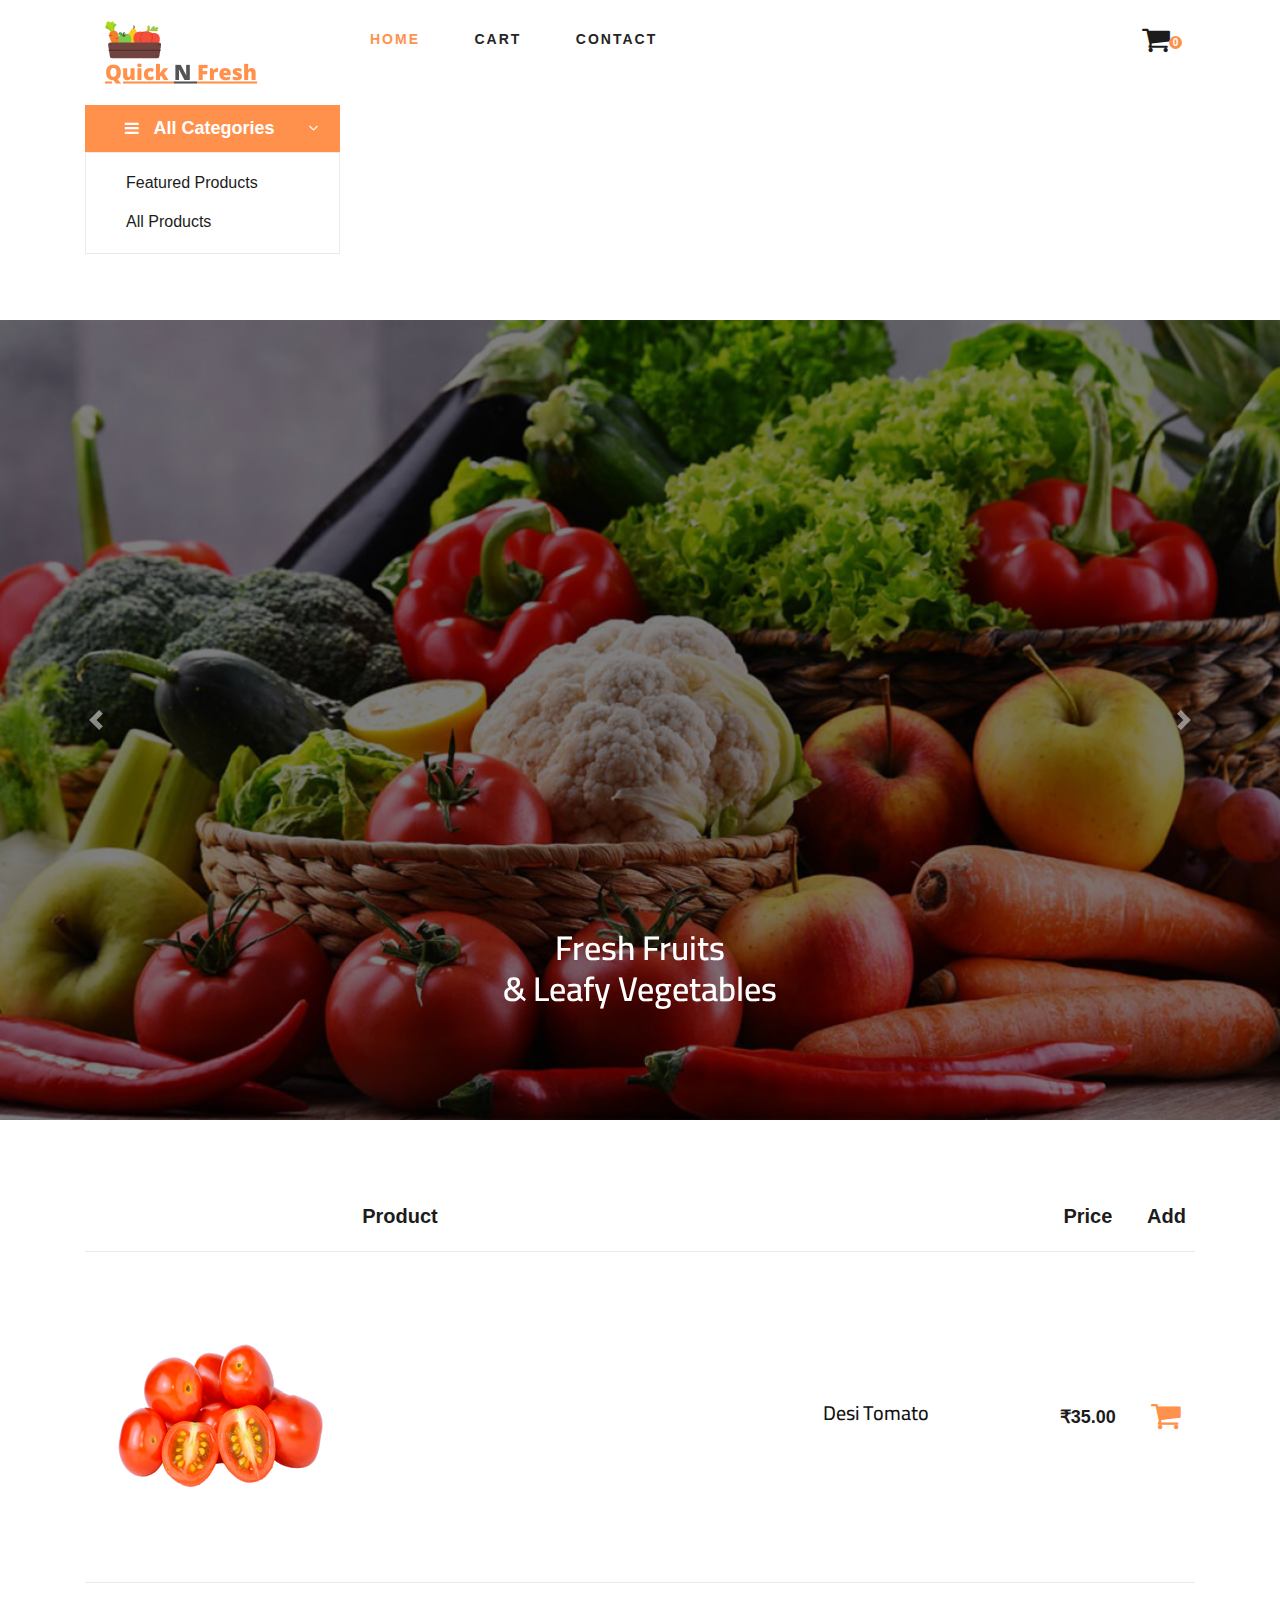
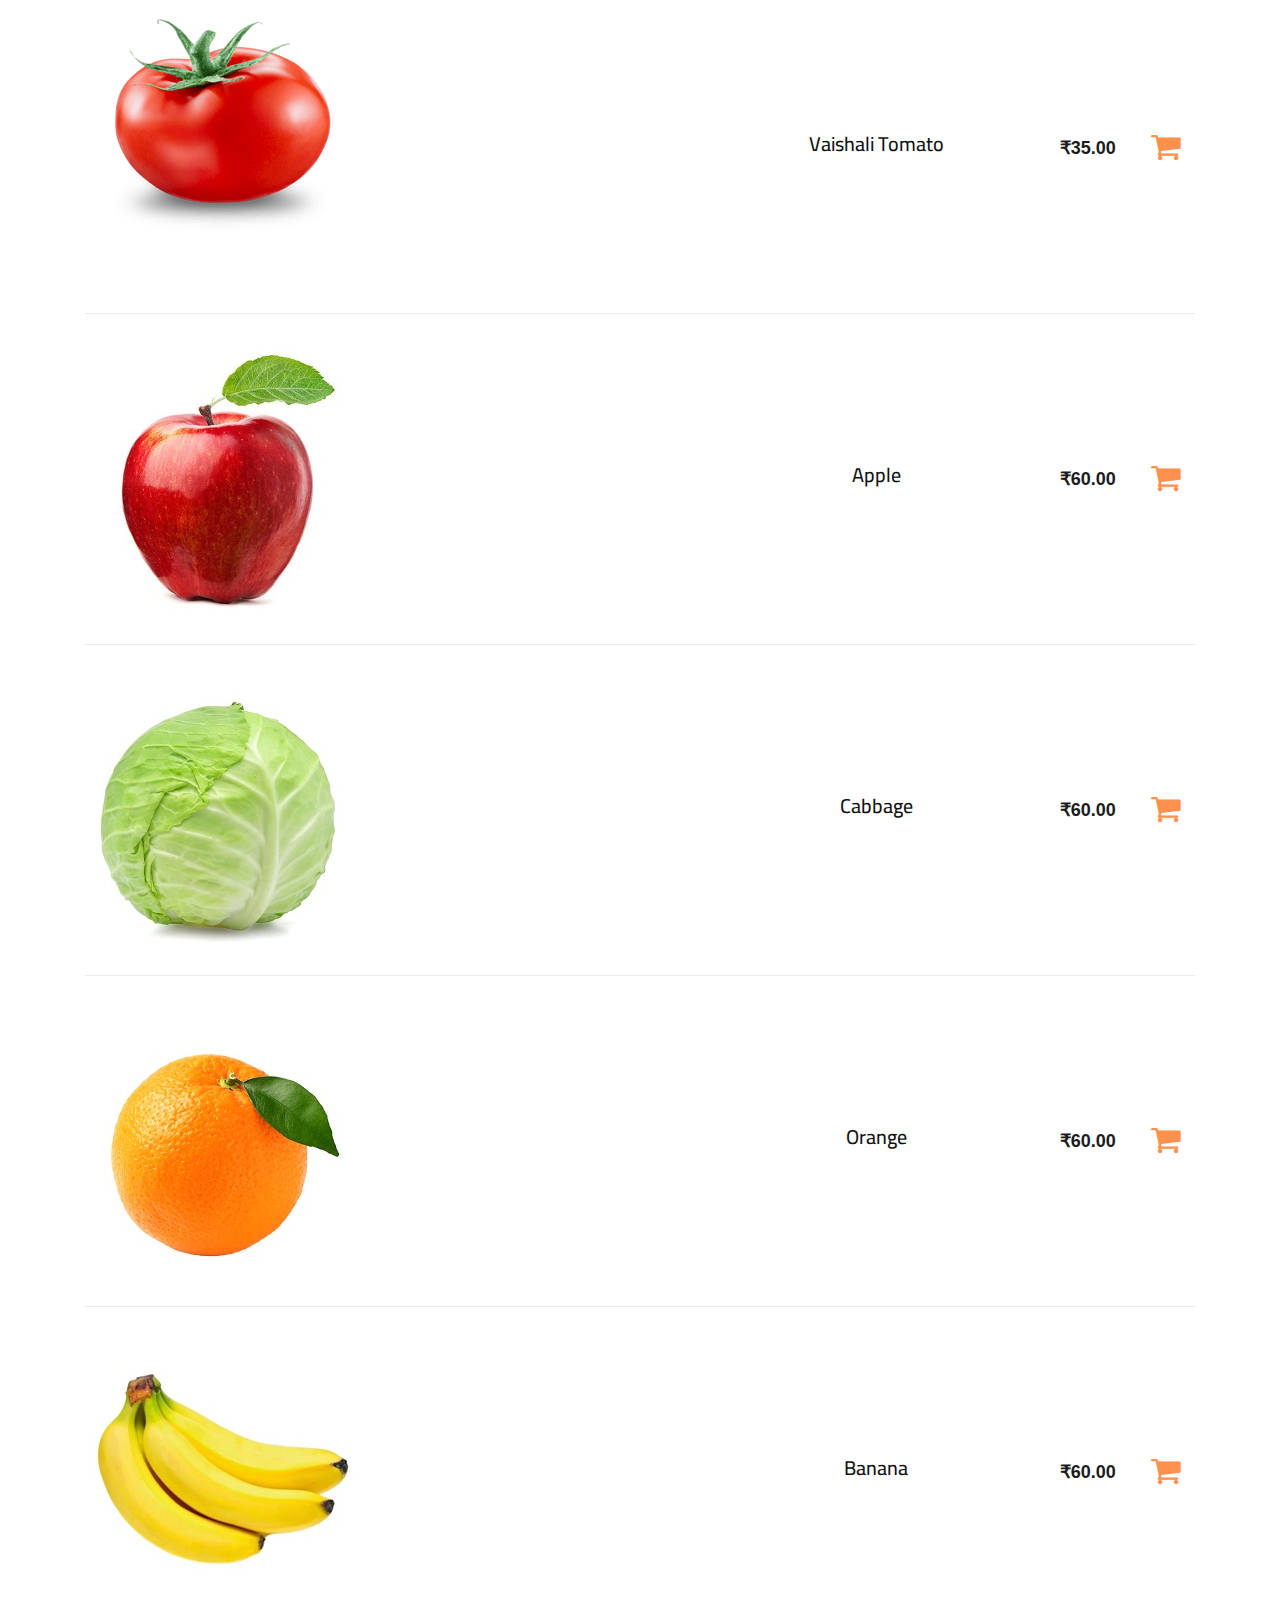
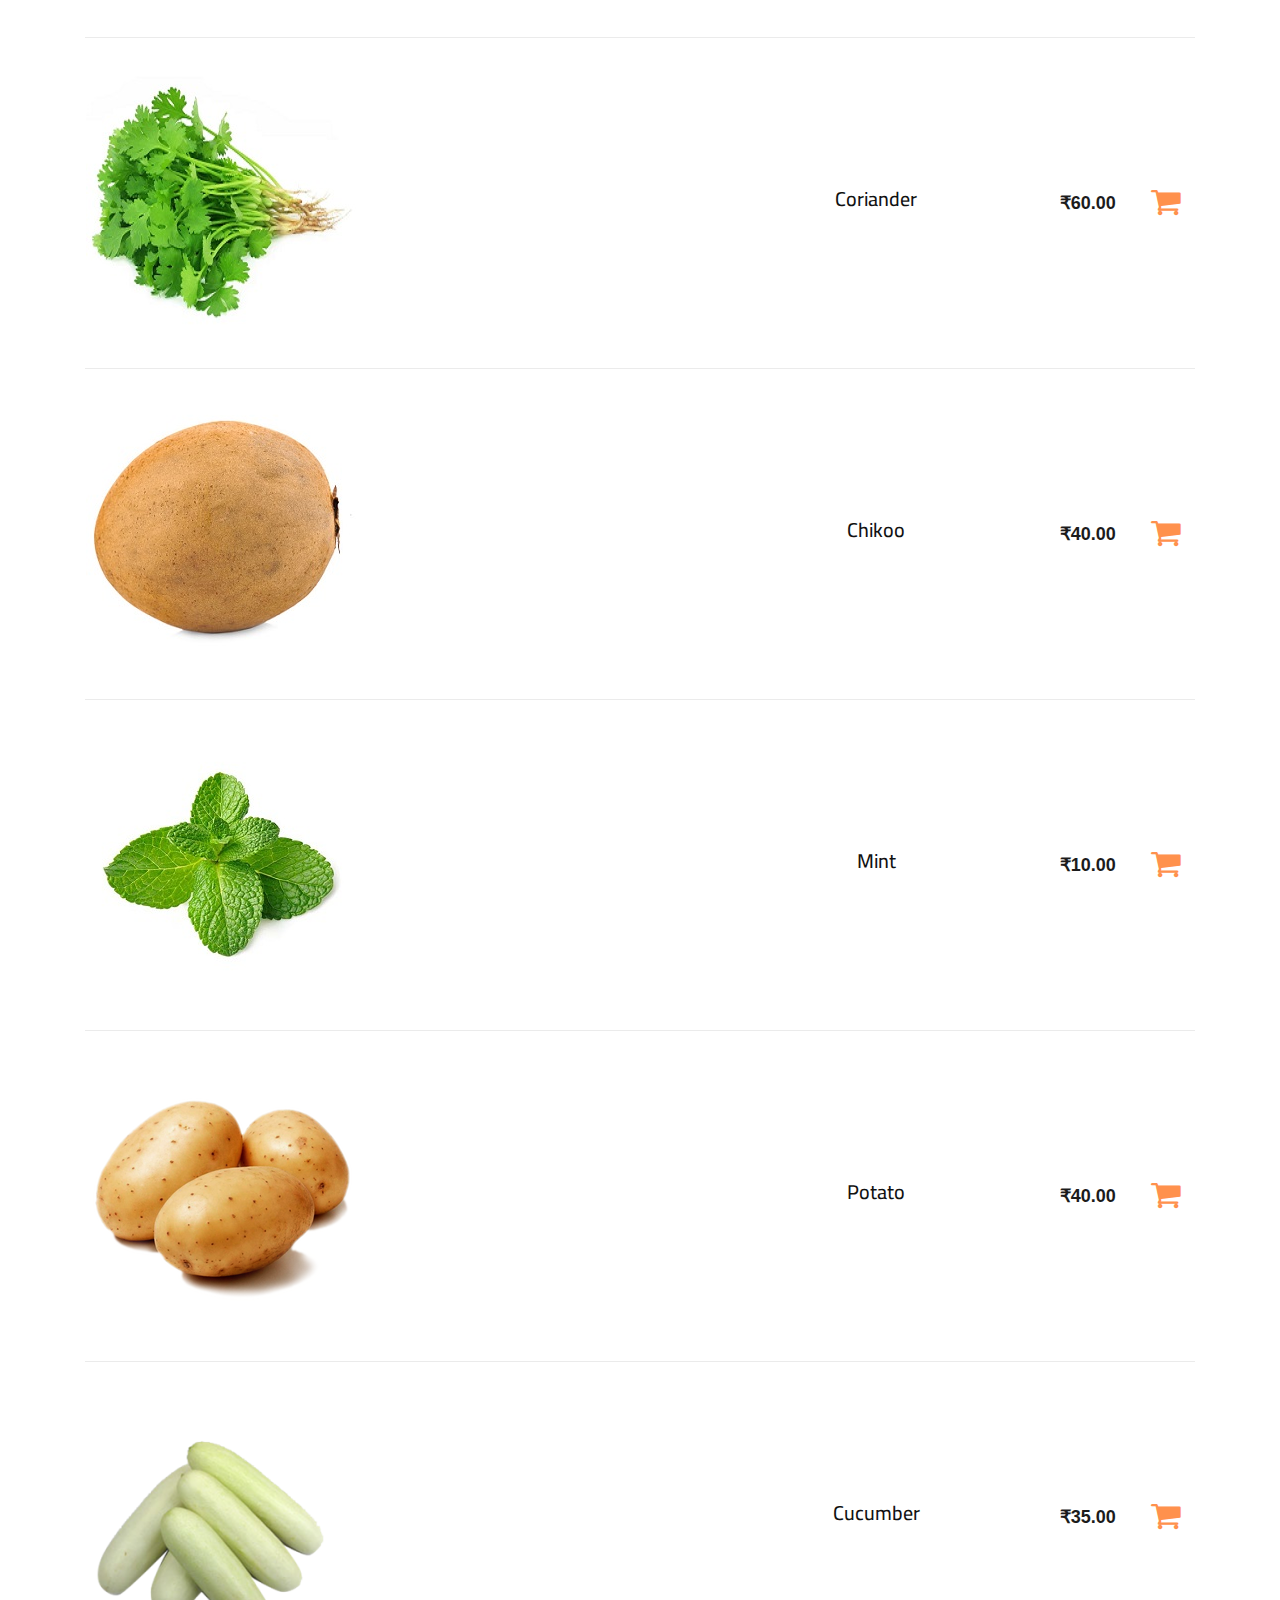
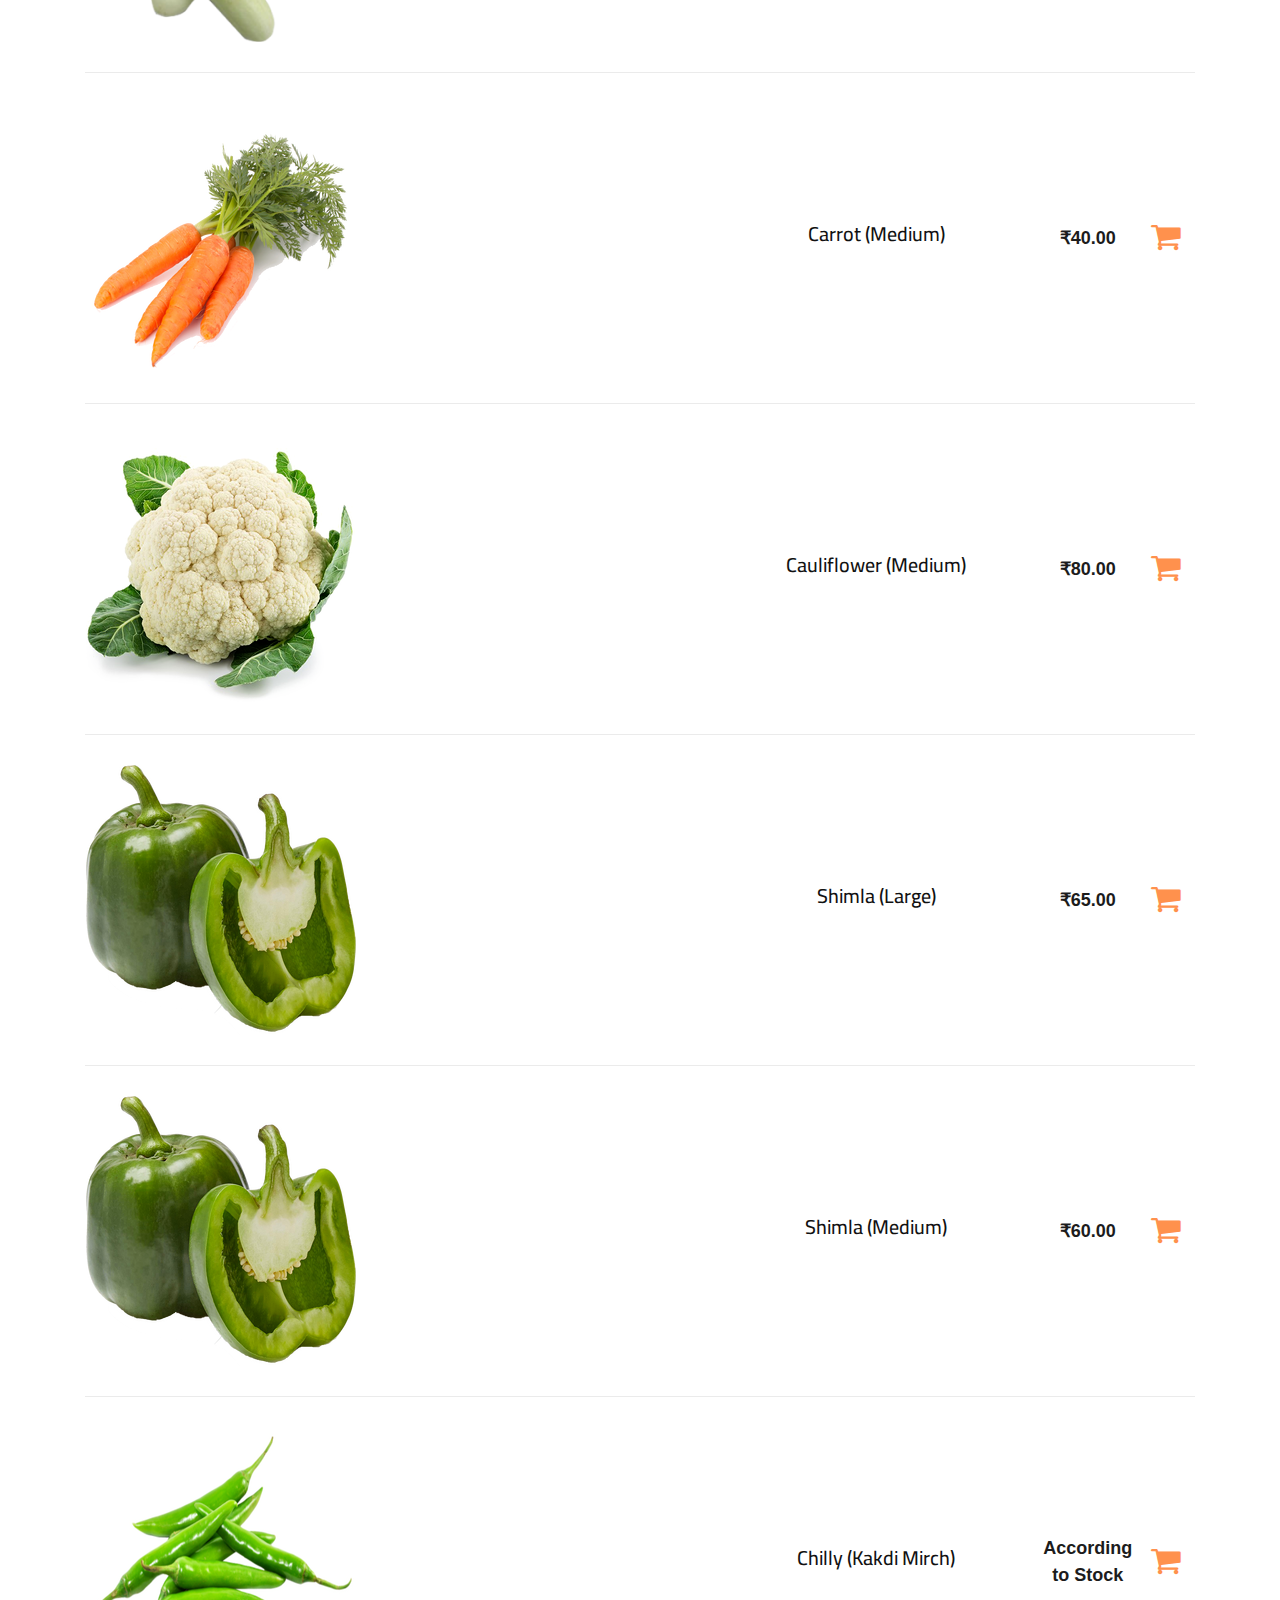
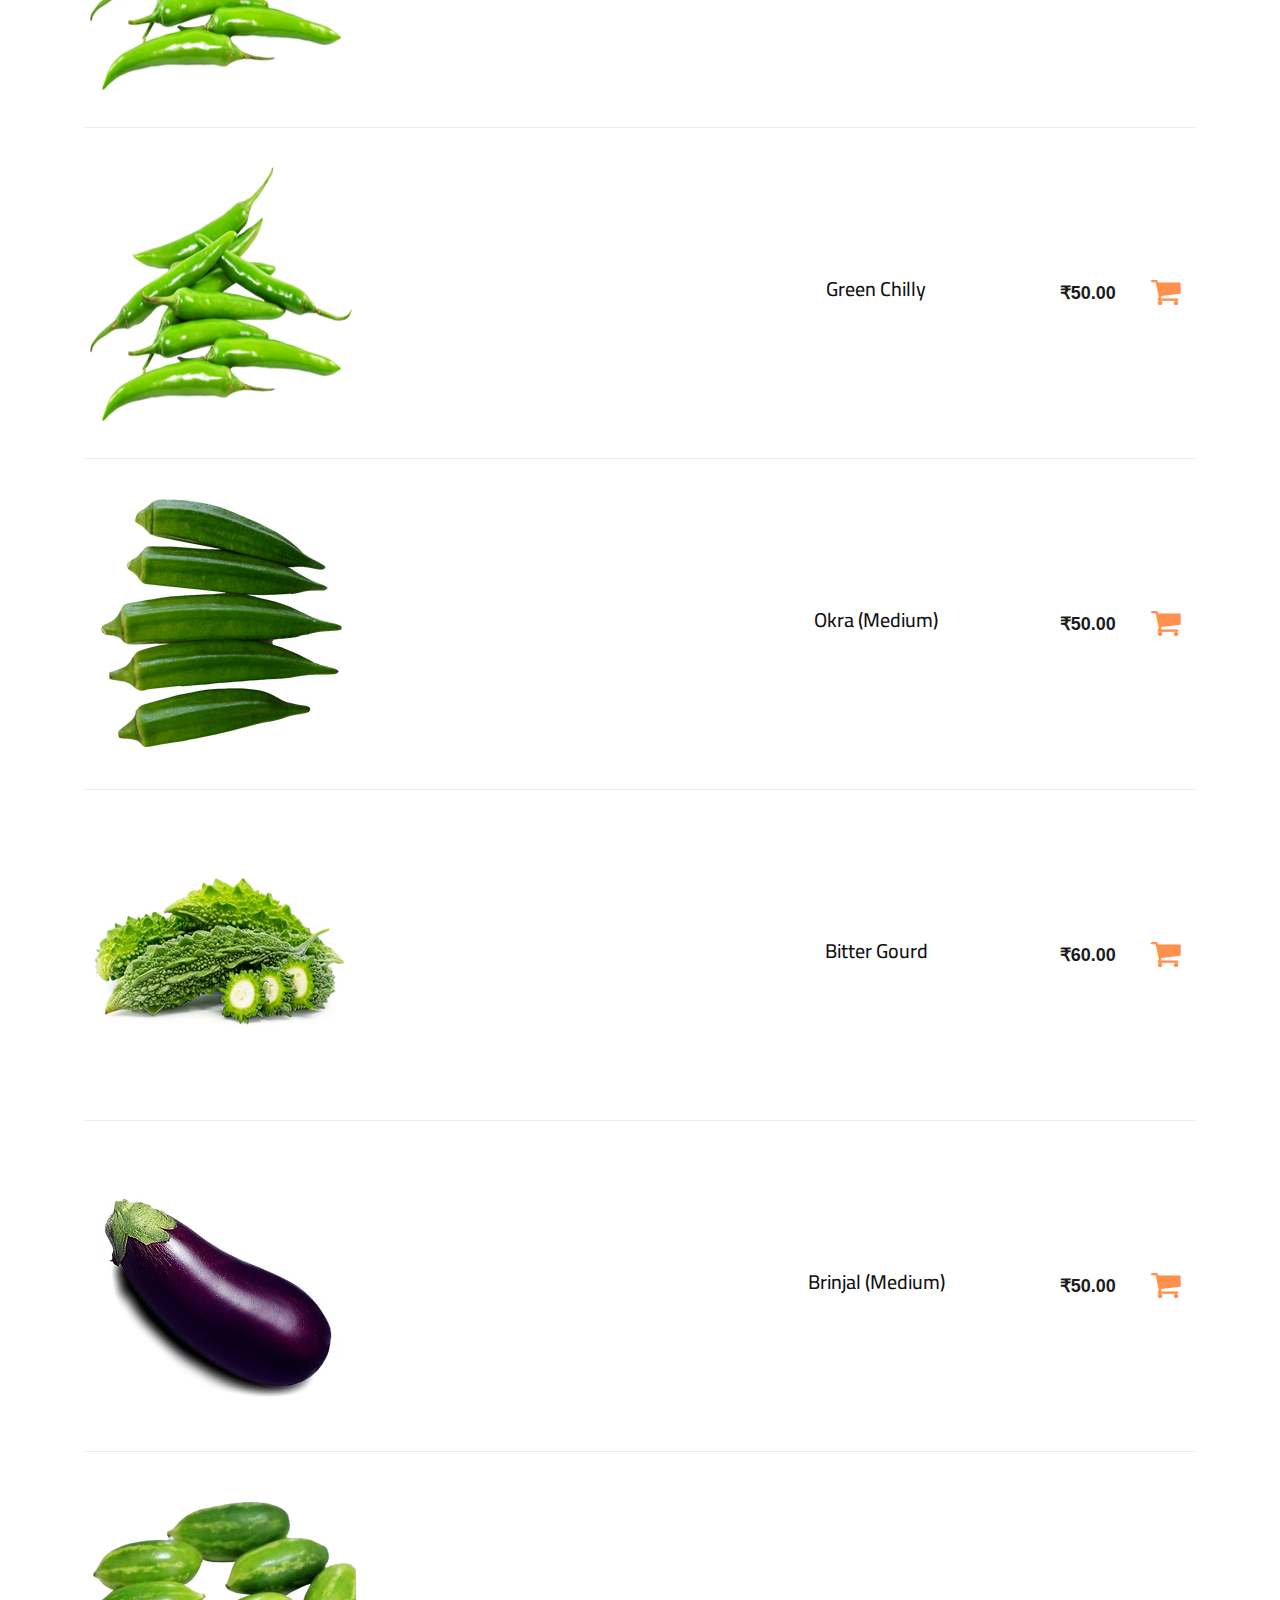
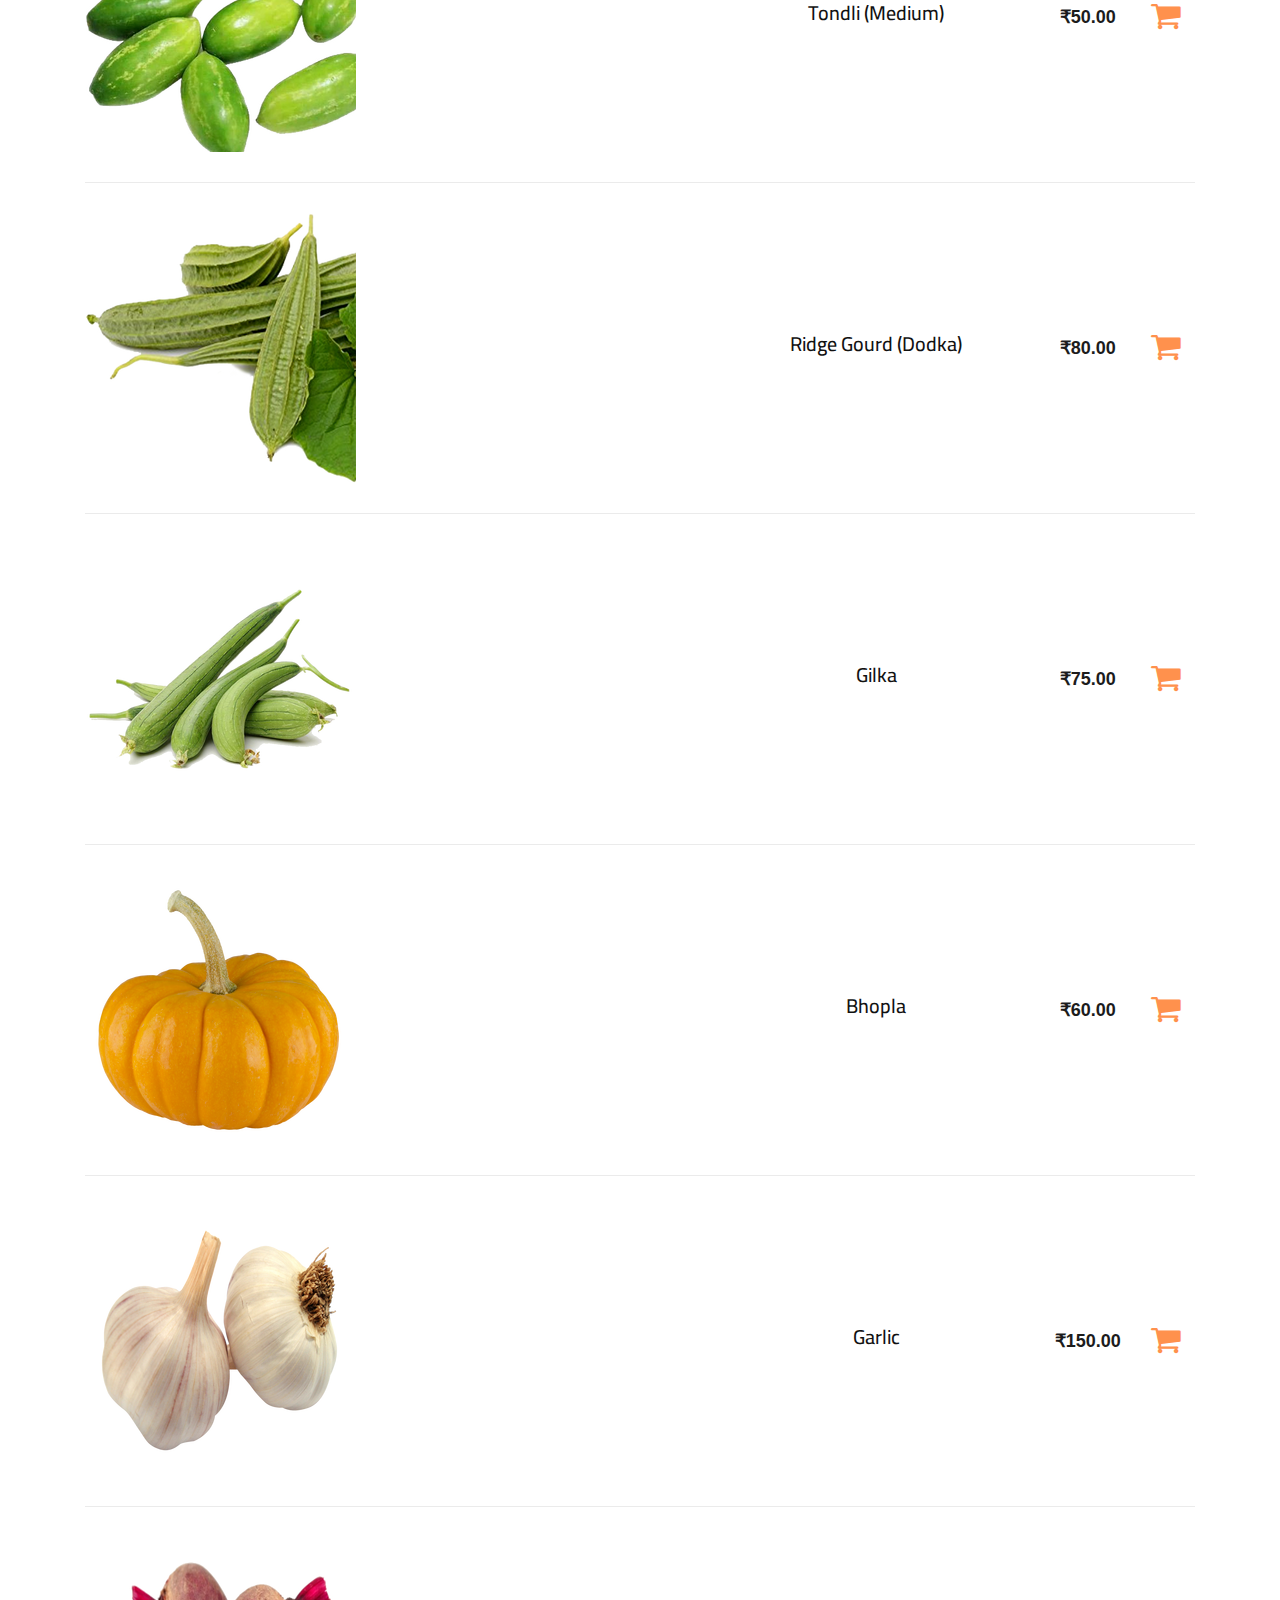
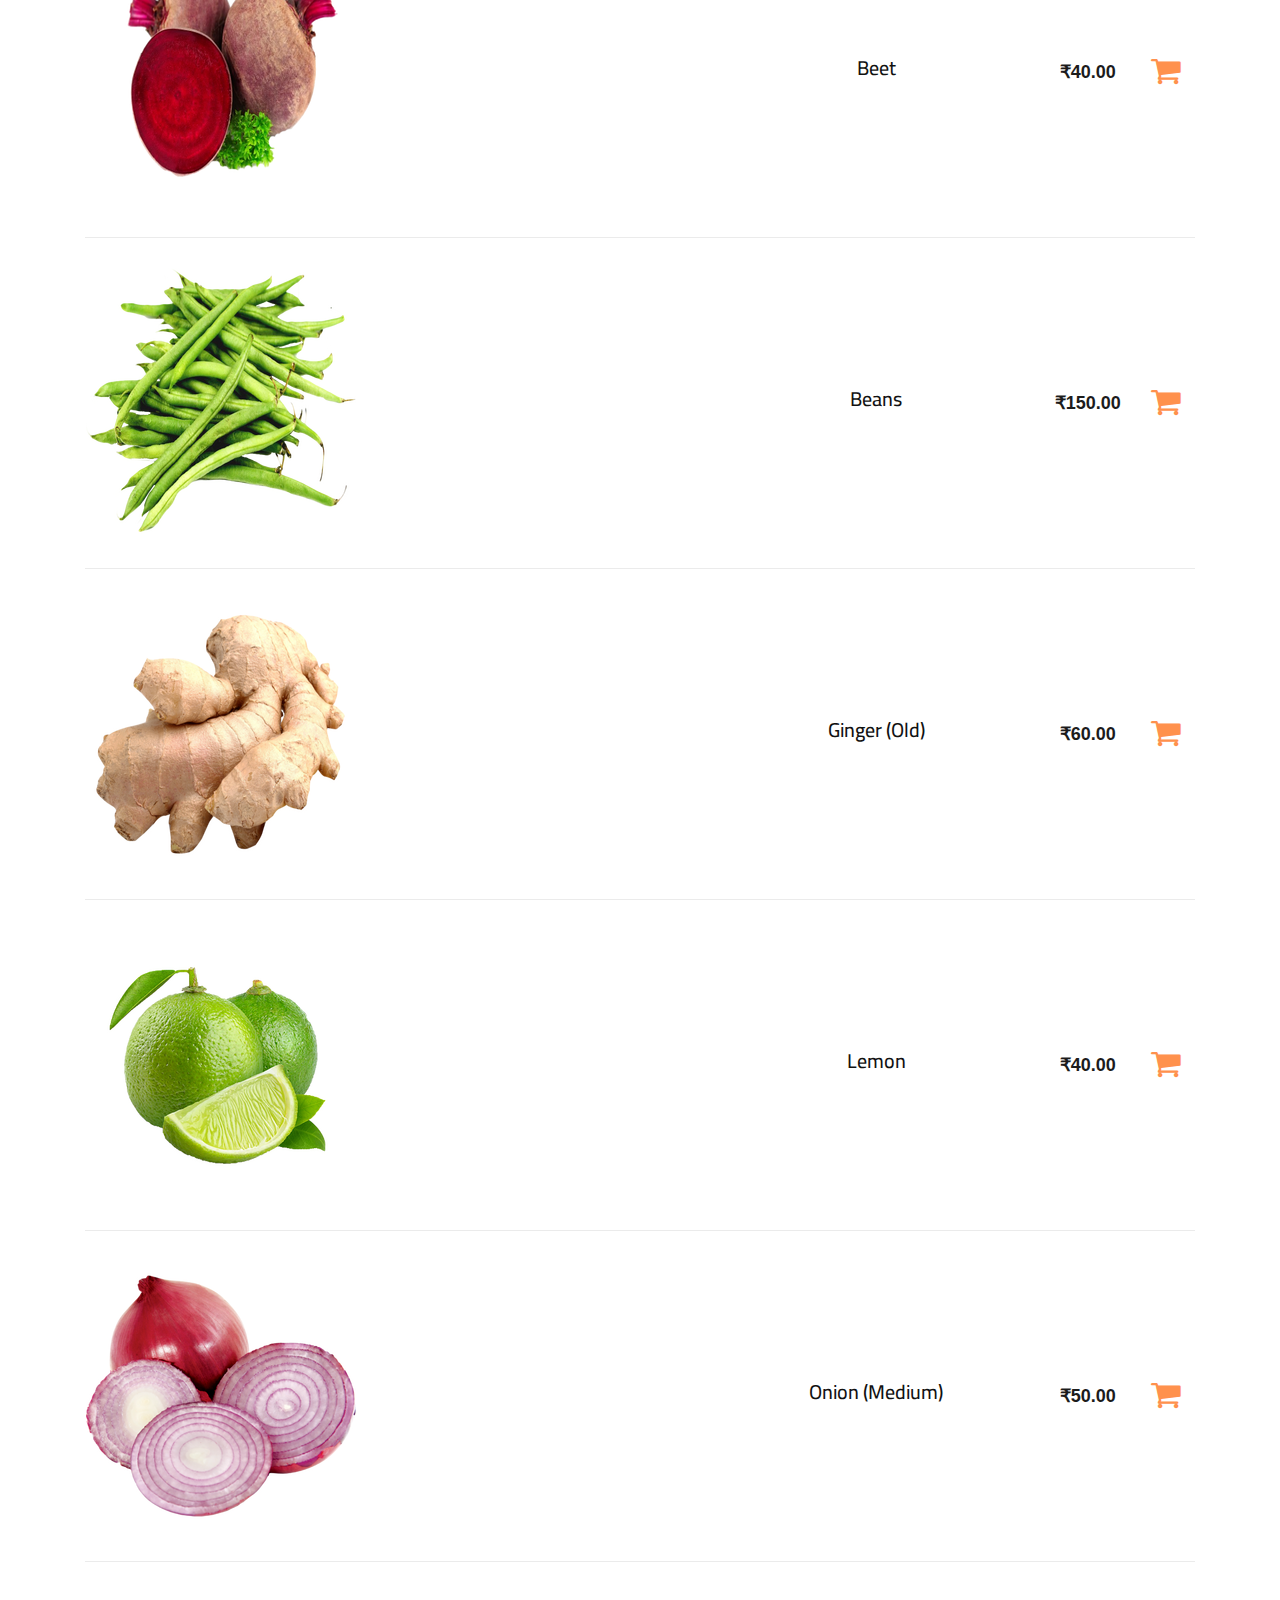
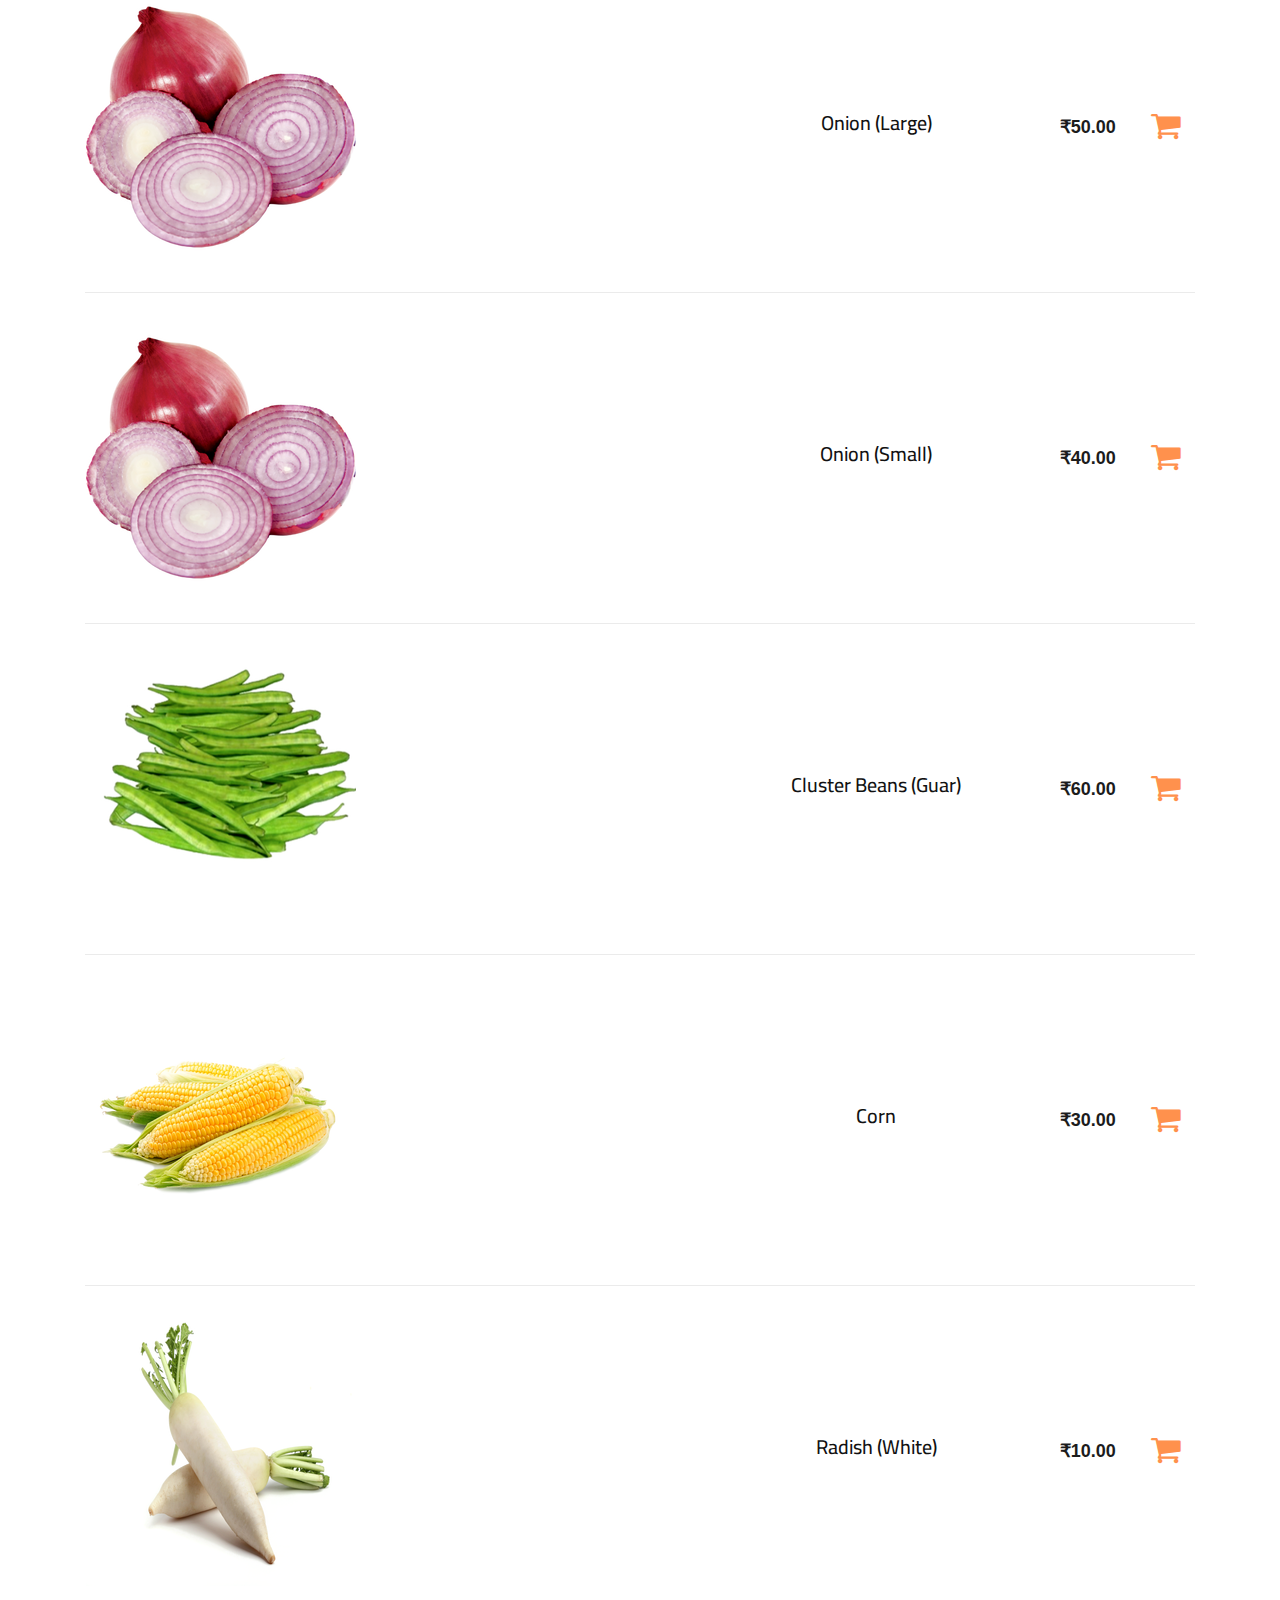
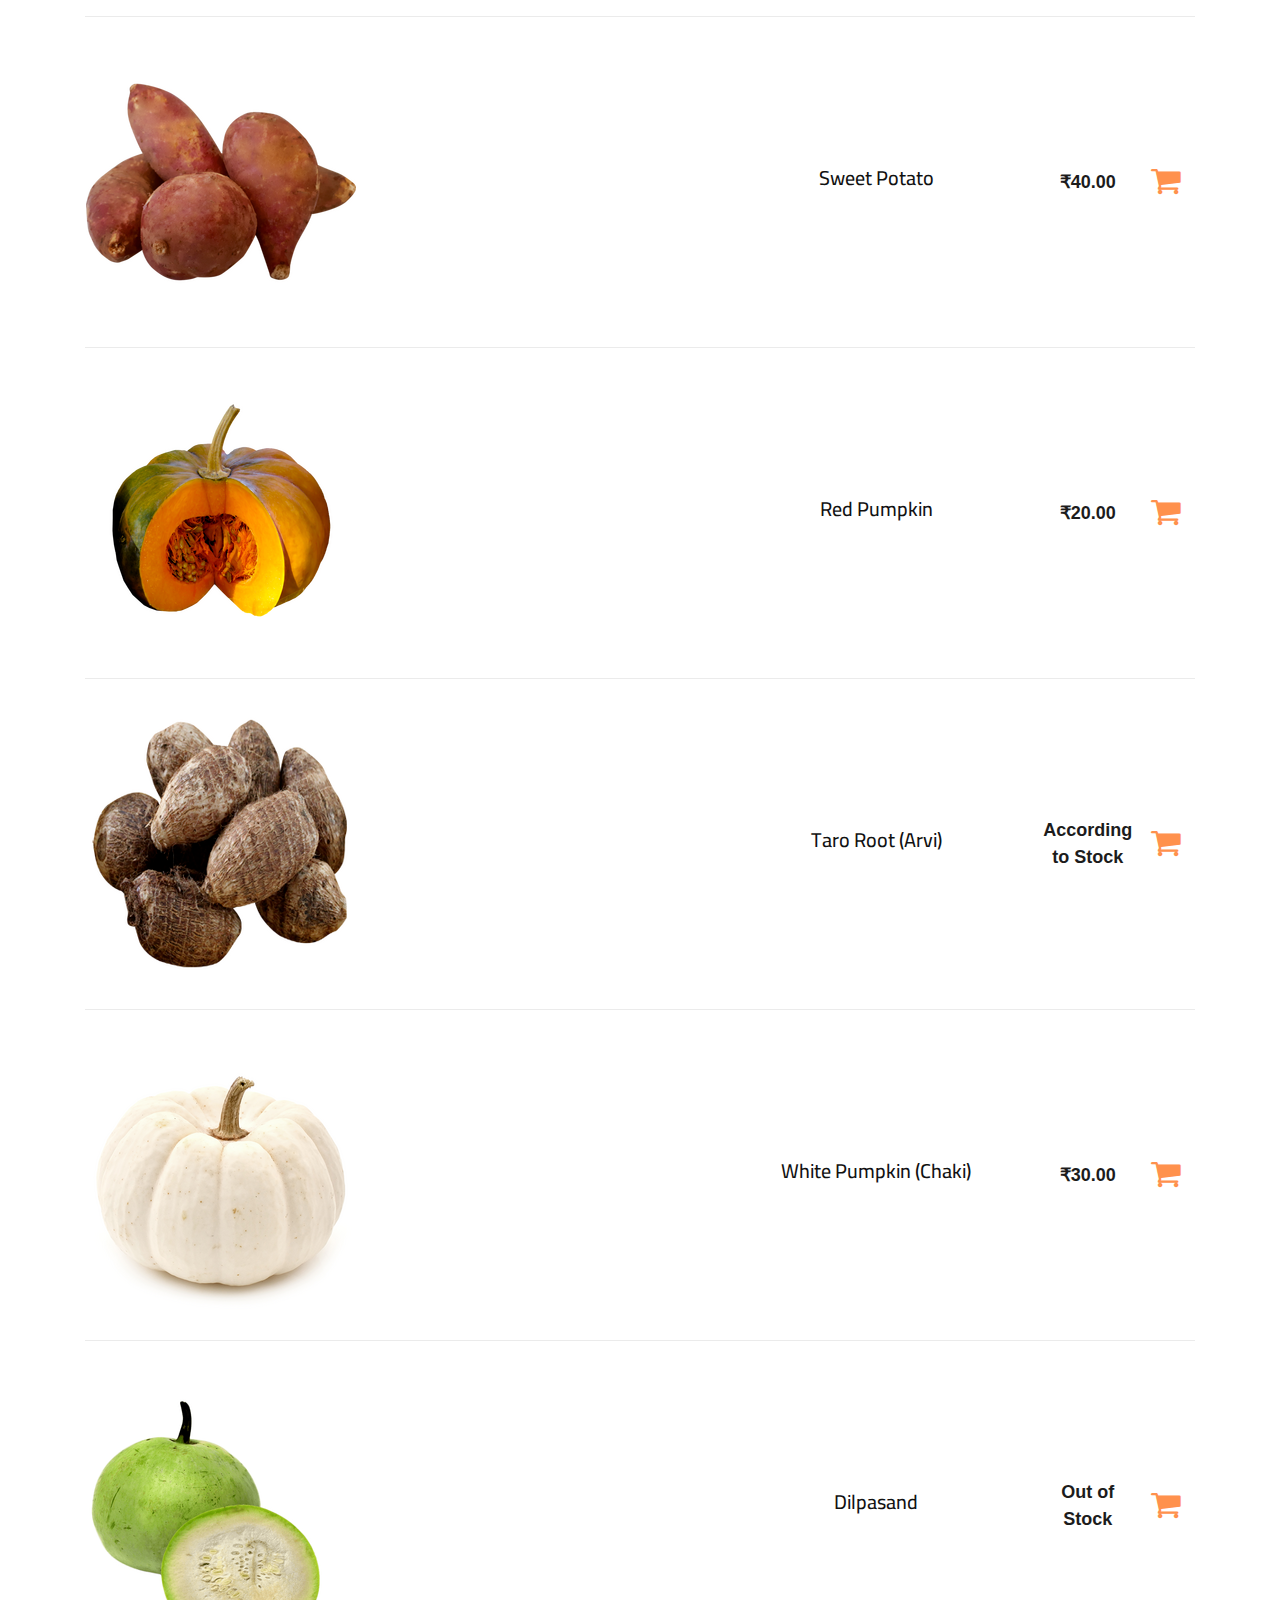
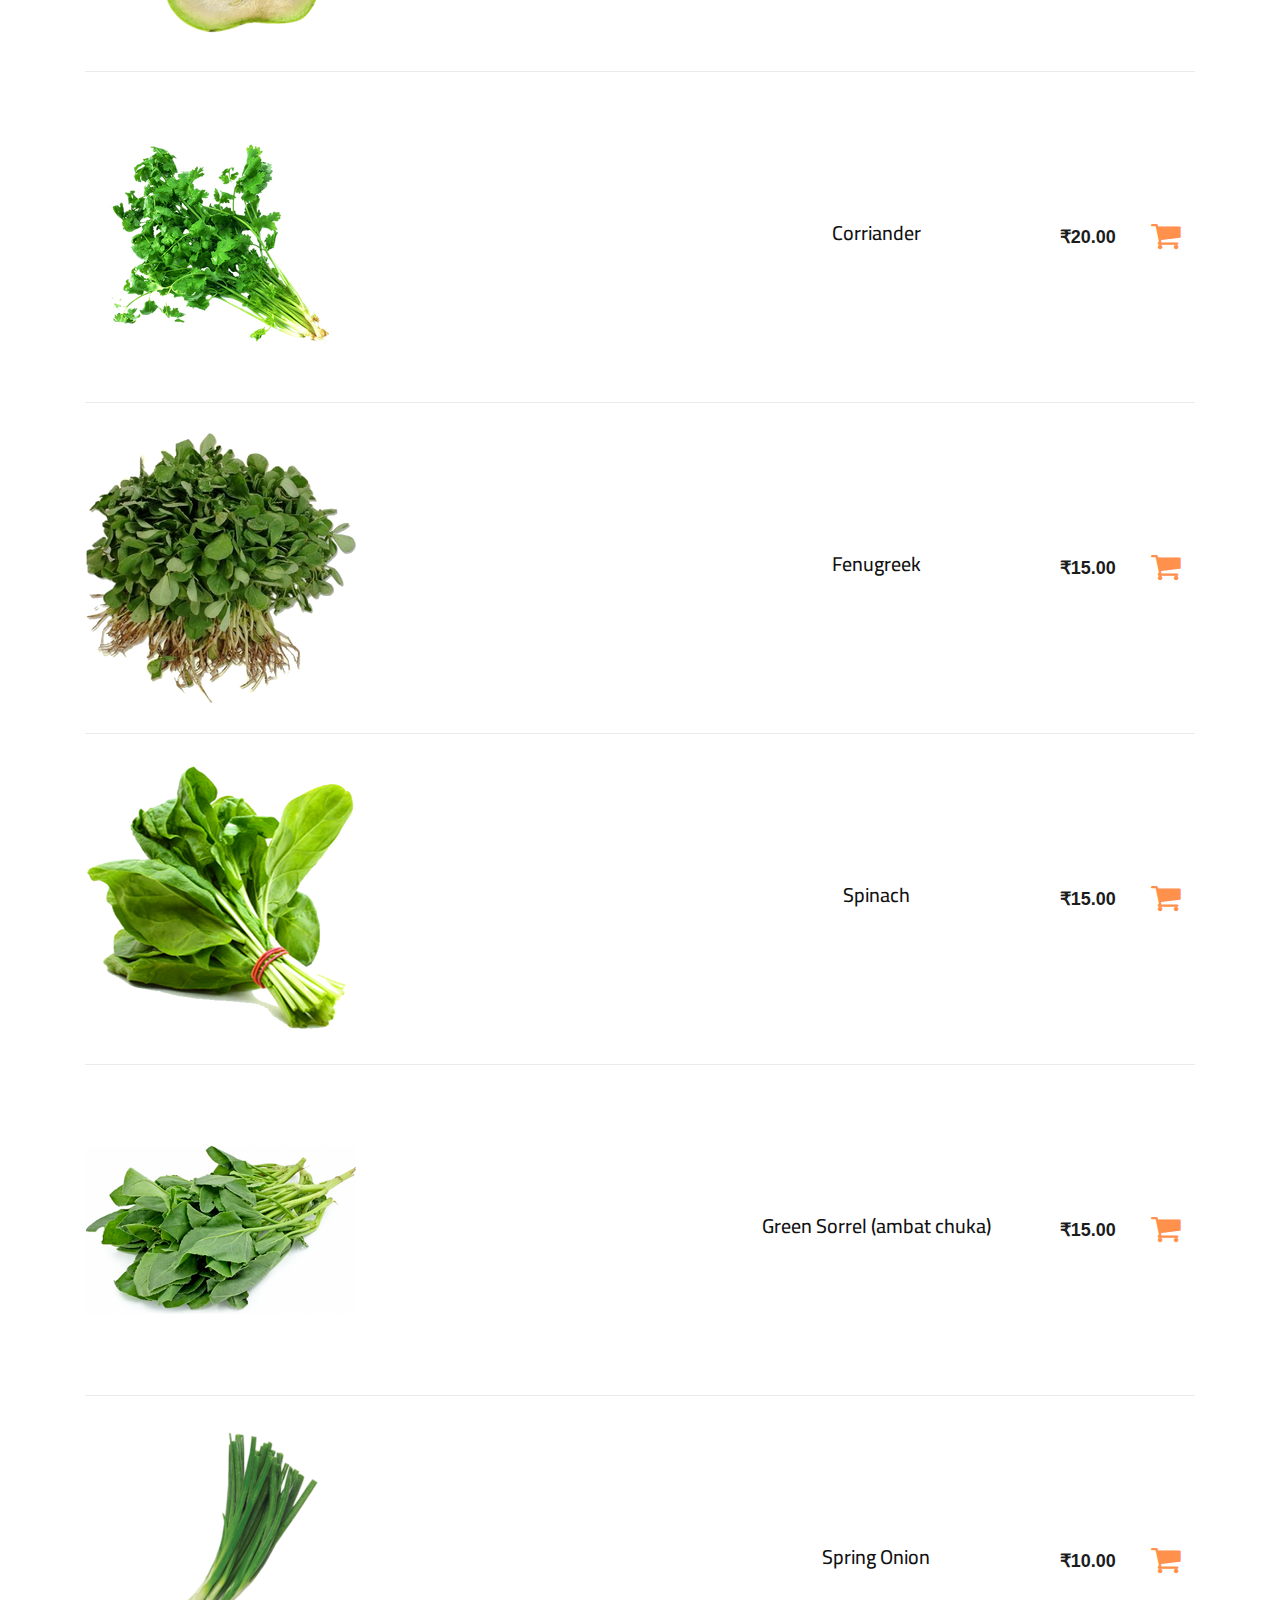
==== index.html @ eb304061 "sign" ====
<!DOCTYPE html>
<html lang="zxx">
  <head>
    <meta charset="UTF-8" />
    <meta name="description" content="Ogani Template" />
    <meta name="keywords" content="Ogani, unica, creative, html" />
    <meta name="viewport" content="width=device-width, initial-scale=1.0" />
    <meta http-equiv="X-UA-Compatible" content="ie=edge" />
    <title>VegeMart | Home</title>

    <!-- Google Font -->
    <link
      href="https://fonts.googleapis.com/css2?family=Cairo:wght@200;300;400;600;900&display=swap"
      rel="stylesheet"
    />

    <!-- Css Styles -->
    <link rel="stylesheet" href="css/bootstrap.min.css" type="text/css" />
    <link rel="stylesheet" href="css/font-awesome.min.css" type="text/css" />
    <link rel="stylesheet" href="css/elegant-icons.css" type="text/css" />
    <link rel="stylesheet" href="css/nice-select.css" type="text/css" />
    <link rel="stylesheet" href="css/jquery-ui.min.css" type="text/css" />
    <link rel="stylesheet" href="css/owl.carousel.min.css" type="text/css" />
    <link rel="stylesheet" href="css/slicknav.min.css" type="text/css" />
    <link rel="stylesheet" href="css/style.css" type="text/css" />
    <link
      rel="stylesheet"
      href="https://maxcdn.bootstrapcdn.com/bootstrap/4.5.2/css/bootstrap.min.css"
    />
    <script src="https://ajax.googleapis.com/ajax/libs/jquery/3.5.1/jquery.min.js"></script>
    <script src="https://cdnjs.cloudflare.com/ajax/libs/popper.js/1.16.0/umd/popper.min.js"></script>
    <script src="https://maxcdn.bootstrapcdn.com/bootstrap/4.5.2/js/bootstrap.min.js"></script>
    <style>
      /* Make the image fully responsive */
      .carousel-inner img {
        width: 100%;
        height: 100%;
      }
    </style>
  </head>

  <body>
    <!-- Page Preloder -->
    <div id="preloder">
      <div class="loader"></div>
    </div>

    <!-- Humberger Begin -->
    <div class="humberger__menu__overlay"></div>
    <div class="humberger__menu__wrapper">
      <div class="humberger__menu__logo">
        <a href="#"><img src="img/logo.png" alt="" /></a>
      </div>

      <nav class="humberger__menu__nav mobile-menu">
        <ul>
          <li class="active"><a href="./index.html">Home</a></li>
          <li><a href="./shoping-cart.html">Shopping Cart</a></li>
          <li><a href="./contact.html">Contact</a></li>
        </ul>
      </nav>
      <div id="mobile-menu-wrap"></div>
      <div class="humberger__menu__contact">
        <ul>
          <li><h6>About Developer</h6></li>
          <li><i class="fa fa-envelope"></i> andharikar.a11@gmail.com</li>
          <li><i class="fa fa-phone"></i> +91 83298 11873</li>
        </ul>
      </div>
    </div>
    <!-- Humberger End -->

    <!-- Header Section Begin -->

    <header class="header">
      <!-- heager top + login -->

      <div class="container">
        <div class="row">
          <div class="col-lg-3">
            <div class="header__logo">
              <a href="./index.html"><img src="img/logo.png" alt="" /></a>
            </div>
          </div>
          <div class="col-lg-6">
            <nav class="header__menu">
              <ul>
                <li class="active"><a href="./index.html">Home</a></li>

                <li><a href="./shoping-cart.html">Cart</a></li>
                <li><a href="./contact.html">Contact</a></li>
              </ul>
            </nav>
          </div>
          <div class="col-lg-3">
            <div class="header__cart">
              <ul>
                <!-- <li><a href="#"><i class="fa fa-heart"></i> <span>1</span></a></li> -->
                <li>
                  <a href="./shoping-cart.html"
                    ><i class="fa fa-shopping-cart" style="font-size: 30px"></i>
                    <span id="cartvalue"></span>
                  </a>
                </li>
              </ul>
            </div>
          </div>
        </div>

        <div class="humberger__open">
          <i class="fa fa-bars"></i>
        </div>
      </div>
    </header>

    <!-- Header Section End -->

    <!-- Hero Section Begin -->
    <section class="hero">
      <div class="container">
        <div class="row">
          <div class="col-lg-3">
            <div class="hero__categories">
              <div class="hero__categories__all">
                <i class="fa fa-bars"></i>
                <span>All Categories</span>
              </div>
              <ul>
                <li><a href="#all">Featured Products</a></li>
                <li><a href="./shop-grid.html">All Products</a></li>
              </ul>
            </div>
          </div>
          <!--
          <div class="col-lg-9">
            <div class="hero__item set-bg" data-setbg="img/hero/banner.png">
              <div class="hero__text">
                <h2 style="color: white">
                  Fresh Fruits<br />
                  & Organic<br />
                  Vegetable<br />
                </h2>
              </div>
            </div>
          </div>-->
        </div>
      </div>
    </section>
    <div id="demo" class="carousel slide" data-ride="carousel">
      <!-- <ul class="carousel-indicators">
        <li data-target="#demo" data-slide-to="0" class="active"></li>
        <li data-target="#demo" data-slide-to="1"></li>
        <li data-target="#demo" data-slide-to="2"></li>
      </ul> -->
      <div class="carousel-inner">
        <div class="carousel-item active">
          <img
            src="img/hero/banner.png"
            alt="banner"
            width="1100"
            height="500"
          />
          <div class="carousel-caption">
            <h3
              style="
                color: white;
                margin-bottom: 70px;
                font-size: 34px;
                font-weight: 600;
              "
            >
              Fresh Fruits<br />& Leafy Vegetables
            </h3>
          </div>
        </div>
        <div class="carousel-item">
          <img
            src="img/home_delivery_new.png"
            alt="banner"
            width="1100"
            height="500"
          />
          <div class="carousel-caption">
            <h3
              style="
                color: white;
                margin-bottom: 70px;
                font-size: 40px;
                font-weight: 600;
              "
            ></h3>
          </div>
        </div>
        <div class="carousel-item">
          <img
            src="img/hero/banner.png"
            alt="banner"
            width="1100"
            height="500"
          />
          <div class="carousel-caption">
            <h3
              style="
                color: white;
                margin-bottom: 70px;
                font-size: 34px;
                font-weight: 600;
              "
            >
              Quick Home Delivery!
            </h3>
          </div>
        </div>
      </div>
      <a class="carousel-control-prev" href="#demo" data-slide="prev">
        <span class="carousel-control-prev-icon"></span>
      </a>
      <a class="carousel-control-next" href="#demo" data-slide="next">
        <span class="carousel-control-next-icon"></span>
      </a>
    </div>

    <!-- Hero Section End -->

    <!-- shop Section Begin -->

    <section class="shoping-cart spad">
      <div class="container">
        <div class="row">
          <div class="col-lg-12">
            <div class="shoping__cart__table">
              <table>
                <thead>
                  <tr>
                    <th>Product</th>
                    <th></th>
                    <th>Price</th>
                    <th>Add</th>
                  </tr>
                </thead>
                <tbody>
                  <tr>
                    <td class="shoping__cart__item">
                      <img src="img/all/desi_tomatoes.png" alt="" />
                    </td>
                    <td><h5>Desi Tomato</h5></td>
                    <td class="shoping__cart__price">₹35.00</td>
                    <td>
                      <a
                        href="./index.html"
                        onclick="addproduct('Desi Tomato','35','perkg','1')"
                        ><i class="fa fa-shopping-cart fa-2x"></i>
                        <span id="cartvalue"></span>
                      </a>
                    </td>
                  </tr>
                  <tr>
                    <td class="shoping__cart__item">
                      <img src="img/all/tomatoes.png" alt="" />
                    </td>
                    <td><h5>Vaishali Tomato</h5></td>
                    <td class="shoping__cart__price">₹35.00</td>
                    <td>
                      <a
                        href="./index.html"
                        onclick="addproduct('Vaishali Tomato','35','perkg','1')"
                        ><i class="fa fa-shopping-cart fa-2x"></i>
                        <span id="cartvalue"></span>
                      </a>
                    </td>
                  </tr>
                  <!-- new items -->
                  <tr>
                    <td class="shoping__cart__item">
                      <img src="img/featured/feature-6.jpg" alt="" />
                    </td>
                    <td><h5>Apple</h5></td>
                    <td class="shoping__cart__price">₹60.00</td>
                    <td>
                      <a
                        href="./index.html"
                        onclick="addproduct('Apple','60','perkg','1')"
                        ><i class="fa fa-shopping-cart fa-2x"></i>
                        <span id="cartvalue"></span>
                      </a>
                    </td>
                  </tr>
                  <tr>
                    <td class="shoping__cart__item">
                      <img src="img/featured/feature-1.jpg" alt="" />
                    </td>
                    <td><h5>Cabbage</h5></td>
                    <td class="shoping__cart__price">₹60.00</td>
                    <td>
                      <a
                        href="./index.html"
                        onclick="addproduct('Cabbage','60','perkg','1')"
                        ><i class="fa fa-shopping-cart fa-2x"></i>
                        <span id="cartvalue"></span>
                      </a>
                    </td>
                  </tr>
                  <tr>
                    <td class="shoping__cart__item">
                      <img src="img/featured/feature-3.jpg" alt="" />
                    </td>
                    <td><h5>Orange</h5></td>
                    <td class="shoping__cart__price">₹60.00</td>
                    <td>
                      <a
                        href="./index.html"
                        onclick="addproduct('Orange','60','perkg','1')"
                        ><i class="fa fa-shopping-cart fa-2x"></i>
                        <span id="cartvalue"></span>
                      </a>
                    </td>
                  </tr>
                  <tr>
                    <td class="shoping__cart__item">
                      <img src="img/featured/feature-2.jpg" alt="" />
                    </td>
                    <td><h5>Banana</h5></td>
                    <td class="shoping__cart__price">₹60.00</td>
                    <td>
                      <a
                        href="./index.html"
                        onclick="addproduct('Banana','60','perdoz','1')"
                        ><i class="fa fa-shopping-cart fa-2x"></i>
                        <span id="cartvalue"></span>
                      </a>
                    </td>
                  </tr>
                  <tr>
                    <td class="shoping__cart__item">
                      <img src="img/featured/feature-7.jpg" alt="" />
                    </td>
                    <td><h5>Coriander</h5></td>
                    <td class="shoping__cart__price">₹60.00</td>
                    <td>
                      <a
                        href="./index.html"
                        onclick="addproduct('Coriander','60','perpiece','1')"
                        ><i class="fa fa-shopping-cart fa-2x"></i>
                        <span id="cartvalue"></span>
                      </a>
                    </td>
                  </tr>
                  <tr>
                    <td class="shoping__cart__item">
                      <img src="img/featured/feature-13.jpg" alt="" />
                    </td>
                    <td><h5>Chikoo</h5></td>
                    <td class="shoping__cart__price">₹40.00</td>
                    <td>
                      <a
                        href="./index.html"
                        onclick="addproduct('Chikoo','40','perkg','1')"
                        ><i class="fa fa-shopping-cart fa-2x"></i>
                        <span id="cartvalue"></span>
                      </a>
                    </td>
                  </tr>
                  <tr>
                    <td class="shoping__cart__item">
                      <img src="img/featured/feature-11.jpg" alt="" />
                    </td>
                    <td><h5>Mint</h5></td>
                    <td class="shoping__cart__price">₹10.00</td>
                    <td>
                      <a
                        href="./index.html"
                        onclick="addproduct('Mint','35','perpiece','1')"
                        ><i class="fa fa-shopping-cart fa-2x"></i>
                        <span id="cartvalue"></span>
                      </a>
                    </td>
                  </tr>
                  <!-- new items end -->
                  <tr>
                    <td class="shoping__cart__item">
                      <img src="img/all/potatoes.png" alt="" />
                    </td>
                    <td><h5>Potato</h5></td>
                    <td class="shoping__cart__price">₹40.00</td>
                    <td>
                      <a
                        href="./index.html"
                        onclick="addproduct('Potato','40','perkg','1')"
                        ><i class="fa fa-shopping-cart fa-2x"></i>
                        <span id="cartvalue"></span>
                      </a>
                    </td>
                  </tr>
                  <tr>
                    <td class="shoping__cart__item">
                      <img src="img/all/kaakdi.png" alt="" />
                    </td>
                    <td><h5>Cucumber</h5></td>
                    <td class="shoping__cart__price">₹35.00</td>
                    <td>
                      <a
                        href="./index.html"
                        onclick="addproduct('Cucumber','35','perkg','1')"
                        ><i class="fa fa-shopping-cart fa-2x"></i>
                        <span id="cartvalue"></span>
                      </a>
                    </td>
                  </tr>
                  <tr>
                    <td class="shoping__cart__item">
                      <img src="img/all/carrot.png" alt="" />
                    </td>
                    <td><h5>Carrot (Medium)</h5></td>
                    <td class="shoping__cart__price">₹40.00</td>
                    <td>
                      <a
                        href="./index.html"
                        onclick="addproduct('Carrot (Medium)','40','perkg','1')"
                        ><i class="fa fa-shopping-cart fa-2x"></i>
                        <span id="cartvalue"></span>
                      </a>
                    </td>
                  </tr>
                  <tr>
                    <td class="shoping__cart__item">
                      <img src="img/all/cauliflower.png" alt="" />
                    </td>
                    <td><h5>Cauliflower (Medium)</h5></td>
                    <td class="shoping__cart__price">₹80.00</td>
                    <td>
                      <a
                        href="./index.html"
                        onclick="addproduct('Cauliflower (Medium)','80','perkg','1')"
                        ><i class="fa fa-shopping-cart fa-2x"></i>
                        <span id="cartvalue"></span>
                      </a>
                    </td>
                  </tr>
                  <tr>
                    <td class="shoping__cart__item">
                      <img src="img/all/shimala.png" alt="" />
                    </td>
                    <td><h5>Shimla (Large)</h5></td>
                    <td class="shoping__cart__price">₹65.00</td>
                    <td>
                      <a
                        href="./index.html"
                        onclick="addproduct('Shimla (Large)','65','perkg','1')"
                        ><i class="fa fa-shopping-cart fa-2x"></i>
                        <span id="cartvalue"></span>
                      </a>
                    </td>
                  </tr>
                  <tr>
                    <td class="shoping__cart__item">
                      <img src="img/all/shimala.png" alt="" />
                    </td>
                    <td><h5>Shimla (Medium)</h5></td>
                    <td class="shoping__cart__price">₹60.00</td>
                    <td>
                      <a
                        href="./index.html"
                        onclick="addproduct('Shimla (Medium)','60','perkg','1')"
                        ><i class="fa fa-shopping-cart fa-2x"></i>
                        <span id="cartvalue"></span>
                      </a>
                    </td>
                  </tr>
                  <tr>
                    <td class="shoping__cart__item">
                      <img src="img/all/chilly.png" alt="" />
                    </td>
                    <td><h5>Chilly (Kakdi Mirch)</h5></td>
                    <td class="shoping__cart__price">According to Stock</td>
                    <td>
                      <a
                        href="./index.html"
                        onclick="addproduct('Chilly (Kakdi Mirch)','0','perkg','1')"
                        ><i class="fa fa-shopping-cart fa-2x"></i>
                        <span id="cartvalue"></span>
                      </a>
                    </td>
                  </tr>
                  <tr>
                    <td class="shoping__cart__item">
                      <img src="img/all/chilly.png" alt="" />
                    </td>
                    <td><h5>Green Chilly</h5></td>
                    <td class="shoping__cart__price">₹50.00</td>
                    <td>
                      <a
                        href="./index.html"
                        onclick="addproduct('Green Chilly','50','perkg','1')"
                        ><i class="fa fa-shopping-cart fa-2x"></i>
                        <span id="cartvalue"></span>
                      </a>
                    </td>
                  </tr>
                  <tr>
                    <td class="shoping__cart__item">
                      <img src="img/all/bhendi.png" alt="" />
                    </td>
                    <td><h5>Okra (Medium)</h5></td>
                    <td class="shoping__cart__price">₹50.00</td>
                    <td>
                      <a
                        href="./index.html"
                        onclick="addproduct('Okra (Medium)','50','perkg','1')"
                        ><i class="fa fa-shopping-cart fa-2x"></i>
                        <span id="cartvalue"></span>
                      </a>
                    </td>
                  </tr>
                  <tr>
                    <td class="shoping__cart__item">
                      <img src="img/all/kerela.png" alt="" />
                    </td>
                    <td><h5>Bitter Gourd</h5></td>
                    <td class="shoping__cart__price">₹60.00</td>
                    <td>
                      <a
                        href="./index.html"
                        onclick="addproduct('Bitter Gourd','60','perkg','1')"
                        ><i class="fa fa-shopping-cart fa-2x"></i>
                        <span id="cartvalue"></span>
                      </a>
                    </td>
                  </tr>
                  <tr>
                    <td class="shoping__cart__item">
                      <img src="img/featured/feature-4.jpg" alt="" />
                    </td>
                    <td><h5>Brinjal (Medium)</h5></td>
                    <td class="shoping__cart__price">₹50.00</td>
                    <td>
                      <a
                        href="./index.html"
                        onclick="addproduct('Brinjal (Medium)','50','perkg','1')"
                        ><i class="fa fa-shopping-cart fa-2x"></i>
                        <span id="cartvalue"></span>
                      </a>
                    </td>
                  </tr>
                  <tr>
                    <td class="shoping__cart__item">
                      <img src="img/all/tondli.png" alt="" />
                    </td>
                    <td><h5>Tondli (Medium)</h5></td>
                    <td class="shoping__cart__price">₹50.00</td>
                    <td>
                      <a
                        href="./index.html"
                        onclick="addproduct('Tondli (Medium)','50','perkg','1')"
                        ><i class="fa fa-shopping-cart fa-2x"></i>
                        <span id="cartvalue"></span>
                      </a>
                    </td>
                  </tr>
                  <tr>
                    <td class="shoping__cart__item">
                      <img src="img/all/dodka.png" alt="" />
                    </td>
                    <td><h5>Ridge Gourd (Dodka)</h5></td>
                    <td class="shoping__cart__price">₹80.00</td>
                    <td>
                      <a
                        href="./index.html"
                        onclick="addproduct('Ridge Gourd (Dodka)','80','perkg','1')"
                        ><i class="fa fa-shopping-cart fa-2x"></i>
                        <span id="cartvalue"></span>
                      </a>
                    </td>
                  </tr>
                  <tr>
                    <td class="shoping__cart__item">
                      <img src="img/all/gilka.png" alt="" />
                    </td>
                    <td><h5>Gilka</h5></td>
                    <td class="shoping__cart__price">₹75.00</td>
                    <td>
                      <a
                        href="./index.html"
                        onclick="addproduct('Gilka','75','perkg','1')"
                        ><i class="fa fa-shopping-cart fa-2x"></i>
                        <span id="cartvalue"></span>
                      </a>
                    </td>
                  </tr>
                  <tr>
                    <td class="shoping__cart__item">
                      <img src="img/all/bhopla.png" alt="" />
                    </td>
                    <td><h5>Bhopla</h5></td>
                    <td class="shoping__cart__price">₹60.00</td>
                    <td>
                      <a
                        href="./index.html"
                        onclick="addproduct('Bhopla','60','perkg','1')"
                        ><i class="fa fa-shopping-cart fa-2x"></i>
                        <span id="cartvalue"></span>
                      </a>
                    </td>
                  </tr>
                  <tr>
                    <td class="shoping__cart__item">
                      <img src="img/all/garlic.png" alt="" />
                    </td>
                    <td><h5>Garlic</h5></td>
                    <td class="shoping__cart__price">₹150.00</td>
                    <td>
                      <a
                        href="./index.html"
                        onclick="addproduct('Garlic','150','perkg','1')"
                        ><i class="fa fa-shopping-cart fa-2x"></i>
                        <span id="cartvalue"></span>
                      </a>
                    </td>
                  </tr>
                  <tr>
                    <td class="shoping__cart__item">
                      <img src="img/all/beet.png" alt="" />
                    </td>
                    <td><h5>Beet</h5></td>
                    <td class="shoping__cart__price">₹40.00</td>
                    <td>
                      <a
                        href="./index.html"
                        onclick="addproduct('Beet','40','perkg','1')"
                        ><i class="fa fa-shopping-cart fa-2x"></i>
                        <span id="cartvalue"></span>
                      </a>
                    </td>
                  </tr>
                  <tr>
                    <td class="shoping__cart__item">
                      <img src="img/all/beans.png" alt="" />
                    </td>
                    <td><h5>Beans</h5></td>
                    <td class="shoping__cart__price">₹150.00</td>
                    <td>
                      <a
                        href="./index.html"
                        onclick="addproduct('Beans','150','perkg','1')"
                        ><i class="fa fa-shopping-cart fa-2x"></i>
                        <span id="cartvalue"></span>
                      </a>
                    </td>
                  </tr>
                  <tr>
                    <td class="shoping__cart__item">
                      <img src="img/all/ginger.png" alt="" />
                    </td>
                    <td><h5>Ginger (Old)</h5></td>
                    <td class="shoping__cart__price">₹60.00</td>
                    <td>
                      <a
                        href="./index.html"
                        onclick="addproduct('Ginger (Old)','60','perkg','1')"
                        ><i class="fa fa-shopping-cart fa-2x"></i>
                        <span id="cartvalue"></span>
                      </a>
                    </td>
                  </tr>
                  <tr>
                    <td class="shoping__cart__item">
                      <img src="img/all/lemon.png" alt="" />
                    </td>
                    <td><h5>Lemon</h5></td>
                    <td class="shoping__cart__price">₹40.00</td>
                    <td>
                      <a
                        href="./index.html"
                        onclick="addproduct('Lemon','40','perkg','1')"
                        ><i class="fa fa-shopping-cart fa-2x"></i>
                        <span id="cartvalue"></span>
                      </a>
                    </td>
                  </tr>
                  <tr>
                    <td class="shoping__cart__item">
                      <img src="img/all/onion.png" alt="" />
                    </td>
                    <td><h5>Onion (Medium)</h5></td>
                    <td class="shoping__cart__price">₹50.00</td>
                    <td>
                      <a
                        href="./index.html"
                        onclick="addproduct('Onion (Medium)','50','perkg','1')"
                        ><i class="fa fa-shopping-cart fa-2x"></i>
                        <span id="cartvalue"></span>
                      </a>
                    </td>
                  </tr>
                  <tr>
                    <td class="shoping__cart__item">
                      <img src="img/all/onion.png" alt="" />
                    </td>
                    <td><h5>Onion (Large)</h5></td>
                    <td class="shoping__cart__price">₹50.00</td>
                    <td>
                      <a
                        href="./index.html"
                        onclick="addproduct('Onion (Large)','50','perkg','1')"
                        ><i class="fa fa-shopping-cart fa-2x"></i>
                        <span id="cartvalue"></span>
                      </a>
                    </td>
                  </tr>
                  <tr>
                    <td class="shoping__cart__item">
                      <img src="img/all/onion.png" alt="" />
                    </td>
                    <td><h5>Onion (Small)</h5></td>
                    <td class="shoping__cart__price">₹40.00</td>
                    <td>
                      <a
                        href="./index.html"
                        onclick="addproduct('Onion (Small)','40','perkg','1')"
                        ><i class="fa fa-shopping-cart fa-2x"></i>
                        <span id="cartvalue"></span>
                      </a>
                    </td>
                  </tr>
                  <tr>
                    <td class="shoping__cart__item">
                      <img src="img/all/gawar.png" alt="" />
                    </td>
                    <td><h5>Cluster Beans (Guar)</h5></td>
                    <td class="shoping__cart__price">₹60.00</td>
                    <td>
                      <a
                        href="./index.html"
                        onclick="addproduct('Cluster Beans (Guar)','60','perkg','1')"
                        ><i class="fa fa-shopping-cart fa-2x"></i>
                        <span id="cartvalue"></span>
                      </a>
                    </td>
                  </tr>
                  <tr>
                    <td class="shoping__cart__item">
                      <img src="img/all/corn.png" alt="" />
                    </td>
                    <td><h5>Corn</h5></td>
                    <td class="shoping__cart__price">₹30.00</td>
                    <td>
                      <a
                        href="./index.html"
                        onclick="addproduct('Corn','30','perkg','1')"
                        ><i class="fa fa-shopping-cart fa-2x"></i>
                        <span id="cartvalue"></span>
                      </a>
                    </td>
                  </tr>
                  <tr>
                    <td class="shoping__cart__item">
                      <img src="img/all/radish.png" alt="" />
                    </td>
                    <td><h5>Radish (White)</h5></td>
                    <td class="shoping__cart__price">₹10.00</td>
                    <td>
                      <a
                        href="./index.html"
                        onclick="addproduct('Radish (White)','10','perkg','1')"
                        ><i class="fa fa-shopping-cart fa-2x"></i>
                        <span id="cartvalue"></span>
                      </a>
                    </td>
                  </tr>
                  <tr>
                    <td class="shoping__cart__item">
                      <img src="img/all/ratala.png" alt="" />
                    </td>
                    <td><h5>Sweet Potato</h5></td>
                    <td class="shoping__cart__price">₹40.00</td>
                    <td>
                      <a
                        href="./index.html"
                        onclick="addproduct('Sweet Potato','40','perkg','1')"
                        ><i class="fa fa-shopping-cart fa-2x"></i>
                        <span id="cartvalue"></span>
                      </a>
                    </td>
                  </tr>
                  <tr>
                    <td class="shoping__cart__item">
                      <img src="img/all/dangar.png" alt="" />
                    </td>
                    <td><h5>Red Pumpkin</h5></td>
                    <td class="shoping__cart__price">₹20.00</td>
                    <td>
                      <a
                        href="./index.html"
                        onclick="addproduct('Red Pumpkin','20','perkg','1')"
                        ><i class="fa fa-shopping-cart fa-2x"></i>
                        <span id="cartvalue"></span>
                      </a>
                    </td>
                  </tr>
                  <tr>
                    <td class="shoping__cart__item">
                      <img src="img/all/arvi.png" alt="" />
                    </td>
                    <td><h5>Taro Root (Arvi)</h5></td>
                    <td class="shoping__cart__price">According to Stock</td>
                    <td>
                      <a
                        href="./index.html"
                        onclick="addproduct('Taro Root (Arvi)','0','perkg','1')"
                        ><i class="fa fa-shopping-cart fa-2x"></i>
                        <span id="cartvalue"></span>
                      </a>
                    </td>
                  </tr>
                  <tr>
                    <td class="shoping__cart__item">
                      <img src="img/all/chaki.png" alt="" />
                    </td>
                    <td><h5>White Pumpkin (Chaki)</h5></td>
                    <td class="shoping__cart__price">₹30.00</td>
                    <td>
                      <a
                        href="./index.html"
                        onclick="addproduct('White Pumpkin (Chaki)','30','perkg','1')"
                        ><i class="fa fa-shopping-cart fa-2x"></i>
                        <span id="cartvalue"></span>
                      </a>
                    </td>
                  </tr>
                  <tr>
                    <td class="shoping__cart__item">
                      <img src="img/all/dilpasand.png" alt="" />
                    </td>
                    <td><h5>Dilpasand</h5></td>
                    <td class="shoping__cart__price">Out of Stock</td>
                    <td>
                      <a
                        href="./index.html"
                        onclick="addproduct('Dilpasand','0','perkg','1')"
                        ><i class="fa fa-shopping-cart fa-2x"></i>
                        <span id="cartvalue"></span>
                      </a>
                    </td>
                  </tr>
                  <tr>
                    <td class="shoping__cart__item">
                      <img src="img/all/corriander.png" alt="" />
                    </td>
                    <td><h5>Corriander</h5></td>
                    <td class="shoping__cart__price">₹20.00</td>
                    <td>
                      <a
                        href="./index.html"
                        onclick="addproduct('Corriander','20','perkg','1')"
                        ><i class="fa fa-shopping-cart fa-2x"></i>
                        <span id="cartvalue"></span>
                      </a>
                    </td>
                  </tr>
                  <tr>
                    <td class="shoping__cart__item">
                      <img src="img/all/methi.png" alt="" />
                    </td>
                    <td><h5>Fenugreek</h5></td>
                    <td class="shoping__cart__price">₹15.00</td>
                    <td>
                      <a
                        href="./index.html"
                        onclick="addproduct('Fenugreek','15','perkg','1')"
                        ><i class="fa fa-shopping-cart fa-2x"></i>
                        <span id="cartvalue"></span>
                      </a>
                    </td>
                  </tr>
                  <tr>
                    <td class="shoping__cart__item">
                      <img src="img/all/Palak.png" alt="" />
                    </td>
                    <td><h5>Spinach</h5></td>
                    <td class="shoping__cart__price">₹15.00</td>
                    <td>
                      <a
                        href="./index.html"
                        onclick="addproduct('Spinach','15','perkg','1')"
                        ><i class="fa fa-shopping-cart fa-2x"></i>
                        <span id="cartvalue"></span>
                      </a>
                    </td>
                  </tr>
                  <tr>
                    <td class="shoping__cart__item">
                      <img src="img/all/chuka.png" alt="" />
                    </td>
                    <td><h5>Green Sorrel (ambat chuka)</h5></td>
                    <td class="shoping__cart__price">₹15.00</td>
                    <td>
                      <a
                        href="./index.html"
                        onclick="addproduct('Green Sorrel (ambat chuka)','15','perkg','1')"
                        ><i class="fa fa-shopping-cart fa-2x"></i>
                        <span id="cartvalue"></span>
                      </a>
                    </td>
                  </tr>
                  <tr>
                    <td class="shoping__cart__item">
                      <img src="img/all/spring.png" alt="" />
                    </td>
                    <td><h5>Spring Onion</h5></td>
                    <td class="shoping__cart__price">₹10.00</td>
                    <td>
                      <a
                        href="./index.html"
                        onclick="addproduct('Spring Onion','10','perkg','1')"
                        ><i class="fa fa-shopping-cart fa-2x"></i>
                        <span id="cartvalue"></span>
                      </a>
                    </td>
                  </tr>
                  <tr>
                    <td class="shoping__cart__item">
                      <img src="img/all/ambadi.png" alt="" />
                    </td>
                    <td><h5>Ambadi</h5></td>
                    <td class="shoping__cart__price">₹15.00</td>
                    <td>
                      <a
                        href="./index.html"
                        onclick="addproduct('Ambadi','15','perkg','1')"
                        ><i class="fa fa-shopping-cart fa-2x"></i>
                        <span id="cartvalue"></span>
                      </a>
                    </td>
                  </tr>
                  <tr>
                    <td class="shoping__cart__item">
                      <img src="img/all/kardai.png" alt="" />
                    </td>
                    <td><h5>Kardai</h5></td>
                    <td class="shoping__cart__price">₹15.00</td>
                    <td>
                      <a
                        href="./index.html"
                        onclick="addproduct('Kardai','15','perkg','1')"
                        ><i class="fa fa-shopping-cart fa-2x"></i>
                        <span id="cartvalue"></span>
                      </a>
                    </td>
                  </tr>
                </tbody>
              </table>
            </div>
          </div>
        </div>
      </div>
    </section>

    <!-- shop Section End -->

    <!-- Footer Section Begin -->
    <footer class="footer spad">
      <div class="container">
        <div class="row">
          <div class="col-lg-3 col-md-6 col-sm-6">
            <div class="footer__about">
              <div class="footer__about__logo">
                <a href="./index.html"><img src="img/logo.png" alt="" /></a>
              </div>
              <ul>
                <li>Phone: +91 83298 11873</li>
                <li>Email: andharikar.a11@gmail.com</li>
              </ul>
            </div>
          </div>
          <div class="col-lg-4 col-md-6 col-sm-6 offset-lg-1">
            <div class="footer__widget">
              <h6>Useful Links</h6>
              <ul>
                <li><a href="./whoweare.html">Who We Are</a></li>
                <li><a href="./aboutdev.html">About Developers</a></li>
                <li><a href="./contact.html">Delivery infomation</a></li>
              </ul>
              <ul>
                <li><a href="./index.html">Home</a></li>
                <li><a href="./shoping-cart.html">Shopping Cart</a></li>
                <li><a href="./contact.html">Contact</a></li>
              </ul>
            </div>
          </div>
        </div>
      </div>
    </footer>
    <!-- Footer Section End -->

    <!-- Js Plugins -->
    <script src="js/cartitems.js"></script>
    <script src="js/jquery-3.3.1.min.js"></script>
    <script src="js/bootstrap.min.js"></script>
    <script src="js/jquery.nice-select.min.js"></script>
    <script src="js/jquery-ui.min.js"></script>
    <script src="js/jquery.slicknav.js"></script>
    <script src="js/mixitup.min.js"></script>
    <script src="js/owl.carousel.min.js"></script>
    <script src="js/main.js"></script>
  </body>
</html>
---- css/elegant-icons.css ----
@font-face {
	font-family: 'ElegantIcons';
	src:url('../fonts/ElegantIcons.eot');
	src:url('../fonts/ElegantIcons.eot?#iefix') format('embedded-opentype'),
		url('../fonts/ElegantIcons.woff') format('woff'),
		url('../fonts/ElegantIcons.ttf') format('truetype'),
		url('../fonts/ElegantIcons.svg#ElegantIcons') format('svg');
	font-weight: normal;
	font-style: normal;
}

/* Use the following CSS code if you want to use data attributes for inserting your icons */
[data-icon]:before {
	font-family: 'ElegantIcons';
	content: attr(data-icon);
	speak: none;
	font-weight: normal;
	font-variant: normal;
	text-transform: none;
	line-height: 1;
	-webkit-font-smoothing: antialiased;
	-moz-osx-font-smoothing: grayscale;
}

/* Use the following CSS code if you want to have a class per icon */
/*
Instead of a list of all class selectors,
you can use the generic selector below, but it's slower:
[class*="your-class-prefix"] {
*/
.arrow_up, .arrow_down, .arrow_left, .arrow_right, .arrow_left-up, .arrow_right-up, .arrow_right-down, .arrow_left-down, .arrow-up-down, .arrow_up-down_alt, .arrow_left-right_alt, .arrow_left-right, .arrow_expand_alt2, .arrow_expand_alt, .arrow_condense, .arrow_expand, .arrow_move, .arrow_carrot-up, .arrow_carrot-down, .arrow_carrot-left, .arrow_carrot-right, .arrow_carrot-2up, .arrow_carrot-2down, .arrow_carrot-2left, .arrow_carrot-2right, .arrow_carrot-up_alt2, .arrow_carrot-down_alt2, .arrow_carrot-left_alt2, .arrow_carrot-right_alt2, .arrow_carrot-2up_alt2, .arrow_carrot-2down_alt2, .arrow_carrot-2left_alt2, .arrow_carrot-2right_alt2, .arrow_triangle-up, .arrow_triangle-down, .arrow_triangle-left, .arrow_triangle-right, .arrow_triangle-up_alt2, .arrow_triangle-down_alt2, .arrow_triangle-left_alt2, .arrow_triangle-right_alt2, .arrow_back, .icon_minus-06, .icon_plus, .icon_close, .icon_check, .icon_minus_alt2, .icon_plus_alt2, .icon_close_alt2, .icon_check_alt2, .icon_zoom-out_alt, .icon_zoom-in_alt, .icon_search, .icon_box-empty, .icon_box-selected, .icon_minus-box, .icon_plus-box, .icon_box-checked, .icon_circle-empty, .icon_circle-slelected, .icon_stop_alt2, .icon_stop, .icon_pause_alt2, .icon_pause, .icon_menu, .icon_menu-square_alt2, .icon_menu-circle_alt2, .icon_ul, .icon_ol, .icon_adjust-horiz, .icon_adjust-vert, .icon_document_alt, .icon_documents_alt, .icon_pencil, .icon_pencil-edit_alt, .icon_pencil-edit, .icon_folder-alt, .icon_folder-open_alt, .icon_folder-add_alt, .icon_info_alt, .icon_error-oct_alt, .icon_error-circle_alt, .icon_error-triangle_alt, .icon_question_alt2, .icon_question, .icon_comment_alt, .icon_chat_alt, .icon_vol-mute_alt, .icon_volume-low_alt, .icon_volume-high_alt, .icon_quotations, .icon_quotations_alt2, .icon_clock_alt, .icon_lock_alt, .icon_lock-open_alt, .icon_key_alt, .icon_cloud_alt, .icon_cloud-upload_alt, .icon_cloud-download_alt, .icon_image, .icon_images, .icon_lightbulb_alt, .icon_gift_alt, .icon_house_alt, .icon_genius, .icon_mobile, .icon_tablet, .icon_laptop, .icon_desktop, .icon_camera_alt, .icon_mail_alt, .icon_cone_alt, .icon_ribbon_alt, .icon_bag_alt, .icon_creditcard, .icon_cart_alt, .icon_paperclip, .icon_tag_alt, .icon_tags_alt, .icon_trash_alt, .icon_cursor_alt, .icon_mic_alt, .icon_compass_alt, .icon_pin_alt, .icon_pushpin_alt, .icon_map_alt, .icon_drawer_alt, .icon_toolbox_alt, .icon_book_alt, .icon_calendar, .icon_film, .icon_table, .icon_contacts_alt, .icon_headphones, .icon_lifesaver, .icon_piechart, .icon_refresh, .icon_link_alt, .icon_link, .icon_loading, .icon_blocked, .icon_archive_alt, .icon_heart_alt, .icon_star_alt, .icon_star-half_alt, .icon_star, .icon_star-half, .icon_tools, .icon_tool, .icon_cog, .icon_cogs, .arrow_up_alt, .arrow_down_alt, .arrow_left_alt, .arrow_right_alt, .arrow_left-up_alt, .arrow_right-up_alt, .arrow_right-down_alt, .arrow_left-down_alt, .arrow_condense_alt, .arrow_expand_alt3, .arrow_carrot_up_alt, .arrow_carrot-down_alt, .arrow_carrot-left_alt, .arrow_carrot-right_alt, .arrow_carrot-2up_alt, .arrow_carrot-2dwnn_alt, .arrow_carrot-2left_alt, .arrow_carrot-2right_alt, .arrow_triangle-up_alt, .arrow_triangle-down_alt, .arrow_triangle-left_alt, .arrow_triangle-right_alt, .icon_minus_alt, .icon_plus_alt, .icon_close_alt, .icon_check_alt, .icon_zoom-out, .icon_zoom-in, .icon_stop_alt, .icon_menu-square_alt, .icon_menu-circle_alt, .icon_document, .icon_documents, .icon_pencil_alt, .icon_folder, .icon_folder-open, .icon_folder-add, .icon_folder_upload, .icon_folder_download, .icon_info, .icon_error-circle, .icon_error-oct, .icon_error-triangle, .icon_question_alt, .icon_comment, .icon_chat, .icon_vol-mute, .icon_volume-low, .icon_volume-high, .icon_quotations_alt, .icon_clock, .icon_lock, .icon_lock-open, .icon_key, .icon_cloud, .icon_cloud-upload, .icon_cloud-download, .icon_lightbulb, .icon_gift, .icon_house, .icon_camera, .icon_mail, .icon_cone, .icon_ribbon, .icon_bag, .icon_cart, .icon_tag, .icon_tags, .icon_trash, .icon_cursor, .icon_mic, .icon_compass, .icon_pin, .icon_pushpin, .icon_map, .icon_drawer, .icon_toolbox, .icon_book, .icon_contacts, .icon_archive, .icon_heart, .icon_profile, .icon_group, .icon_grid-2x2, .icon_grid-3x3, .icon_music, .icon_pause_alt, .icon_phone, .icon_upload, .icon_download, .social_facebook, .social_twitter, .social_pinterest, .social_googleplus, .social_tumblr, .social_tumbleupon, .social_wordpress, .social_instagram, .social_dribbble, .social_vimeo, .social_linkedin, .social_rss, .social_deviantart, .social_share, .social_myspace, .social_skype, .social_youtube, .social_picassa, .social_googledrive, .social_flickr, .social_blogger, .social_spotify, .social_delicious, .social_facebook_circle, .social_twitter_circle, .social_pinterest_circle, .social_googleplus_circle, .social_tumblr_circle, .social_stumbleupon_circle, .social_wordpress_circle, .social_instagram_circle, .social_dribbble_circle, .social_vimeo_circle, .social_linkedin_circle, .social_rss_circle, .social_deviantart_circle, .social_share_circle, .social_myspace_circle, .social_skype_circle, .social_youtube_circle, .social_picassa_circle, .social_googledrive_alt2, .social_flickr_circle, .social_blogger_circle, .social_spotify_circle, .social_delicious_circle, .social_facebook_square, .social_twitter_square, .social_pinterest_square, .social_googleplus_square, .social_tumblr_square, .social_stumbleupon_square, .social_wordpress_square, .social_instagram_square, .social_dribbble_square, .social_vimeo_square, .social_linkedin_square, .social_rss_square, .social_deviantart_square, .social_share_square, .social_myspace_square, .social_skype_square, .social_youtube_square, .social_picassa_square, .social_googledrive_square, .social_flickr_square, .social_blogger_square, .social_spotify_square, .social_delicious_square, .icon_printer, .icon_calulator, .icon_building, .icon_floppy, .icon_drive, .icon_search-2, .icon_id, .icon_id-2, .icon_puzzle, .icon_like, .icon_dislike, .icon_mug, .icon_currency, .icon_wallet, .icon_pens, .icon_easel, .icon_flowchart, .icon_datareport, .icon_briefcase, .icon_shield, .icon_percent, .icon_globe, .icon_globe-2, .icon_target, .icon_hourglass, .icon_balance, .icon_rook, .icon_printer-alt, .icon_calculator_alt, .icon_building_alt, .icon_floppy_alt, .icon_drive_alt, .icon_search_alt, .icon_id_alt, .icon_id-2_alt, .icon_puzzle_alt, .icon_like_alt, .icon_dislike_alt, .icon_mug_alt, .icon_currency_alt, .icon_wallet_alt, .icon_pens_alt, .icon_easel_alt, .icon_flowchart_alt, .icon_datareport_alt, .icon_briefcase_alt, .icon_shield_alt, .icon_percent_alt, .icon_globe_alt, .icon_clipboard {
	font-family: 'ElegantIcons';
	speak: none;
	font-style: normal;
	font-weight: normal;
	font-variant: normal;
	text-transform: none;
	line-height: 1;
	-webkit-font-smoothing: antialiased;
}
.arrow_up:before {
	content: "\21";
}
.arrow_down:before {
	content: "\22";
}
.arrow_left:before {
	content: "\23";
}
.arrow_right:before {
	content: "\24";
}
.arrow_left-up:before {
	content: "\25";
}
.arrow_right-up:before {
	content: "\26";
}
.arrow_right-down:before {
	content: "\27";
}
.arrow_left-down:before {
	content: "\28";
}
.arrow-up-down:before {
	content: "\29";
}
.arrow_up-down_alt:before {
	content: "\2a";
}
.arrow_left-right_alt:before {
	content: "\2b";
}
.arrow_left-right:before {
	content: "\2c";
}
.arrow_expand_alt2:before {
	content: "\2d";
}
.arrow_expand_alt:before {
	content: "\2e";
}
.arrow_condense:before {
	content: "\2f";
}
.arrow_expand:before {
	content: "\30";
}
.arrow_move:before {
	content: "\31";
}
.arrow_carrot-up:before {
	content: "\32";
}
.arrow_carrot-down:before {
	content: "\33";
}
.arrow_carrot-left:before {
	content: "\34";
}
.arrow_carrot-right:before {
	content: "\35";
}
.arrow_carrot-2up:before {
	content: "\36";
}
.arrow_carrot-2down:before {
	content: "\37";
}
.arrow_carrot-2left:before {
	content: "\38";
}
.arrow_carrot-2right:before {
	content: "\39";
}
.arrow_carrot-up_alt2:before {
	content: "\3a";
}
.arrow_carrot-down_alt2:before {
	content: "\3b";
}
.arrow_carrot-left_alt2:before {
	content: "\3c";
}
.arrow_carrot-right_alt2:before {
	content: "\3d";
}
.arrow_carrot-2up_alt2:before {
	content: "\3e";
}
.arrow_carrot-2down_alt2:before {
	content: "\3f";
}
.arrow_carrot-2left_alt2:before {
	content: "\40";
}
.arrow_carrot-2right_alt2:before {
	content: "\41";
}
.arrow_triangle-up:before {
	content: "\42";
}
.arrow_triangle-down:before {
	content: "\43";
}
.arrow_triangle-left:before {
	content: "\44";
}
.arrow_triangle-right:before {
	content: "\45";
}
.arrow_triangle-up_alt2:before {
	content: "\46";
}
.arrow_triangle-down_alt2:before {
	content: "\47";
}
.arrow_triangle-left_alt2:before {
	content: "\48";
}
.arrow_triangle-right_alt2:before {
	content: "\49";
}
.arrow_back:before {
	content: "\4a";
}
.icon_minus-06:before {
	content: "\4b";
}
.icon_plus:before {
	content: "\4c";
}
.icon_close:before {
	content: "\4d";
}
.icon_check:before {
	content: "\4e";
}
.icon_minus_alt2:before {
	content: "\4f";
}
.icon_plus_alt2:before {
	content: "\50";
}
.icon_close_alt2:before {
	content: "\51";
}
.icon_check_alt2:before {
	content: "\52";
}
.icon_zoom-out_alt:before {
	content: "\53";
}
.icon_zoom-in_alt:before {
	content: "\54";
}
.icon_search:before {
	content: "\55";
}
.icon_box-empty:before {
	content: "\56";
}
.icon_box-selected:before {
	content: "\57";
}
.icon_minus-box:before {
	content: "\58";
}
.icon_plus-box:before {
	content: "\59";
}
.icon_box-checked:before {
	content: "\5a";
}
.icon_circle-empty:before {
	content: "\5b";
}
.icon_circle-slelected:before {
	content: "\5c";
}
.icon_stop_alt2:before {
	content: "\5d";
}
.icon_stop:before {
	content: "\5e";
}
.icon_pause_alt2:before {
	content: "\5f";
}
.icon_pause:before {
	content: "\60";
}
.icon_menu:before {
	content: "\61";
}
.icon_menu-square_alt2:before {
	content: "\62";
}
.icon_menu-circle_alt2:before {
	content: "\63";
}
.icon_ul:before {
	content: "\64";
}
.icon_ol:before {
	content: "\65";
}
.icon_adjust-horiz:before {
	content: "\66";
}
.icon_adjust-vert:before {
	content: "\67";
}
.icon_document_alt:before {
	content: "\68";
}
.icon_documents_alt:before {
	content: "\69";
}
.icon_pencil:before {
	content: "\6a";
}
.icon_pencil-edit_alt:before {
	content: "\6b";
}
.icon_pencil-edit:before {
	content: "\6c";
}
.icon_folder-alt:before {
	content: "\6d";
}
.icon_folder-open_alt:before {
	content: "\6e";
}
.icon_folder-add_alt:before {
	content: "\6f";
}
.icon_info_alt:before {
	content: "\70";
}
.icon_error-oct_alt:before {
	content: "\71";
}
.icon_error-circle_alt:before {
	content: "\72";
}
.icon_error-triangle_alt:before {
	content: "\73";
}
.icon_question_alt2:before {
	content: "\74";
}
.icon_question:before {
	content: "\75";
}
.icon_comment_alt:before {
	content: "\76";
}
.icon_chat_alt:before {
	content: "\77";
}
.icon_vol-mute_alt:before {
	content: "\78";
}
.icon_volume-low_alt:before {
	content: "\79";
}
.icon_volume-high_alt:before {
	content: "\7a";
}
.icon_quotations:before {
	content: "\7b";
}
.icon_quotations_alt2:before {
	content: "\7c";
}
.icon_clock_alt:before {
	content: "\7d";
}
.icon_lock_alt:before {
	content: "\7e";
}
.icon_lock-open_alt:before {
	content: "\e000";
}
.icon_key_alt:before {
	content: "\e001";
}
.icon_cloud_alt:before {
	content: "\e002";
}
.icon_cloud-upload_alt:before {
	content: "\e003";
}
.icon_cloud-download_alt:before {
	content: "\e004";
}
.icon_image:before {
	content: "\e005";
}
.icon_images:before {
	content: "\e006";
}
.icon_lightbulb_alt:before {
	content: "\e007";
}
.icon_gift_alt:before {
	content: "\e008";
}
.icon_house_alt:before {
	content: "\e009";
}
.icon_genius:before {
	content: "\e00a";
}
.icon_mobile:before {
	content: "\e00b";
}
.icon_tablet:before {
	content: "\e00c";
}
.icon_laptop:before {
	content: "\e00d";
}
.icon_desktop:before {
	content: "\e00e";
}
.icon_camera_alt:before {
	content: "\e00f";
}
.icon_mail_alt:before {
	content: "\e010";
}
.icon_cone_alt:before {
	content: "\e011";
}
.icon_ribbon_alt:before {
	content: "\e012";
}
.icon_bag_alt:before {
	content: "\e013";
}
.icon_creditcard:before {
	content: "\e014";
}
.icon_cart_alt:before {
	content: "\e015";
}
.icon_paperclip:before {
	content: "\e016";
}
.icon_tag_alt:before {
	content: "\e017";
}
.icon_tags_alt:before {
	content: "\e018";
}
.icon_trash_alt:before {
	content: "\e019";
}
.icon_cursor_alt:before {
	content: "\e01a";
}
.icon_mic_alt:before {
	content: "\e01b";
}
.icon_compass_alt:before {
	content: "\e01c";
}
.icon_pin_alt:before {
	content: "\e01d";
}
.icon_pushpin_alt:before {
	content: "\e01e";
}
.icon_map_alt:before {
	content: "\e01f";
}
.icon_drawer_alt:before {
	content: "\e020";
}
.icon_toolbox_alt:before {
	content: "\e021";
}
.icon_book_alt:before {
	content: "\e022";
}
.icon_calendar:before {
	content: "\e023";
}
.icon_film:before {
	content: "\e024";
}
.icon_table:before {
	content: "\e025";
}
.icon_contacts_alt:before {
	content: "\e026";
}
.icon_headphones:before {
	content: "\e027";
}
.icon_lifesaver:before {
	content: "\e028";
}
.icon_piechart:before {
	content: "\e029";
}
.icon_refresh:before {
	content: "\e02a";
}
.icon_link_alt:before {
	content: "\e02b";
}
.icon_link:before {
	content: "\e02c";
}
.icon_loading:before {
	content: "\e02d";
}
.icon_blocked:before {
	content: "\e02e";
}
.icon_archive_alt:before {
	content: "\e02f";
}
.icon_heart_alt:before {
	content: "\e030";
}
.icon_star_alt:before {
	content: "\e031";
}
.icon_star-half_alt:before {
	content: "\e032";
}
.icon_star:before {
	content: "\e033";
}
.icon_star-half:before {
	content: "\e034";
}
.icon_tools:before {
	content: "\e035";
}
.icon_tool:before {
	content: "\e036";
}
.icon_cog:before {
	content: "\e037";
}
.icon_cogs:before {
	content: "\e038";
}
.arrow_up_alt:before {
	content: "\e039";
}
.arrow_down_alt:before {
	content: "\e03a";
}
.arrow_left_alt:before {
	content: "\e03b";
}
.arrow_right_alt:before {
	content: "\e03c";
}
.arrow_left-up_alt:before {
	content: "\e03d";
}
.arrow_right-up_alt:before {
	content: "\e03e";
}
.arrow_right-down_alt:before {
	content: "\e03f";
}
.arrow_left-down_alt:before {
	content: "\e040";
}
.arrow_condense_alt:before {
	content: "\e041";
}
.arrow_expand_alt3:before {
	content: "\e042";
}
.arrow_carrot_up_alt:before {
	content: "\e043";
}
.arrow_carrot-down_alt:before {
	content: "\e044";
}
.arrow_carrot-left_alt:before {
	content: "\e045";
}
.arrow_carrot-right_alt:before {
	content: "\e046";
}
.arrow_carrot-2up_alt:before {
	content: "\e047";
}
.arrow_carrot-2dwnn_alt:before {
	content: "\e048";
}
.arrow_carrot-2left_alt:before {
	content: "\e049";
}
.arrow_carrot-2right_alt:before {
	content: "\e04a";
}
.arrow_triangle-up_alt:before {
	content: "\e04b";
}
.arrow_triangle-down_alt:before {
	content: "\e04c";
}
.arrow_triangle-left_alt:before {
	content: "\e04d";
}
.arrow_triangle-right_alt:before {
	content: "\e04e";
}
.icon_minus_alt:before {
	content: "\e04f";
}
.icon_plus_alt:before {
	content: "\e050";
}
.icon_close_alt:before {
	content: "\e051";
}
.icon_check_alt:before {
	content: "\e052";
}
.icon_zoom-out:before {
	content: "\e053";
}
.icon_zoom-in:before {
	content: "\e054";
}
.icon_stop_alt:before {
	content: "\e055";
}
.icon_menu-square_alt:before {
	content: "\e056";
}
.icon_menu-circle_alt:before {
	content: "\e057";
}
.icon_document:before {
	content: "\e058";
}
.icon_documents:before {
	content: "\e059";
}
.icon_pencil_alt:before {
	content: "\e05a";
}
.icon_folder:before {
	content: "\e05b";
}
.icon_folder-open:before {
	content: "\e05c";
}
.icon_folder-add:before {
	content: "\e05d";
}
.icon_folder_upload:before {
	content: "\e05e";
}
.icon_folder_download:before {
	content: "\e05f";
}
.icon_info:before {
	content: "\e060";
}
.icon_error-circle:before {
	content: "\e061";
}
.icon_error-oct:before {
	content: "\e062";
}
.icon_error-triangle:before {
	content: "\e063";
}
.icon_question_alt:before {
	content: "\e064";
}
.icon_comment:before {
	content: "\e065";
}
.icon_chat:before {
	content: "\e066";
}
.icon_vol-mute:before {
	content: "\e067";
}
.icon_volume-low:before {
	content: "\e068";
}
.icon_volume-high:before {
	content: "\e069";
}
.icon_quotations_alt:before {
	content: "\e06a";
}
.icon_clock:before {
	content: "\e06b";
}
.icon_lock:before {
	content: "\e06c";
}
.icon_lock-open:before {
	content: "\e06d";
}
.icon_key:before {
	content: "\e06e";
}
.icon_cloud:before {
	content: "\e06f";
}
.icon_cloud-upload:before {
	content: "\e070";
}
.icon_cloud-download:before {
	content: "\e071";
}
.icon_lightbulb:before {
	content: "\e072";
}
.icon_gift:before {
	content: "\e073";
}
.icon_house:before {
	content: "\e074";
}
.icon_camera:before {
	content: "\e075";
}
.icon_mail:before {
	content: "\e076";
}
.icon_cone:before {
	content: "\e077";
}
.icon_ribbon:before {
	content: "\e078";
}
.icon_bag:before {
	content: "\e079";
}
.icon_cart:before {
	content: "\e07a";
}
.icon_tag:before {
	content: "\e07b";
}
.icon_tags:before {
	content: "\e07c";
}
.icon_trash:before {
	content: "\e07d";
}
.icon_cursor:before {
	content: "\e07e";
}
.icon_mic:before {
	content: "\e07f";
}
.icon_compass:before {
	content: "\e080";
}
.icon_pin:before {
	content: "\e081";
}
.icon_pushpin:before {
	content: "\e082";
}
.icon_map:before {
	content: "\e083";
}
.icon_drawer:before {
	content: "\e084";
}
.icon_toolbox:before {
	content: "\e085";
}
.icon_book:before {
	content: "\e086";
}
.icon_contacts:before {
	content: "\e087";
}
.icon_archive:before {
	content: "\e088";
}
.icon_heart:before {
	content: "\e089";
}
.icon_profile:before {
	content: "\e08a";
}
.icon_group:before {
	content: "\e08b";
}
.icon_grid-2x2:before {
	content: "\e08c";
}
.icon_grid-3x3:before {
	content: "\e08d";
}
.icon_music:before {
	content: "\e08e";
}
.icon_pause_alt:before {
	content: "\e08f";
}
.icon_phone:before {
	content: "\e090";
}
.icon_upload:before {
	content: "\e091";
}
.icon_download:before {
	content: "\e092";
}
.social_facebook:before {
	content: "\e093";
}
.social_twitter:before {
	content: "\e094";
}
.social_pinterest:before {
	content: "\e095";
}
.social_googleplus:before {
	content: "\e096";
}
.social_tumblr:before {
	content: "\e097";
}
.social_tumbleupon:before {
	content: "\e098";
}
.social_wordpress:before {
	content: "\e099";
}
.social_instagram:before {
	content: "\e09a";
}
.social_dribbble:before {
	content: "\e09b";
}
.social_vimeo:before {
	content: "\e09c";
}
.social_linkedin:before {
	content: "\e09d";
}
.social_rss:before {
	content: "\e09e";
}
.social_deviantart:before {
	content: "\e09f";
}
.social_share:before {
	content: "\e0a0";
}
.social_myspace:before {
	content: "\e0a1";
}
.social_skype:before {
	content: "\e0a2";
}
.social_youtube:before {
	content: "\e0a3";
}
.social_picassa:before {
	content: "\e0a4";
}
.social_googledrive:before {
	content: "\e0a5";
}
.social_flickr:before {
	content: "\e0a6";
}
.social_blogger:before {
	content: "\e0a7";
}
.social_spotify:before {
	content: "\e0a8";
}
.social_delicious:before {
	content: "\e0a9";
}
.social_facebook_circle:before {
	content: "\e0aa";
}
.social_twitter_circle:before {
	content: "\e0ab";
}
.social_pinterest_circle:before {
	content: "\e0ac";
}
.social_googleplus_circle:before {
	content: "\e0ad";
}
.social_tumblr_circle:before {
	content: "\e0ae";
}
.social_stumbleupon_circle:before {
	content: "\e0af";
}
.social_wordpress_circle:before {
	content: "\e0b0";
}
.social_instagram_circle:before {
	content: "\e0b1";
}
.social_dribbble_circle:before {
	content: "\e0b2";
}
.social_vimeo_circle:before {
	content: "\e0b3";
}
.social_linkedin_circle:before {
	content: "\e0b4";
}
.social_rss_circle:before {
	content: "\e0b5";
}
.social_deviantart_circle:before {
	content: "\e0b6";
}
.social_share_circle:before {
	content: "\e0b7";
}
.social_myspace_circle:before {
	content: "\e0b8";
}
.social_skype_circle:before {
	content: "\e0b9";
}
.social_youtube_circle:before {
	content: "\e0ba";
}
.social_picassa_circle:before {
	content: "\e0bb";
}
.social_googledrive_alt2:before {
	content: "\e0bc";
}
.social_flickr_circle:before {
	content: "\e0bd";
}
.social_blogger_circle:before {
	content: "\e0be";
}
.social_spotify_circle:before {
	content: "\e0bf";
}
.social_delicious_circle:before {
	content: "\e0c0";
}
.social_facebook_square:before {
	content: "\e0c1";
}
.social_twitter_square:before {
	content: "\e0c2";
}
.social_pinterest_square:before {
	content: "\e0c3";
}
.social_googleplus_square:before {
	content: "\e0c4";
}
.social_tumblr_square:before {
	content: "\e0c5";
}
.social_stumbleupon_square:before {
	content: "\e0c6";
}
.social_wordpress_square:before {
	content: "\e0c7";
}
.social_instagram_square:before {
	content: "\e0c8";
}
.social_dribbble_square:before {
	content: "\e0c9";
}
.social_vimeo_square:before {
	content: "\e0ca";
}
.social_linkedin_square:before {
	content: "\e0cb";
}
.social_rss_square:before {
	content: "\e0cc";
}
.social_deviantart_square:before {
	content: "\e0cd";
}
.social_share_square:before {
	content: "\e0ce";
}
.social_myspace_square:before {
	content: "\e0cf";
}
.social_skype_square:before {
	content: "\e0d0";
}
.social_youtube_square:before {
	content: "\e0d1";
}
.social_picassa_square:before {
	content: "\e0d2";
}
.social_googledrive_square:before {
	content: "\e0d3";
}
.social_flickr_square:before {
	content: "\e0d4";
}
.social_blogger_square:before {
	content: "\e0d5";
}
.social_spotify_square:before {
	content: "\e0d6";
}
.social_delicious_square:before {
	content: "\e0d7";
}
.icon_printer:before {
	content: "\e103";
}
.icon_calulator:before {
	content: "\e0ee";
}
.icon_building:before {
	content: "\e0ef";
}
.icon_floppy:before {
	content: "\e0e8";
}
.icon_drive:before {
	content: "\e0ea";
}
.icon_search-2:before {
	content: "\e101";
}
.icon_id:before {
	content: "\e107";
}
.icon_id-2:before {
	content: "\e108";
}
.icon_puzzle:before {
	content: "\e102";
}
.icon_like:before {
	content: "\e106";
}
.icon_dislike:before {
	content: "\e0eb";
}
.icon_mug:before {
	content: "\e105";
}
.icon_currency:before {
	content: "\e0ed";
}
.icon_wallet:before {
	content: "\e100";
}
.icon_pens:before {
	content: "\e104";
}
.icon_easel:before {
	content: "\e0e9";
}
.icon_flowchart:before {
	content: "\e109";
}
.icon_datareport:before {
	content: "\e0ec";
}
.icon_briefcase:before {
	content: "\e0fe";
}
.icon_shield:before {
	content: "\e0f6";
}
.icon_percent:before {
	content: "\e0fb";
}
.icon_globe:before {
	content: "\e0e2";
}
.icon_globe-2:before {
	content: "\e0e3";
}
.icon_target:before {
	content: "\e0f5";
}
.icon_hourglass:before {
	content: "\e0e1";
}
.icon_balance:before {
	content: "\e0ff";
}
.icon_rook:before {
	content: "\e0f8";
}
.icon_printer-alt:before {
	content: "\e0fa";
}
.icon_calculator_alt:before {
	content: "\e0e7";
}
.icon_building_alt:before {
	content: "\e0fd";
}
.icon_floppy_alt:before {
	content: "\e0e4";
}
.icon_drive_alt:before {
	content: "\e0e5";
}
.icon_search_alt:before {
	content: "\e0f7";
}
.icon_id_alt:before {
	content: "\e0e0";
}
.icon_id-2_alt:before {
	content: "\e0fc";
}
.icon_puzzle_alt:before {
	content: "\e0f9";
}
.icon_like_alt:before {
	content: "\e0dd";
}
.icon_dislike_alt:before {
	content: "\e0f1";
}
.icon_mug_alt:before {
	content: "\e0dc";
}
.icon_currency_alt:before {
	content: "\e0f3";
}
.icon_wallet_alt:before {
	content: "\e0d8";
}
.icon_pens_alt:before {
	content: "\e0db";
}
.icon_easel_alt:before {
	content: "\e0f0";
}
.icon_flowchart_alt:before {
	content: "\e0df";
}
.icon_datareport_alt:before {
	content: "\e0f2";
}
.icon_briefcase_alt:before {
	content: "\e0f4";
}
.icon_shield_alt:before {
	content: "\e0d9";
}
.icon_percent_alt:before {
	content: "\e0da";
}
.icon_globe_alt:before {
	content: "\e0de";
}
.icon_clipboard:before {
	content: "\e0e6";
}


	.glyph {
		float: left;
		text-align: center;
		padding: .75em;
		margin: .4em 1.5em .75em 0;
		width: 6em;
text-shadow: none;
	}
        .glyph_big {
        font-size: 128px;
        color: #59c5dc;
        float: left;
        margin-right: 20px;
        }

        .glyph div { padding-bottom: 10px;}

	.glyph input {
		font-family: consolas, monospace;
		font-size: 12px;
		width: 100%;
		text-align: center;
		border: 0;
		box-shadow: 0 0 0 1px #ccc;
		padding: .2em;
                -moz-border-radius: 5px;
                -webkit-border-radius: 5px;
	}
	.centered {
		margin-left: auto;
		margin-right: auto;
	}
	.glyph .fs1 {
		font-size: 2em;
	}
---- css/nice-select.css ----
.nice-select {
  -webkit-tap-highlight-color: transparent;
  background-color: #fff;
  border-radius: 5px;
  border: solid 1px #e8e8e8;
  box-sizing: border-box;
  clear: both;
  cursor: pointer;
  display: block;
  float: left;
  font-family: inherit;
  font-size: 14px;
  font-weight: normal;
  height: 42px;
  line-height: 40px;
  outline: none;
  padding-left: 18px;
  padding-right: 30px;
  position: relative;
  text-align: left !important;
  -webkit-transition: all 0.2s ease-in-out;
  transition: all 0.2s ease-in-out;
  -webkit-user-select: none;
     -moz-user-select: none;
      -ms-user-select: none;
          user-select: none;
  white-space: nowrap;
  width: auto; }
  .nice-select:hover {
    border-color: #dbdbdb; }
  .nice-select:active, .nice-select.open, .nice-select:focus {
    border-color: #999; }
  .nice-select:after {
    border-bottom: 2px solid #999;
    border-right: 2px solid #999;
    content: '';
    display: block;
    height: 5px;
    margin-top: -4px;
    pointer-events: none;
    position: absolute;
    right: 12px;
    top: 50%;
    -webkit-transform-origin: 66% 66%;
        -ms-transform-origin: 66% 66%;
            transform-origin: 66% 66%;
    -webkit-transform: rotate(45deg);
        -ms-transform: rotate(45deg);
            transform: rotate(45deg);
    -webkit-transition: all 0.15s ease-in-out;
    transition: all 0.15s ease-in-out;
    width: 5px; }
  .nice-select.open:after {
    -webkit-transform: rotate(-135deg);
        -ms-transform: rotate(-135deg);
            transform: rotate(-135deg); }
  .nice-select.open .list {
    opacity: 1;
    pointer-events: auto;
    -webkit-transform: scale(1) translateY(0);
        -ms-transform: scale(1) translateY(0);
            transform: scale(1) translateY(0); }
  .nice-select.disabled {
    border-color: #ededed;
    color: #999;
    pointer-events: none; }
    .nice-select.disabled:after {
      border-color: #cccccc; }
  .nice-select.wide {
    width: 100%; }
    .nice-select.wide .list {
      left: 0 !important;
      right: 0 !important; }
  .nice-select.right {
    float: right; }
    .nice-select.right .list {
      left: auto;
      right: 0; }
  .nice-select.small {
    font-size: 12px;
    height: 36px;
    line-height: 34px; }
    .nice-select.small:after {
      height: 4px;
      width: 4px; }
    .nice-select.small .option {
      line-height: 34px;
      min-height: 34px; }
  .nice-select .list {
    background-color: #fff;
    border-radius: 5px;
    box-shadow: 0 0 0 1px rgba(68, 68, 68, 0.11);
    box-sizing: border-box;
    margin-top: 4px;
    opacity: 0;
    overflow: hidden;
    padding: 0;
    pointer-events: none;
    position: absolute;
    top: 100%;
    left: 0;
    -webkit-transform-origin: 50% 0;
        -ms-transform-origin: 50% 0;
            transform-origin: 50% 0;
    -webkit-transform: scale(0.75) translateY(-21px);
        -ms-transform: scale(0.75) translateY(-21px);
            transform: scale(0.75) translateY(-21px);
    -webkit-transition: all 0.2s cubic-bezier(0.5, 0, 0, 1.25), opacity 0.15s ease-out;
    transition: all 0.2s cubic-bezier(0.5, 0, 0, 1.25), opacity 0.15s ease-out;
    z-index: 9; }
    .nice-select .list:hover .option:not(:hover) {
      background-color: transparent !important; }
  .nice-select .option {
    cursor: pointer;
    font-weight: 400;
    line-height: 40px;
    list-style: none;
    min-height: 40px;
    outline: none;
    padding-left: 18px;
    padding-right: 29px;
    text-align: left;
    -webkit-transition: all 0.2s;
    transition: all 0.2s; }
    .nice-select .option:hover, .nice-select .option.focus, .nice-select .option.selected.focus {
      background-color: #f6f6f6; }
    .nice-select .option.selected {
      font-weight: bold; }
    .nice-select .option.disabled {
      background-color: transparent;
      color: #999;
      cursor: default; }

.no-csspointerevents .nice-select .list {
  display: none; }

.no-csspointerevents .nice-select.open .list {
  display: block; }
---- css/style.css ----
/******************************************************************
  Template Name: Ogani
  Description:  Ogani eCommerce  HTML Template
  Author: Colorlib
  Author URI: https://colorlib.com
  Version: 1.0
  Created: Colorlib
******************************************************************/
/*------------------------------------------------------------------
[Table of contents]

1.  Template default CSS
	1.1	Variables
	1.2	Mixins
	1.3	Flexbox
	1.4	Reset
2.  Helper Css
3.  Header Section
4.  Hero Section
5.  Service Section
6.  Categories Section
7.  Featured Section
8.  Latest Product Section
9.  Contact
10.  Footer Style
-------------------------------------------------------------------*/
/*----------------------------------------*/
/* Template default CSS
/*----------------------------------------*/
html,
body {
  height: 100%;
  font-family: "Cairo", sans-serif;
  -webkit-font-smoothing: antialiased;
  font-smoothing: antialiased;
}

h1,
h2,
h3,
h4,
h5,
h6 {
  margin: 0;
  color: #111111;
  font-weight: 400;
  font-family: "Cairo", sans-serif;
}

h1 {
  font-size: 70px;
}

h2 {
  font-size: 36px;
}

h3 {
  font-size: 30px;
}

h4 {
  font-size: 24px;
}

h5 {
  font-size: 18px;
}

h6 {
  font-size: 16px;
}

p {
  font-size: 16px;
  font-family: "Cairo", sans-serif;
  color: #6f6f6f;
  font-weight: 400;
  line-height: 26px;
  margin: 0 0 15px 0;
}

img {
  max-width: 100%;
}

input:focus,
select:focus,
button:focus,
textarea:focus {
  outline: none;
}

a:hover,
a:focus {
  text-decoration: none;
  outline: none;
  color: #ffffff;
}

ul,
ol {
  padding: 0;
  margin: 0;
}

/*---------------------
  Helper CSS
-----------------------*/
.section-title {
  margin-bottom: 50px;
  text-align: center;
}
.section-title h2 {
  color: #1c1c1c;
  font-weight: 700;
  position: relative;
}
.section-title h2:after {
  position: absolute;
  left: 0;
  bottom: -15px;
  right: 0;
  height: 4px;
  width: 80px;
  background: #ff914d;
  content: "";
  margin: 0 auto;
}

.set-bg {
  background-repeat: no-repeat;
  background-size: cover;
  background-position: top center;
}

.spad {
  padding-top: 100px;
  padding-bottom: 100px;
}

.text-white h1,
.text-white h2,
.text-white h3,
.text-white h4,
.text-white h5,
.text-white h6,
.text-white p,
.text-white span,
.text-white li,
.text-white a {
  color: #fff;
}

/* buttons */
.primary-btn {
  display: inline-block;
  font-size: 14px;
  padding: 10px 28px 10px;
  color: #ffffff;
  text-transform: uppercase;
  font-weight: 700;
  background: #ff914d;
  letter-spacing: 2px;
}

.site-btn {
  font-size: 14px;
  color: #ffffff;
  font-weight: 800;
  text-transform: uppercase;
  display: inline-block;
  padding: 13px 30px 12px;
  background: #ff914d;
  border: none;
}

/* Preloder */
#preloder {
  position: fixed;
  width: 100%;
  height: 100%;
  top: 0;
  left: 0;
  z-index: 999999;
  background: #fff;
}

.loader {
  width: 40px;
  height: 40px;
  position: absolute;
  top: 50%;
  left: 50%;
  margin-top: -13px;
  margin-left: -13px;
  border-radius: 60px;
  animation: loader 0.8s linear infinite;
  -webkit-animation: loader 0.8s linear infinite;
}

@keyframes loader {
  0% {
    -webkit-transform: rotate(0deg);
    transform: rotate(0deg);
    border: 4px solid #7fad39;
    border-left-color: transparent;
  }
  50% {
    -webkit-transform: rotate(180deg);
    transform: rotate(180deg);
    border: 4px solid #7fad39;
    border-left-color: transparent;
  }
  100% {
    -webkit-transform: rotate(360deg);
    transform: rotate(360deg);
    border: 4px solid #7fad39;
    border-left-color: transparent;
  }
}
@-webkit-keyframes loader {
  0% {
    -webkit-transform: rotate(0deg);
    border: 4px solid #7fad39;
    border-left-color: transparent;
  }
  50% {
    -webkit-transform: rotate(180deg);
    border: 4px solid #7fad39;
    border-left-color: transparent;
  }
  100% {
    -webkit-transform: rotate(360deg);
    border: 4px solid #7fad39;
    border-left-color: transparent;
  }
}
/*---------------------
  Header
-----------------------*/
.header__top {
  background: #f5f5f5;
}

.header__top__left {
  padding: 10px 0 13px;
}
.header__top__left ul li {
  font-size: 14px;
  color: #1c1c1c;
  display: inline-block;
  margin-right: 45px;
  position: relative;
}
.header__top__left ul li:after {
  position: absolute;
  right: -25px;
  top: 1px;
  height: 20px;
  width: 1px;
  background: #000000;
  opacity: 0.1;
  content: "";
}
.header__top__left ul li:last-child {
  margin-right: 0;
}
.header__top__left ul li:last-child:after {
  display: none;
}
.header__top__left ul li i {
  color: #252525;
  margin-right: 5px;
}

.header__top__right {
  text-align: right;
  padding: 10px 0 13px;
}

.header__top__right__social {
  position: relative;
  display: inline-block;
  margin-right: 35px;
}
.header__top__right__social:after {
  position: absolute;
  right: -20px;
  top: 1px;
  height: 20px;
  width: 1px;
  background: #000000;
  opacity: 0.1;
  content: "";
}
.header__top__right__social a {
  font-size: 14px;
  display: inline-block;
  color: #1c1c1c;
  margin-right: 20px;
}
.header__top__right__social a:last-child {
  margin-right: 0;
}

.header__top__right__language {
  position: relative;
  display: inline-block;
  margin-right: 40px;
  cursor: pointer;
}
.header__top__right__language:hover ul {
  top: 23px;
  opacity: 1;
  visibility: visible;
}
.header__top__right__language:after {
  position: absolute;
  right: -21px;
  top: 1px;
  height: 20px;
  width: 1px;
  background: #000000;
  opacity: 0.1;
  content: "";
}
.header__top__right__language img {
  margin-right: 6px;
}
.header__top__right__language div {
  font-size: 14px;
  color: #1c1c1c;
  display: inline-block;
  margin-right: 4px;
}
.header__top__right__language span {
  font-size: 14px;
  color: #1c1c1c;
  position: relative;
  top: 2px;
}
.header__top__right__language ul {
  background: #222222;
  width: 100px;
  text-align: left;
  padding: 5px 0;
  position: absolute;
  left: 0;
  top: 43px;
  z-index: 9;
  opacity: 0;
  visibility: hidden;
  -webkit-transition: all, 0.3s;
  -moz-transition: all, 0.3s;
  -ms-transition: all, 0.3s;
  -o-transition: all, 0.3s;
  transition: all, 0.3s;
}
.header__top__right__language ul li {
  list-style: none;
}
.header__top__right__language ul li a {
  font-size: 14px;
  color: #ffffff;
  padding: 5px 10px;
}

.header__top__right__auth {
  display: inline-block;
}
.header__top__right__auth a {
  display: block;
  font-size: 14px;
  color: #1c1c1c;
}
.header__top__right__auth a i {
  margin-right: 6px;
}

.header__logo {
  padding: 15px 0;
}
.header__logo a {
  display: inline-block;
}

.header__menu {
  padding: 24px 0;
}
.header__menu ul li {
  list-style: none;
  display: inline-block;
  margin-right: 50px;
  position: relative;
}
.header__menu ul li .header__menu__dropdown {
  position: absolute;
  left: 0;
  top: 50px;
  background: #222222;
  width: 180px;
  z-index: 9;
  padding: 5px 0;
  -webkit-transition: all, 0.3s;
  -moz-transition: all, 0.3s;
  -ms-transition: all, 0.3s;
  -o-transition: all, 0.3s;
  transition: all, 0.3s;
  opacity: 0;
  visibility: hidden;
}
.header__menu ul li .header__menu__dropdown li {
  margin-right: 0;
  display: block;
}
.header__menu ul li .header__menu__dropdown li:hover > a {
  color: #ff914d;
}
.header__menu ul li .header__menu__dropdown li a {
  text-transform: capitalize;
  color: #ffffff;
  font-weight: 400;
  padding: 5px 15px;
}
.header__menu ul li.active a {
  color: #ff914d;
}
.header__menu ul li:hover .header__menu__dropdown {
  top: 30px;
  opacity: 1;
  visibility: visible;
}
.header__menu ul li:hover > a {
  color: #ff914d;
}
.header__menu ul li:last-child {
  margin-right: 0;
}
.header__menu ul li a {
  font-size: 14px;
  color: #252525;
  text-transform: uppercase;
  font-weight: 700;
  letter-spacing: 2px;
  -webkit-transition: all, 0.3s;
  -moz-transition: all, 0.3s;
  -ms-transition: all, 0.3s;
  -o-transition: all, 0.3s;
  transition: all, 0.3s;
  padding: 5px 0;
  display: block;
}

.header__cart {
  text-align: right;
  padding: 24px 0;
}
.header__cart ul {
  display: inline-block;
  margin-right: 25px;
}
.header__cart ul li {
  list-style: none;
  display: inline-block;
  margin-right: 15px;
}
.header__cart ul li:last-child {
  margin-right: 0;
}
.header__cart ul li a {
  position: relative;
}
.header__cart ul li a i {
  font-size: 18px;
  color: #1c1c1c;
}
.header__cart ul li a span {
  height: 13px;
  width: 13px;
  background: #ff914d;
  font-size: 10px;
  color: #ffffff;
  line-height: 13px;
  text-align: center;
  font-weight: 700;
  display: inline-block;
  border-radius: 50%;
  position: absolute;
  top: 0;
  right: -12px;
}
.header__cart .header__cart__price {
  font-size: 14px;
  color: #6f6f6f;
  display: inline-block;
}
.header__cart .header__cart__price span {
  color: #252525;
  font-weight: 700;
}

.humberger__menu__wrapper {
  display: none;
}

.humberger__open {
  display: none;
}

/*---------------------
  Hero
-----------------------*/
.hero {
  padding-bottom: 50px;
}
.hero.hero-normal {
  padding-bottom: 30px;
}
.hero.hero-normal .hero__categories {
  position: relative;
}
.hero.hero-normal .hero__categories ul {
  display: none;
  position: absolute;
  left: 0;
  top: 46px;
  width: 100%;
  z-index: 9;
  background: #ffffff;
}
.hero.hero-normal .hero__search {
  margin-bottom: 0;
}

.hero__categories__all {
  background: #ff914d;
  position: relative;
  padding: 10px 25px 10px 40px;
  cursor: pointer;
}
.hero__categories__all i {
  font-size: 16px;
  color: #ffffff;
  margin-right: 10px;
}
.hero__categories__all span {
  font-size: 18px;
  font-weight: 700;
  color: #ffffff;
}
.hero__categories__all:after {
  position: absolute;
  right: 18px;
  top: 9px;
  content: "3";
  font-family: "ElegantIcons";
  font-size: 18px;
  color: #ffffff;
}

.hero__categories ul {
  border: 1px solid #ebebeb;
  padding-left: 40px;
  padding-top: 10px;
  padding-bottom: 12px;
}
.hero__categories ul li {
  list-style: none;
}
.hero__categories ul li a {
  font-size: 16px;
  color: #1c1c1c;
  line-height: 39px;
  display: block;
}

.hero__search {
  overflow: hidden;
  margin-bottom: 30px;
}

.hero__search__form {
  width: 610px;
  height: 50px;
  border: 1px solid #ebebeb;
  position: relative;
  float: left;
}
.hero__search__form form .hero__search__categories {
  width: 30%;
  float: left;
  font-size: 16px;
  color: #1c1c1c;
  font-weight: 700;
  padding-left: 18px;
  padding-top: 11px;
  position: relative;
}
.hero__search__form form .hero__search__categories:after {
  position: absolute;
  right: 0;
  top: 14px;
  height: 20px;
  width: 1px;
  background: #000000;
  opacity: 0.1;
  content: "";
}
.hero__search__form form .hero__search__categories span {
  position: absolute;
  right: 14px;
  top: 14px;
}
.hero__search__form form input {
  width: 70%;
  border: none;
  height: 48px;
  font-size: 16px;
  color: #b2b2b2;
  padding-left: 20px;
}
.hero__search__form form input::placeholder {
  color: #b2b2b2;
}
.hero__search__form form button {
  position: absolute;
  right: 0;
  top: -1px;
  height: 50px;
}

.hero__search__phone {
  float: right;
}

.hero__search__phone__icon {
  font-size: 18px;
  color: #ff914d;
  height: 50px;
  width: 50px;
  line-height: 50px;
  text-align: center;
  border-radius: 50%;
  float: left;
  margin-right: 20px;
}

.hero__search__phone__text {
  overflow: hidden;
}
.hero__search__phone__text h5 {
  color: #1c1c1c;
  font-weight: 700;
  margin-bottom: 5px;
}
.hero__search__phone__text span {
  font-size: 14px;
  color: #6f6f6f;
}

.hero__item {
  height: 431px;
  display: flex;
  align-items: center;
  padding-left: 75px;
}

.hero__text span {
  font-size: 14px;
  text-transform: uppercase;
  font-weight: 700;
  letter-spacing: 4px;
  color: #ff914d;
}
.hero__text h2 {
  font-size: 46px;
  color: #252525;
  line-height: 52px;
  font-weight: 700;
  margin: 10px 0;
}
.hero__text p {
  margin-bottom: 35px;
}

/*---------------------
  Categories
-----------------------*/
.categories__item {
  height: 270px;
  position: relative;
}
.categories__item h5 {
  position: absolute;
  left: 0;
  width: 100%;
  padding: 0 20px;
  bottom: 20px;
  text-align: center;
}
.categories__item h5 a {
  font-size: 18px;
  color: #1c1c1c;
  font-weight: 700;
  text-transform: uppercase;
  letter-spacing: 2px;
  padding: 12px 0 10px;
  background: #ffffff;
  display: block;
}

.categories__slider .col-lg-3 {
  max-width: 100%;
}
.categories__slider.owl-carousel .owl-nav button {
  font-size: 18px;
  color: #1c1c1c;
  height: 70px;
  width: 30px;
  line-height: 70px;
  text-align: center;
  border: 1px solid #ebebeb;
  position: absolute;
  left: -35px;
  top: 50%;
  -webkit-transform: translateY(-35px);
  background: #ffffff;
}
.categories__slider.owl-carousel .owl-nav button.owl-next {
  left: auto;
  right: -35px;
}

/*---------------------
  Featured
-----------------------*/
.featured {
  padding-top: 80px;
  padding-bottom: 40px;
}

.featured__controls {
  text-align: center;
  margin-bottom: 50px;
}
.featured__controls ul li {
  list-style: none;
  font-size: 18px;
  color: #1c1c1c;
  display: inline-block;
  margin-right: 25px;
  position: relative;
  cursor: pointer;
}
.featured__controls ul li.active:after {
  opacity: 1;
}
.featured__controls ul li:after {
  position: absolute;
  left: 0;
  bottom: -2px;
  width: 100%;
  height: 2px;
  background: #ff914d;
  content: "";
  opacity: 0;
}
.featured__controls ul li:last-child {
  margin-right: 0;
}

.featured__item {
  margin-bottom: 50px;
}
.featured__item:hover .featured__item__pic .featured__item__pic__hover {
  bottom: 20px;
}

.featured__item__pic {
  height: 270px;
  position: relative;
  overflow: hidden;
  background-position: center center;
}

.featured__item__pic__hover {
  position: absolute;
  left: 0;
  bottom: -50px;
  width: 100%;
  text-align: center;
  -webkit-transition: all, 0.5s;
  -moz-transition: all, 0.5s;
  -ms-transition: all, 0.5s;
  -o-transition: all, 0.5s;
  transition: all, 0.5s;
}
.featured__item__pic__hover li {
  list-style: none;
  display: inline-block;
  margin-right: 6px;
}
.featured__item__pic__hover li:last-child {
  margin-right: 0;
}
.featured__item__pic__hover li:hover a {
  background: #ff914d;
  border-color: #ff914d;
}
.featured__item__pic__hover li:hover a i {
  color: #ffffff;
  transform: rotate(360deg);
}
.featured__item__pic__hover li a {
  font-size: 16px;
  color: #1c1c1c;
  height: 40px;
  width: 40px;
  line-height: 40px;
  text-align: center;
  border: 1px solid #ebebeb;
  background: #ffffff;
  display: block;
  border-radius: 50%;
  -webkit-transition: all, 0.5s;
  -moz-transition: all, 0.5s;
  -ms-transition: all, 0.5s;
  -o-transition: all, 0.5s;
  transition: all, 0.5s;
}
.featured__item__pic__hover li a i {
  position: relative;
  transform: rotate(0);
  -webkit-transition: all, 0.3s;
  -moz-transition: all, 0.3s;
  -ms-transition: all, 0.3s;
  -o-transition: all, 0.3s;
  transition: all, 0.3s;
}

.featured__item__text {
  text-align: center;
  padding-top: 15px;
}
.featured__item__text h6 {
  margin-bottom: 10px;
}
.featured__item__text h6 a {
  color: #252525;
}
.featured__item__text h5 {
  color: #252525;
  font-weight: 700;
}

/*---------------------
  Latest Product
-----------------------*/
.latest-product {
  padding-top: 80px;
  padding-bottom: 0;
}

.latest-product__text h4 {
  font-weight: 700;
  color: #1c1c1c;
  margin-bottom: 45px;
}

.latest-product__slider.owl-carousel .owl-nav {
  position: absolute;
  right: 20px;
  top: -75px;
}
.latest-product__slider.owl-carousel .owl-nav button {
  height: 30px;
  width: 30px;
  background: #f3f6fa;
  border: 1px solid #e6e6e6;
  font-size: 14px;
  color: #636363;
  margin-right: 10px;
  line-height: 30px;
  text-align: center;
}
.latest-product__slider.owl-carousel .owl-nav button span {
  font-weight: 700;
}
.latest-product__slider.owl-carousel .owl-nav button:last-child {
  margin-right: 0;
}

.latest-product__item {
  margin-bottom: 20px;
  overflow: hidden;
  display: block;
}

.latest-product__item__pic {
  float: left;
  margin-right: 26px;
}
.latest-product__item__pic img {
  height: 110px;
  width: 110px;
}

.latest-product__item__text {
  overflow: hidden;
  padding-top: 10px;
}
.latest-product__item__text h6 {
  color: #252525;
  margin-bottom: 8px;
}
.latest-product__item__text span {
  font-size: 18px;
  display: block;
  color: #252525;
  font-weight: 700;
}

/*---------------------
  Form BLog
-----------------------*/
.from-blog {
  padding-top: 50px;
  padding-bottom: 50px;
}
.from-blog .blog__item {
  margin-bottom: 30px;
}

.from-blog__title {
  margin-bottom: 70px;
}

/*---------------------
  Breadcrumb
-----------------------*/
.breadcrumb-section {
  display: flex;
  align-items: center;
  padding: 45px 0 40px;
}

.breadcrumb__text h2 {
  font-size: 46px;
  color: #ffffff;
  font-weight: 700;
}

.breadcrumb__option a {
  display: inline-block;
  font-size: 16px;
  color: #ffffff;
  font-weight: 700;
  margin-right: 20px;
  position: relative;
}
.breadcrumb__option a:after {
  position: absolute;
  right: -12px;
  top: 13px;
  height: 1px;
  width: 10px;
  background: #ffffff;
  content: "";
}
.breadcrumb__option span {
  display: inline-block;
  font-size: 16px;
  color: #ffffff;
}

/*---------------------
  Sidebar
-----------------------*/
.sidebar__item {
  margin-bottom: 35px;
}
.sidebar__item.sidebar__item__color--option {
  overflow: hidden;
}
.sidebar__item h4 {
  color: #1c1c1c;
  font-weight: 700;
  margin-bottom: 25px;
}
.sidebar__item ul li {
  list-style: none;
}
.sidebar__item ul li a {
  font-size: 16px;
  color: #1c1c1c;
  line-height: 39px;
  display: block;
}
.sidebar__item .latest-product__text {
  position: relative;
}
.sidebar__item .latest-product__text h4 {
  margin-bottom: 45px;
}
.sidebar__item .latest-product__text .owl-carousel .owl-nav {
  right: 0;
}

.price-range-wrap .range-slider {
  margin-top: 20px;
}
.price-range-wrap .range-slider .price-input {
  position: relative;
}
.price-range-wrap .range-slider .price-input:after {
  position: absolute;
  left: 38px;
  top: 13px;
  height: 1px;
  width: 5px;
  background: #dd2222;
  content: "";
}
.price-range-wrap .range-slider .price-input input {
  font-size: 16px;
  color: #dd2222;
  font-weight: 700;
  max-width: 20%;
  border: none;
  display: inline-block;
}
.price-range-wrap .price-range {
  border-radius: 0;
}
.price-range-wrap .price-range.ui-widget-content {
  border: none;
  background: #ebebeb;
  height: 5px;
}
.price-range-wrap .price-range.ui-widget-content .ui-slider-handle {
  height: 13px;
  width: 13px;
  border-radius: 50%;
  background: #ffffff;
  border: none;
  -webkit-box-shadow: 0px 1px 10px rgba(0, 0, 0, 0.2);
  box-shadow: 0px 1px 10px rgba(0, 0, 0, 0.2);
  outline: none;
  cursor: pointer;
}
.price-range-wrap .price-range .ui-slider-range {
  background: #dd2222;
  border-radius: 0;
}
.price-range-wrap
  .price-range
  .ui-slider-range.ui-corner-all.ui-widget-header:last-child {
  background: #dd2222;
}

.sidebar__item__color {
  float: left;
  width: 40%;
}
.sidebar__item__color.sidebar__item__color--white label:after {
  border: 2px solid #333333;
  background: transparent;
}
.sidebar__item__color.sidebar__item__color--gray label:after {
  background: #e9a625;
}
.sidebar__item__color.sidebar__item__color--red label:after {
  background: #d62d2d;
}
.sidebar__item__color.sidebar__item__color--black label:after {
  background: #252525;
}
.sidebar__item__color.sidebar__item__color--blue label:after {
  background: #249bc8;
}
.sidebar__item__color.sidebar__item__color--green label:after {
  background: #3cc032;
}
.sidebar__item__color label {
  font-size: 16px;
  color: #333333;
  position: relative;
  padding-left: 32px;
  cursor: pointer;
}
.sidebar__item__color label input {
  position: absolute;
  visibility: hidden;
}
.sidebar__item__color label:after {
  position: absolute;
  left: 0;
  top: 5px;
  height: 14px;
  width: 14px;
  background: #222;
  content: "";
  border-radius: 50%;
}

.sidebar__item__size {
  display: inline-block;
  margin-right: 16px;
  margin-bottom: 10px;
}
.sidebar__item__size label {
  font-size: 12px;
  color: #6f6f6f;
  display: inline-block;
  padding: 8px 25px 6px;
  background: #f5f5f5;
  cursor: pointer;
  margin-bottom: 0;
}
.sidebar__item__size label input {
  position: absolute;
  visibility: hidden;
}

/*---------------------
  Shop Grid
-----------------------*/
.product {
  padding-top: 80px;
  padding-bottom: 80px;
}

.product__discount {
  padding-bottom: 50px;
}

.product__discount__title {
  text-align: left;
  margin-bottom: 65px;
}
.product__discount__title h2 {
  display: inline-block;
}
.product__discount__title h2:after {
  margin: 0;
  width: 100%;
}

.product__discount__item:hover
  .product__discount__item__pic
  .product__item__pic__hover {
  bottom: 20px;
}

.product__discount__item__pic {
  height: 270px;
  position: relative;
  overflow: hidden;
}
.product__discount__item__pic .product__discount__percent {
  height: 45px;
  width: 45px;
  background: #dd2222;
  border-radius: 50%;
  font-size: 14px;
  color: #ffffff;
  line-height: 45px;
  text-align: center;
  position: absolute;
  left: 15px;
  top: 15px;
}

.product__item__pic__hover {
  position: absolute;
  left: 0;
  bottom: -50px;
  width: 100%;
  text-align: center;
  -webkit-transition: all, 0.5s;
  -moz-transition: all, 0.5s;
  -ms-transition: all, 0.5s;
  -o-transition: all, 0.5s;
  transition: all, 0.5s;
}
.product__item__pic__hover li {
  list-style: none;
  display: inline-block;
  margin-right: 6px;
}
.product__item__pic__hover li:last-child {
  margin-right: 0;
}
.product__item__pic__hover li:hover a {
  background: #ff914d;
  border-color: #ff914d;
}
.product__item__pic__hover li:hover a i {
  color: #ffffff;
  transform: rotate(360deg);
}
.product__item__pic__hover li a {
  font-size: 16px;
  color: #1c1c1c;
  height: 40px;
  width: 40px;
  line-height: 40px;
  text-align: center;
  border: 1px solid #ebebeb;
  background: #ffffff;
  display: block;
  border-radius: 50%;
  -webkit-transition: all, 0.5s;
  -moz-transition: all, 0.5s;
  -ms-transition: all, 0.5s;
  -o-transition: all, 0.5s;
  transition: all, 0.5s;
}
.product__item__pic__hover li a i {
  position: relative;
  transform: rotate(0);
  -webkit-transition: all, 0.3s;
  -moz-transition: all, 0.3s;
  -ms-transition: all, 0.3s;
  -o-transition: all, 0.3s;
  transition: all, 0.3s;
}

.product__discount__item__text {
  text-align: center;
  padding-top: 20px;
}
.product__discount__item__text span {
  font-size: 14px;
  color: #b2b2b2;
  display: block;
  margin-bottom: 4px;
}
.product__discount__item__text h5 {
  margin-bottom: 6px;
}
.product__discount__item__text h5 a {
  color: #1c1c1c;
}
.product__discount__item__text .product__item__price {
  font-size: 18px;
  color: #1c1c1c;
  font-weight: 700;
}
.product__discount__item__text .product__item__price span {
  display: inline-block;
  font-weight: 400;
  text-decoration: line-through;
  margin-left: 10px;
}

.product__discount__slider .col-lg-4 {
  max-width: 100%;
}
.product__discount__slider.owl-carousel .owl-dots {
  text-align: center;
  margin-top: 30px;
}
.product__discount__slider.owl-carousel .owl-dots button {
  height: 12px;
  width: 12px;
  border: 1px solid #b2b2b2;
  border-radius: 50%;
  margin-right: 12px;
}
.product__discount__slider.owl-carousel .owl-dots button.active {
  background: #707070;
  border-color: #6f6f6f;
}
.product__discount__slider.owl-carousel .owl-dots button:last-child {
  margin-right: 0;
}

.filter__item {
  padding-top: 45px;
  border-top: 1px solid #ebebeb;
  padding-bottom: 20px;
}

.filter__sort {
  margin-bottom: 15px;
}
.filter__sort span {
  font-size: 16px;
  color: #6f6f6f;
  display: inline-block;
}
.filter__sort .nice-select {
  background-color: #fff;
  border-radius: 0;
  border: none;
  display: inline-block;
  float: none;
  height: 0;
  line-height: 0;
  padding-left: 18px;
  padding-right: 30px;
  font-size: 16px;
  color: #1c1c1c;
  font-weight: 700;
  cursor: pointer;
}
.filter__sort .nice-select span {
  color: #1c1c1c;
}
.filter__sort .nice-select:after {
  border-bottom: 1.5px solid #1c1c1c;
  border-right: 1.5px solid #1c1c1c;
  height: 8px;
  margin-top: 0;
  right: 16px;
  width: 8px;
  top: -5px;
}
.filter__sort .nice-select.open .list {
  opacity: 1;
  pointer-events: auto;
  -webkit-transform: scale(1) translateY(0);
  -ms-transform: scale(1) translateY(0);
  transform: scale(1) translateY(0);
}
.filter__sort .nice-select .list {
  border-radius: 0;
  margin-top: 0;
  top: 15px;
}
.filter__sort .nice-select .option {
  line-height: 30px;
  min-height: 30px;
}

.filter__found {
  text-align: center;
  margin-bottom: 15px;
}
.filter__found h6 {
  font-size: 16px;
  color: #b2b2b2;
}
.filter__found h6 span {
  color: #1c1c1c;
  font-weight: 700;
  margin-right: 5px;
}

.filter__option {
  text-align: right;
  margin-bottom: 15px;
}
.filter__option span {
  font-size: 24px;
  color: #b2b2b2;
  margin-right: 10px;
  cursor: pointer;
  -webkit-transition: all, 0.3s;
  -moz-transition: all, 0.3s;
  -ms-transition: all, 0.3s;
  -o-transition: all, 0.3s;
  transition: all, 0.3s;
}
.filter__option span:last-child {
  margin: 0;
}
.filter__option span:hover {
  color: #ff914d;
}

.product__item {
  margin-bottom: 50px;
}
.product__item:hover .product__item__pic .product__item__pic__hover {
  bottom: 20px;
}

.product__item__pic {
  height: 270px;
  position: relative;
  overflow: hidden;
}

.product__item__pic__hover {
  position: absolute;
  left: 0;
  bottom: -50px;
  width: 100%;
  text-align: center;
  -webkit-transition: all, 0.5s;
  -moz-transition: all, 0.5s;
  -ms-transition: all, 0.5s;
  -o-transition: all, 0.5s;
  transition: all, 0.5s;
}
.product__item__pic__hover li {
  list-style: none;
  display: inline-block;
  margin-right: 6px;
}
.product__item__pic__hover li:last-child {
  margin-right: 0;
}
.product__item__pic__hover li:hover a {
  background: #ff914d;
  border-color: #ff914d;
}
.product__item__pic__hover li:hover a i {
  color: #ffffff;
  transform: rotate(360deg);
}
.product__item__pic__hover li a {
  font-size: 16px;
  color: #1c1c1c;
  height: 40px;
  width: 40px;
  line-height: 40px;
  text-align: center;
  border: 1px solid #ebebeb;
  background: #ffffff;
  display: block;
  border-radius: 50%;
  -webkit-transition: all, 0.5s;
  -moz-transition: all, 0.5s;
  -ms-transition: all, 0.5s;
  -o-transition: all, 0.5s;
  transition: all, 0.5s;
}
.product__item__pic__hover li a i {
  position: relative;
  transform: rotate(0);
  -webkit-transition: all, 0.3s;
  -moz-transition: all, 0.3s;
  -ms-transition: all, 0.3s;
  -o-transition: all, 0.3s;
  transition: all, 0.3s;
}

.product__item__text {
  text-align: center;
  padding-top: 15px;
}
.product__item__text h6 {
  margin-bottom: 10px;
}
.product__item__text h6 a {
  color: #252525;
}
.product__item__text h5 {
  color: #252525;
  font-weight: 700;
}

.product__pagination,
.blog__pagination {
  padding-top: 10px;
}
.product__pagination a,
.blog__pagination a {
  display: inline-block;
  width: 30px;
  height: 30px;
  border: 1px solid #b2b2b2;
  font-size: 14px;
  color: #b2b2b2;
  font-weight: 700;
  line-height: 28px;
  text-align: center;
  margin-right: 16px;
  -webkit-transition: all, 0.3s;
  -moz-transition: all, 0.3s;
  -ms-transition: all, 0.3s;
  -o-transition: all, 0.3s;
  transition: all, 0.3s;
}
.product__pagination a:hover,
.blog__pagination a:hover {
  background: #ff914d;
  border-color: #ff914d;
  color: #ffffff;
}
.product__pagination a:last-child,
.blog__pagination a:last-child {
  margin-right: 0;
}

/*---------------------
  Shop Details
-----------------------*/
.product-details {
  padding-top: 80px;
}

.product__details__pic__item {
  margin-bottom: 20px;
}
.product__details__pic__item img {
  min-width: 100%;
}

.product__details__pic__slider img {
  cursor: pointer;
}
.product__details__pic__slider.owl-carousel .owl-item img {
  width: auto;
}

.product__details__text h3 {
  color: #252525;
  font-weight: 700;
  margin-bottom: 16px;
}
.product__details__text .product__details__rating {
  font-size: 14px;
  margin-bottom: 12px;
}
.product__details__text .product__details__rating i {
  margin-right: -2px;
  color: #edbb0e;
}
.product__details__text .product__details__rating span {
  color: #dd2222;
  margin-left: 4px;
}
.product__details__text .product__details__price {
  font-size: 30px;
  color: #dd2222;
  font-weight: 600;
  margin-bottom: 15px;
}
.product__details__text p {
  margin-bottom: 45px;
}
.product__details__text .primary-btn {
  padding: 16px 28px 14px;
  margin-right: 6px;
  margin-bottom: 5px;
}
.product__details__text .heart-icon {
  display: inline-block;
  font-size: 16px;
  color: #6f6f6f;
  padding: 13px 16px 13px;
  background: #f5f5f5;
}
.product__details__text ul {
  border-top: 1px solid #ebebeb;
  padding-top: 40px;
  margin-top: 50px;
}
.product__details__text ul li {
  font-size: 16px;
  color: #1c1c1c;
  list-style: none;
  line-height: 36px;
}
.product__details__text ul li b {
  font-weight: 700;
  width: 170px;
  display: inline-block;
}
.product__details__text ul li span samp {
  color: #dd2222;
}
.product__details__text ul li .share {
  display: inline-block;
}
.product__details__text ul li .share a {
  display: inline-block;
  font-size: 15px;
  color: #1c1c1c;
  margin-right: 25px;
}
.product__details__text ul li .share a:last-child {
  margin-right: 0;
}

.product__details__quantity {
  display: inline-block;
  margin-right: 6px;
}

.pro-qty {
  width: 140px;
  height: 50px;
  display: inline-block;
  position: relative;
  text-align: center;
  background: #f5f5f5;
  margin-bottom: 5px;
}
.pro-qty input {
  height: 100%;
  width: 100%;
  font-size: 16px;
  color: #6f6f6f;
  width: 50px;
  border: none;
  background: #f5f5f5;
  text-align: center;
}
.pro-qty .qtybtn {
  width: 35px;
  font-size: 16px;
  color: #6f6f6f;
  cursor: pointer;
  display: inline-block;
}

.product__details__tab {
  padding-top: 85px;
}
.product__details__tab .nav-tabs {
  border-bottom: none;
  justify-content: center;
  position: relative;
}
.product__details__tab .nav-tabs:before {
  position: absolute;
  left: 0;
  top: 12px;
  height: 1px;
  width: 370px;
  background: #ebebeb;
  content: "";
}
.product__details__tab .nav-tabs:after {
  position: absolute;
  right: 0;
  top: 12px;
  height: 1px;
  width: 370px;
  background: #ebebeb;
  content: "";
}
.product__details__tab .nav-tabs li {
  margin-bottom: 0;
  margin-right: 65px;
}
.product__details__tab .nav-tabs li:last-child {
  margin-right: 0;
}
.product__details__tab .nav-tabs li a {
  font-size: 16px;
  color: #999999;
  font-weight: 700;
  border: none;
  border-top-left-radius: 0;
  border-top-right-radius: 0;
  padding: 0;
}
.product__details__tab .product__details__tab__desc {
  padding-top: 44px;
}
.product__details__tab .product__details__tab__desc h6 {
  font-weight: 700;
  color: #333333;
  margin-bottom: 26px;
}
.product__details__tab .product__details__tab__desc p {
  color: #666666;
}

/*---------------------
  Shop Details
-----------------------*/
.related-product {
  padding-bottom: 30px;
}

.related__product__title {
  margin-bottom: 70px;
}

/*---------------------
  Shop Cart
-----------------------*/
.shoping-cart {
  padding-top: 80px;
  padding-bottom: 80px;
}

.shoping__cart__table {
  margin-bottom: 30px;
}
.shoping__cart__table table {
  width: 100%;
  text-align: center;
}
.shoping__cart__table table thead tr {
  border-bottom: 1px solid #ebebeb;
}
.shoping__cart__table table thead th {
  font-size: 20px;
  font-weight: 700;
  color: #1c1c1c;
  padding-bottom: 20px;
}
.shoping__cart__table table thead th.shoping__product {
  text-align: left;
}
.shoping__cart__table table tbody tr td {
  padding-top: 30px;
  padding-bottom: 30px;
  border-bottom: 1px solid #ebebeb;
}
.shoping__cart__table table tbody tr td.shoping__cart__item {
  width: 630px;
  text-align: left;
}
.shoping__cart__table table tbody tr td.shoping__cart__item img {
  display: inline-block;
  margin-right: 25px;
}
.shoping__cart__table table tbody tr td.shoping__cart__item h5 {
  color: #1c1c1c;
  display: inline-block;
}
.shoping__cart__table table tbody tr td.shoping__cart__price {
  font-size: 18px;
  color: #1c1c1c;
  font-weight: 700;
  width: 100px;
}
.shoping__cart__table table tbody tr td.shoping__cart__total {
  font-size: 18px;
  color: #1c1c1c;
  font-weight: 700;
  width: 110px;
}
.shoping__cart__table table tbody tr td.shoping__cart__item__close {
  text-align: right;
}
.shoping__cart__table table tbody tr td.shoping__cart__item__close span {
  font-size: 24px;
  color: #b2b2b2;
  cursor: pointer;
}
.shoping__cart__table table tbody tr td.shoping__cart__quantity {
  width: 225px;
}
.shoping__cart__table table tbody tr td.shoping__cart__quantity .pro-qty {
  width: 120px;
  height: 40px;
}
.shoping__cart__table table tbody tr td.shoping__cart__quantity .pro-qty input {
  color: #1c1c1c;
}
.shoping__cart__table
  table
  tbody
  tr
  td.shoping__cart__quantity
  .pro-qty
  input::placeholder {
  color: #1c1c1c;
}
.shoping__cart__table
  table
  tbody
  tr
  td.shoping__cart__quantity
  .pro-qty
  .qtybtn {
  width: 15px;
}

.primary-btn.cart-btn {
  color: #6f6f6f;
  padding: 14px 30px 12px;
  background: #f5f5f5;
}
.primary-btn.cart-btn span {
  font-size: 14px;
}
.primary-btn.cart-btn.cart-btn-right {
  float: right;
}

.shoping__discount {
  margin-top: 45px;
}
.shoping__discount h5 {
  font-size: 20px;
  color: #1c1c1c;
  font-weight: 700;
  margin-bottom: 25px;
}
.shoping__discount form input {
  width: 255px;
  height: 46px;
  border: 1px solid #cccccc;
  font-size: 16px;
  color: #b2b2b2;
  text-align: center;
  display: inline-block;
  margin-right: 15px;
}
.shoping__discount form input::placeholder {
  color: #b2b2b2;
}
.shoping__discount form button {
  padding: 15px 30px 11px;
  font-size: 12px;
  letter-spacing: 4px;
  background: #6f6f6f;
}

.shoping__checkout {
  background: #f5f5f5;
  padding: 30px;
  padding-top: 20px;
  margin-top: 50px;
}
.shoping__checkout h5 {
  color: #1c1c1c;
  font-weight: 700;
  font-size: 20px;
  margin-bottom: 28px;
}
.shoping__checkout ul {
  margin-bottom: 28px;
}
.shoping__checkout ul li {
  font-size: 16px;
  color: #1c1c1c;
  font-weight: 700;
  list-style: none;
  overflow: hidden;
  border-bottom: 1px solid #ebebeb;
  padding-bottom: 13px;
  margin-bottom: 18px;
}
.shoping__checkout ul li:last-child {
  padding-bottom: 0;
  border-bottom: none;
  margin-bottom: 0;
}
.shoping__checkout ul li span {
  font-size: 18px;
  color: #dd2222;
  float: right;
}
.shoping__checkout .primary-btn {
  display: block;
  text-align: center;
}

/*---------------------
  Checkout
-----------------------*/
.checkout {
  padding-top: 80px;
  padding-bottom: 60px;
}
.checkout h6 {
  color: #999999;
  text-align: center;
  background: #f5f5f5;
  border-top: 1px solid #6ab963;
  padding: 12px 0 12px;
  margin-bottom: 75px;
}
.checkout h6 span {
  font-size: 16px;
  color: #6ab963;
  margin-right: 5px;
}
.checkout h6 a {
  text-decoration: underline;
  color: #999999;
}

.checkout__form h4 {
  color: #1c1c1c;
  font-weight: 700;
  border-bottom: 1px solid #e1e1e1;
  padding-bottom: 20px;
  margin-bottom: 25px;
}
.checkout__form p {
  column-rule: #b2b2b2;
}

.checkout__input {
  margin-bottom: 24px;
}
.checkout__input p {
  color: #1c1c1c;
  margin-bottom: 20px;
}
.checkout__input p span {
  color: #dd2222;
}
.checkout__input input {
  width: 100%;
  height: 46px;
  border: 1px solid #ebebeb;
  padding-left: 20px;
  font-size: 16px;
  color: #b2b2b2;
  border-radius: 4px;
}
.checkout__input input.checkout__input__add {
  margin-bottom: 20px;
}
.checkout__input input::placeholder {
  color: #b2b2b2;
}

.checkout__input__checkbox {
  margin-bottom: 10px;
}
.checkout__input__checkbox label {
  position: relative;
  font-size: 16px;
  color: #1c1c1c;
  padding-left: 40px;
  cursor: pointer;
}
.checkout__input__checkbox label input {
  position: absolute;
  visibility: hidden;
}
.checkout__input__checkbox label input:checked ~ .checkmark {
  background: #ff914d;
  border-color: #ff914d;
}
.checkout__input__checkbox label input:checked ~ .checkmark:after {
  opacity: 1;
}
.checkout__input__checkbox label .checkmark {
  position: absolute;
  left: 0;
  top: 4px;
  height: 16px;
  width: 14px;
  border: 1px solid #a6a6a6;
  content: "";
  border-radius: 4px;
}
.checkout__input__checkbox label .checkmark:after {
  position: absolute;
  left: 1px;
  top: 1px;
  width: 10px;
  height: 8px;
  border: solid white;
  border-width: 3px 3px 0px 0px;
  -webkit-transform: rotate(127deg);
  -ms-transform: rotate(127deg);
  transform: rotate(127deg);
  content: "";
  opacity: 0;
}

.checkout__order {
  background: #f5f5f5;
  padding: 40px;
  padding-top: 30px;
}
.checkout__order h4 {
  color: #1c1c1c;
  font-weight: 700;
  border-bottom: 1px solid #e1e1e1;
  padding-bottom: 20px;
  margin-bottom: 20px;
}
.checkout__order .checkout__order__products {
  font-size: 18px;
  color: #1c1c1c;
  font-weight: 700;
  margin-bottom: 10px;
}
.checkout__order .checkout__order__products span {
  float: right;
}
.checkout__order ul {
  margin-bottom: 12px;
}
.checkout__order ul li {
  font-size: 16px;
  color: #6f6f6f;
  line-height: 40px;
  list-style: none;
}
.checkout__order ul li span {
  font-weight: 700;
  float: right;
}
.checkout__order .checkout__order__subtotal {
  font-size: 18px;
  color: #1c1c1c;
  font-weight: 700;
  border-bottom: 1px solid #e1e1e1;
  border-top: 1px solid #e1e1e1;
  padding-bottom: 15px;
  margin-bottom: 15px;
  padding-top: 15px;
}
.checkout__order .checkout__order__subtotal span {
  float: right;
}
.checkout__order .checkout__input__checkbox label {
  padding-left: 20px;
}
.checkout__order .checkout__order__total {
  font-size: 18px;
  color: #1c1c1c;
  font-weight: 700;
  border-bottom: 1px solid #e1e1e1;
  padding-bottom: 15px;
  margin-bottom: 25px;
}
.checkout__order .checkout__order__total span {
  float: right;
  color: #dd2222;
}
.checkout__order button {
  font-size: 18px;
  letter-spacing: 2px;
  width: 100%;
  margin-top: 10px;
}

/*---------------------
  Blog
-----------------------*/
.blog__item {
  margin-bottom: 60px;
}

.blog__item__pic img {
  min-width: 100%;
}

.blog__item__text {
  padding-top: 25px;
}
.blog__item__text ul {
  margin-bottom: 15px;
}
.blog__item__text ul li {
  font-size: 16px;
  color: #b2b2b2;
  list-style: none;
  display: inline-block;
  margin-right: 15px;
}
.blog__item__text ul li:last-child {
  margin-right: 0;
}
.blog__item__text h5 {
  margin-bottom: 12px;
}
.blog__item__text h5 a {
  font-size: 20px;
  color: #1c1c1c;
  font-weight: 700;
}
.blog__item__text p {
  margin-bottom: 25px;
}
.blog__item__text .blog__btn {
  display: inline-block;
  font-size: 14px;
  color: #1c1c1c;
  text-transform: uppercase;
  letter-spacing: 1px;
  border: 1px solid #b2b2b2;
  padding: 14px 20px 12px;
  border-radius: 25px;
}
.blog__item__text .blog__btn span {
  position: relative;
  top: 1px;
  margin-left: 5px;
}

.blog__pagination {
  padding-top: 5px;
  position: relative;
}
.blog__pagination:before {
  position: absolute;
  left: 0;
  top: -29px;
  height: 1px;
  width: 100%;
  background: #000000;
  opacity: 0.1;
  content: "";
}

/*---------------------
  Blog Sidebar
-----------------------*/
.blog__sidebar {
  padding-top: 50px;
}

.blog__sidebar__item {
  margin-bottom: 50px;
}
.blog__sidebar__item h4 {
  color: #1c1c1c;
  font-weight: 700;
  margin-bottom: 25px;
}
.blog__sidebar__item ul li {
  list-style: none;
}
.blog__sidebar__item ul li a {
  font-size: 16px;
  color: #666666;
  line-height: 48px;
  -webkit-transition: all, 0.3s;
  -moz-transition: all, 0.3s;
  -ms-transition: all, 0.3s;
  -o-transition: all, 0.3s;
  transition: all, 0.3s;
}
.blog__sidebar__item ul li a:hover {
  color: #ff914d;
}

.blog__sidebar__search {
  margin-bottom: 50px;
}
.blog__sidebar__search form {
  position: relative;
}
.blog__sidebar__search form input {
  width: 100%;
  height: 46px;
  font-size: 16px;
  color: #6f6f6f;
  padding-left: 15px;
  border: 1px solid #e1e1e1;
  border-radius: 20px;
}
.blog__sidebar__search form input::placeholder {
  color: #6f6f6f;
}
.blog__sidebar__search form button {
  font-size: 16px;
  color: #6f6f6f;
  background: transparent;
  border: none;
  position: absolute;
  right: 0;
  top: 0;
  height: 100%;
  padding: 0px 18px;
}

.blog__sidebar__recent .blog__sidebar__recent__item {
  display: block;
}
.blog__sidebar__recent .blog__sidebar__recent__item:last-child {
  margin-bottom: 0;
}

.blog__sidebar__recent__item {
  overflow: hidden;
  margin-bottom: 20px;
}

.blog__sidebar__recent__item__pic {
  float: left;
  margin-right: 20px;
}

.blog__sidebar__recent__item__text {
  overflow: hidden;
}
.blog__sidebar__recent__item__text h6 {
  font-weight: 700;
  color: #333333;
  line-height: 20px;
  margin-bottom: 5px;
}
.blog__sidebar__recent__item__text span {
  font-size: 12px;
  color: #999999;
  text-transform: uppercase;
}

.blog__sidebar__item__tags a {
  font-size: 16px;
  color: #6f6f6f;
  background: #f5f5f5;
  display: inline-block;
  padding: 7px 26px 5px;
  margin-right: 6px;
  margin-bottom: 10px;
}

/*---------------------
  Blog Details Hero
-----------------------*/
.blog-details-hero {
  height: 350px;
  display: flex;
  align-items: center;
}

.blog__details__hero__text {
  text-align: center;
}
.blog__details__hero__text h2 {
  font-size: 46px;
  color: #ffffff;
  font-weight: 700;
  margin-bottom: 10px;
}
.blog__details__hero__text ul li {
  font-size: 16px;
  color: #ffffff;
  list-style: none;
  display: inline-block;
  margin-right: 45px;
  position: relative;
}
.blog__details__hero__text ul li:after {
  position: absolute;
  right: -26px;
  top: 0;
  content: "|";
}
.blog__details__hero__text ul li:last-child {
  margin-right: 0;
}
.blog__details__hero__text ul li:last-child:after {
  display: none;
}

/*---------------------
  Blog Details
-----------------------*/
.related-blog {
  padding-top: 70px;
  padding-bottom: 10px;
}

.related-blog-title {
  margin-bottom: 70px;
}

.blog-details {
  padding-bottom: 75px;
  border-bottom: 1px solid #e1e1e1;
}

.blog__details__text {
  margin-bottom: 45px;
}
.blog__details__text img {
  margin-bottom: 30px;
}
.blog__details__text p {
  font-size: 18px;
  line-height: 30px;
}
.blog__details__text h3 {
  color: #333333;
  font-weight: 700;
  line-height: 30px;
  margin-bottom: 30px;
}

.blog__details__author__pic {
  float: left;
  margin-right: 15px;
}
.blog__details__author__pic img {
  height: 92px;
  width: 92px;
  border-radius: 50%;
}

.blog__details__author__text {
  overflow: hidden;
  padding-top: 30px;
}
.blog__details__author__text h6 {
  color: #1c1c1c;
  font-weight: 700;
}
.blog__details__author__text span {
  font-size: 16px;
  color: #6f6f6f;
}

.blog__details__widget ul {
  margin-bottom: 5px;
}
.blog__details__widget ul li {
  font-size: 16px;
  color: #6f6f6f;
  list-style: none;
  line-height: 30px;
}
.blog__details__widget ul li span {
  color: #1c1c1c;
  font-weight: 700;
}
.blog__details__widget .blog__details__social a {
  display: inline-block;
  font-size: 20px;
  color: #6f6f6f;
  margin-right: 24px;
  -webkit-transition: all, 0.3s;
  -moz-transition: all, 0.3s;
  -ms-transition: all, 0.3s;
  -o-transition: all, 0.3s;
  transition: all, 0.3s;
}
.blog__details__widget .blog__details__social a:hover {
  color: #ff914d;
}
.blog__details__widget .blog__details__social a:last-child {
  margin-right: 0;
}

/*---------------------
  Footer
-----------------------*/
.footer {
  background: #f3f6fa;
  padding-top: 70px;
  padding-bottom: 0;
}

.footer__about {
  margin-bottom: 30px;
}
.footer__about ul li {
  font-size: 16px;
  color: #1c1c1c;
  line-height: 36px;
  list-style: none;
}

.footer__about__logo {
  margin-bottom: 15px;
}
.footer__about__logo a {
  display: inline-block;
}

.footer__widget {
  margin-bottom: 30px;
  overflow: hidden;
}
.footer__widget h6 {
  color: #1c1c1c;
  font-weight: 700;
  margin-bottom: 10px;
}
.footer__widget ul {
  width: 50%;
  float: left;
}
.footer__widget ul li {
  list-style: none;
}
.footer__widget ul li a {
  color: #1c1c1c;
  font-size: 14px;
  line-height: 32px;
}
.footer__widget p {
  font-size: 14px;
  color: #1c1c1c;
  margin-bottom: 30px;
}
.footer__widget form {
  position: relative;
  margin-bottom: 30px;
}
.footer__widget form input {
  width: 100%;
  font-size: 16px;
  padding-left: 20px;
  color: #1c1c1c;
  height: 46px;
  border: 1px solid #ededed;
}
.footer__widget form input::placeholder {
  color: #1c1c1c;
}
.footer__widget form button {
  position: absolute;
  right: 0;
  top: 0;
  padding: 0 26px;
  height: 100%;
}
.footer__widget .footer__widget__social a {
  display: inline-block;
  height: 41px;
  width: 41px;
  font-size: 16px;
  color: #404040;
  border: 1px solid #ededed;
  border-radius: 50%;
  line-height: 38px;
  text-align: center;
  background: #ffffff;
  -webkit-transition: all, 0.3s;
  -moz-transition: all, 0.3s;
  -ms-transition: all, 0.3s;
  -o-transition: all, 0.3s;
  transition: all, 0.3s;
  margin-right: 10px;
}
.footer__widget .footer__widget__social a:last-child {
  margin-right: 0;
}
.footer__widget .footer__widget__social a:hover {
  background: #ff914d;
  color: #ffffff;
  border-color: #ffffff;
}

.footer__copyright {
  border-top: 1px solid #ebebeb;
  padding: 15px 0;
  overflow: hidden;
  margin-top: 20px;
}

.footer__copyright__text {
  font-size: 14px;
  color: #1c1c1c;
  float: left;
  line-height: 25px;
}

.footer__copyright__payment {
  float: right;
}

/*---------------------
  Contact
-----------------------*/
.contact {
  padding-top: 80px;
  padding-bottom: 50px;
}

.contact__widget {
  margin-bottom: 30px;
}
.contact__widget span {
  font-size: 36px;
  color: #ff914d;
}
.contact__widget h4 {
  color: #1c1c1c;
  font-weight: 700;
  margin-bottom: 6px;
  margin-top: 18px;
}
.contact__widget p {
  color: #666666;
  margin-bottom: 0;
}

/*---------------------
  Map
-----------------------*/
.map {
  height: 500px;
  position: relative;
}
.map iframe {
  width: 100%;
}

.map .map-inside {
  position: absolute;
  left: 50%;
  top: 160px;
  -webkit-transform: translateX(-175px);
  -ms-transform: translateX(-175px);
  transform: translateX(-175px);
}

.map .map-inside i {
  font-size: 48px;
  color: #ff914d;
  position: absolute;
  bottom: -75px;
  left: 50%;
  -webkit-transform: translateX(-18px);
  -ms-transform: translateX(-18px);
  transform: translateX(-18px);
}

.map .map-inside .inside-widget {
  width: 350px;
  background: #ffffff;
  text-align: center;
  padding: 23px 0;
  position: relative;
  z-index: 1;
  -webkit-box-shadow: 0 0 20px 5px rgba(12, 7, 26, 0.15);
  box-shadow: 0 0 20px 5px rgba(12, 7, 26, 0.15);
}

.map .map-inside .inside-widget:after {
  position: absolute;
  left: 50%;
  bottom: -30px;
  -webkit-transform: translateX(-6px);
  -ms-transform: translateX(-6px);
  transform: translateX(-6px);
  border: 12px solid transparent;
  border-top: 30px solid #ffffff;
  content: "";
  z-index: -1;
}

.map .map-inside .inside-widget h4 {
  font-size: 22px;
  font-weight: 700;
  color: #1c1c1c;
  margin-bottom: 4px;
}

.map .map-inside .inside-widget ul li {
  list-style: none;
  font-size: 16px;
  color: #666666;
  line-height: 26px;
}

/*---------------------
  Contact Form
-----------------------*/
.contact__form__title {
  margin-bottom: 50px;
  text-align: center;
}
.contact__form__title h2 {
  color: #1c1c1c;
  font-weight: 700;
}

.contact-form {
  padding-top: 80px;
  padding-bottom: 80px;
}
.contact-form form input {
  width: 100%;
  height: 50px;
  font-size: 16px;
  color: #6f6f6f;
  padding-left: 20px;
  margin-bottom: 30px;
  border: 1px solid #ebebeb;
  border-radius: 4px;
}
.contact-form form input::placeholder {
  color: #6f6f6f;
}
.contact-form form textarea {
  width: 100%;
  height: 150px;
  font-size: 16px;
  color: #6f6f6f;
  padding-left: 20px;
  margin-bottom: 24px;
  border: 1px solid #ebebeb;
  border-radius: 4px;
  padding-top: 12px;
  resize: none;
}
.contact-form form textarea::placeholder {
  color: #6f6f6f;
}
.contact-form form button {
  font-size: 18px;
  letter-spacing: 2px;
}

/*--------------------------------- Responsive Media Quaries -----------------------------*/
@media only screen and (min-width: 1200px) {
  .container {
    max-width: 1170px;
  }
}
/* Medium Device = 1200px */
@media only screen and (min-width: 992px) and (max-width: 1199px) {
  .header__menu ul li {
    margin-right: 45px;
  }

  .hero__search__form {
    width: 490px;
  }

  .hero__categories__all {
    padding: 10px 25px 10px 20px;
  }

  .hero__categories ul {
    padding-left: 20px;
  }

  .latest-product__slider.owl-carousel .owl-nav {
    right: 0;
  }

  .product__details__tab .nav-tabs:before {
    width: 265px;
  }

  .product__details__tab .nav-tabs:after {
    width: 265px;
  }

  .shoping__discount form input {
    width: 240px;
  }
}
/* Tablet Device = 768px */
@media only screen and (min-width: 768px) and (max-width: 991px) {
  .hero__categories {
    margin-bottom: 30px;
  }

  .hero__search__form {
    width: 485px;
  }

  .categories__slider.owl-carousel .owl-nav button {
    left: -20px;
  }

  .categories__slider.owl-carousel .owl-nav button.owl-next {
    right: -20px;
  }

  .filter__sort .nice-select {
    padding-left: 5px;
    padding-right: 28px;
  }

  .product__details__quantity {
    margin-bottom: 10px;
  }

  .product__details__text .primary-btn {
    margin-bottom: 10px;
  }

  .product__details__tab .nav-tabs:before {
    width: 150px;
  }

  .product__details__tab .nav-tabs:after {
    width: 150px;
  }

  .blog__details__author {
    overflow: hidden;
    margin-bottom: 25px;
  }

  .humberger__open {
    display: block;
    font-size: 22px;
    color: #1c1c1c;
    height: 35px;
    width: 35px;
    line-height: 33px;
    text-align: center;
    border: 1px solid #1c1c1c;
    cursor: pointer;
    position: absolute;
    right: 15px;
    top: 22px;
  }

  .header .container {
    position: relative;
  }

  .humberger__menu__wrapper {
    width: 300px;
    background: #ffffff;
    position: fixed;
    left: -300px;
    top: 0;
    height: 100%;
    overflow-y: auto;
    z-index: 99;
    padding: 30px;
    padding-top: 50px;
    opacity: 0;
    display: block;
    -webkit-transition: all, 0.6s;
    -moz-transition: all, 0.6s;
    -ms-transition: all, 0.6s;
    -o-transition: all, 0.6s;
    transition: all, 0.6s;
  }
  .humberger__menu__wrapper.show__humberger__menu__wrapper {
    opacity: 1;
    left: 0;
  }

  .humberger__menu__logo {
    margin-bottom: 30px;
  }
  .humberger__menu__logo a {
    display: inline-block;
  }

  .humberger__menu__contact {
    padding: 10px 0 13px;
  }
  .humberger__menu__contact ul li {
    font-size: 14px;
    color: #1c1c1c;
    position: relative;
    line-height: 30px;
    list-style: none;
  }
  .humberger__menu__contact ul li i {
    color: #252525;
    margin-right: 5px;
  }

  .humberger__menu__cart ul {
    display: inline-block;
    margin-right: 25px;
  }
  .humberger__menu__cart ul li {
    list-style: none;
    display: inline-block;
    margin-right: 15px;
  }
  .humberger__menu__cart ul li:last-child {
    margin-right: 0;
  }
  .humberger__menu__cart ul li a {
    position: relative;
  }
  .humberger__menu__cart ul li a i {
    font-size: 18px;
    color: #1c1c1c;
  }
  .humberger__menu__cart ul li a span {
    height: 13px;
    width: 13px;
    background: #ff914d;
    font-size: 10px;
    color: #ffffff;
    line-height: 13px;
    text-align: center;
    font-weight: 700;
    display: inline-block;
    border-radius: 50%;
    position: absolute;
    top: 0;
    right: -12px;
  }
  .humberger__menu__cart .header__cart__price {
    font-size: 14px;
    color: #6f6f6f;
    display: inline-block;
  }
  .humberger__menu__cart .header__cart__price span {
    color: #252525;
    font-weight: 700;
  }

  .humberger__menu__cart {
    margin-bottom: 25px;
  }

  .humberger__menu__widget {
    margin-bottom: 20px;
  }
  .humberger__menu__widget .header__top__right__language {
    margin-right: 20px;
  }

  .humberger__menu__nav {
    display: none;
  }

  .humberger__menu__wrapper .header__top__right__social {
    display: block;
    margin-right: 0;
    margin-bottom: 20px;
  }
  .humberger__menu__wrapper .slicknav_btn {
    display: none;
  }
  .humberger__menu__wrapper .slicknav_nav .slicknav_item a {
    border-bottom: none !important;
  }
  .humberger__menu__wrapper .slicknav_nav {
    display: block !important;
  }
  .humberger__menu__wrapper .slicknav_menu {
    background: transparent;
    padding: 0;
    margin-bottom: 30px;
  }
  .humberger__menu__wrapper .slicknav_nav ul {
    margin: 0;
  }
  .humberger__menu__wrapper .slicknav_nav a {
    color: #1c1c1c;
    font-size: 16px;
    font-weight: 600;
    margin: 0;
    border-bottom: 1px solid #e1e1e1;
  }
  .humberger__menu__wrapper .slicknav_nav a:hover {
    -webkit-border-radius: 0;
    border-radius: 0;
    background: transparent;
    color: #ff914d;
  }
  .humberger__menu__wrapper .slicknav_nav .slicknav_row,
  .humberger__menu__wrapper .slicknav_nav a {
    padding: 8px 0;
  }

  .humberger__menu__overlay {
    position: fixed;
    left: 0;
    top: 0;
    height: 100%;
    width: 100%;
    background: rgba(0, 0, 0, 0.5);
    content: "";
    z-index: 98;
    visibility: hidden;
    -webkit-transition: all, 0.6s;
    -moz-transition: all, 0.6s;
    -ms-transition: all, 0.6s;
    -o-transition: all, 0.6s;
    transition: all, 0.6s;
  }
  .humberger__menu__overlay.active {
    visibility: visible;
  }

  .header__top {
    display: none;
  }

  .header__menu {
    display: none;
  }

  .header__cart {
    text-align: center;
    padding: 10px 0 24px;
  }

  .over_hid {
    overflow: hidden;
  }
}
/* Wide Mobile = 480px */
@media only screen and (max-width: 767px) {
  .hero__categories {
    margin-bottom: 30px;
  }

  .hero__search {
    margin-bottom: 30px;
  }

  .hero__search__form {
    width: 100%;
  }

  .hero__search__form form input {
    width: 100%;
  }

  .hero__search__form form .hero__search__categories {
    display: none;
  }

  .hero__search__phone {
    float: left;
    margin-top: 30px;
  }

  .categories__slider.owl-carousel .owl-nav {
    text-align: center;
    margin-top: 40px;
  }

  .categories__slider.owl-carousel .owl-nav button {
    position: relative;
    left: 0;
    top: 0;
    -webkit-transform: translateY(0);
  }

  .categories__slider.owl-carousel .owl-nav button.owl-next {
    right: -10px;
  }

  .footer__copyright {
    text-align: center;
  }

  .footer__copyright__text {
    float: none;
    margin-bottom: 25px;
  }

  .footer__copyright__payment {
    float: none;
  }

  .filter__item {
    text-align: center;
  }

  .filter__option {
    text-align: center;
  }

  .product__details__pic {
    margin-bottom: 40px;
  }

  .product__details__tab .nav-tabs:before {
    display: none;
  }

  .product__details__tab .nav-tabs:after {
    display: none;
  }

  .shoping__cart__table {
    overflow-y: auto;
  }

  .shoping__discount form input {
    margin-bottom: 15px;
  }

  .blog__details__author {
    overflow: hidden;
    margin-bottom: 25px;
  }

  .humberger__open {
    display: block;
    font-size: 22px;
    color: #1c1c1c;
    height: 35px;
    width: 35px;
    line-height: 33px;
    text-align: center;
    border: 1px solid #1c1c1c;
    cursor: pointer;
    position: absolute;
    right: 15px;
    top: 22px;
  }

  .header .container {
    position: relative;
  }

  .humberger__menu__wrapper {
    width: 300px;
    background: #ffffff;
    position: fixed;
    left: -300px;
    top: 0;
    height: 100%;
    overflow-y: auto;
    z-index: 99;
    padding: 30px;
    padding-top: 50px;
    opacity: 0;
    display: block;
    -webkit-transition: all, 0.6s;
    -moz-transition: all, 0.6s;
    -ms-transition: all, 0.6s;
    -o-transition: all, 0.6s;
    transition: all, 0.6s;
  }
  .humberger__menu__wrapper.show__humberger__menu__wrapper {
    opacity: 1;
    left: 0;
  }

  .humberger__menu__logo {
    margin-bottom: 30px;
  }
  .humberger__menu__logo a {
    display: inline-block;
  }

  .humberger__menu__contact {
    padding: 10px 0 13px;
  }
  .humberger__menu__contact ul li {
    font-size: 14px;
    color: #1c1c1c;
    position: relative;
    line-height: 30px;
    list-style: none;
  }
  .humberger__menu__contact ul li i {
    color: #252525;
    margin-right: 5px;
  }

  .humberger__menu__cart ul {
    display: inline-block;
    margin-right: 25px;
  }
  .humberger__menu__cart ul li {
    list-style: none;
    display: inline-block;
    margin-right: 15px;
  }
  .humberger__menu__cart ul li:last-child {
    margin-right: 0;
  }
  .humberger__menu__cart ul li a {
    position: relative;
  }
  .humberger__menu__cart ul li a i {
    font-size: 18px;
    color: #1c1c1c;
  }
  .humberger__menu__cart ul li a span {
    height: 13px;
    width: 13px;
    background: #ff914d;
    font-size: 10px;
    color: #ffffff;
    line-height: 13px;
    text-align: center;
    font-weight: 700;
    display: inline-block;
    border-radius: 50%;
    position: absolute;
    top: 0;
    right: -12px;
  }
  .humberger__menu__cart .header__cart__price {
    font-size: 14px;
    color: #6f6f6f;
    display: inline-block;
  }
  .humberger__menu__cart .header__cart__price span {
    color: #252525;
    font-weight: 700;
  }

  .humberger__menu__cart {
    margin-bottom: 25px;
  }

  .humberger__menu__widget {
    margin-bottom: 20px;
  }
  .humberger__menu__widget .header__top__right__language {
    margin-right: 20px;
  }

  .humberger__menu__nav {
    display: none;
  }

  .humberger__menu__wrapper .header__top__right__social {
    display: block;
    margin-right: 0;
    margin-bottom: 20px;
  }
  .humberger__menu__wrapper .slicknav_btn {
    display: none;
  }
  .humberger__menu__wrapper .slicknav_nav .slicknav_item a {
    border-bottom: none !important;
  }
  .humberger__menu__wrapper .slicknav_nav {
    display: block !important;
  }
  .humberger__menu__wrapper .slicknav_menu {
    background: transparent;
    padding: 0;
    margin-bottom: 30px;
  }
  .humberger__menu__wrapper .slicknav_nav ul {
    margin: 0;
  }
  .humberger__menu__wrapper .slicknav_nav a {
    color: #1c1c1c;
    font-size: 16px;
    font-weight: 600;
    margin: 0;
    border-bottom: 1px solid #e1e1e1;
  }
  .humberger__menu__wrapper .slicknav_nav a:hover {
    -webkit-border-radius: 0;
    border-radius: 0;
    background: transparent;
    color: #ff914d;
  }
  .humberger__menu__wrapper .slicknav_nav .slicknav_row,
  .humberger__menu__wrapper .slicknav_nav a {
    padding: 8px 0;
  }

  .humberger__menu__overlay {
    position: fixed;
    left: 0;
    top: 0;
    height: 100%;
    width: 100%;
    background: rgba(0, 0, 0, 0.5);
    content: "";
    z-index: 98;
    visibility: hidden;
    -webkit-transition: all, 0.6s;
    -moz-transition: all, 0.6s;
    -ms-transition: all, 0.6s;
    -o-transition: all, 0.6s;
    transition: all, 0.6s;
  }
  .humberger__menu__overlay.active {
    visibility: visible;
  }

  .header__top {
    display: none;
  }

  .header__menu {
    display: none;
  }

  .header__cart {
    text-align: center;
    padding: 10px 0 24px;
  }

  .over_hid {
    overflow: hidden;
  }
}
/* Small Device = 320px */
@media only screen and (max-width: 479px) {
  .hero__search__form form .hero__search__categories {
    display: none;
  }

  .featured__controls ul li {
    margin-bottom: 10px;
  }

  .product__details__text ul li b {
    width: 100px;
  }

  .product__details__tab .nav-tabs li {
    margin-right: 20px;
  }

  .shoping__cart__btns {
    text-align: center;
  }

  .primary-btn.cart-btn.cart-btn-right {
    float: none;
    margin-top: 10px;
  }

  .shoping__checkout .primary-btn {
    display: block;
    text-align: center;
    padding: 10px 15px 10px;
  }

  .map .map-inside {
    -webkit-transform: translateX(-125px);
    -ms-transform: translateX(-125px);
    transform: translateX(-125px);
  }

  .map .map-inside .inside-widget {
    width: 250px;
  }

  .product__details__tab .nav-tabs li {
    margin-right: 15px;
  }

  .shoping__discount form input {
    width: 100%;
  }

  .checkout__order {
    padding: 20px;
  }

  .blog__details__hero__text h2 {
    font-size: 24px;
  }
}
td i {
  color: #ff914d;
}
/*# sourceMappingURL=style.css.map */
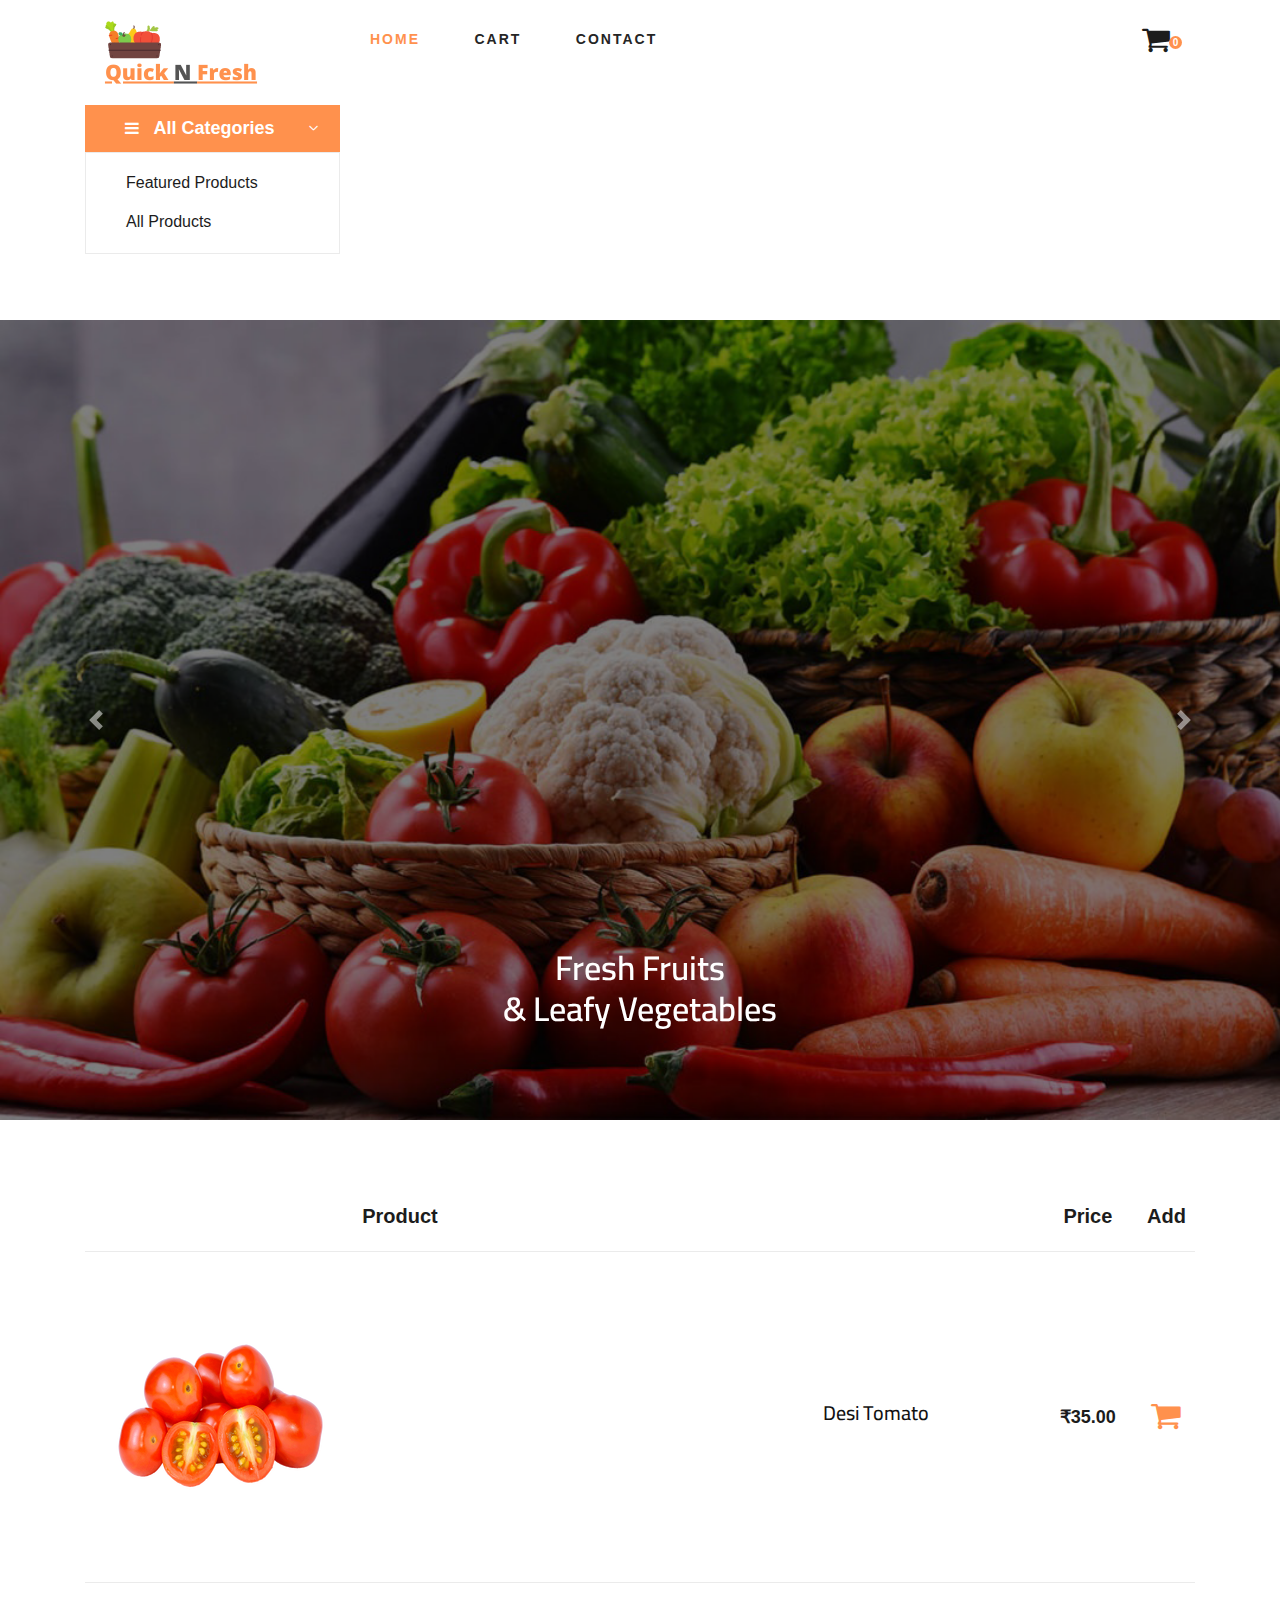
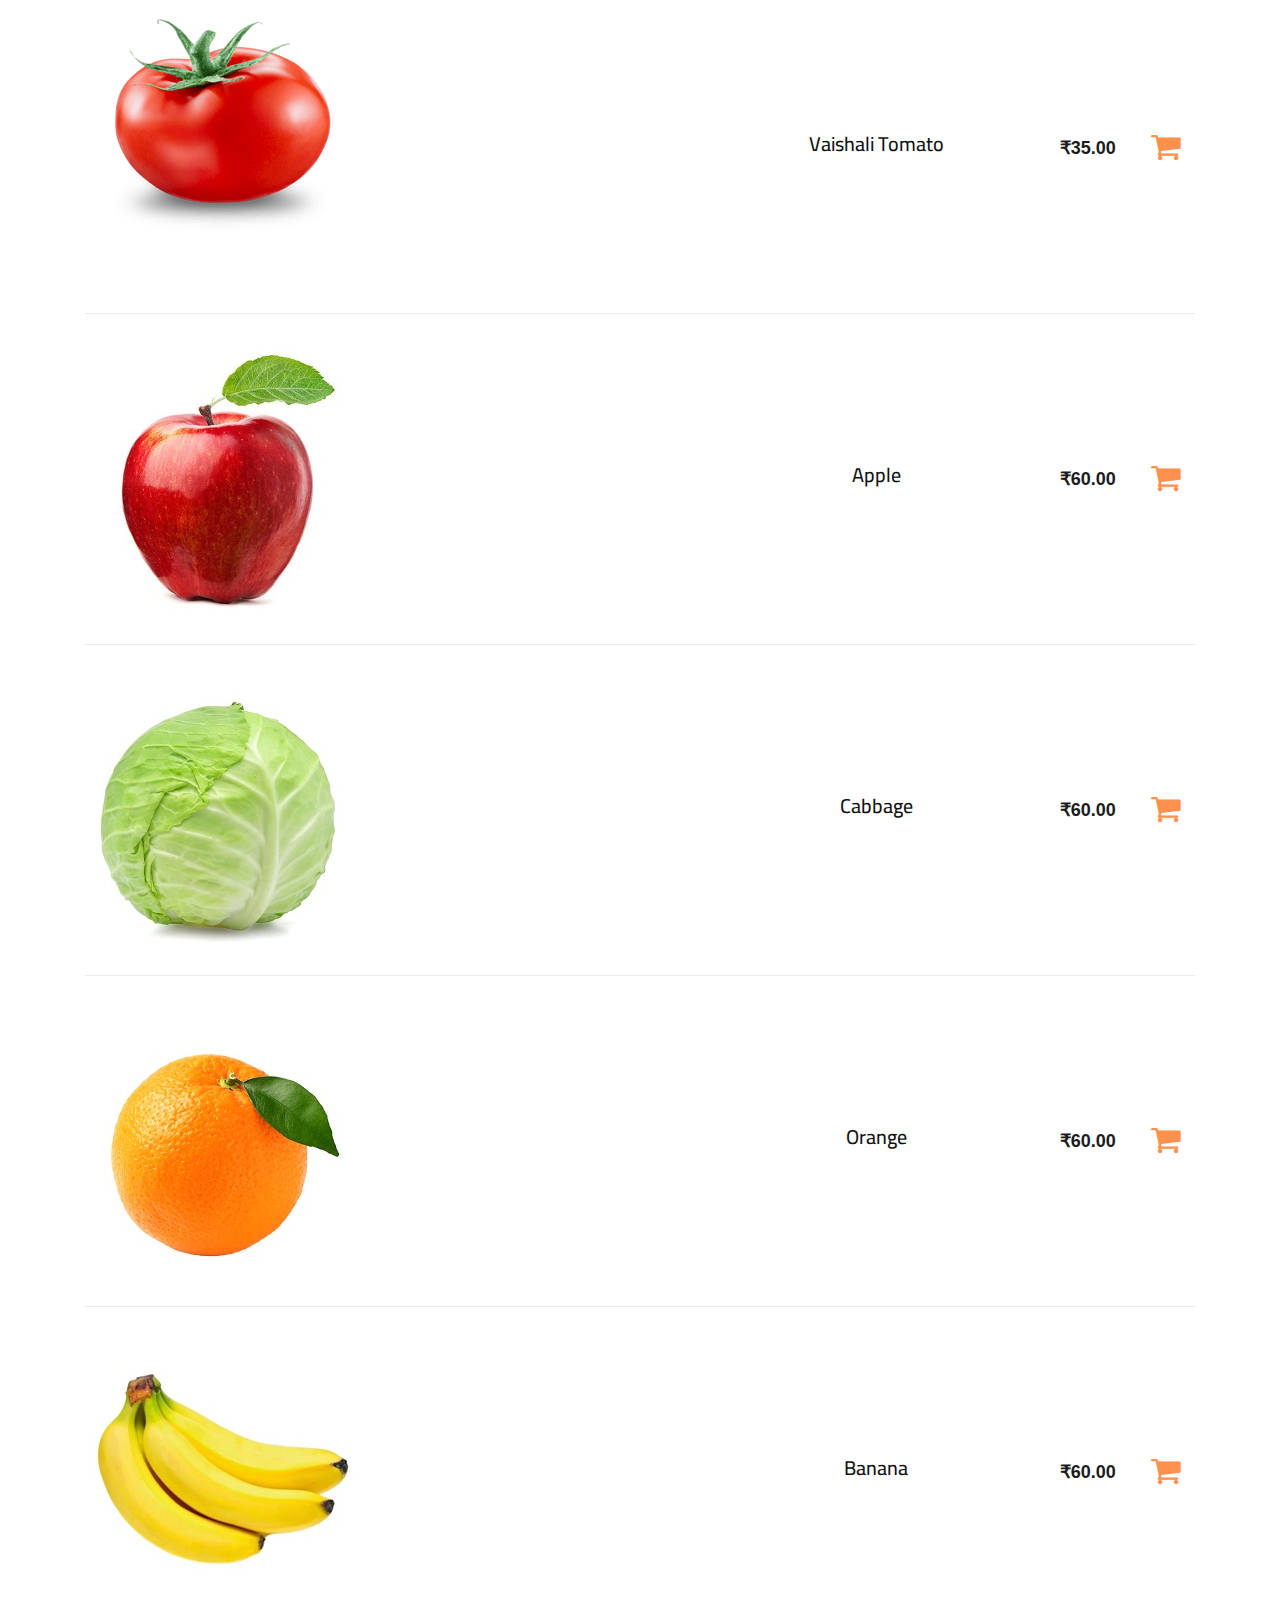
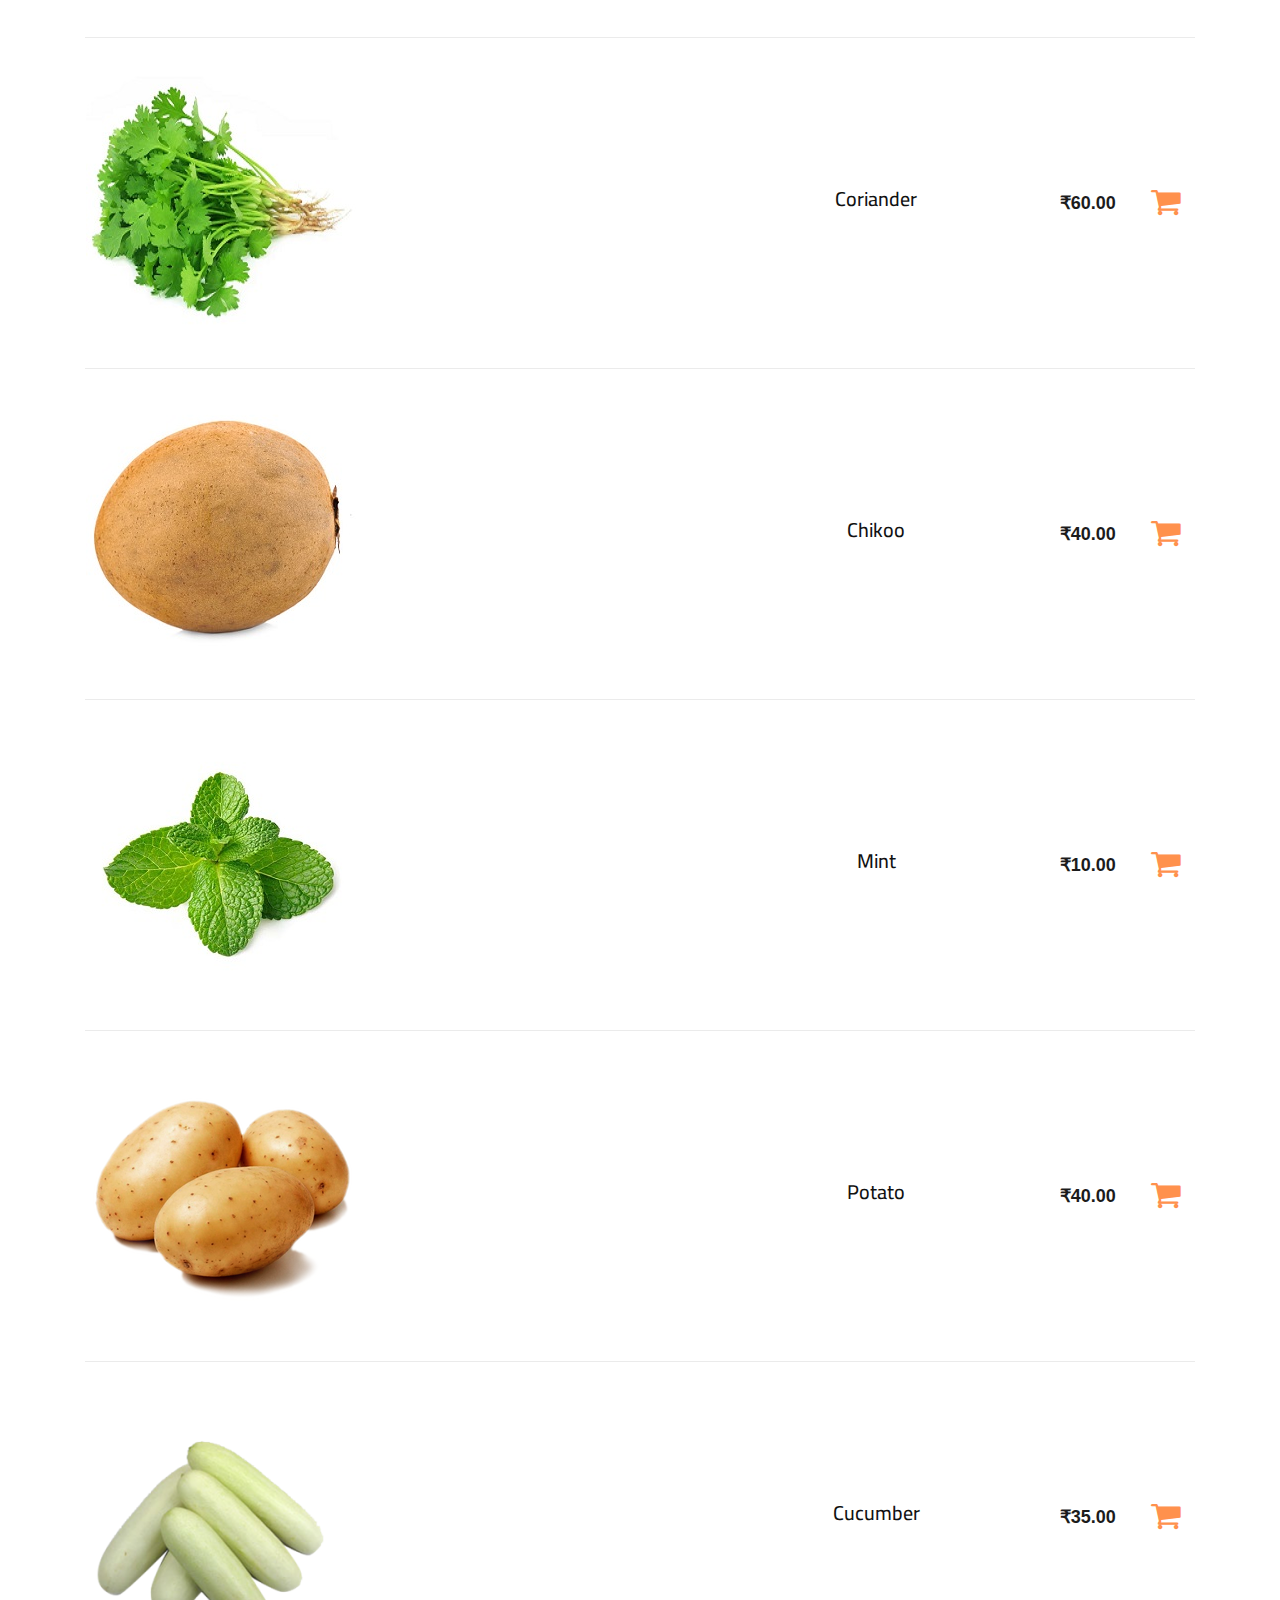
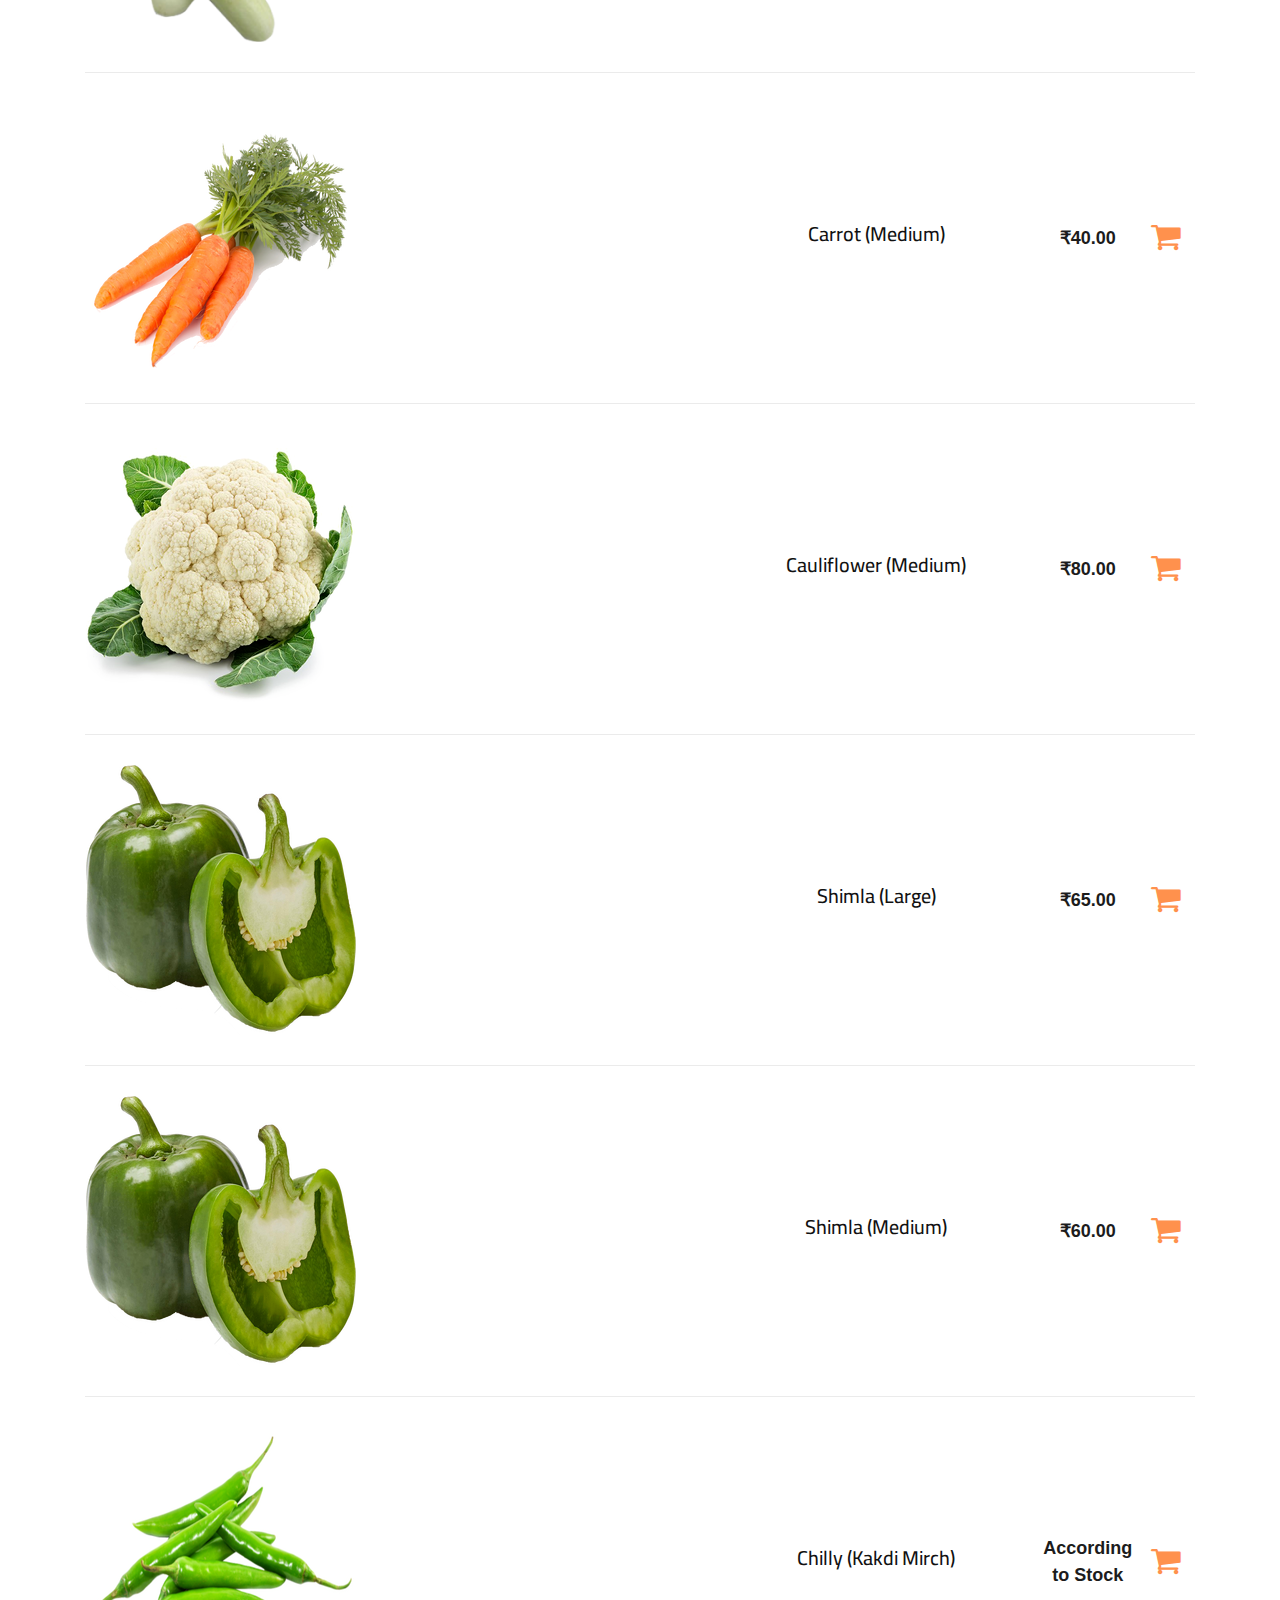
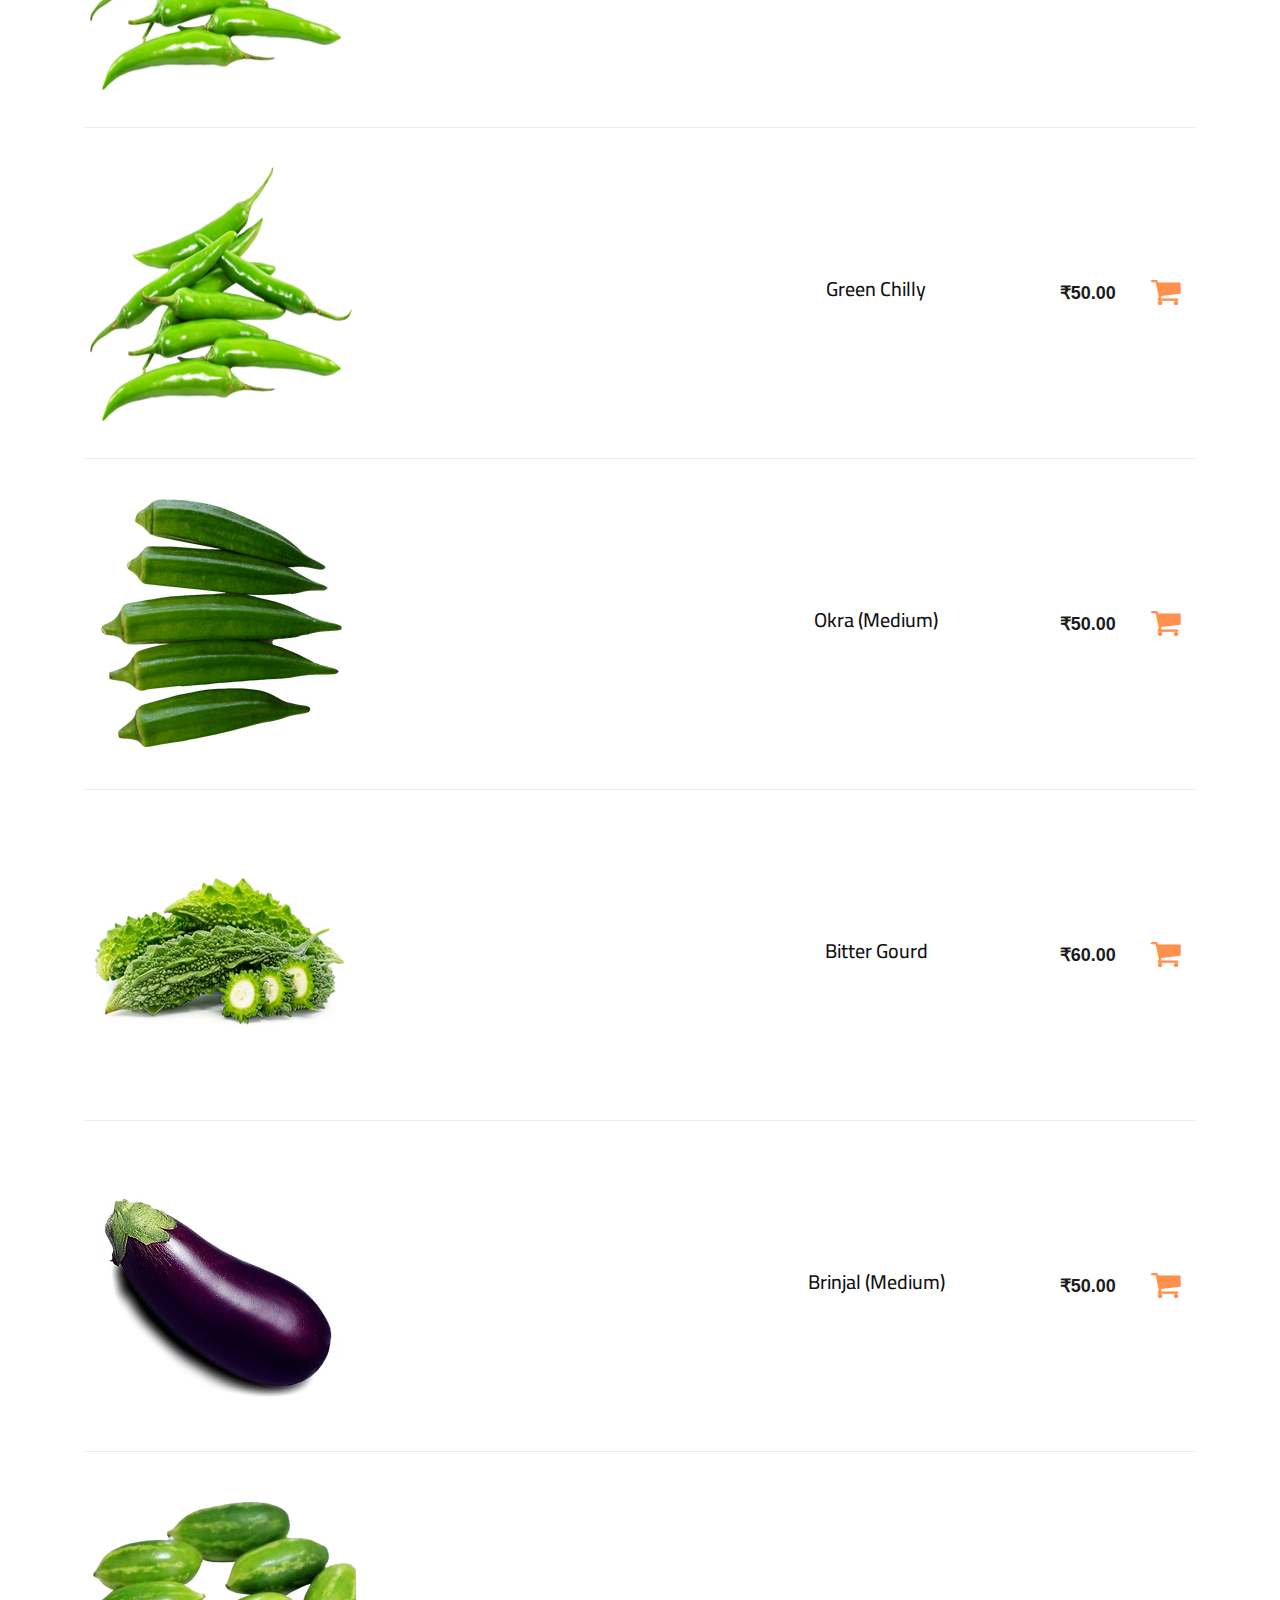
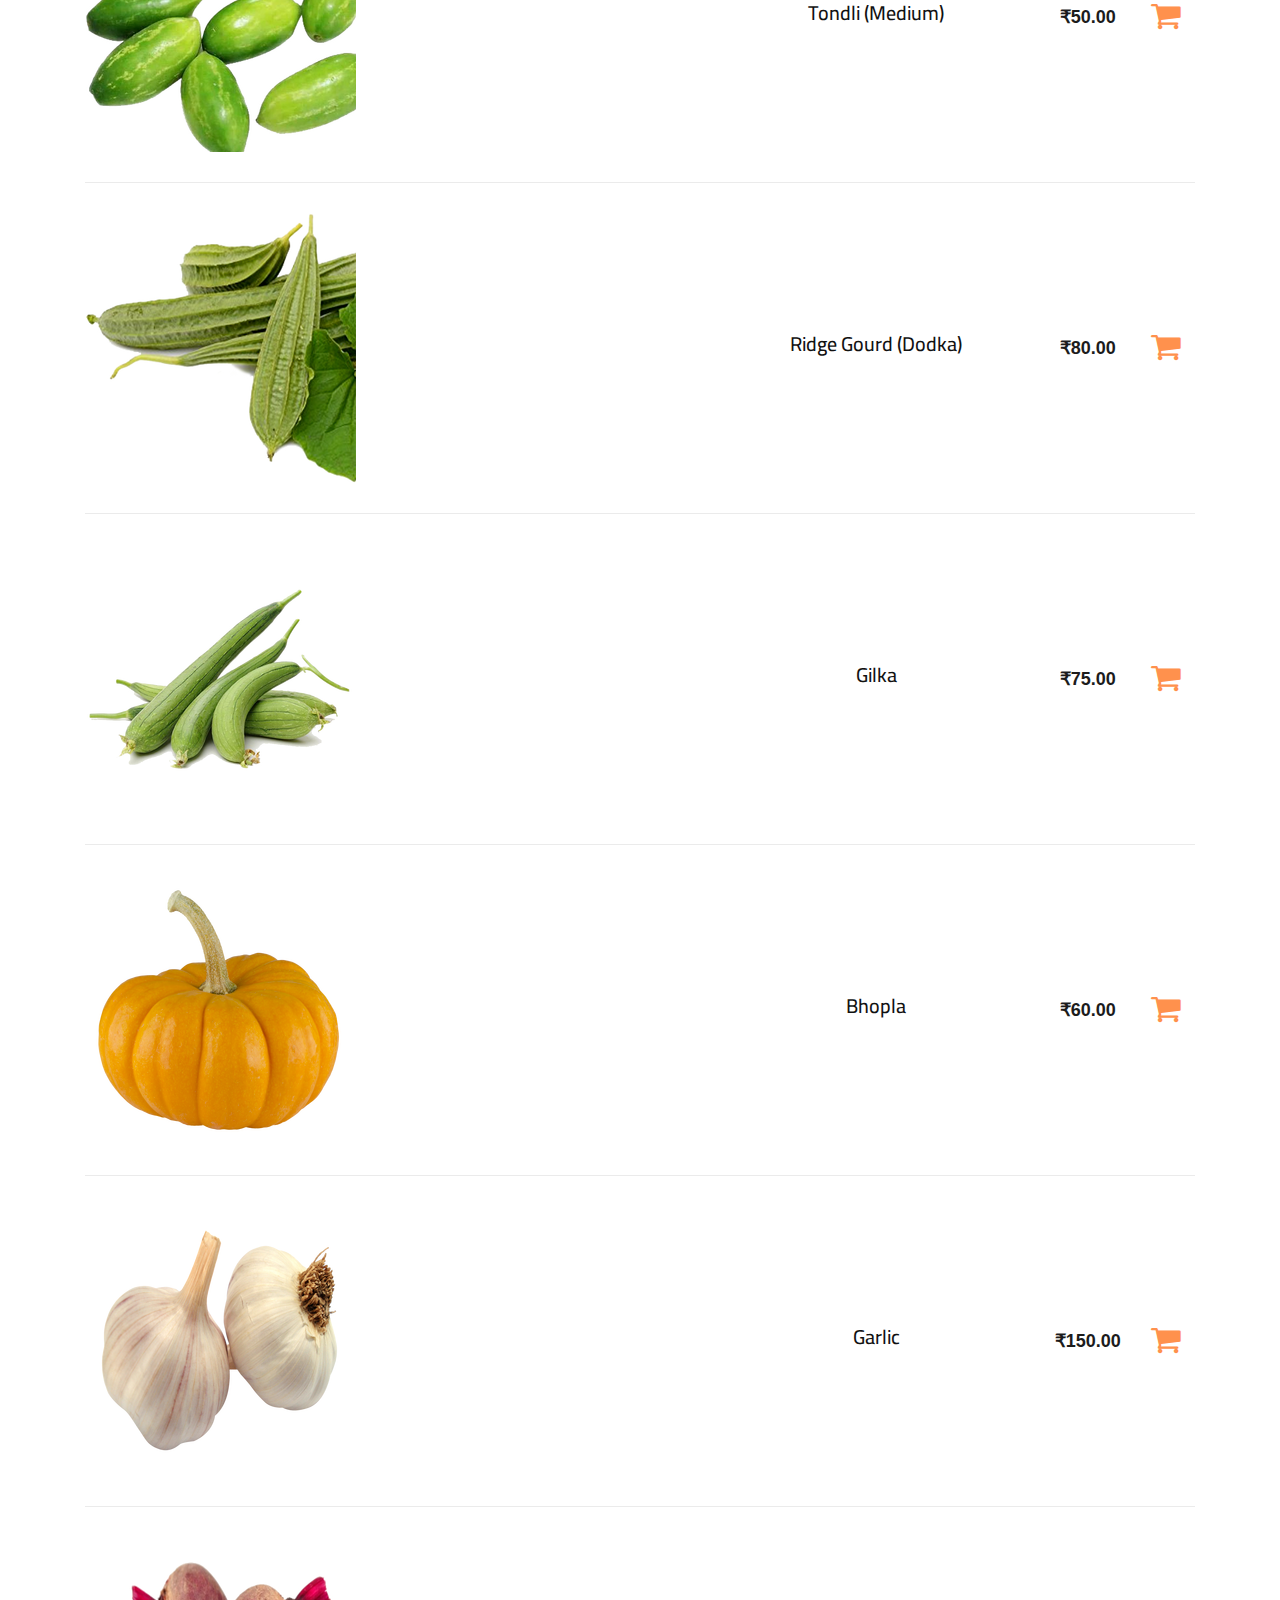
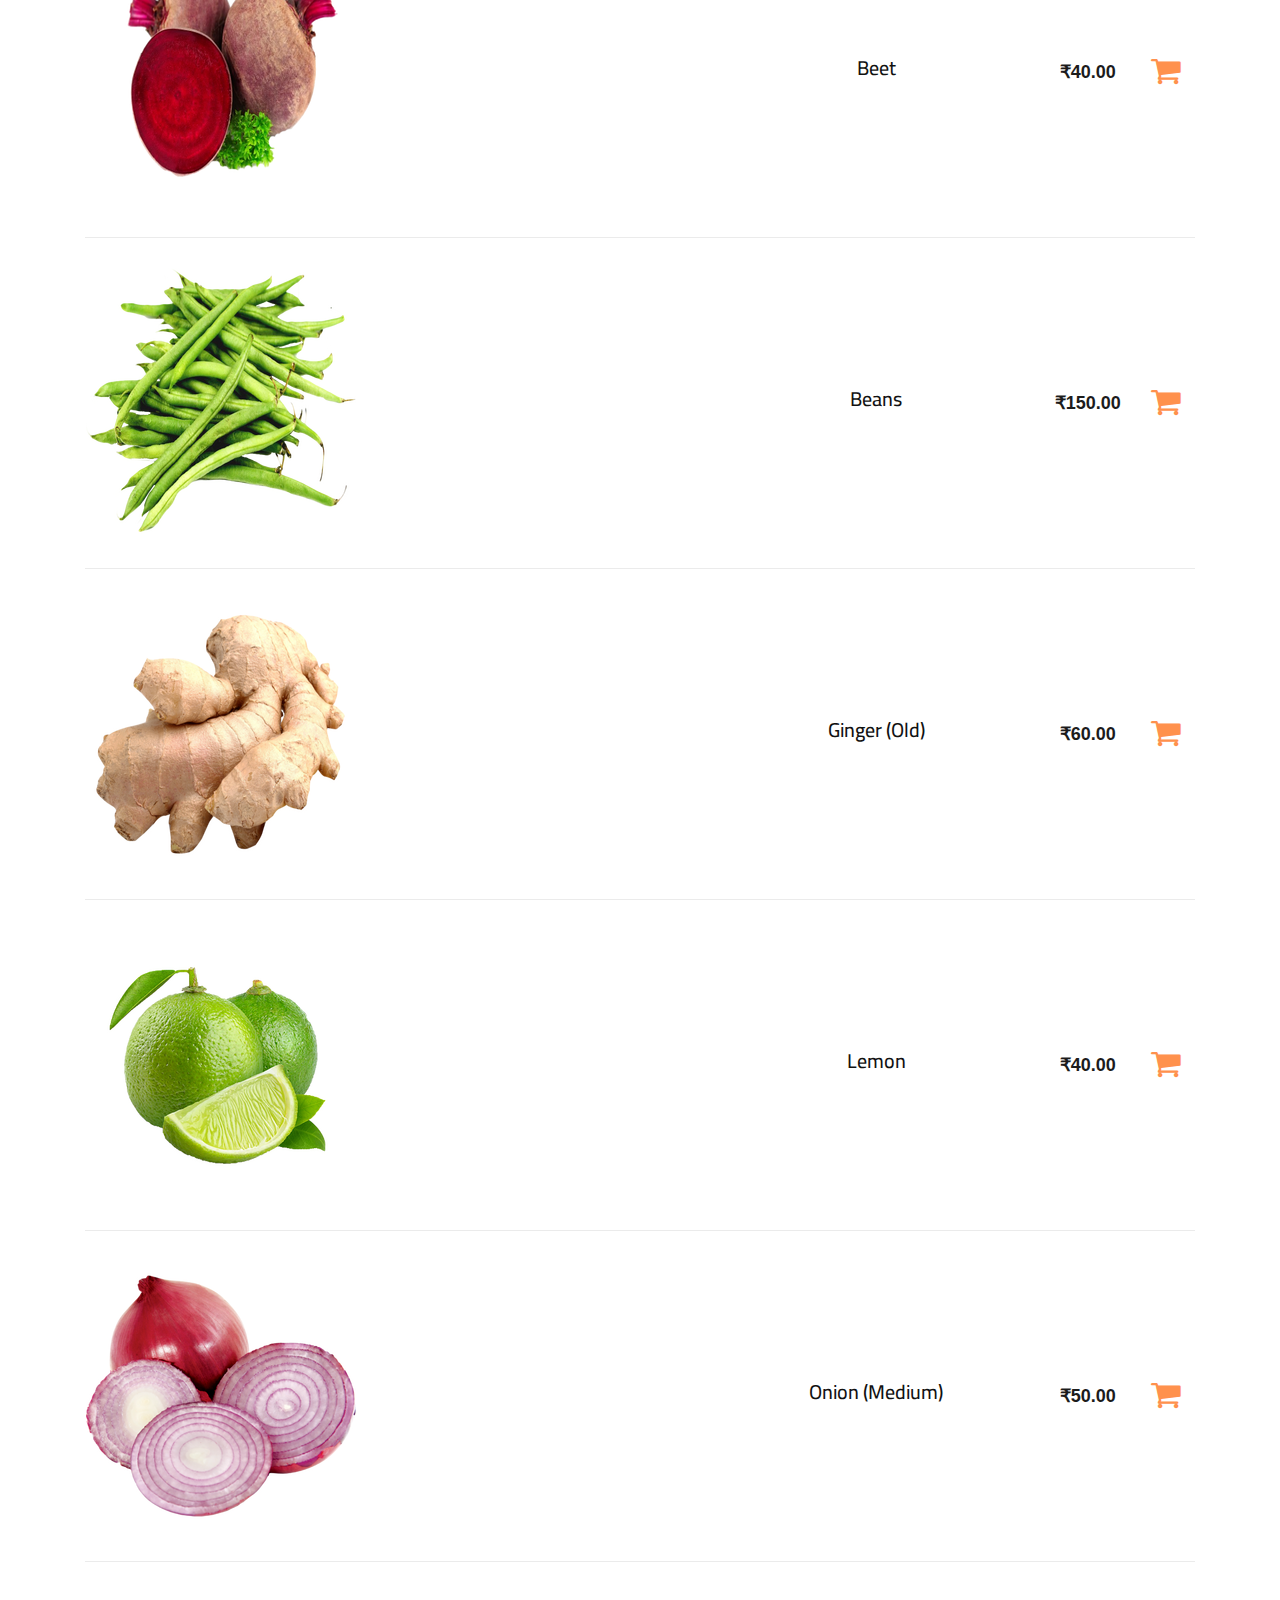
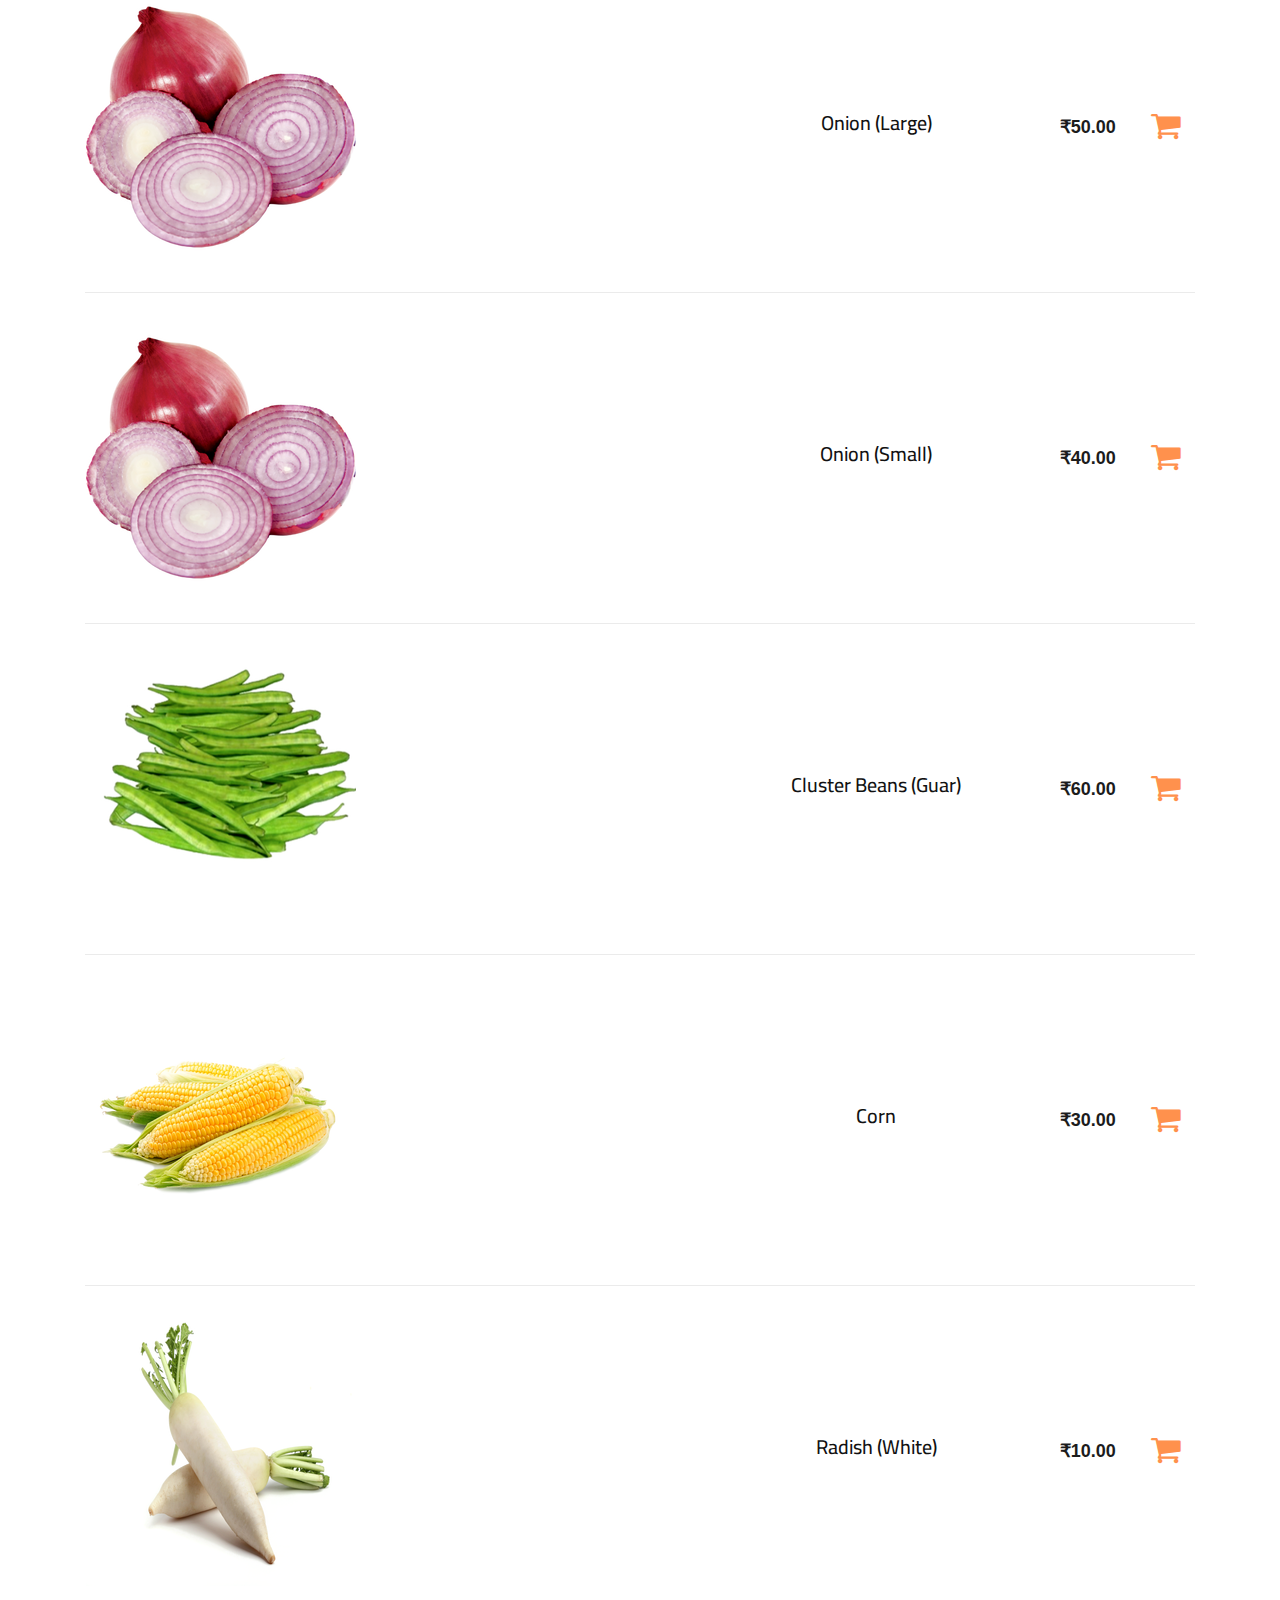
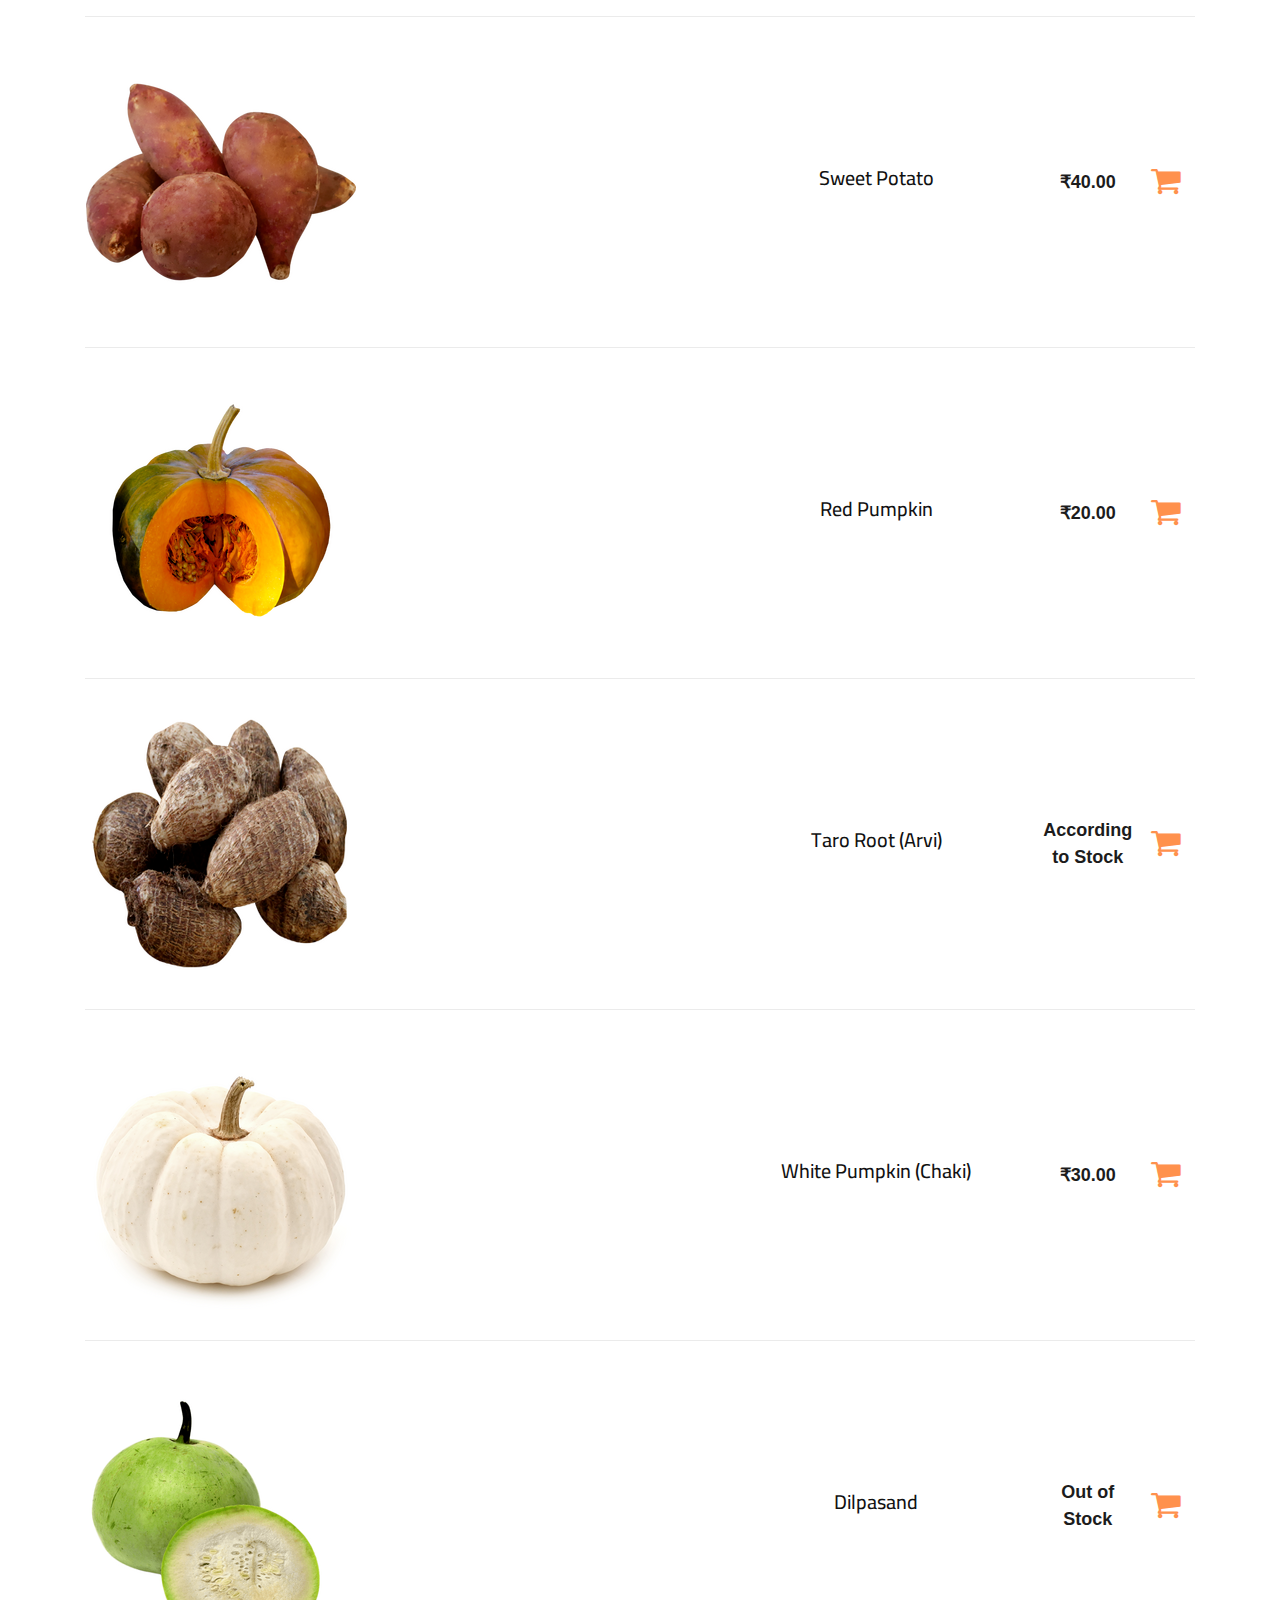
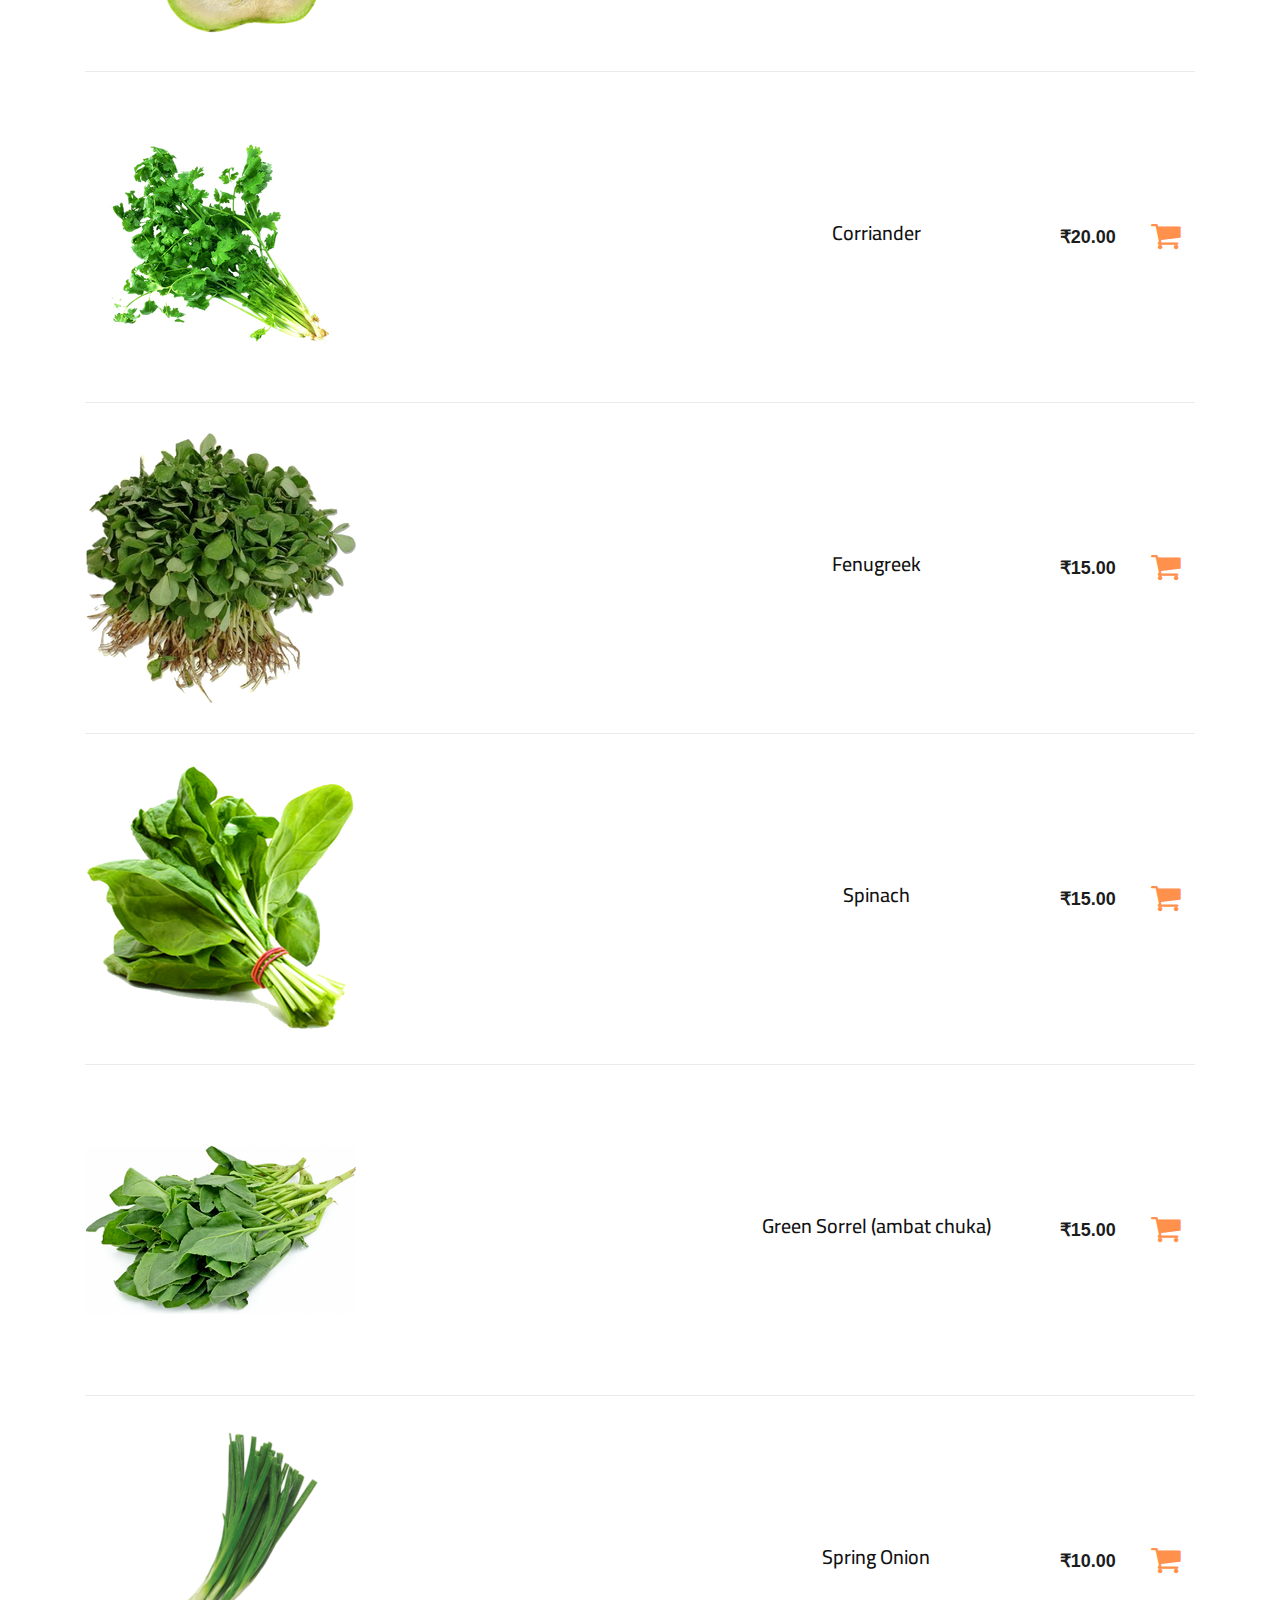
==== commit 304d20ef: "done" ====
--- a/index.html
+++ b/index.html
@@ -164,7 +164,7 @@
             <h3
               style="
                 color: white;
-                margin-bottom: 70px;
+                margin-bottom: 50px;
                 font-size: 34px;
                 font-weight: 600;
               "
@@ -202,7 +202,7 @@
             <h3
               style="
                 color: white;
-                margin-bottom: 70px;
+                margin-bottom: 50px;
                 font-size: 34px;
                 font-weight: 600;
               "
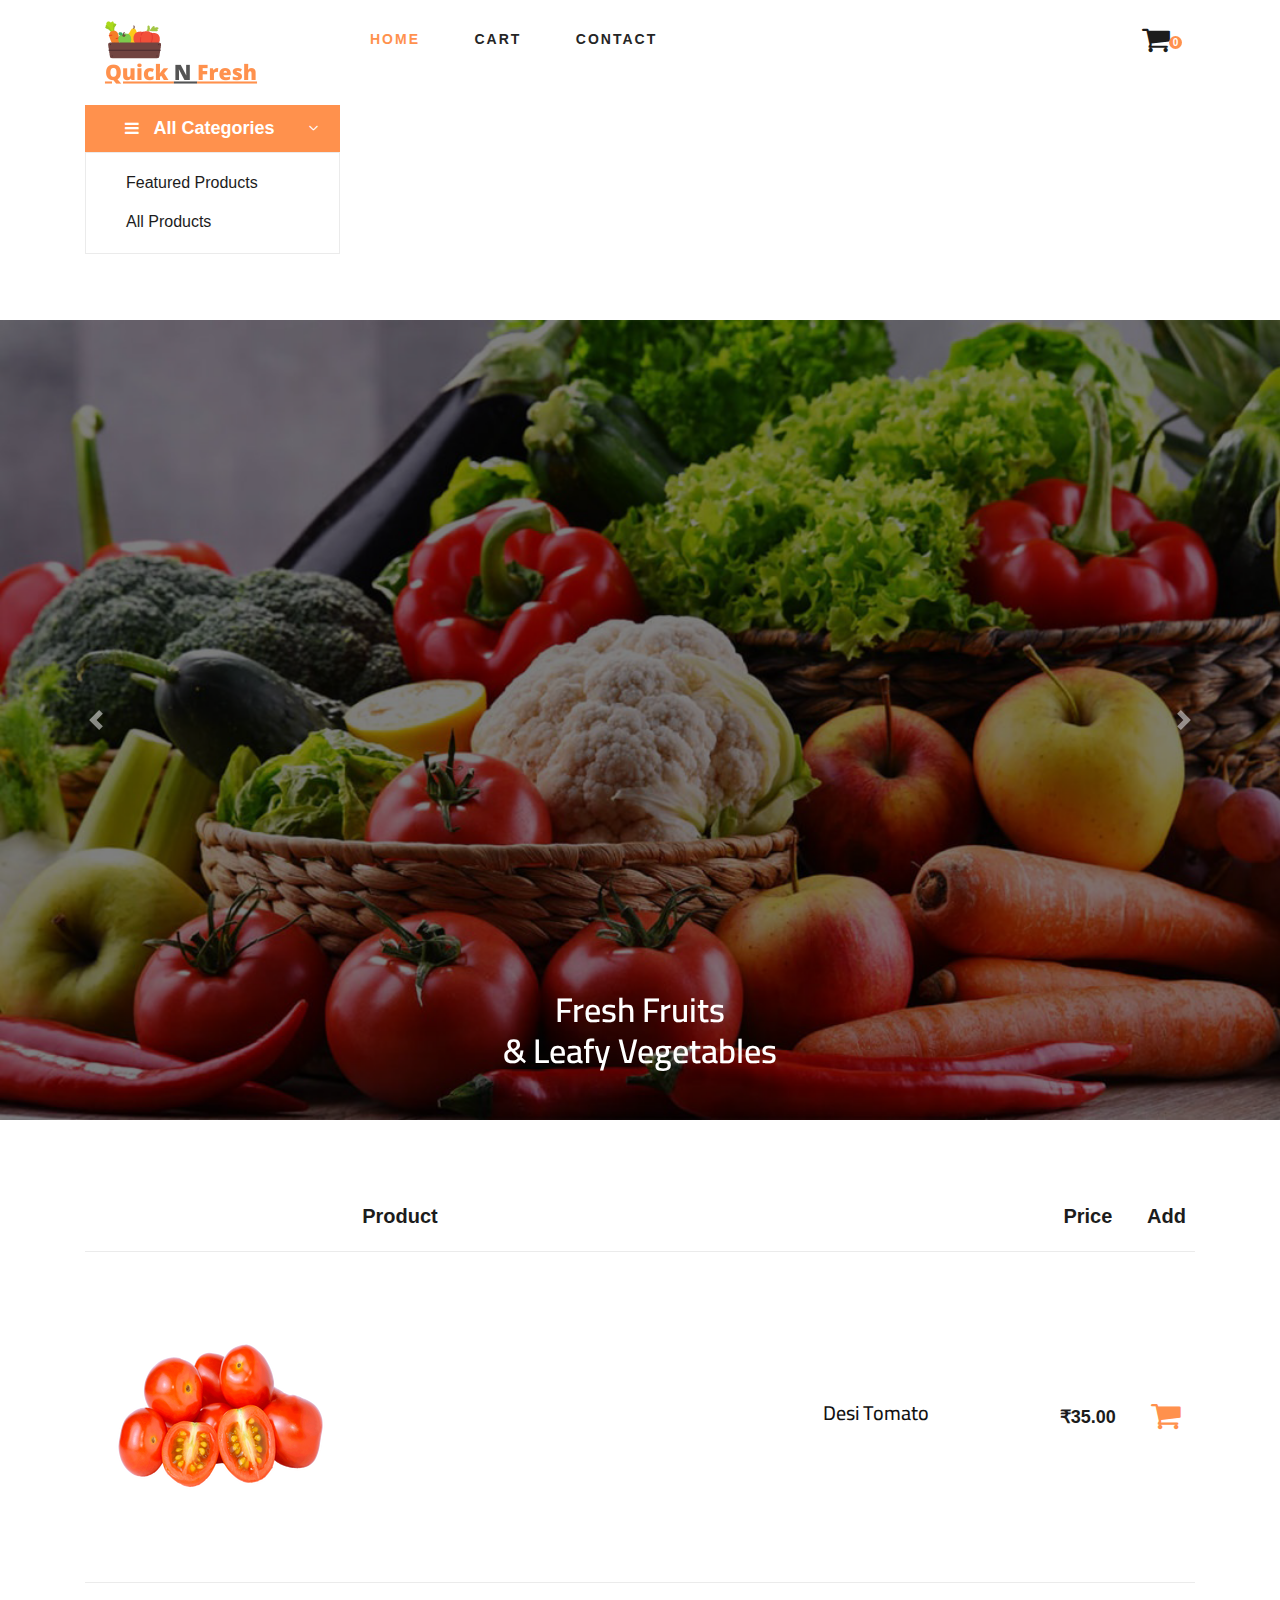
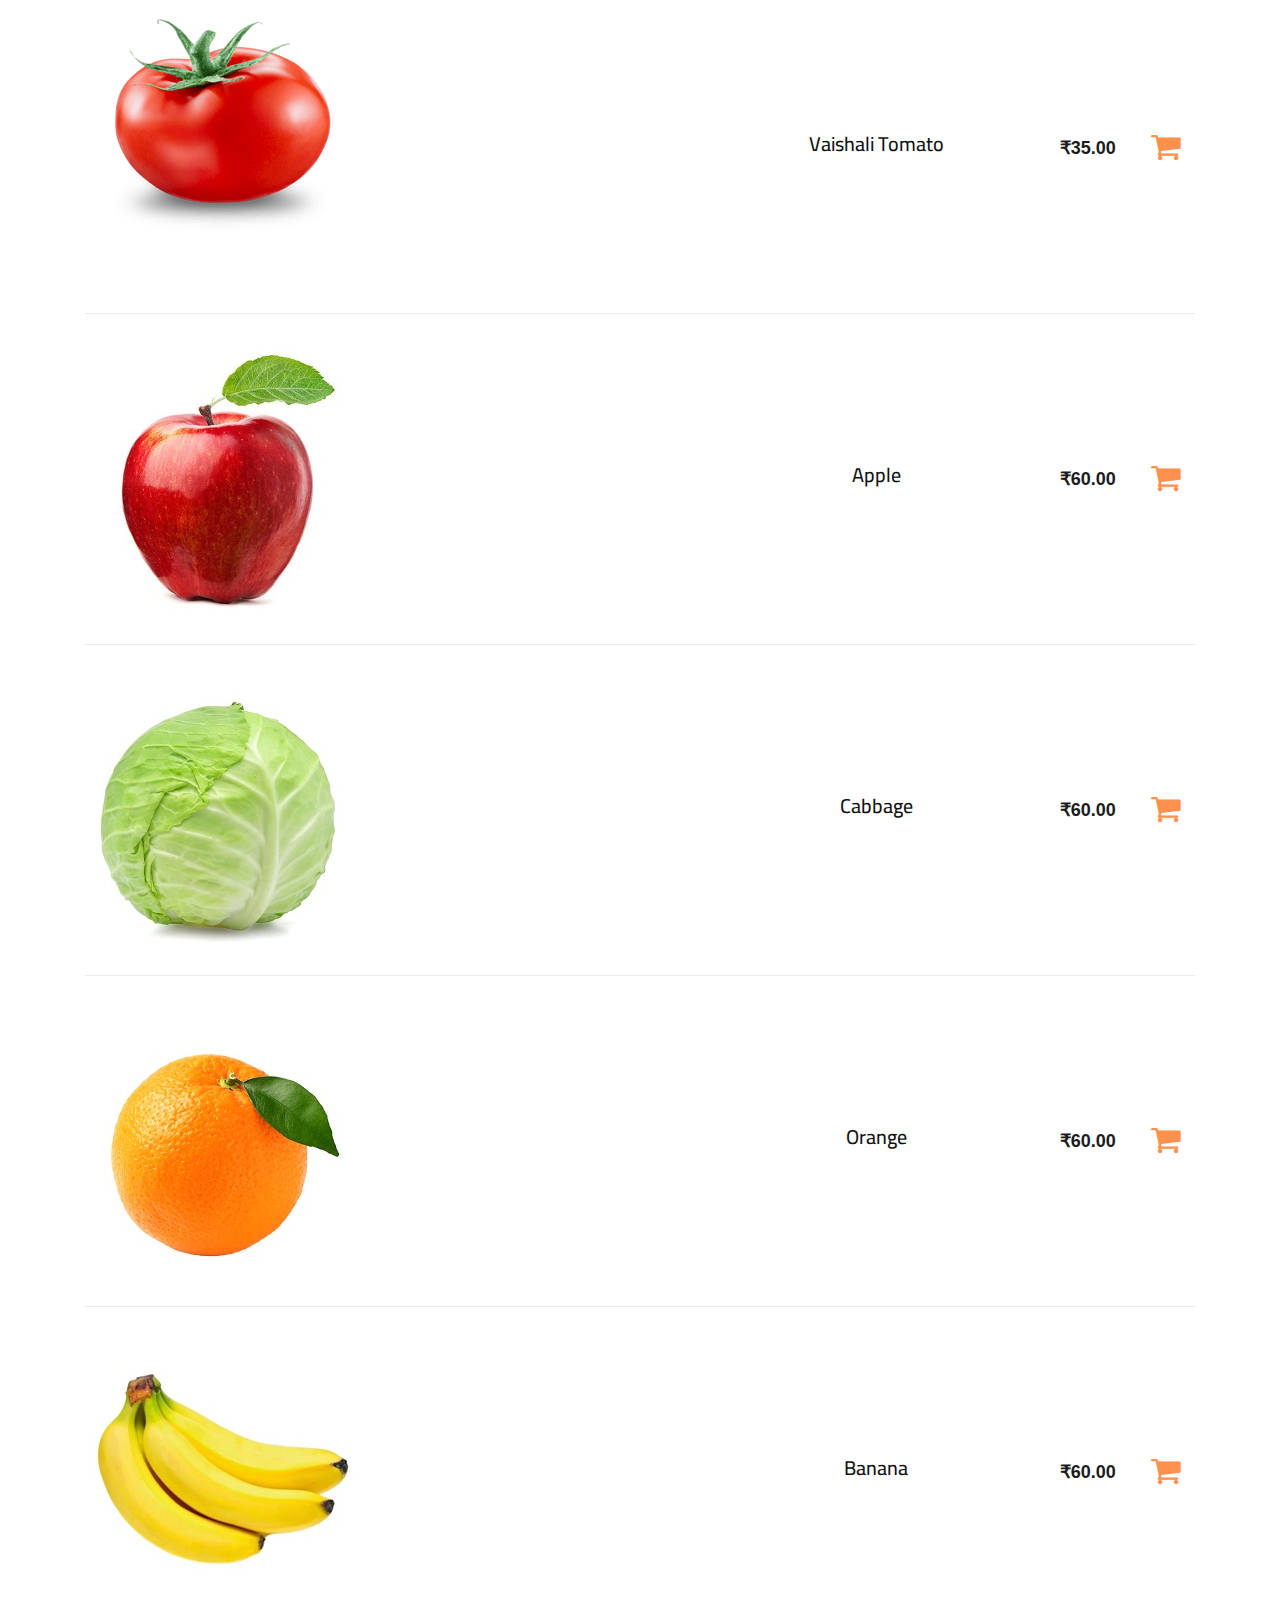
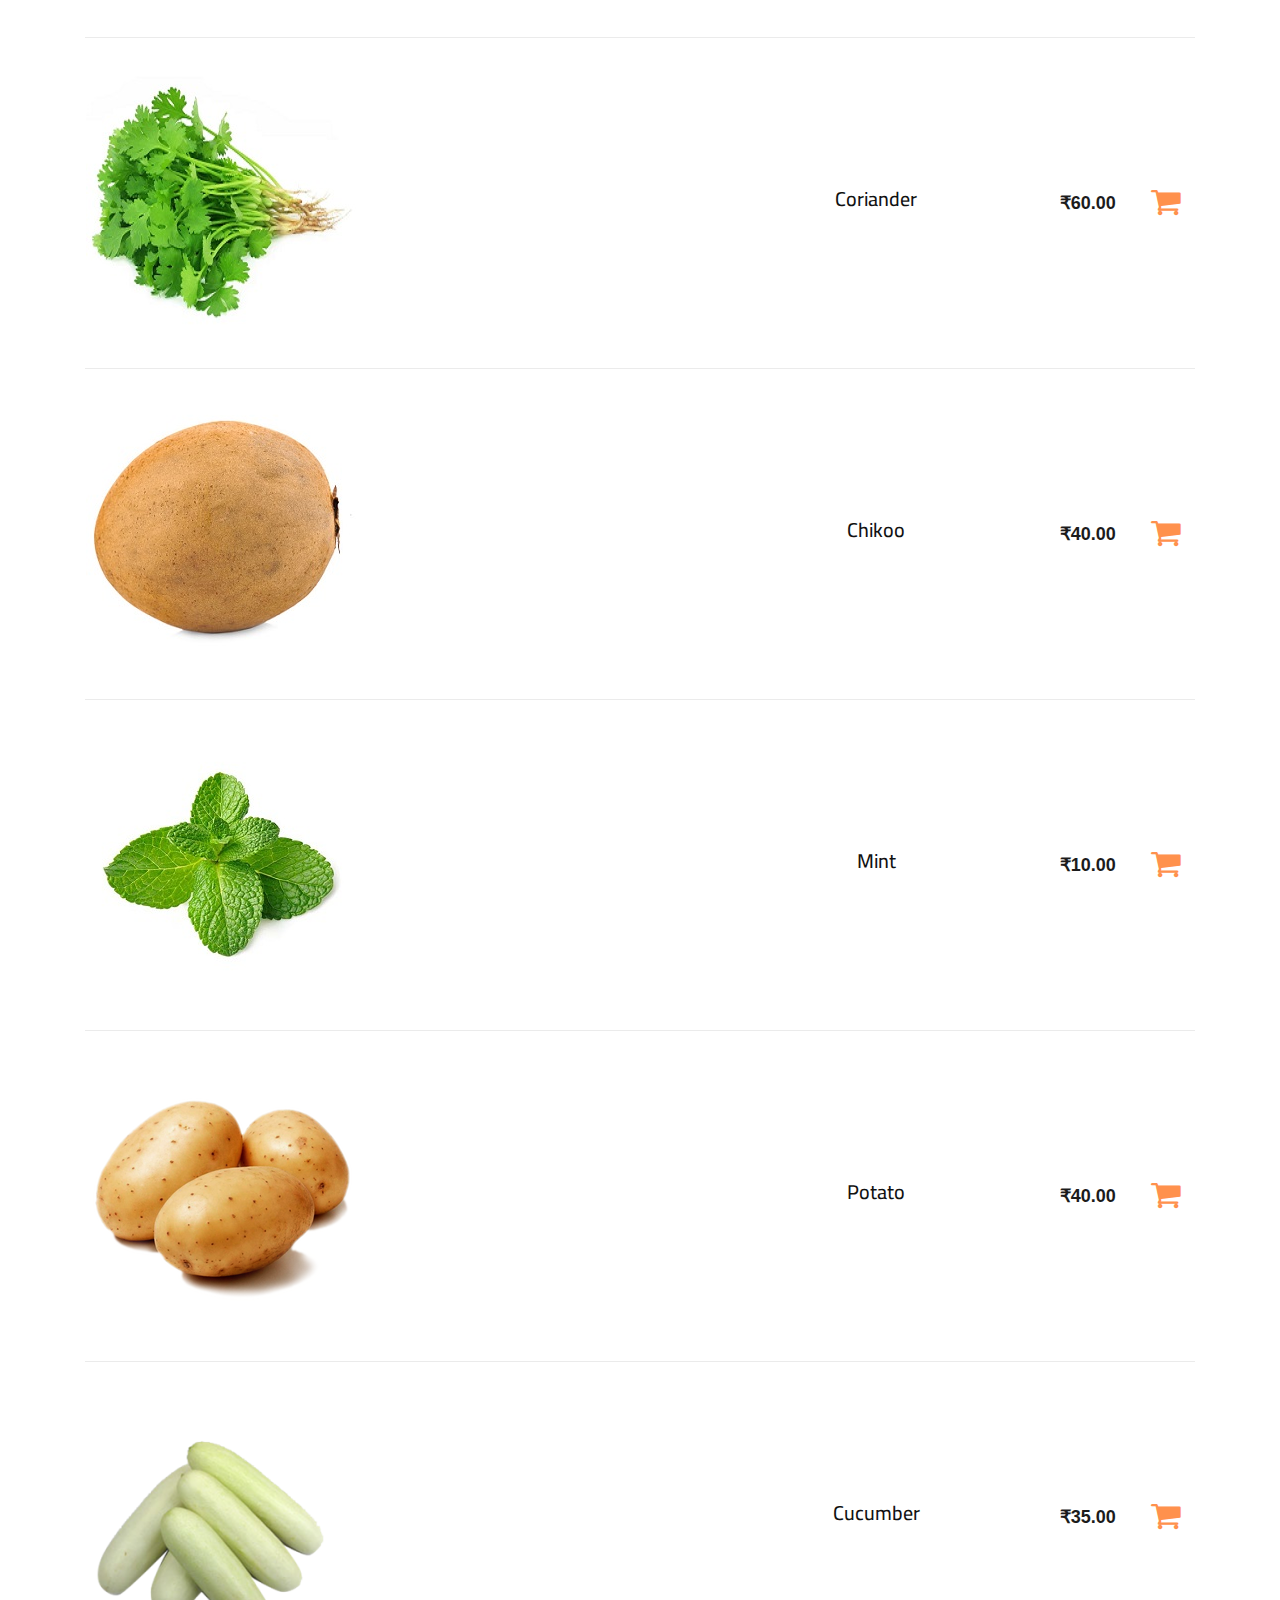
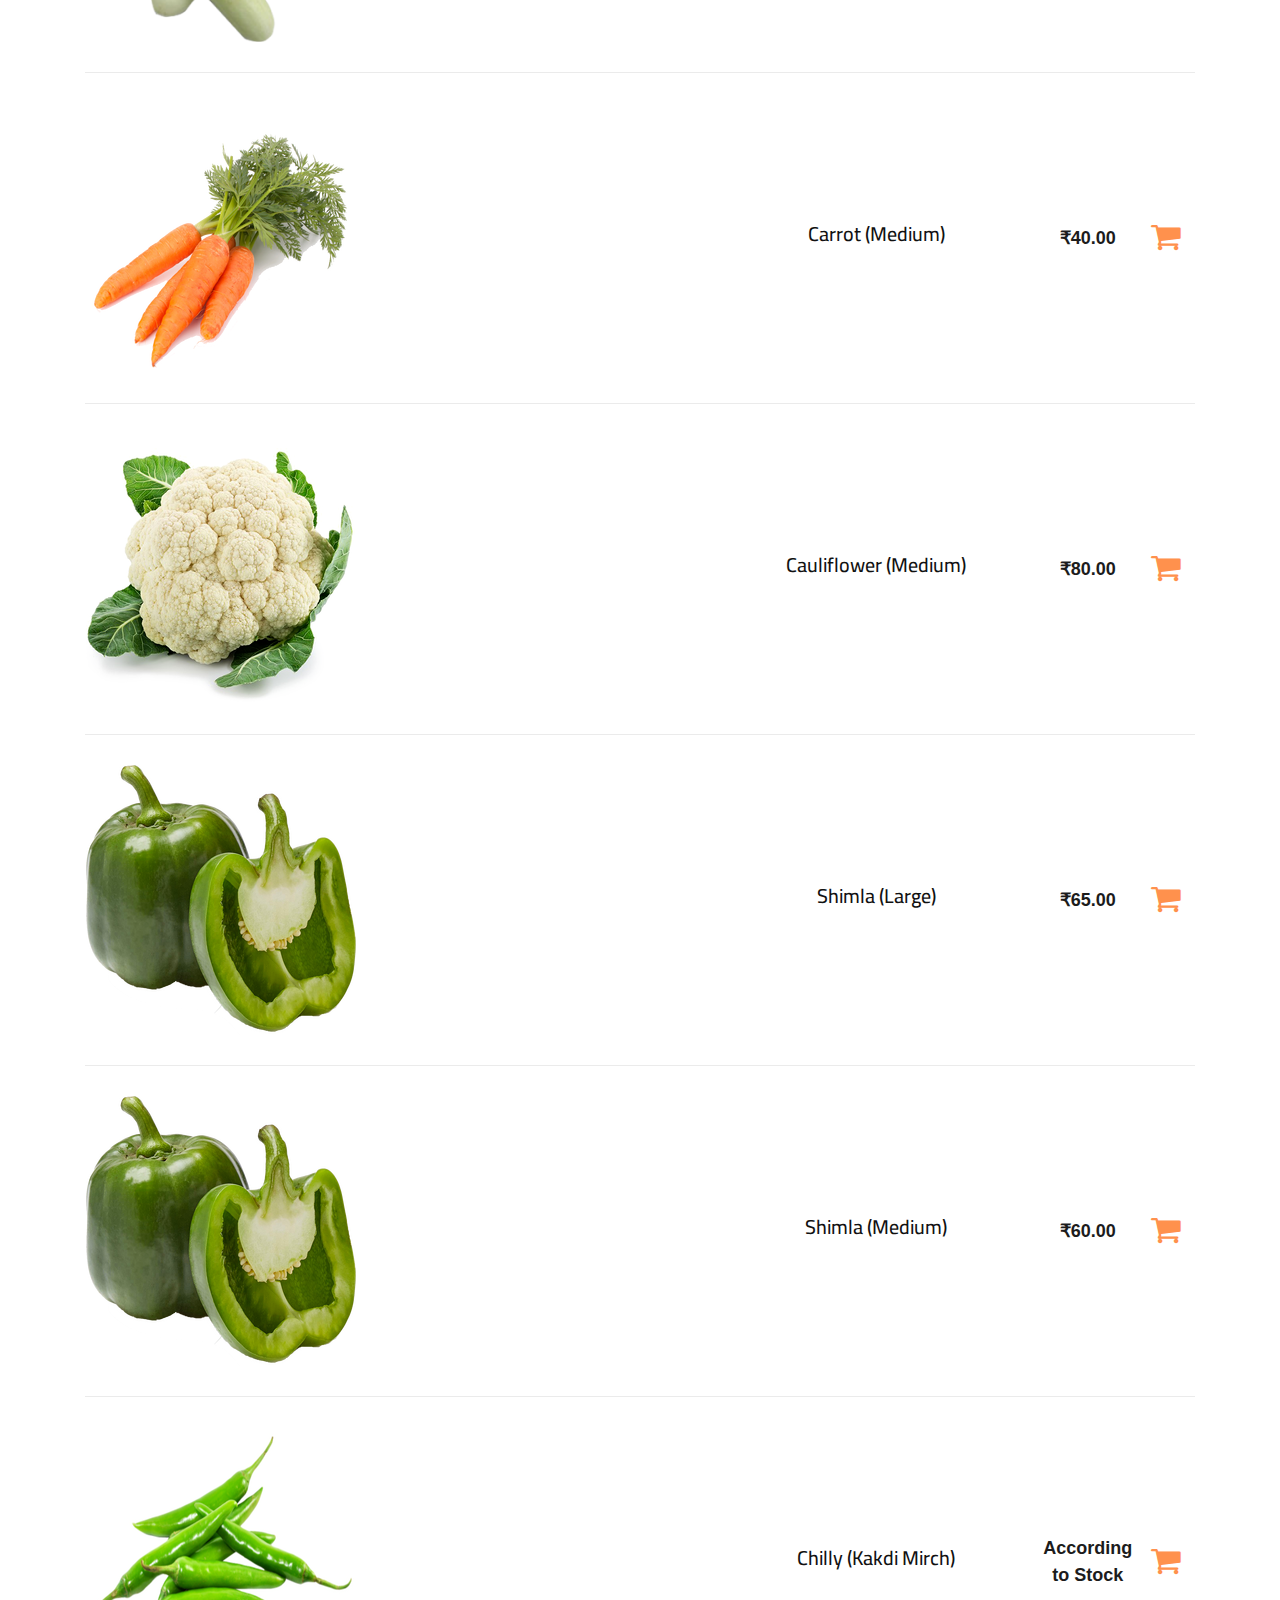
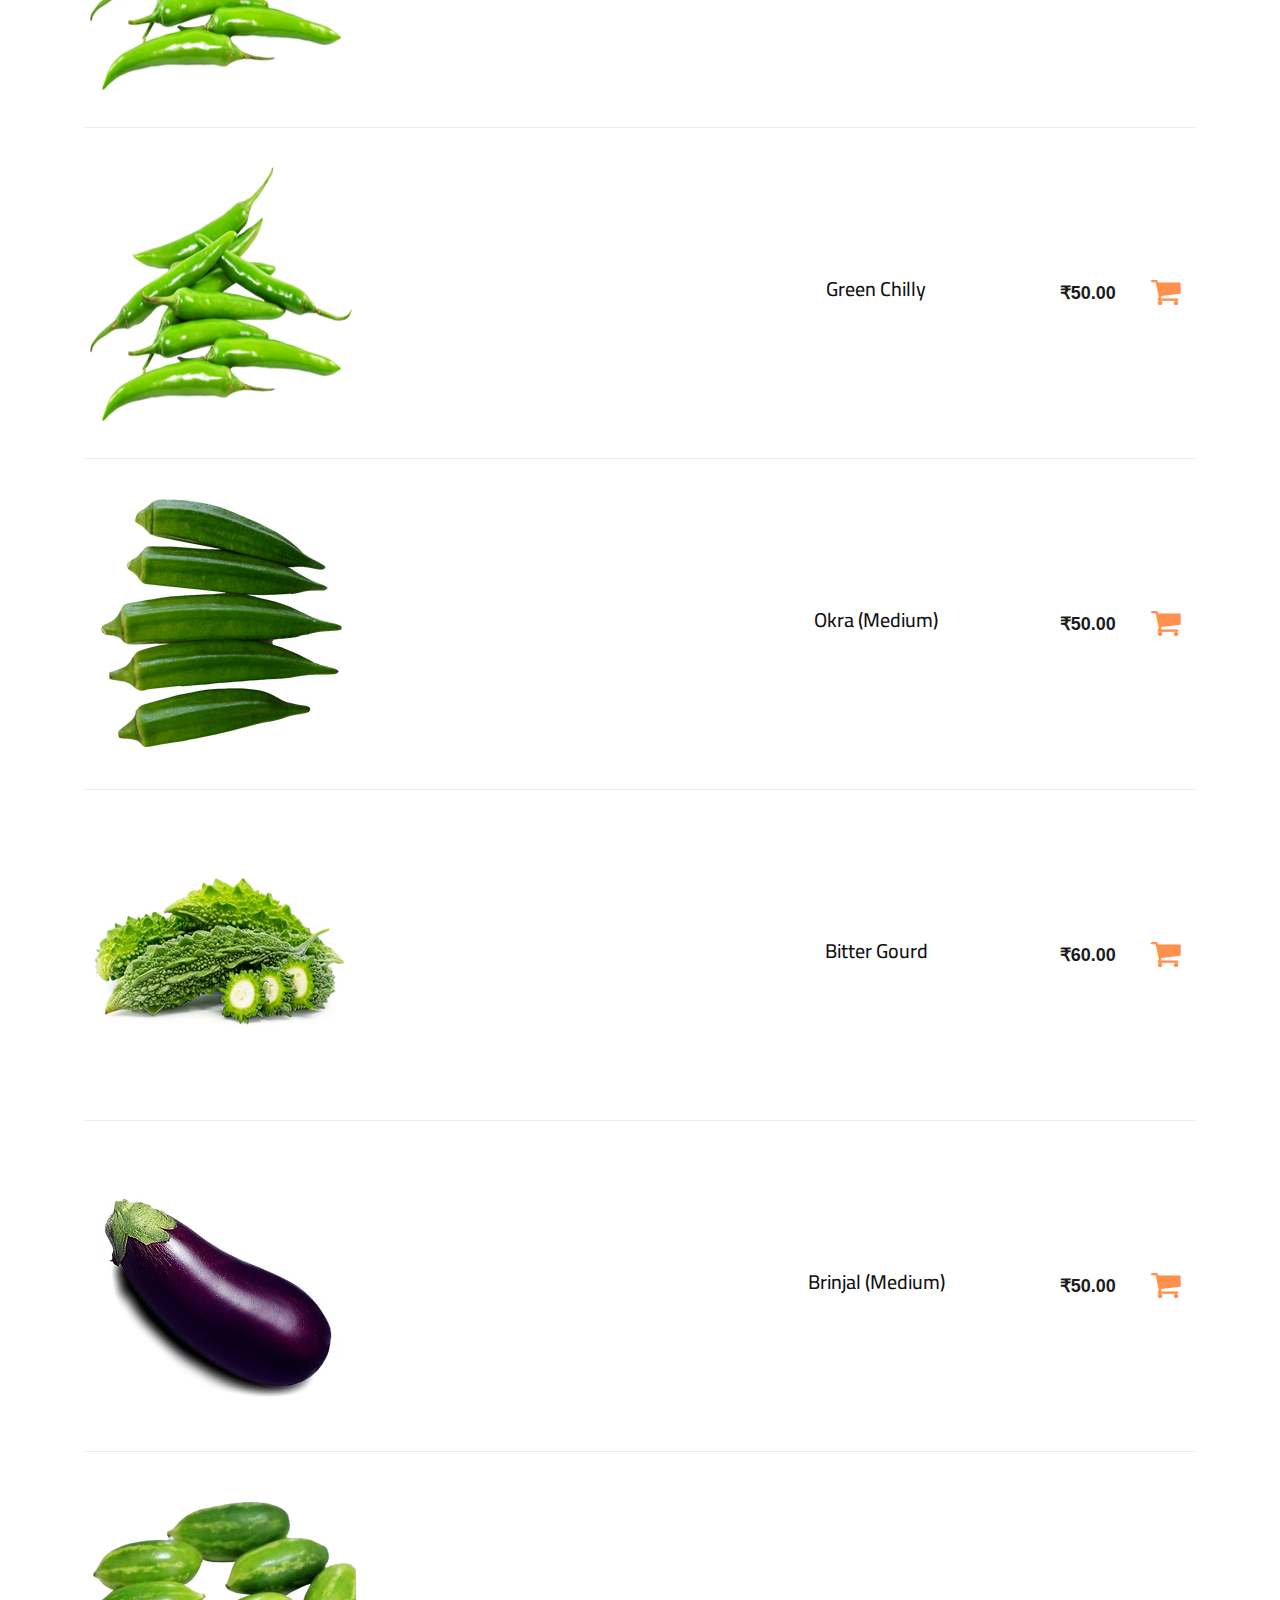
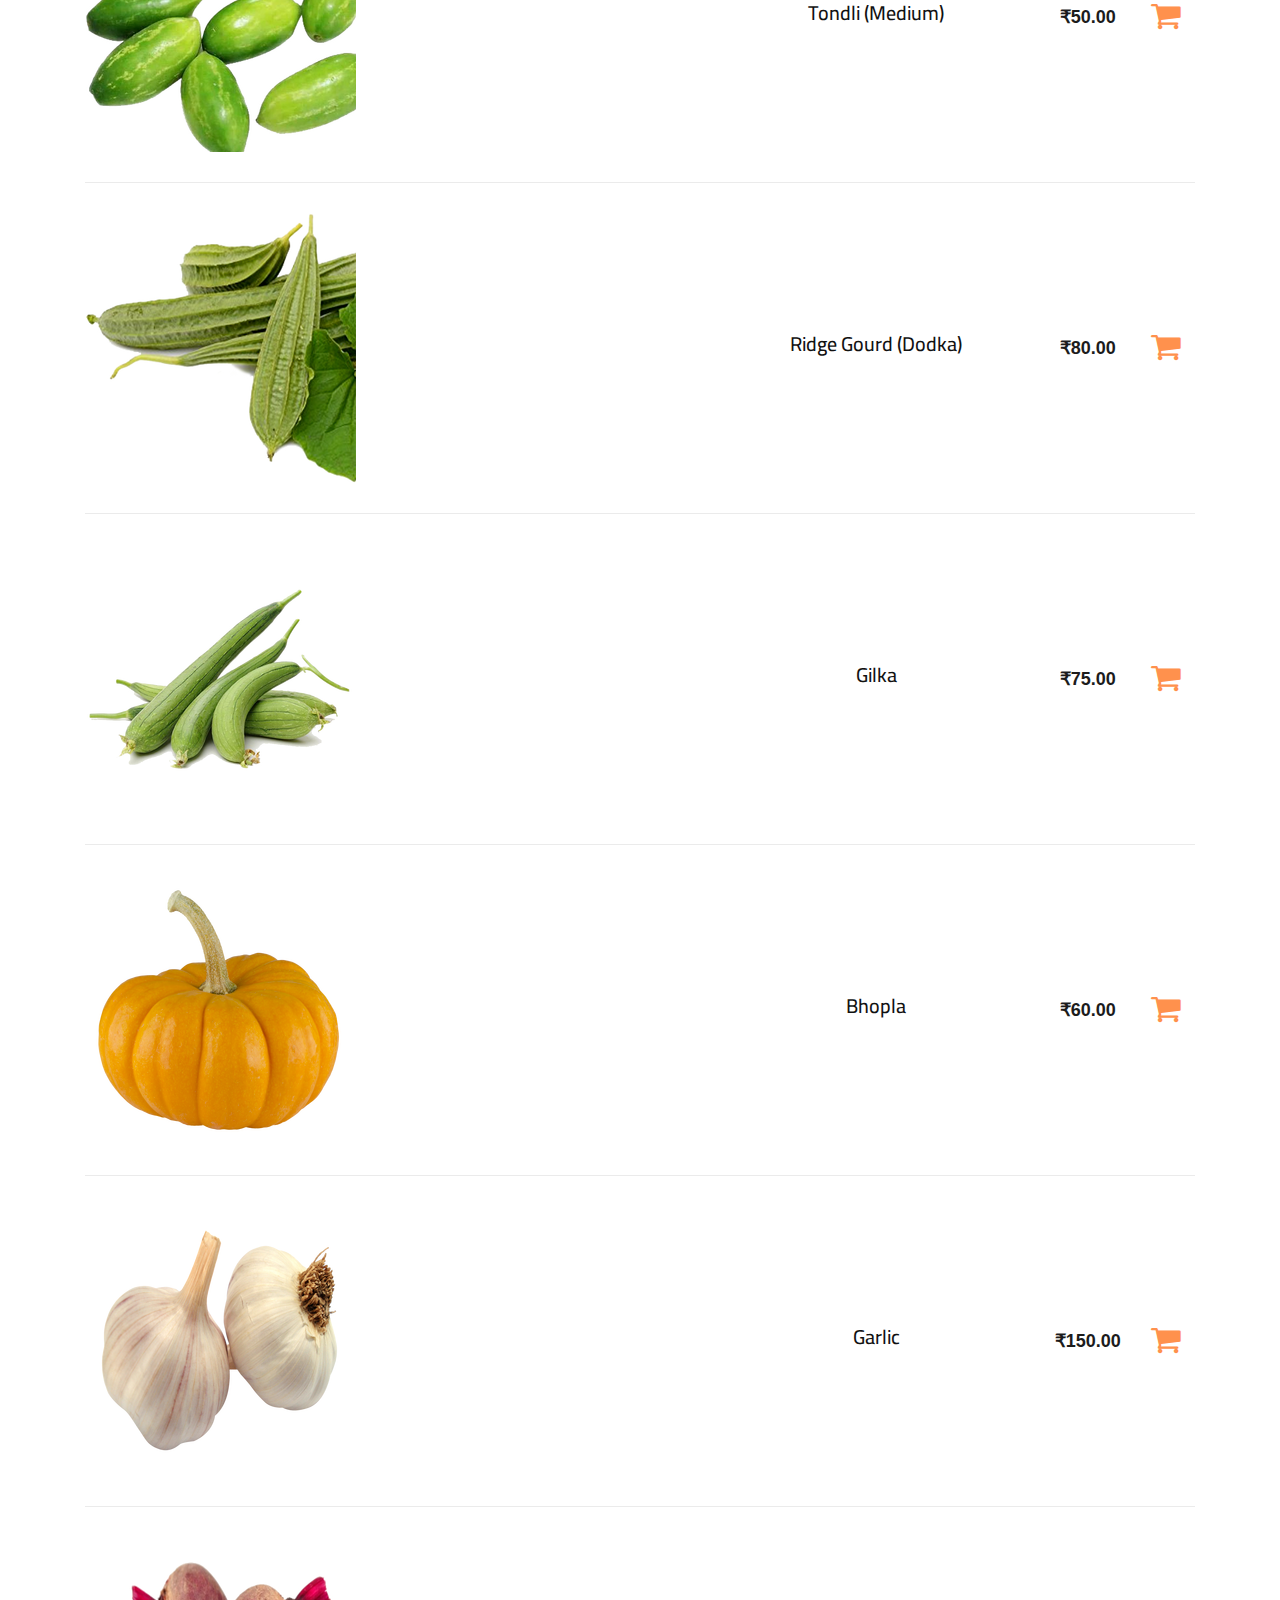
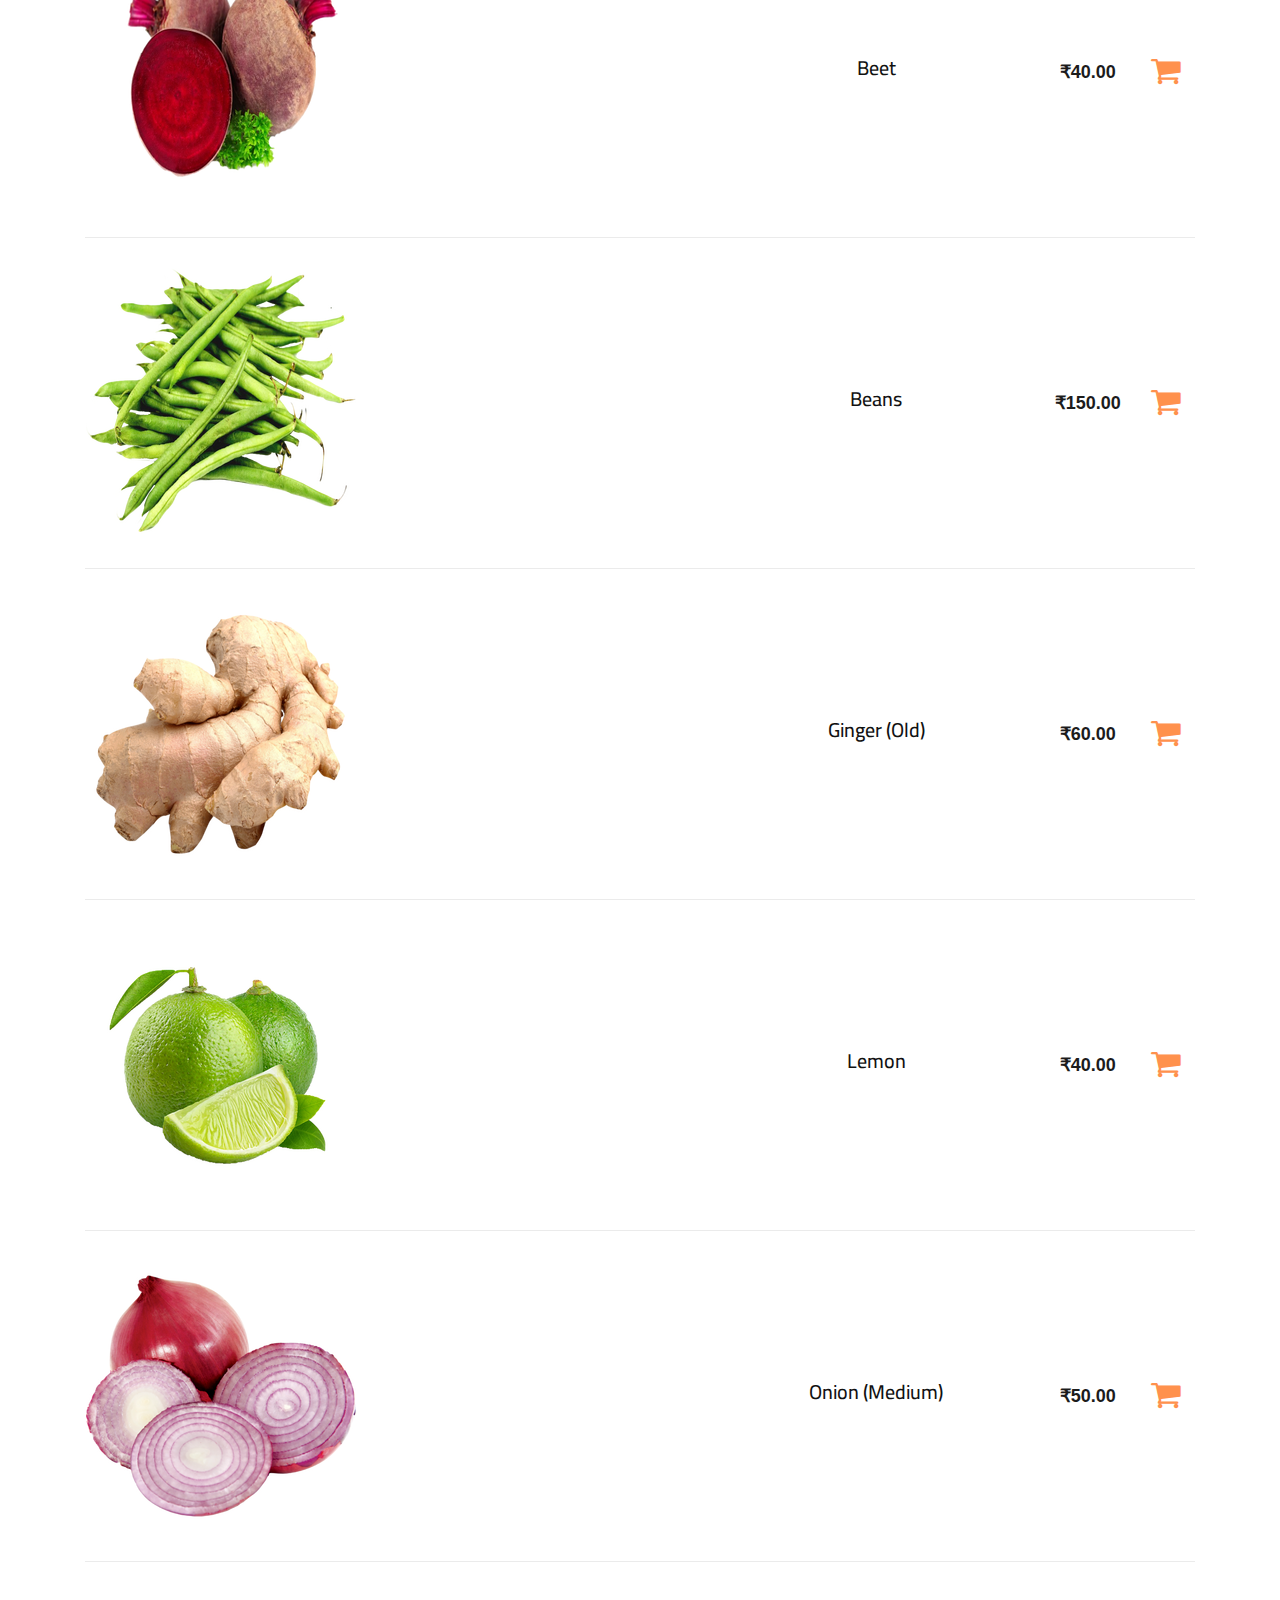
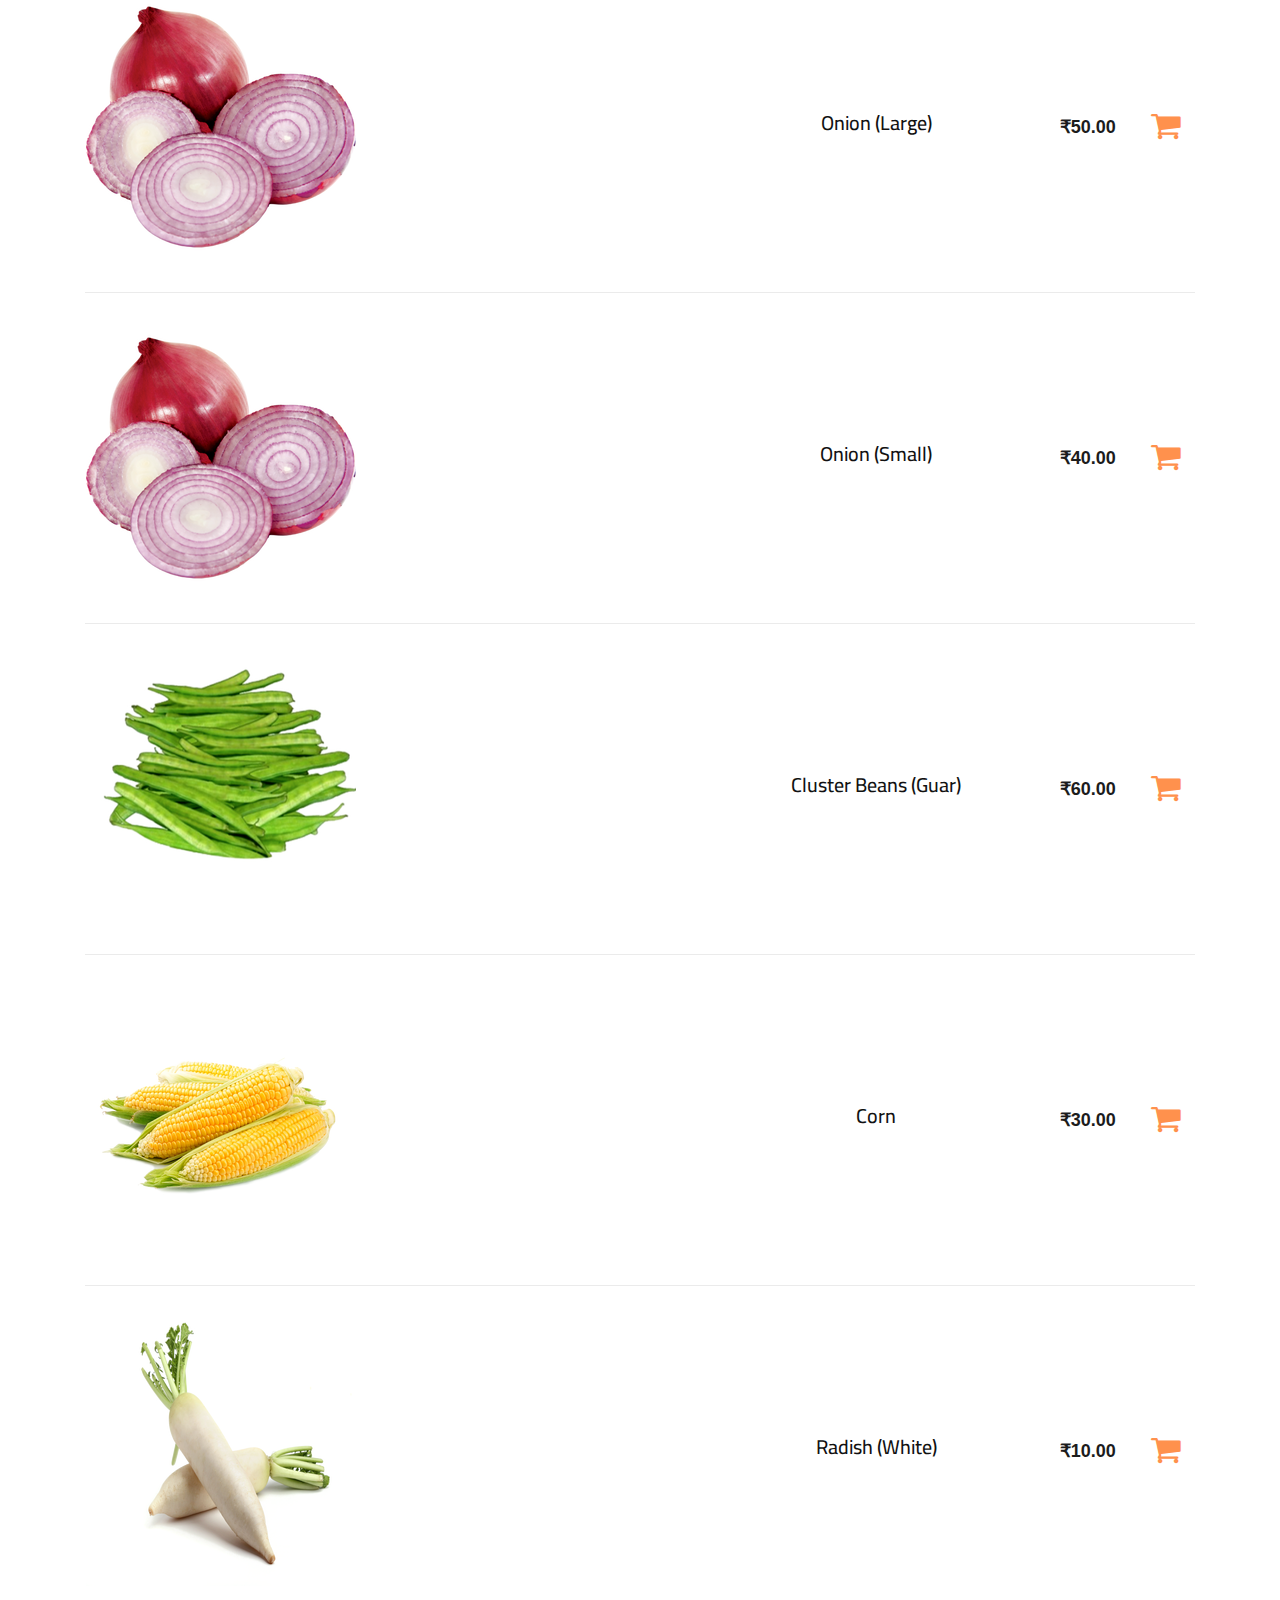
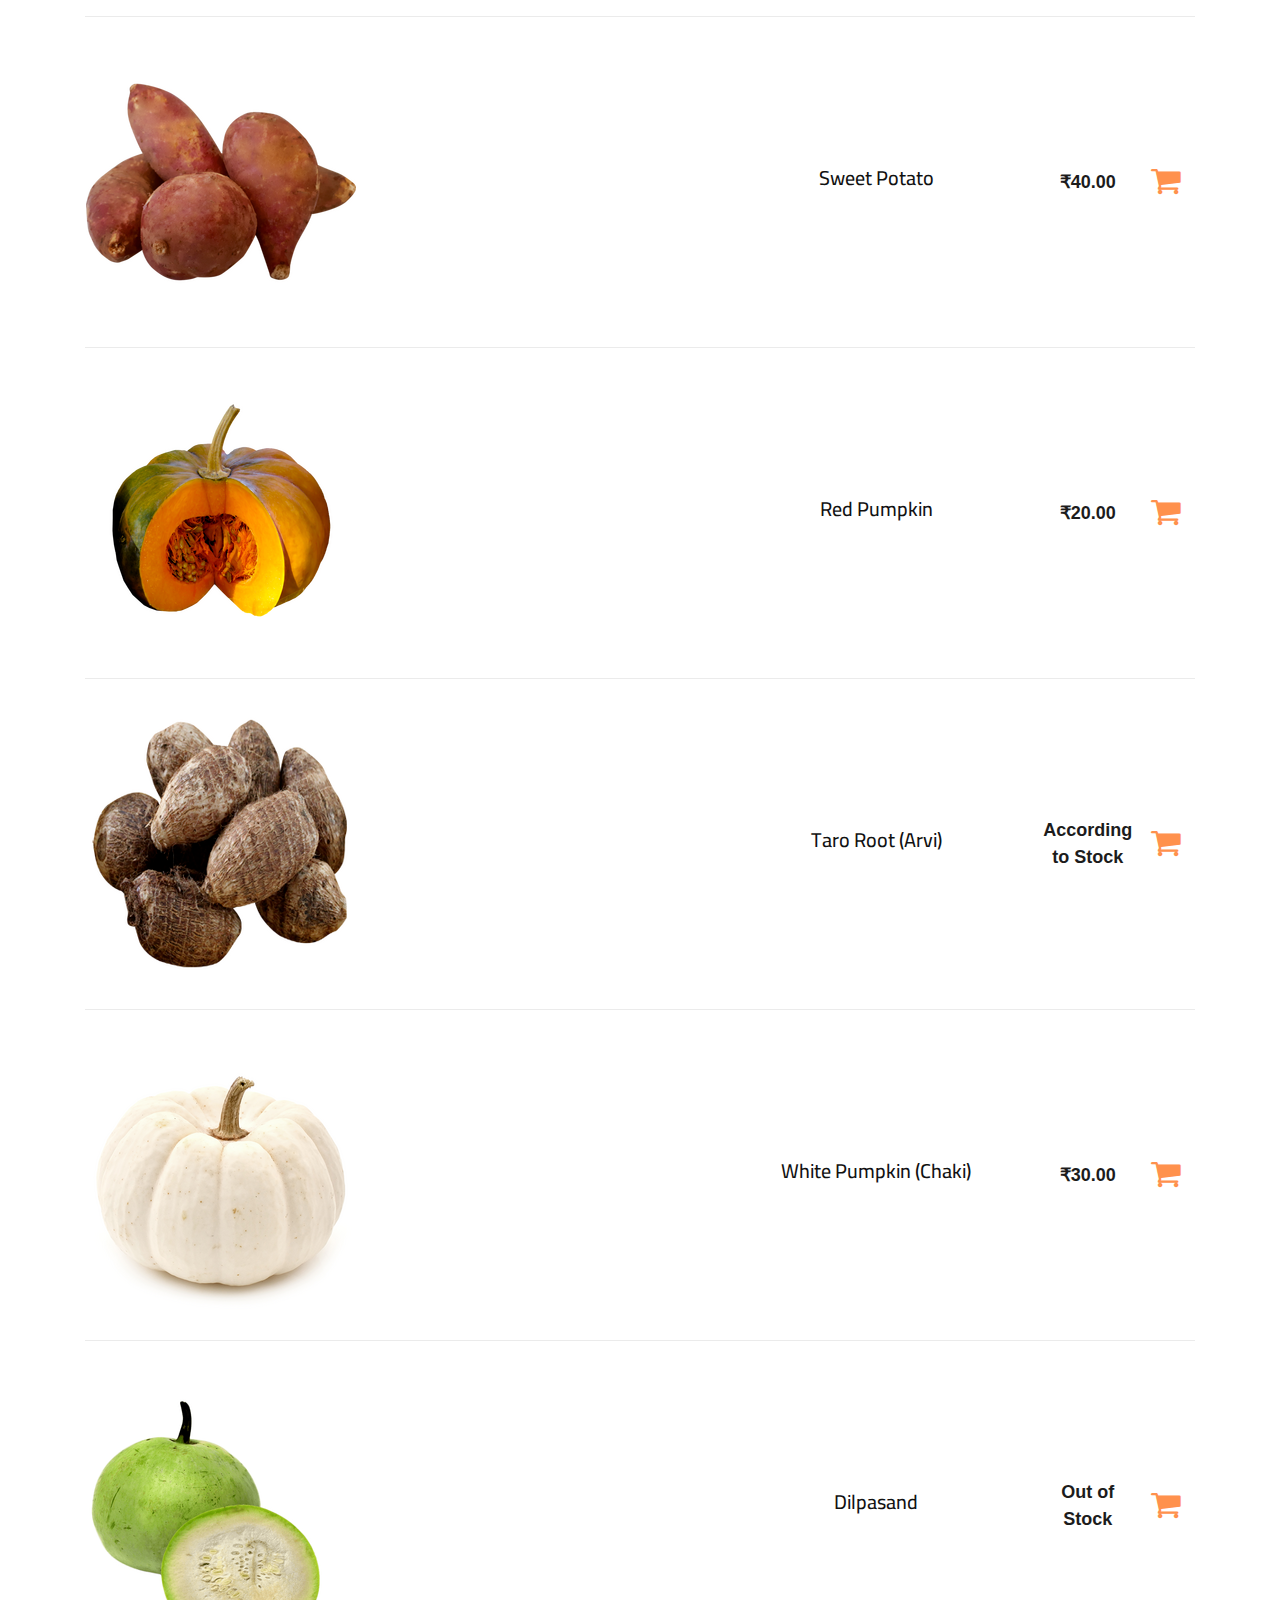
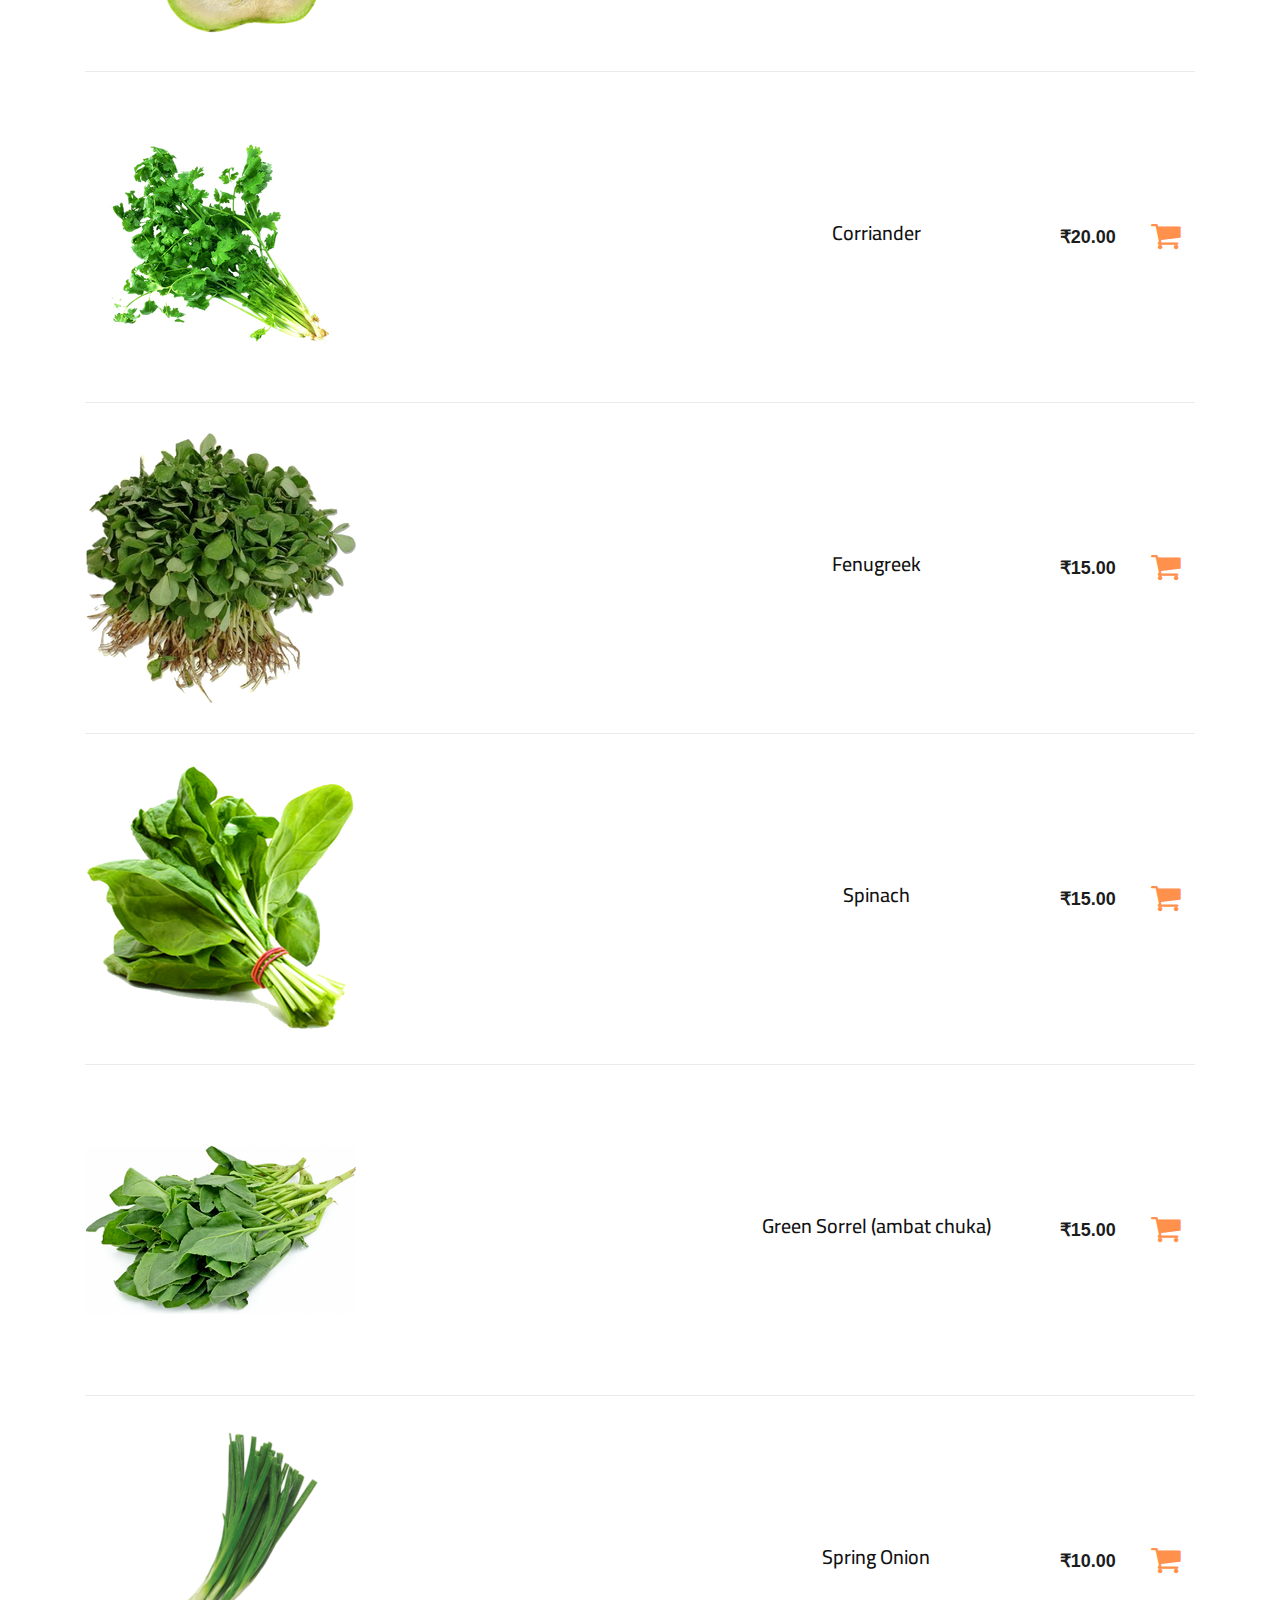
==== commit 72a3ec4c: "change" ====
--- a/index.html
+++ b/index.html
@@ -164,7 +164,6 @@
             <h3
               style="
                 color: white;
-                margin-bottom: 50px;
                 font-size: 34px;
                 font-weight: 600;
               "
@@ -202,7 +201,6 @@
             <h3
               style="
                 color: white;
-                margin-bottom: 50px;
                 font-size: 34px;
                 font-weight: 600;
               "
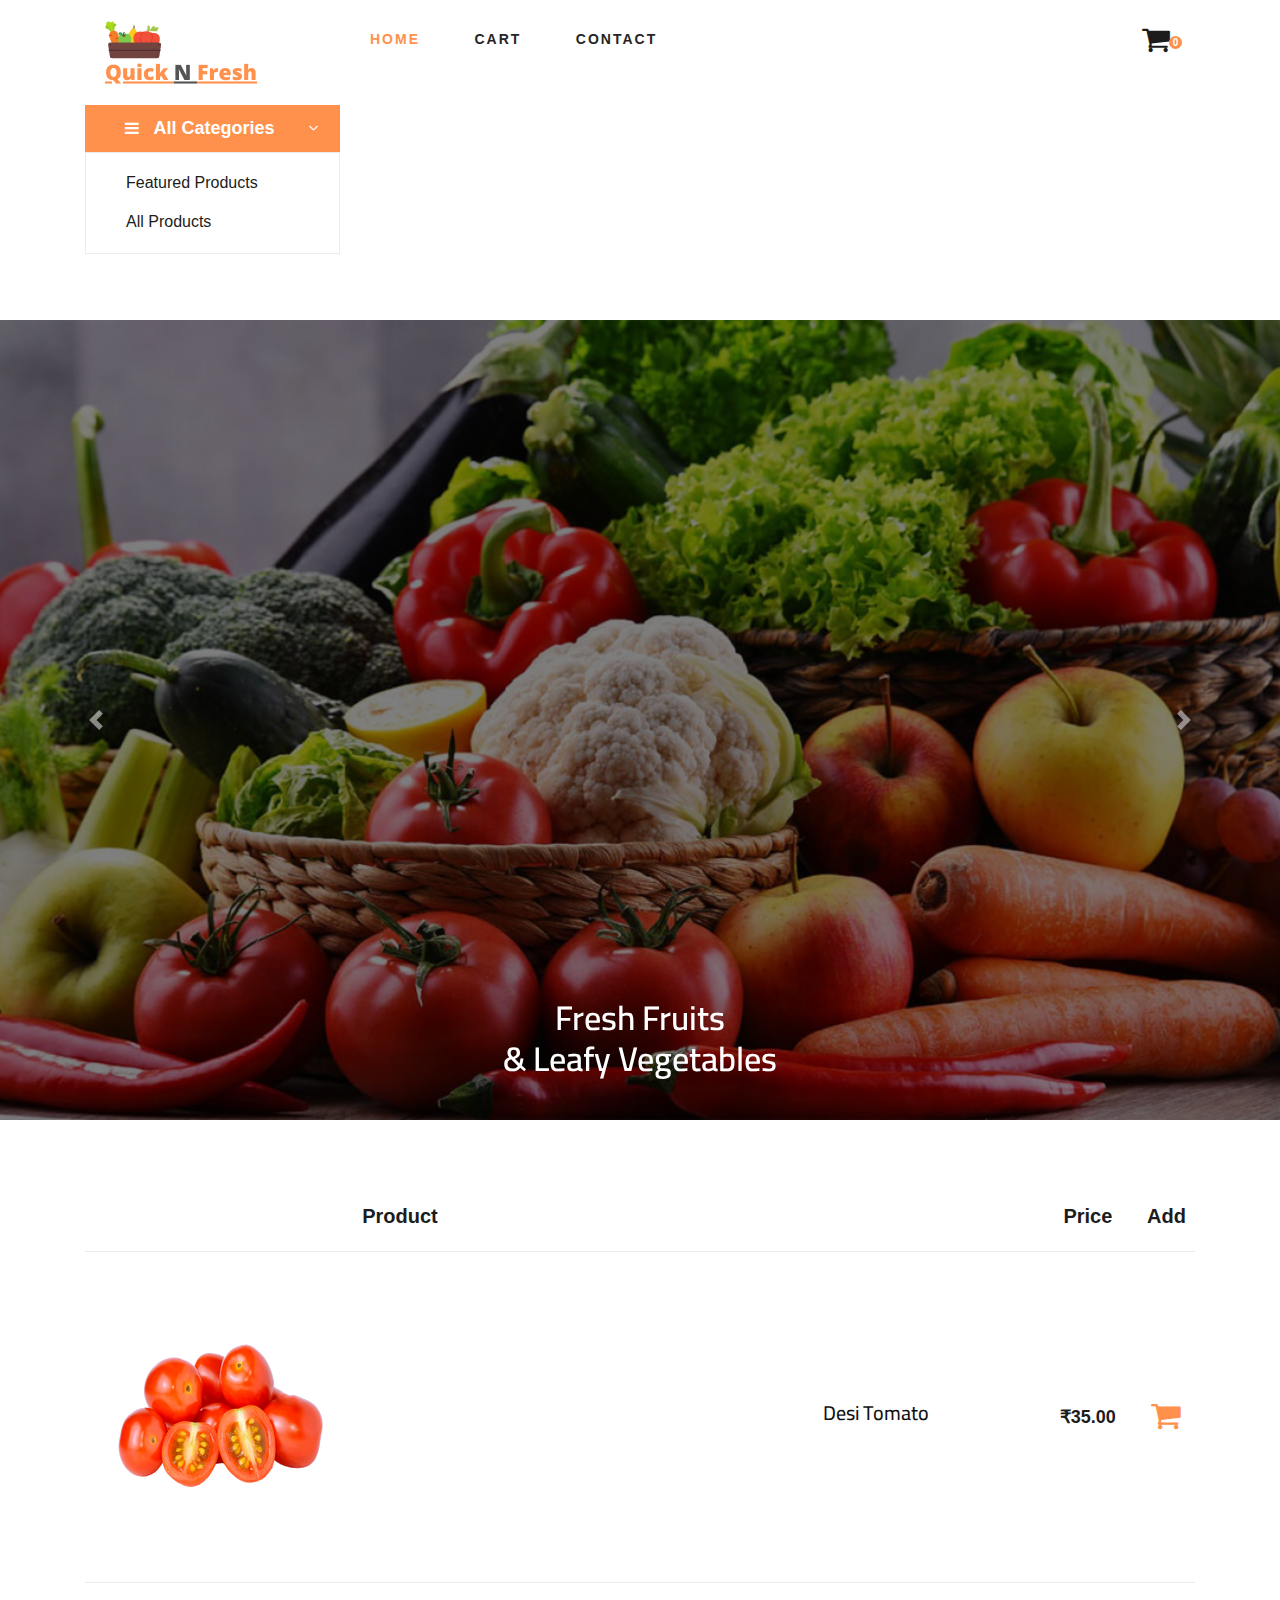
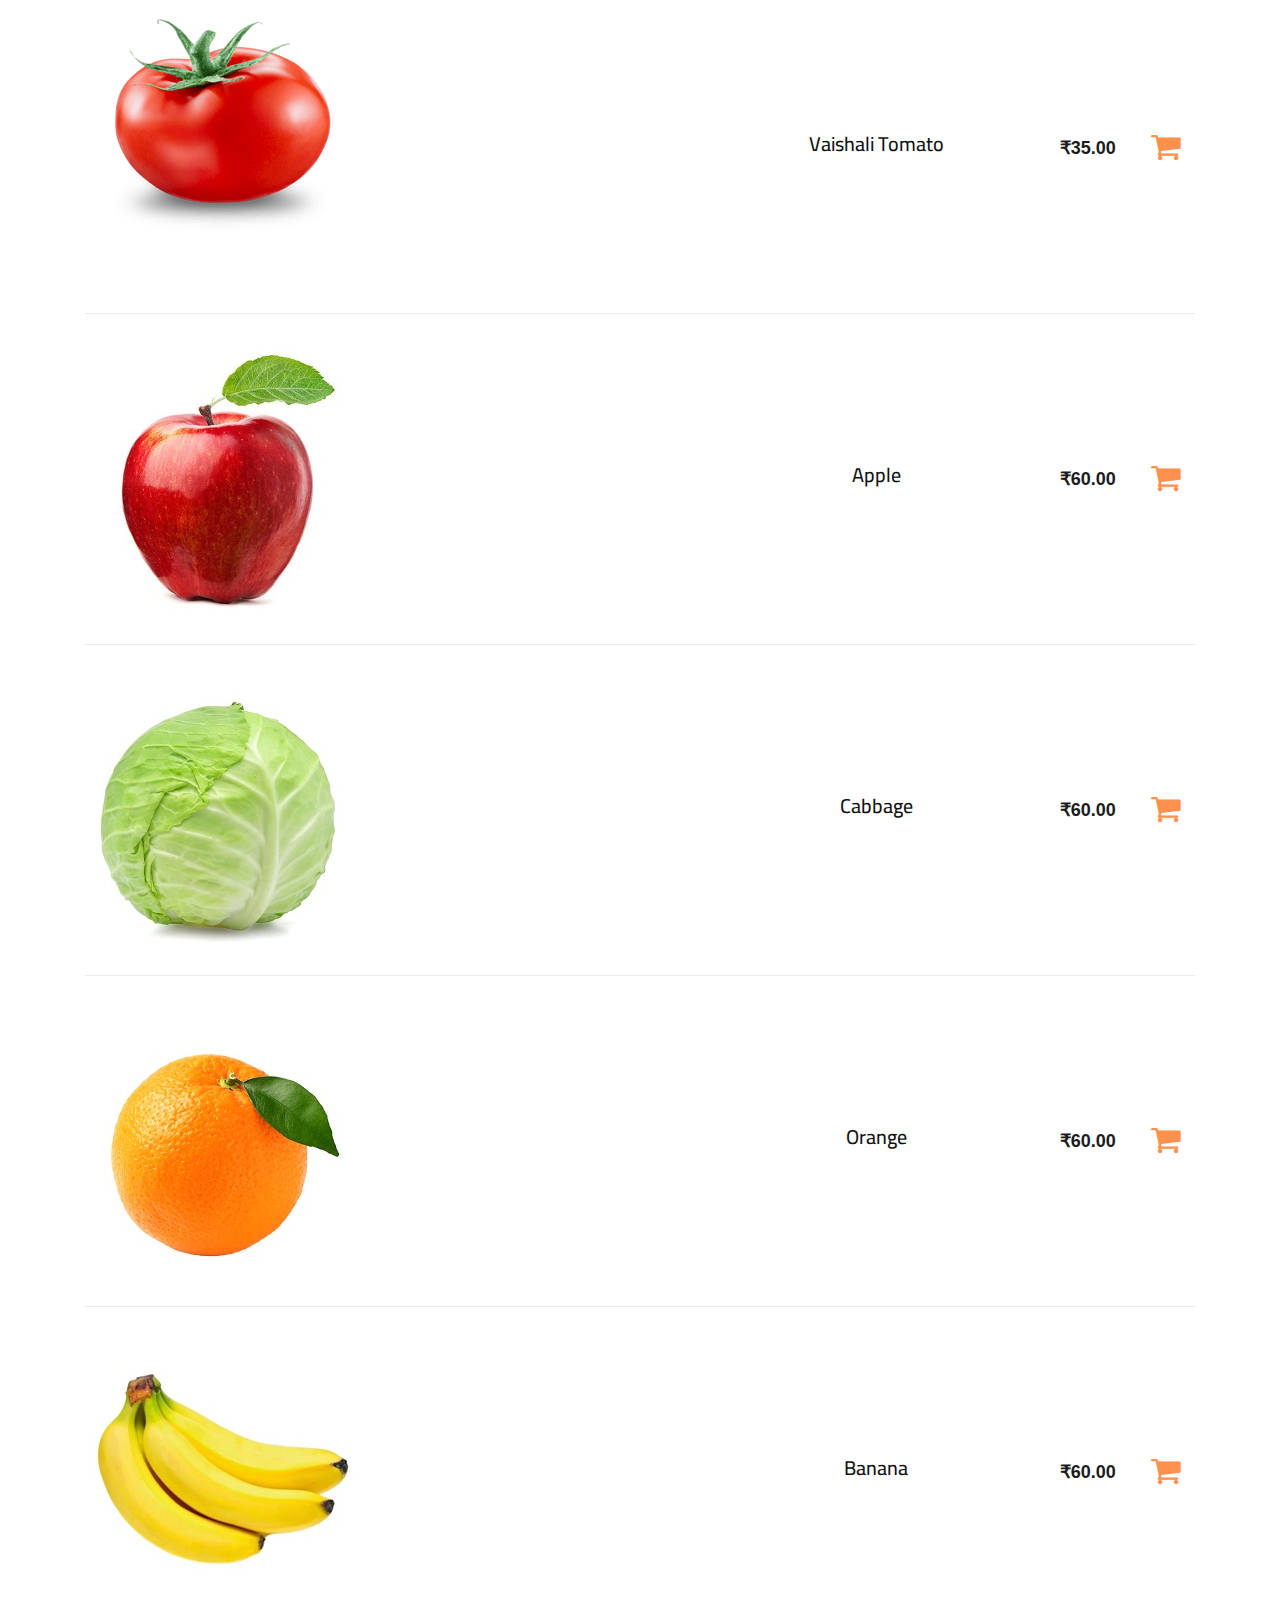
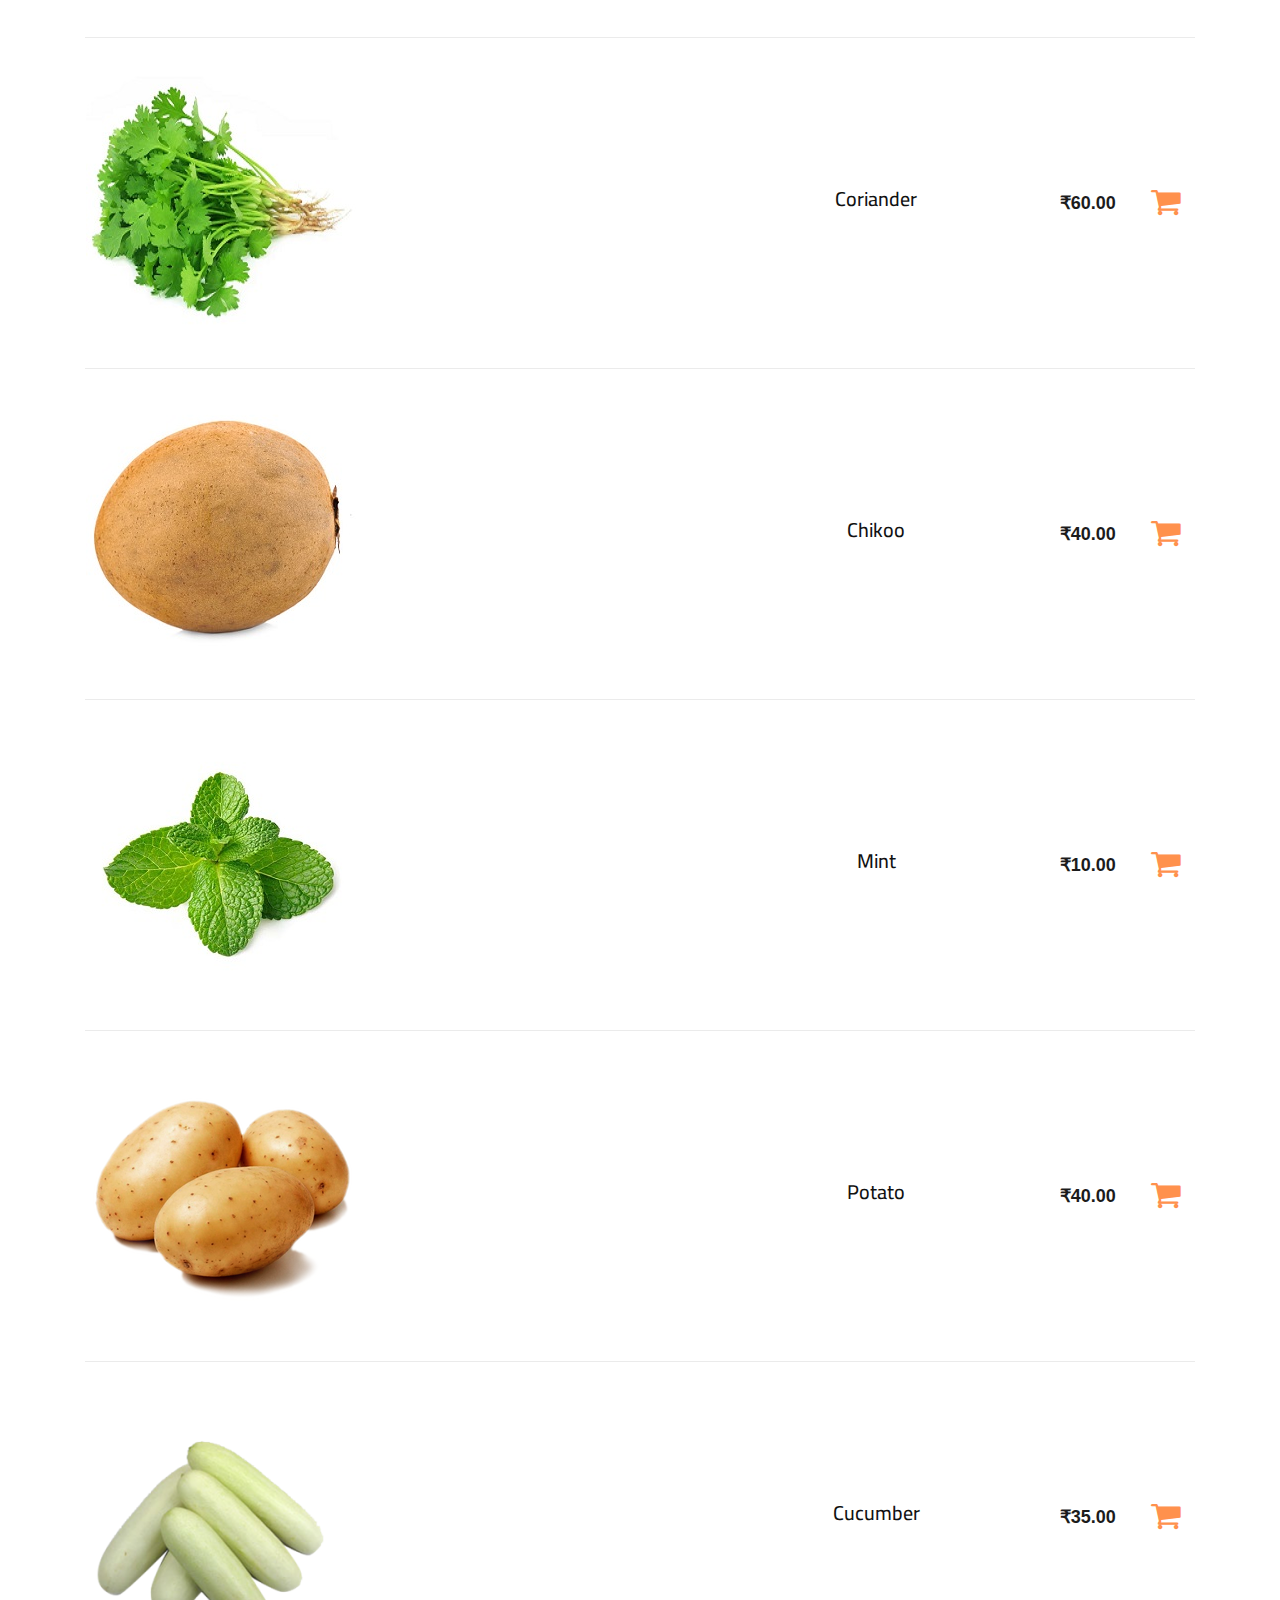
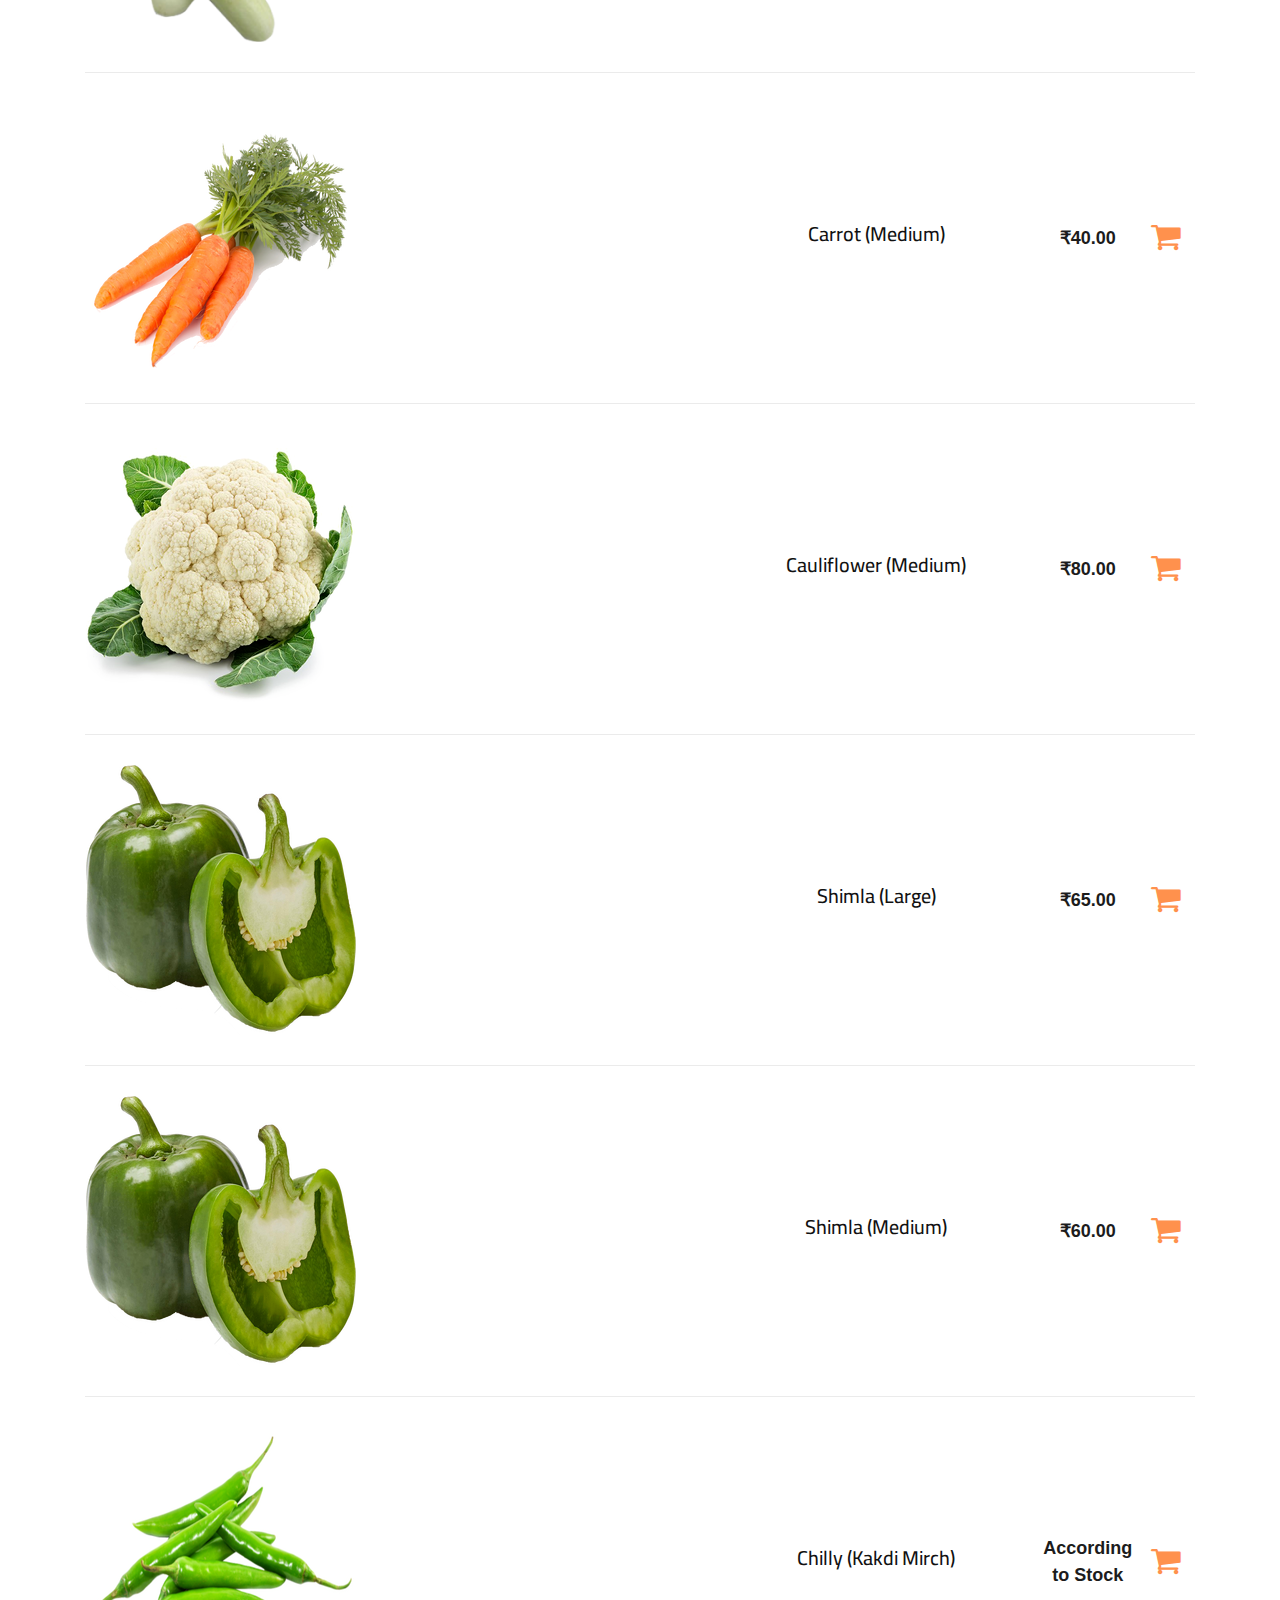
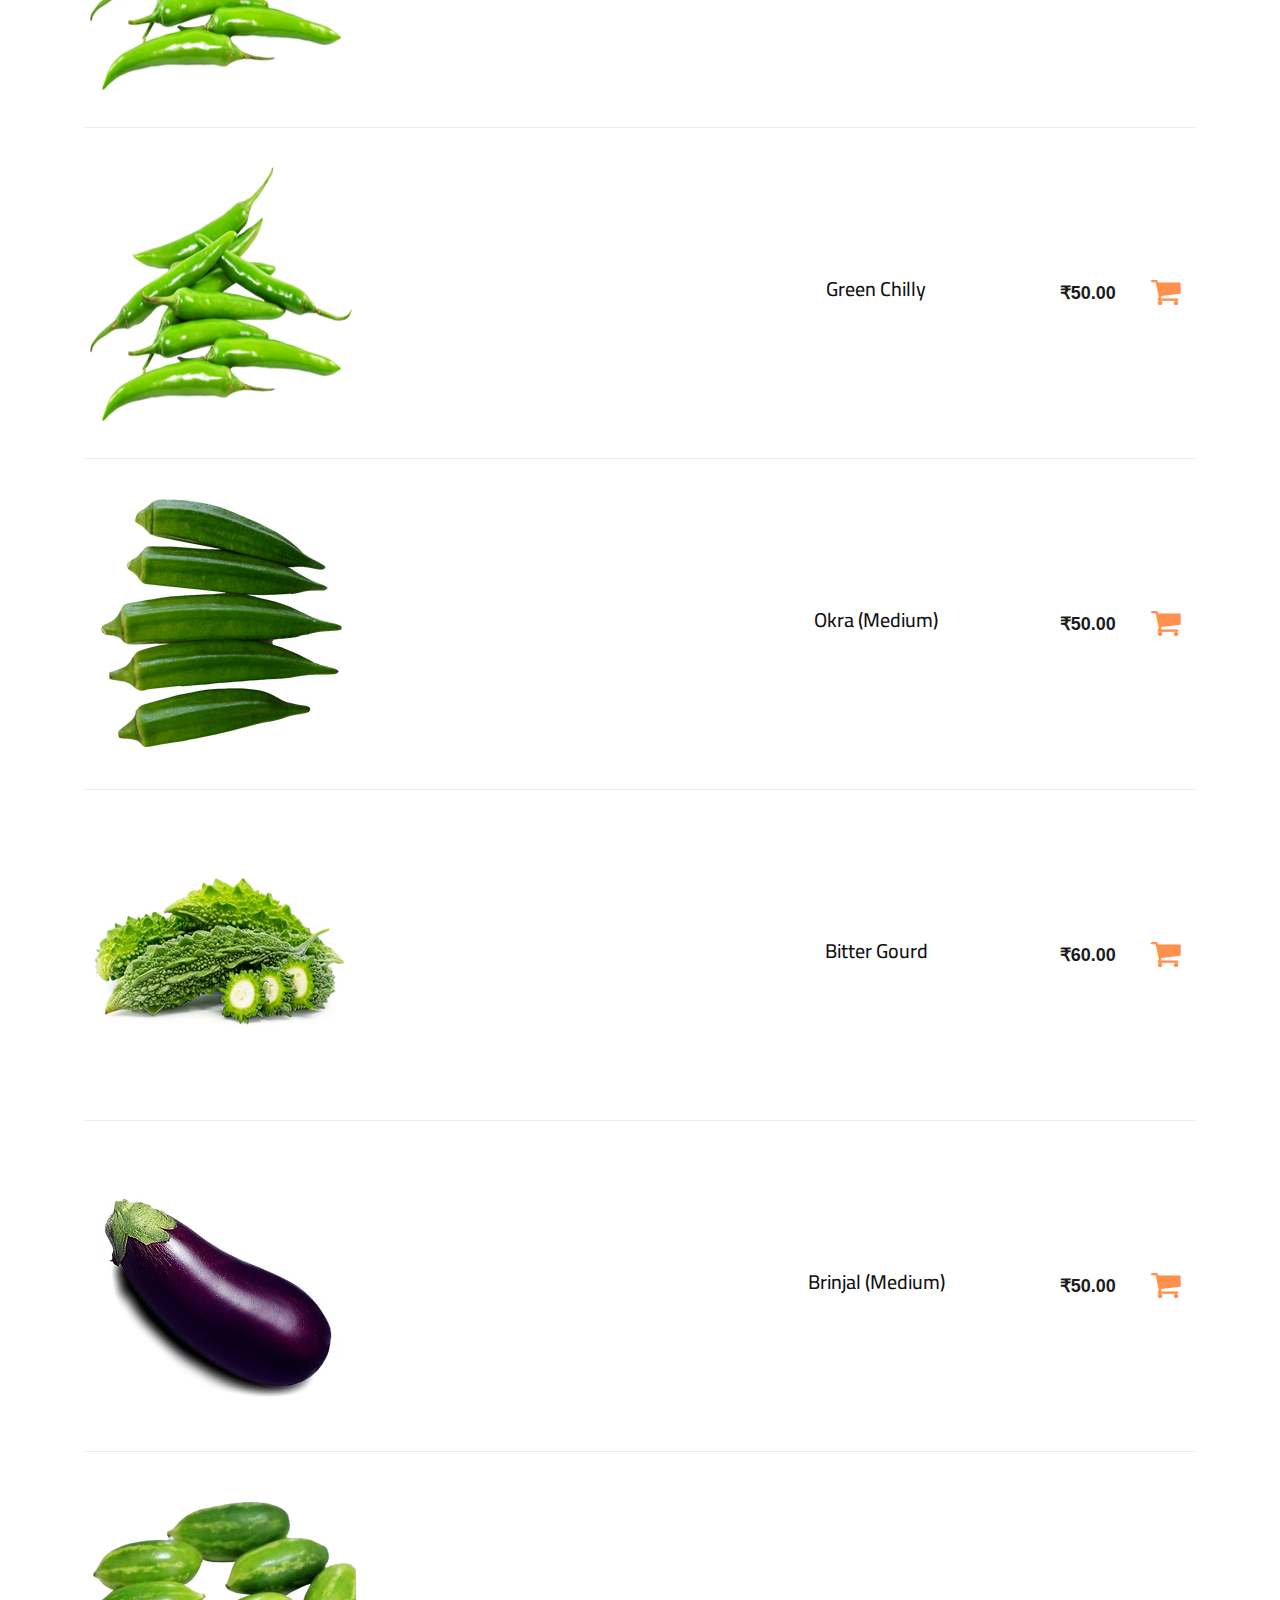
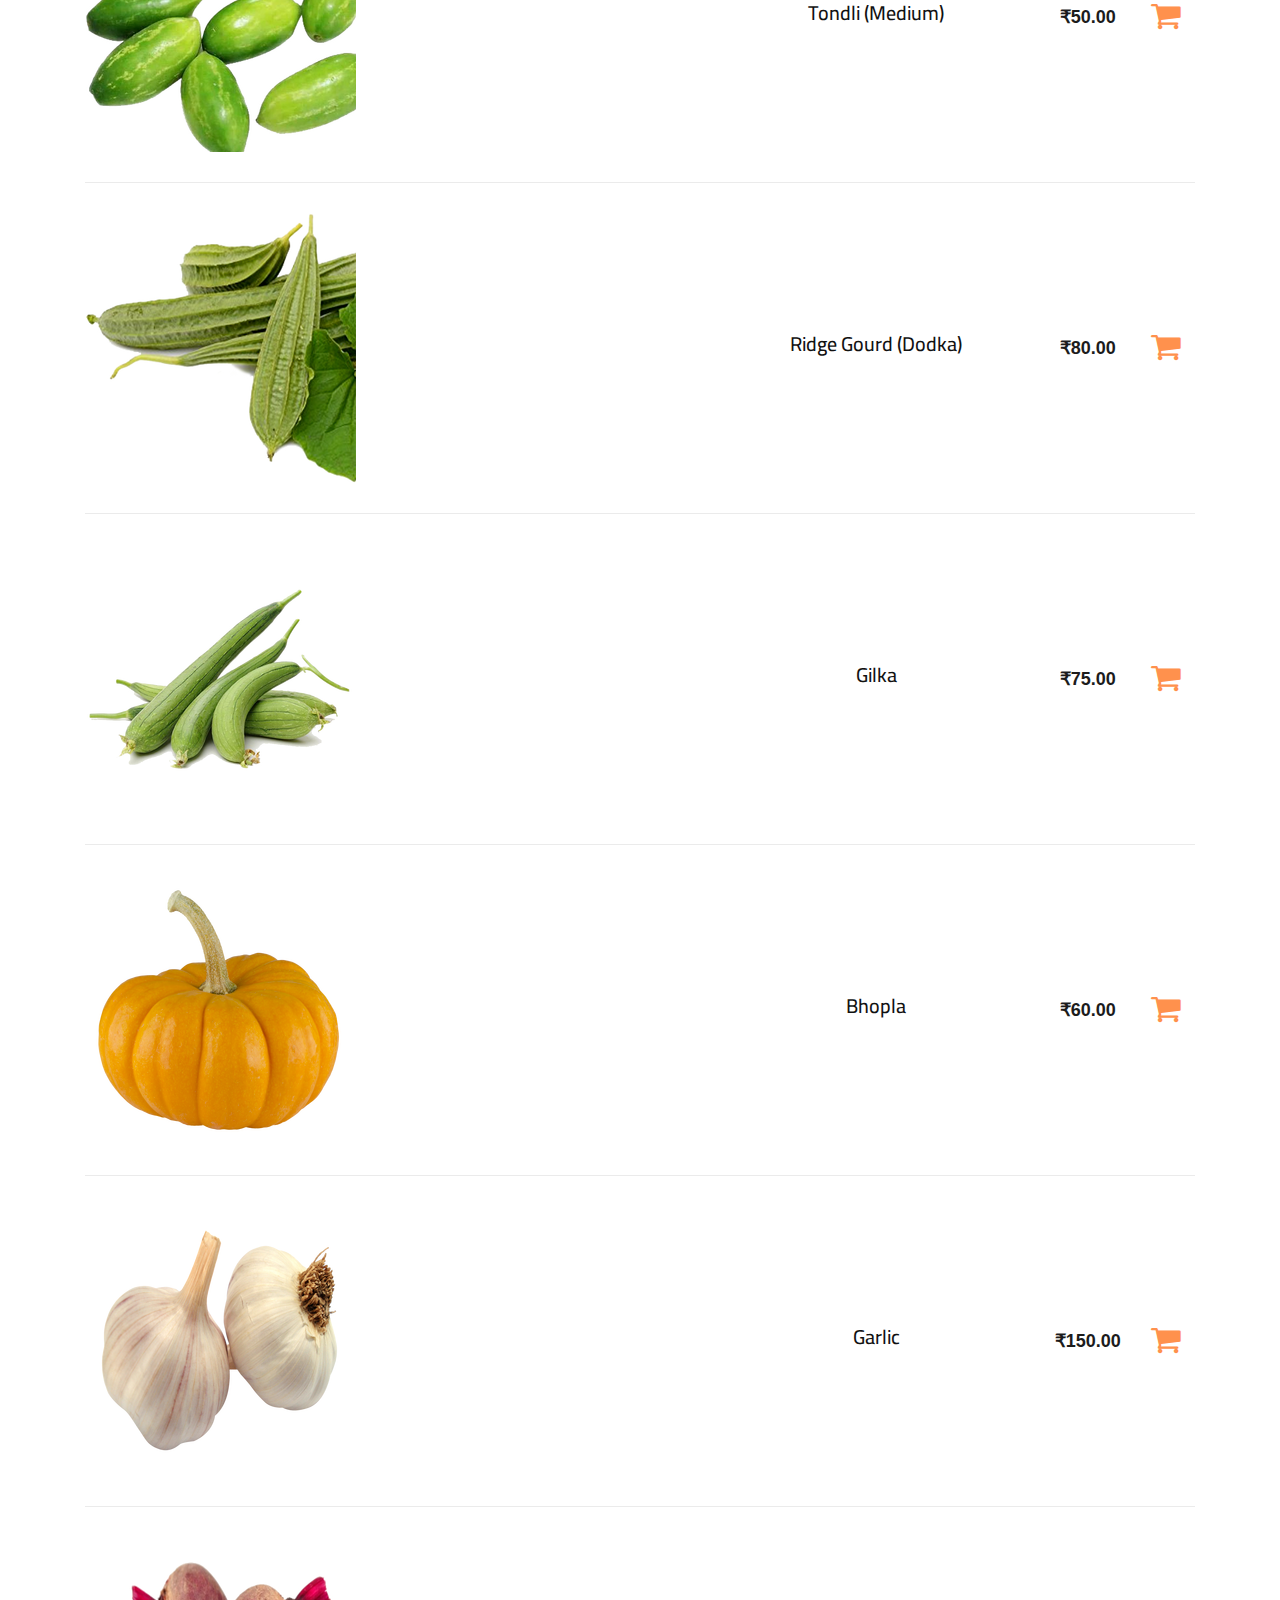
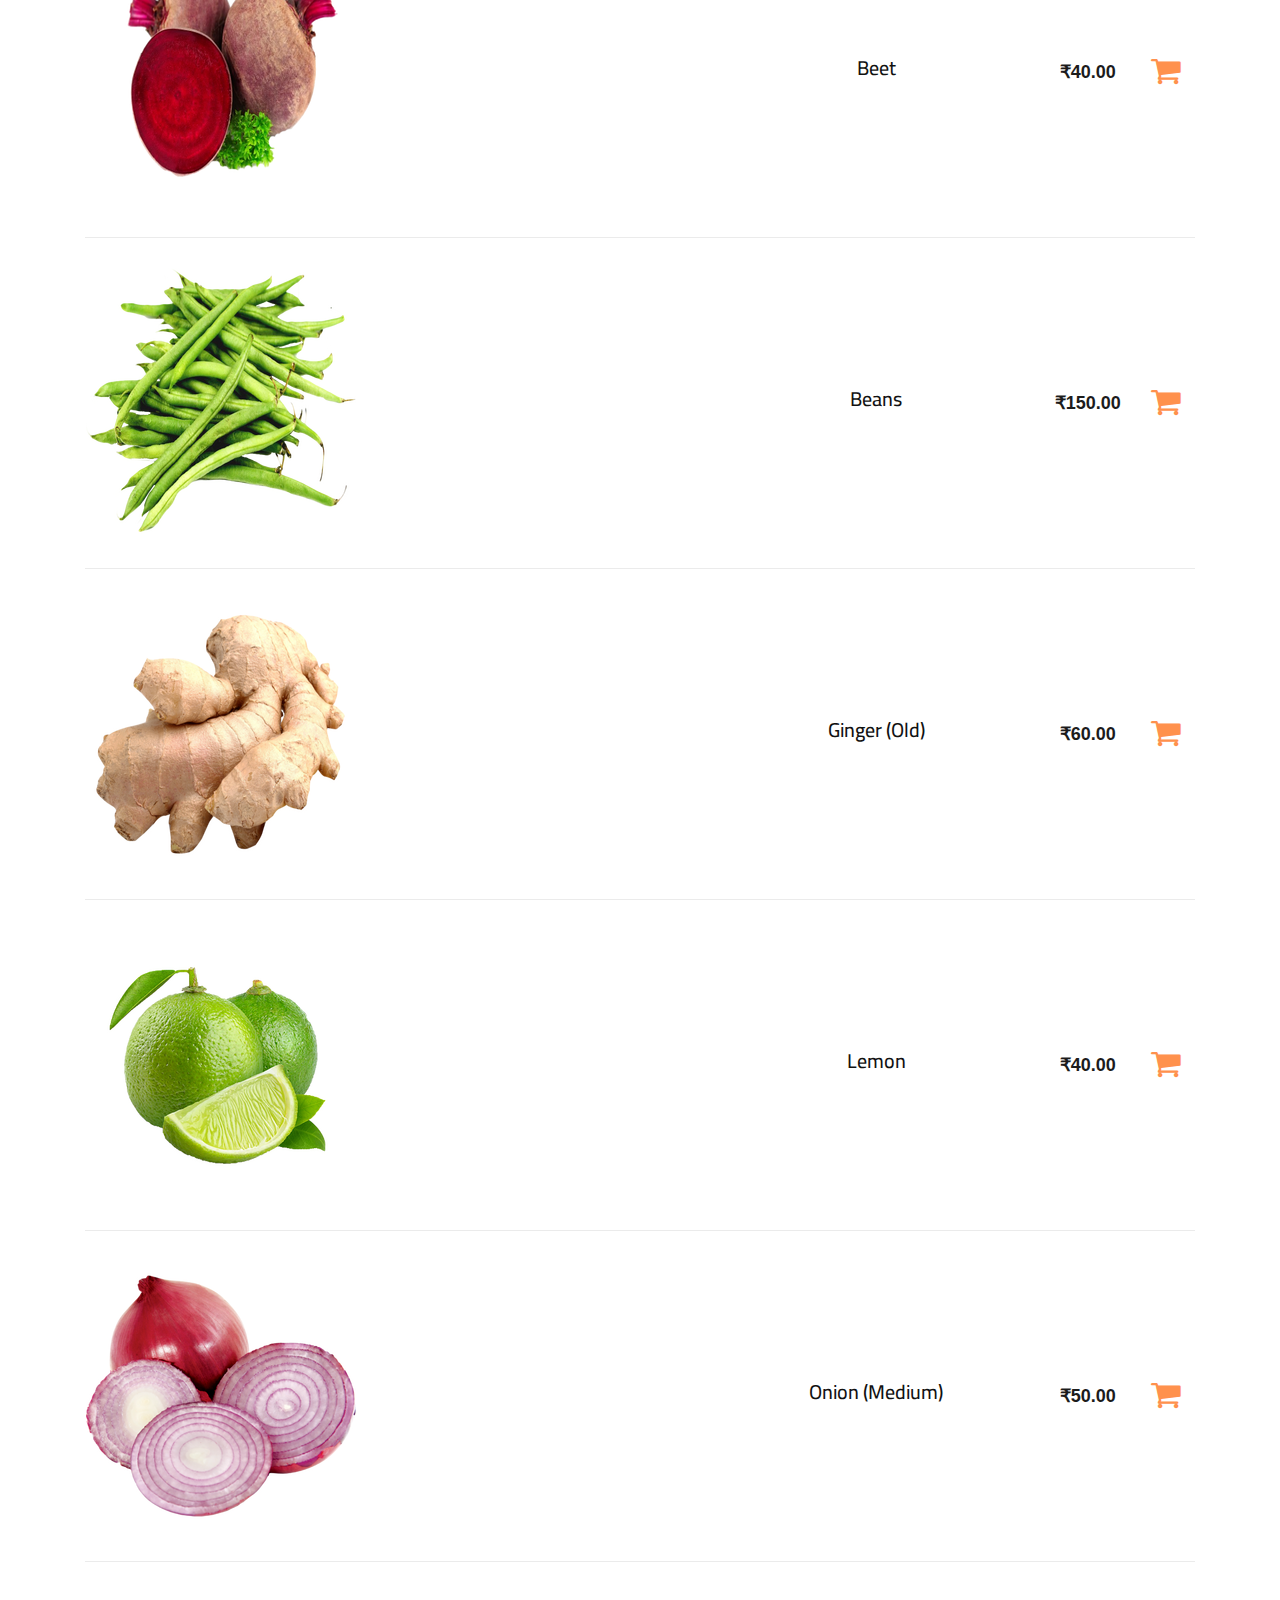
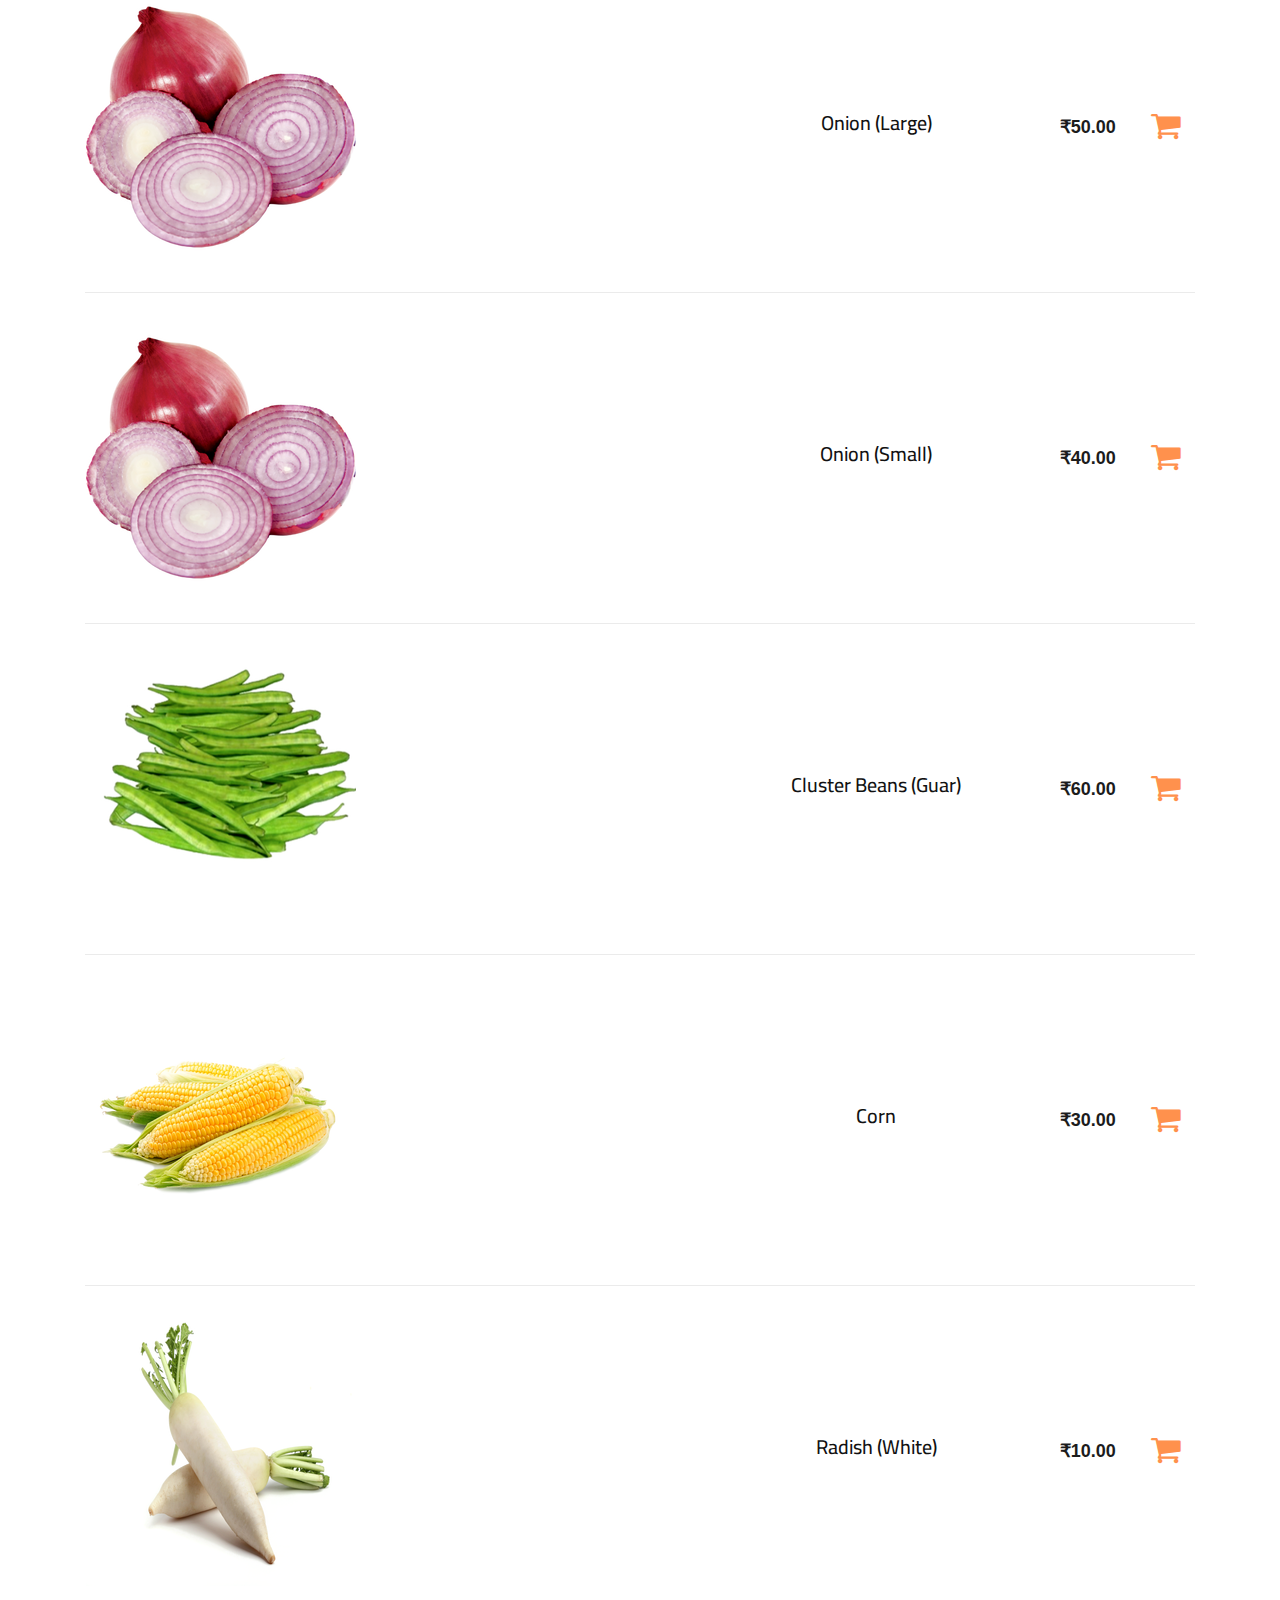
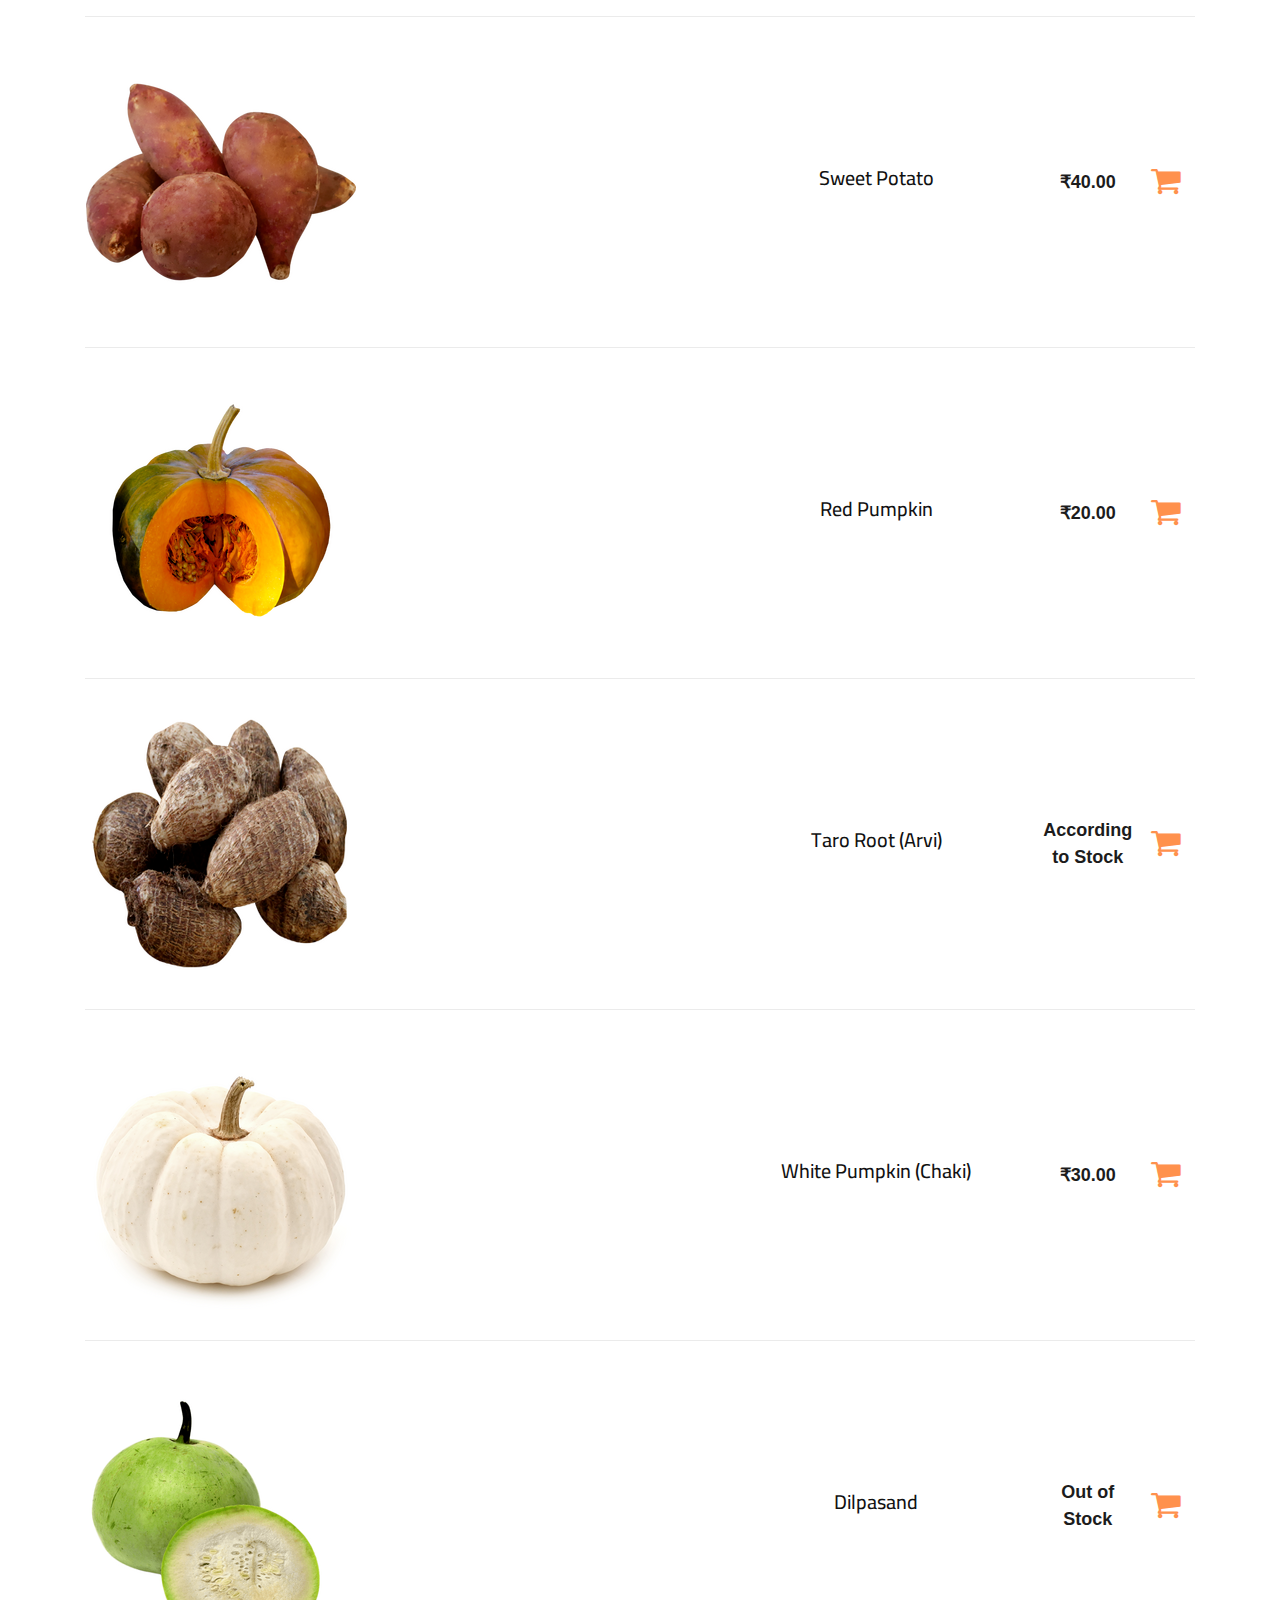
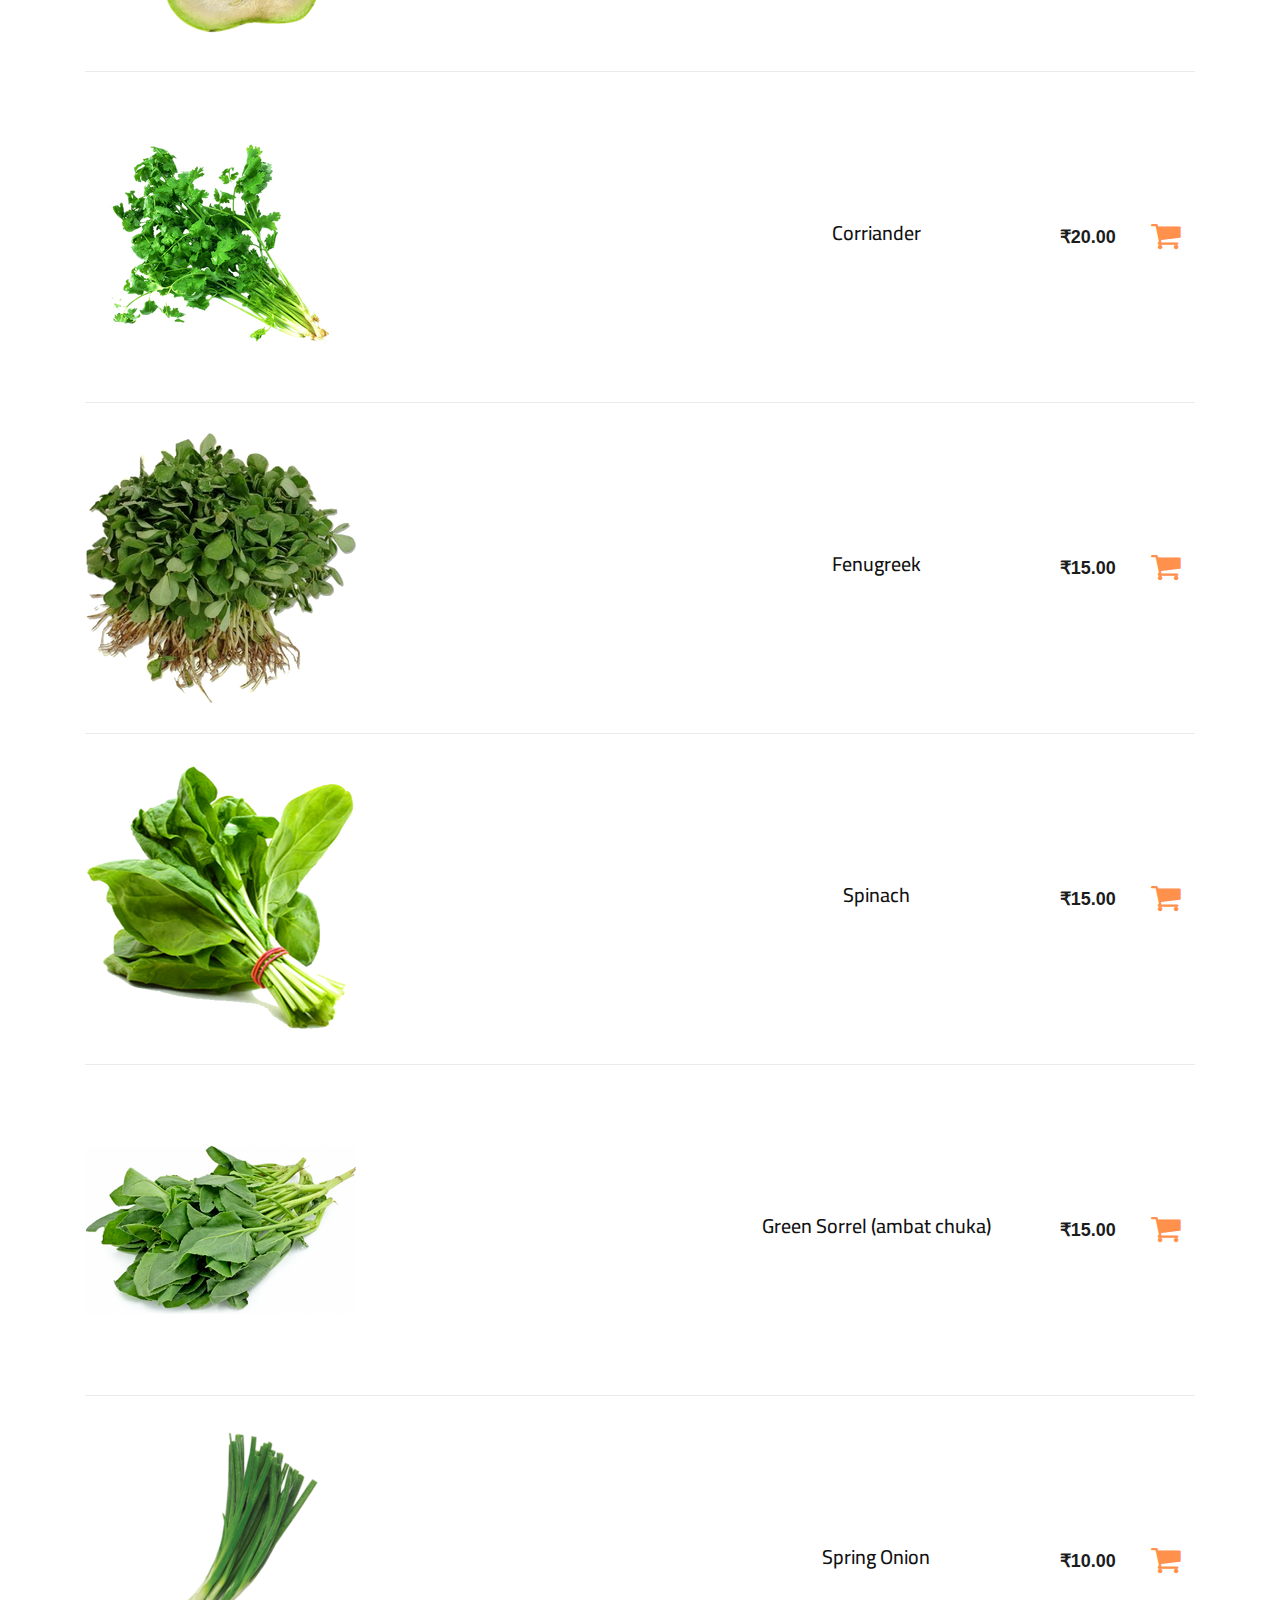
==== commit 2fa813de: "done" ====
--- a/index.html
+++ b/index.html
@@ -165,6 +165,9 @@
               style="
                 color: white;
                 font-size: 34px;
+                padding-bottom: 0px;
+                margin-bottom: 0px;
+                align-self:baseline;
                 font-weight: 600;
               "
             >
@@ -183,7 +186,8 @@
             <h3
               style="
                 color: white;
-                margin-bottom: 70px;
+                padding-bottom: 0px;
+                margin-bottom: 0px;
                 font-size: 40px;
                 font-weight: 600;
               "
@@ -201,6 +205,9 @@
             <h3
               style="
                 color: white;
+                padding-bottom: 0px;
+                margin-bottom: 0px;
+                align-self:baseline;
                 font-size: 34px;
                 font-weight: 600;
               "
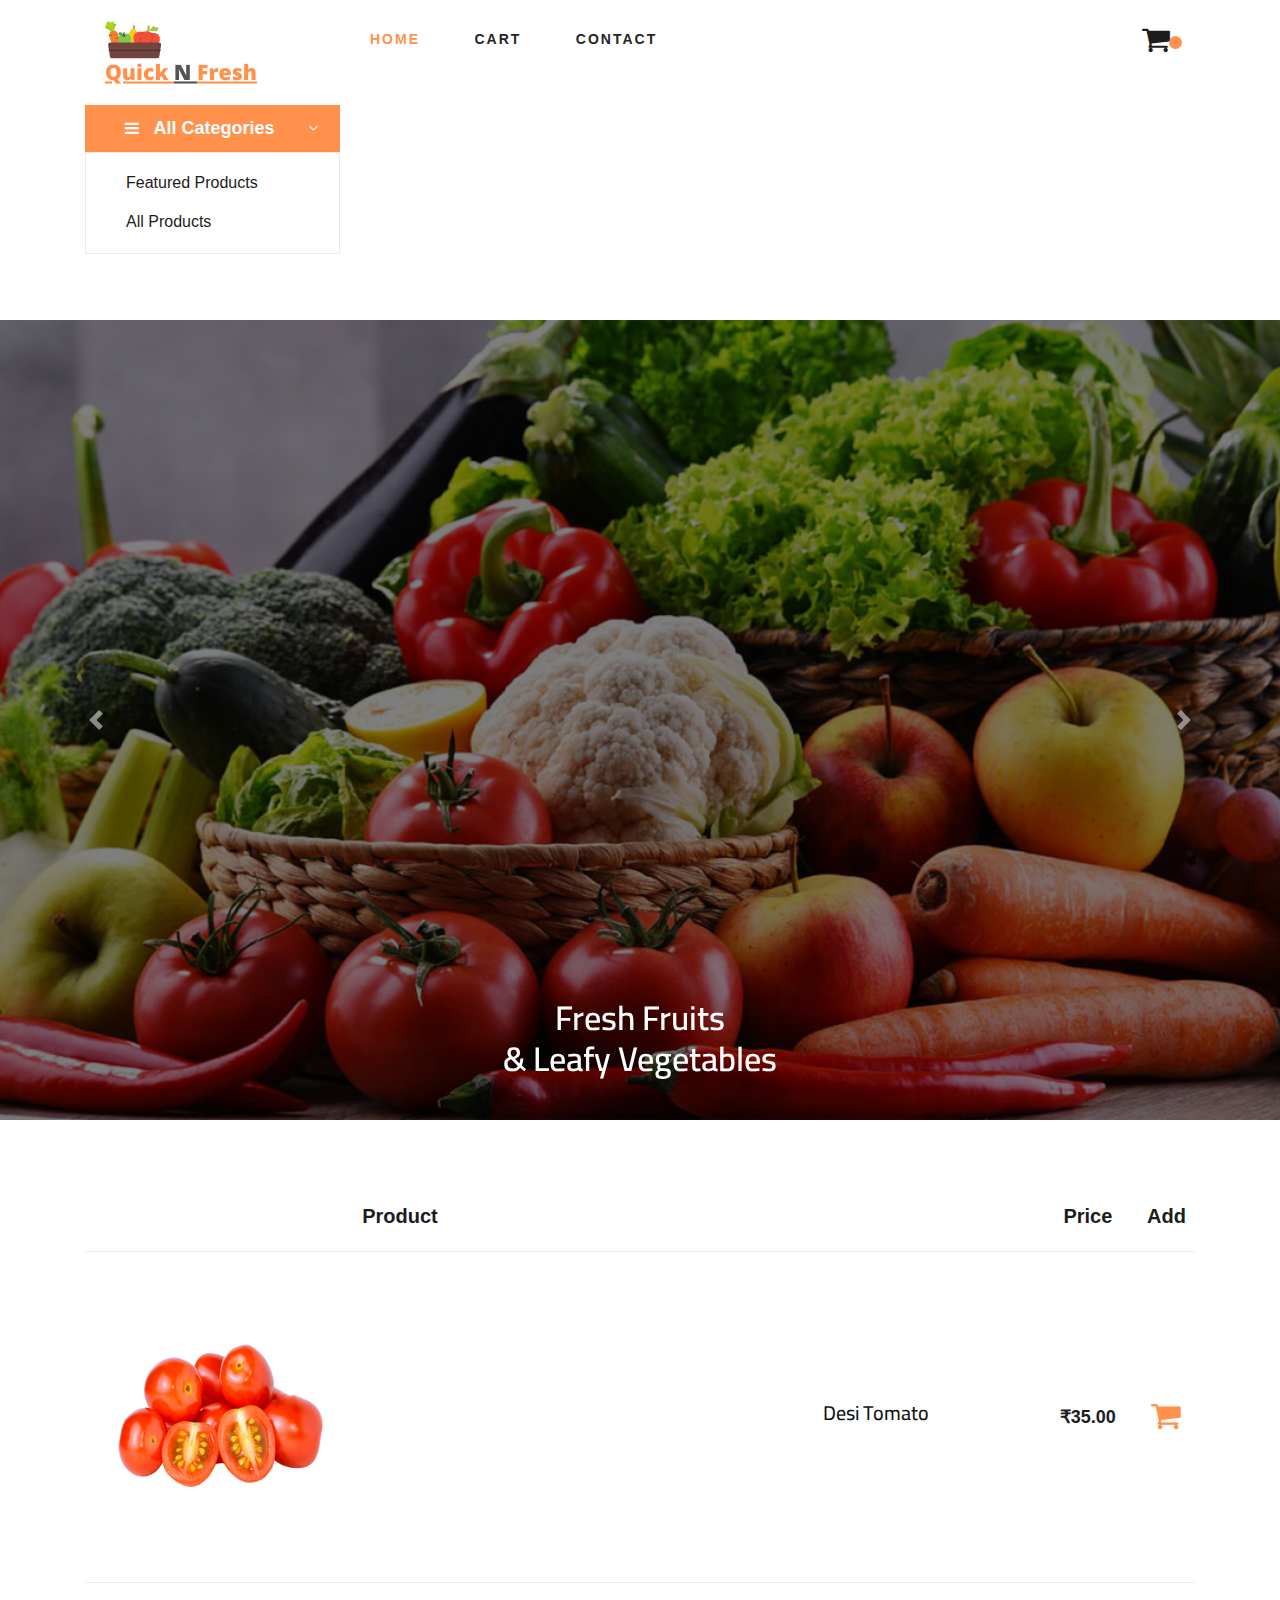
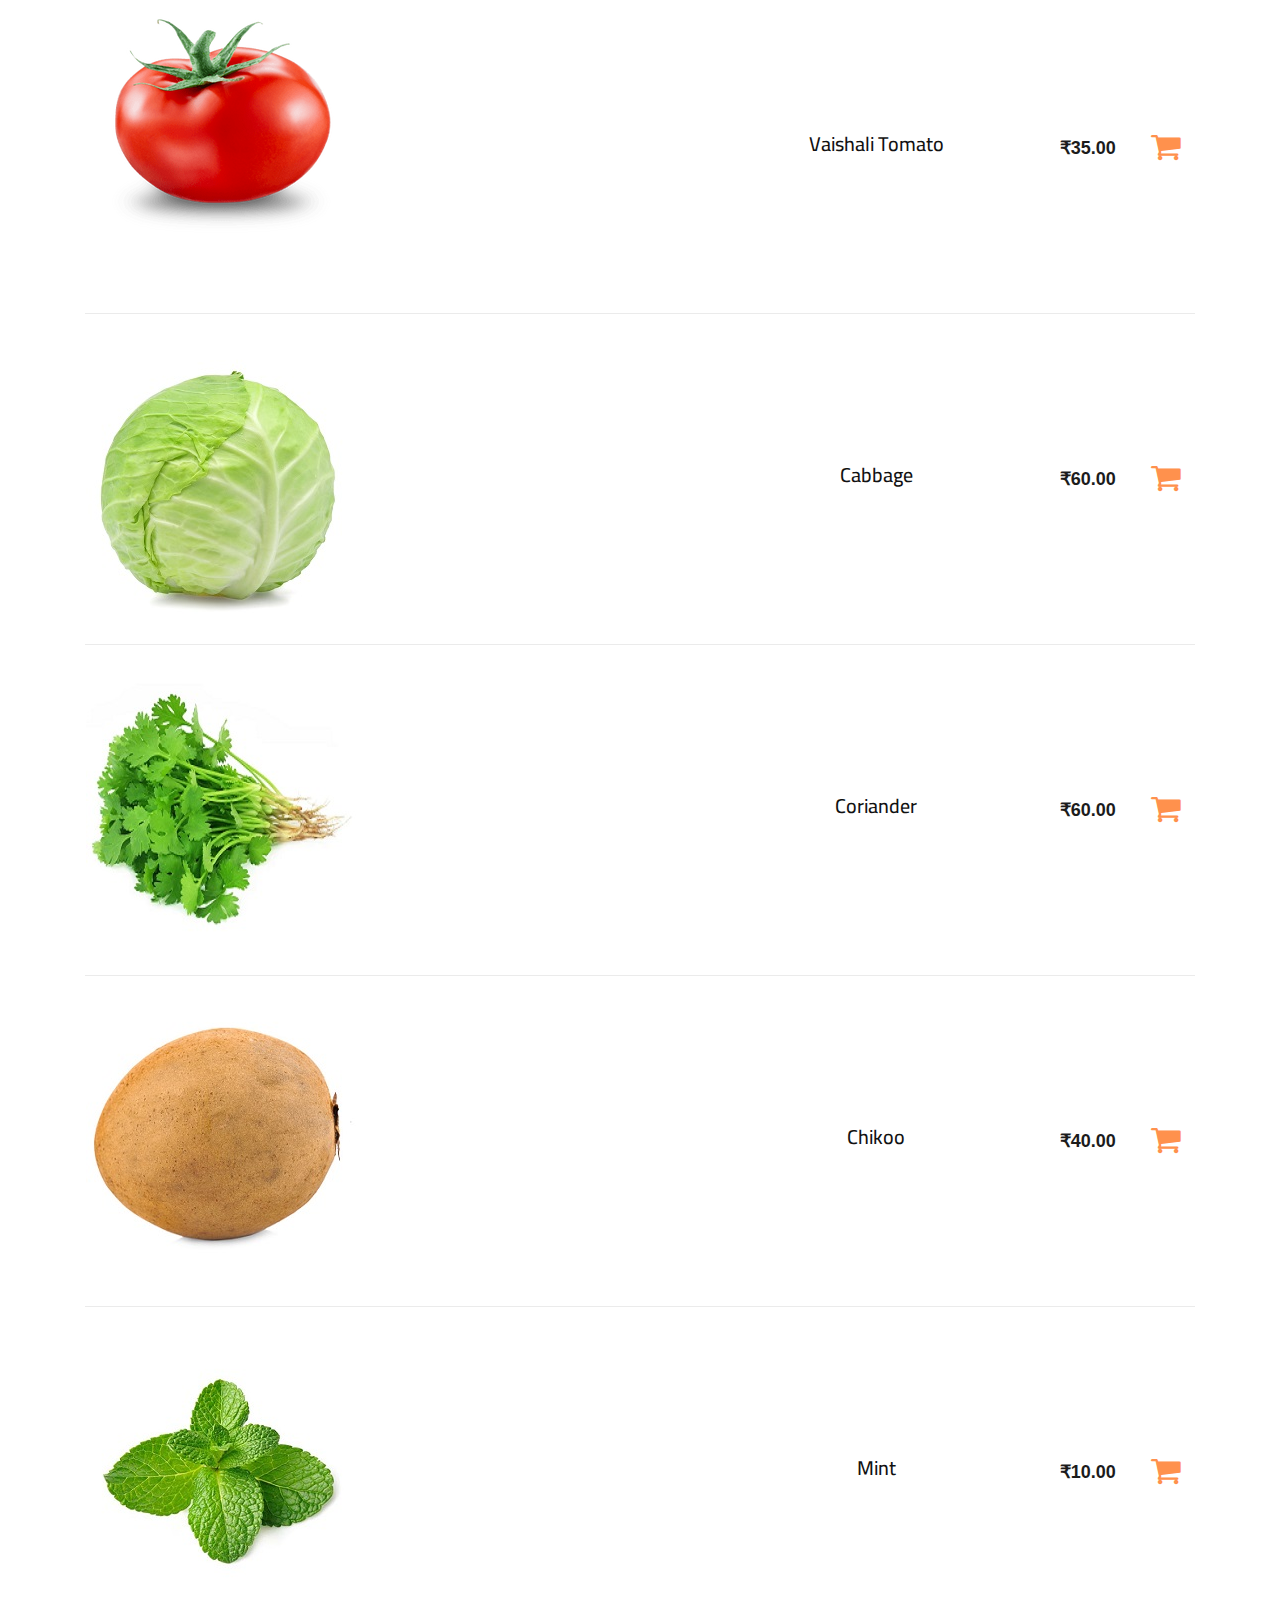
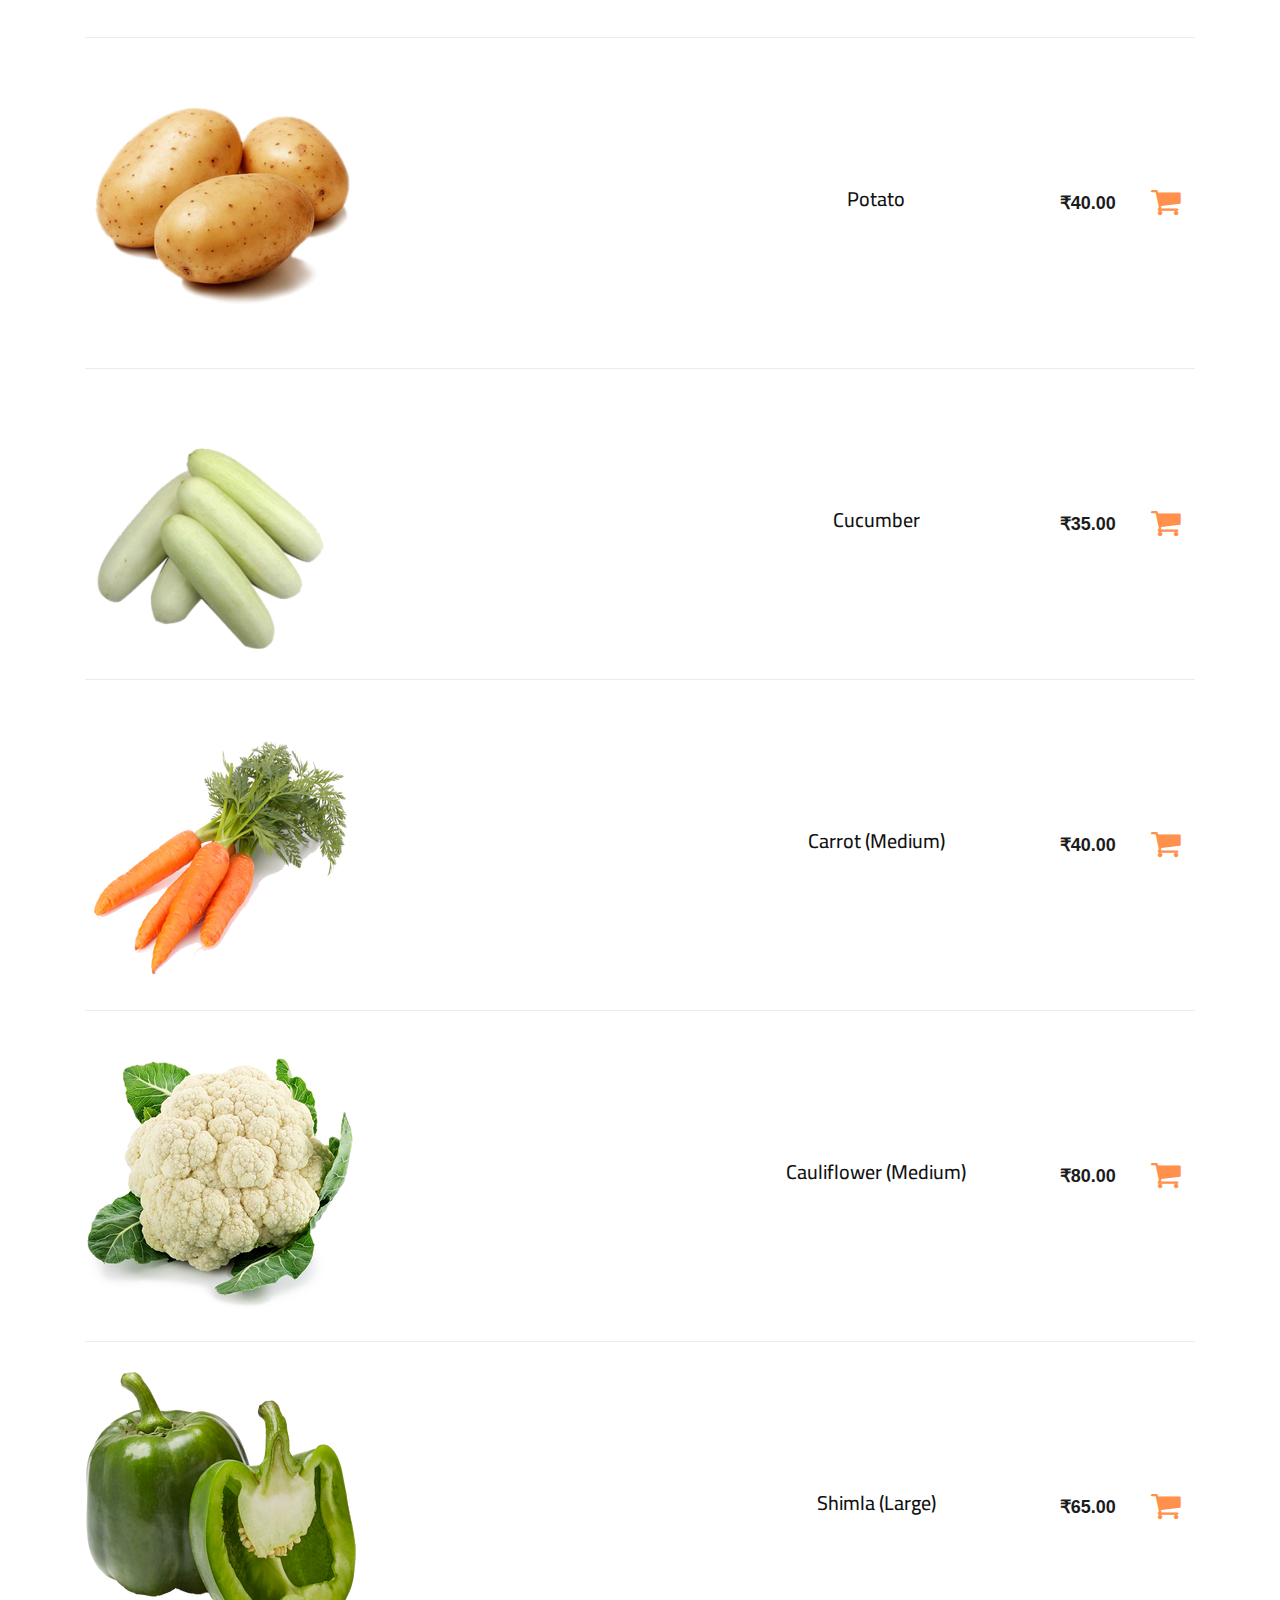
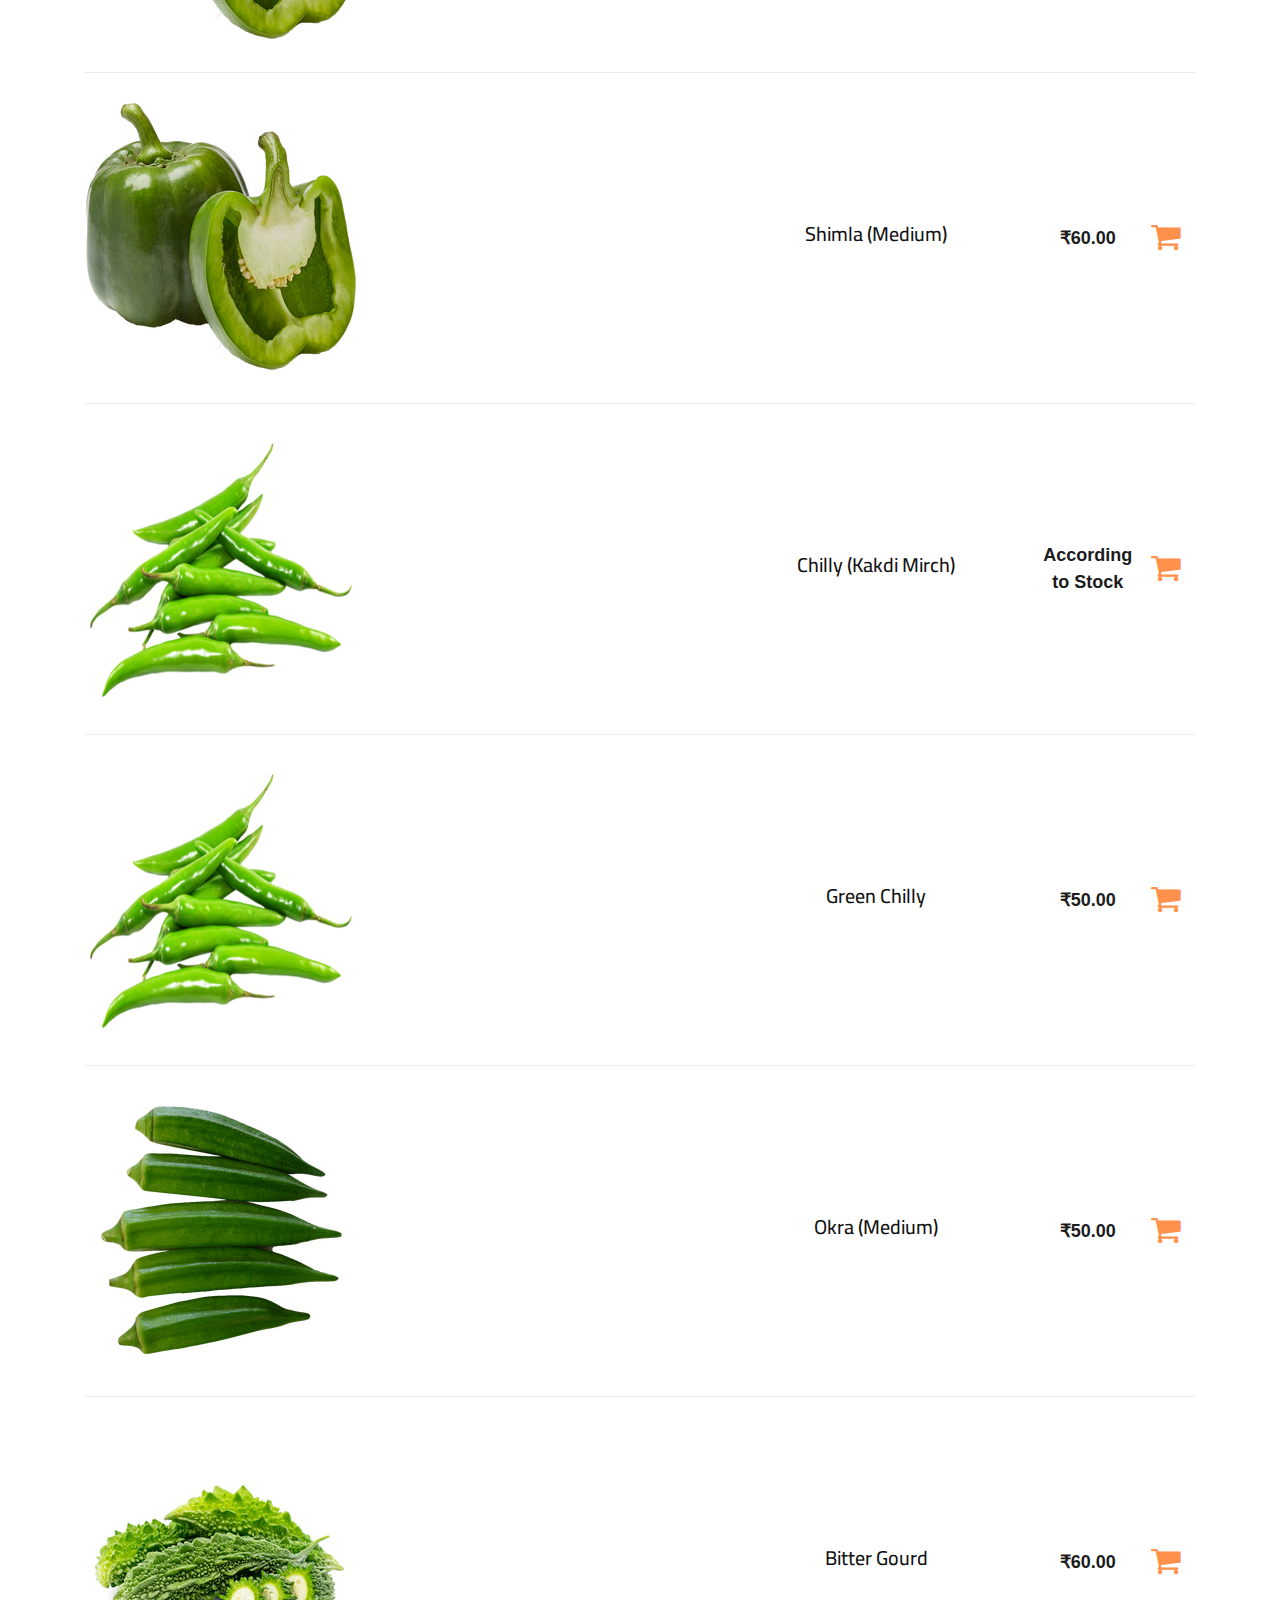
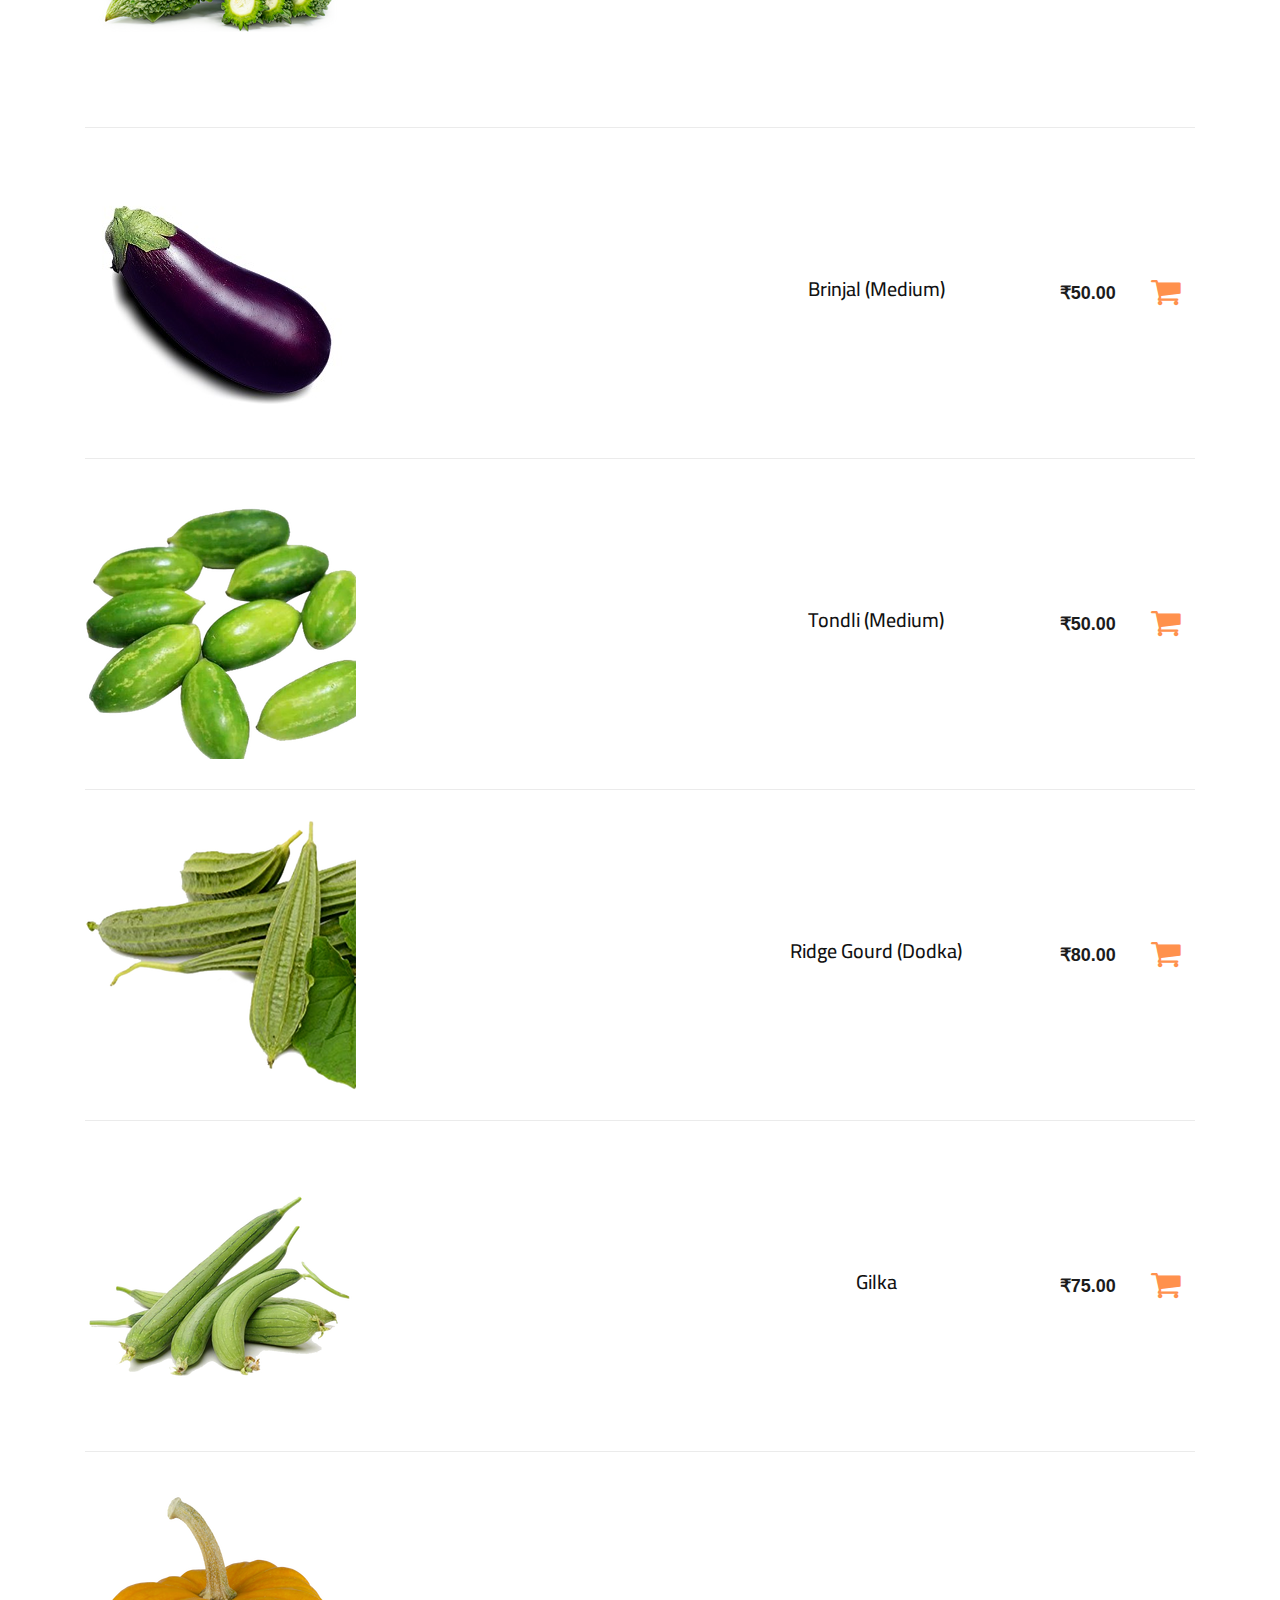
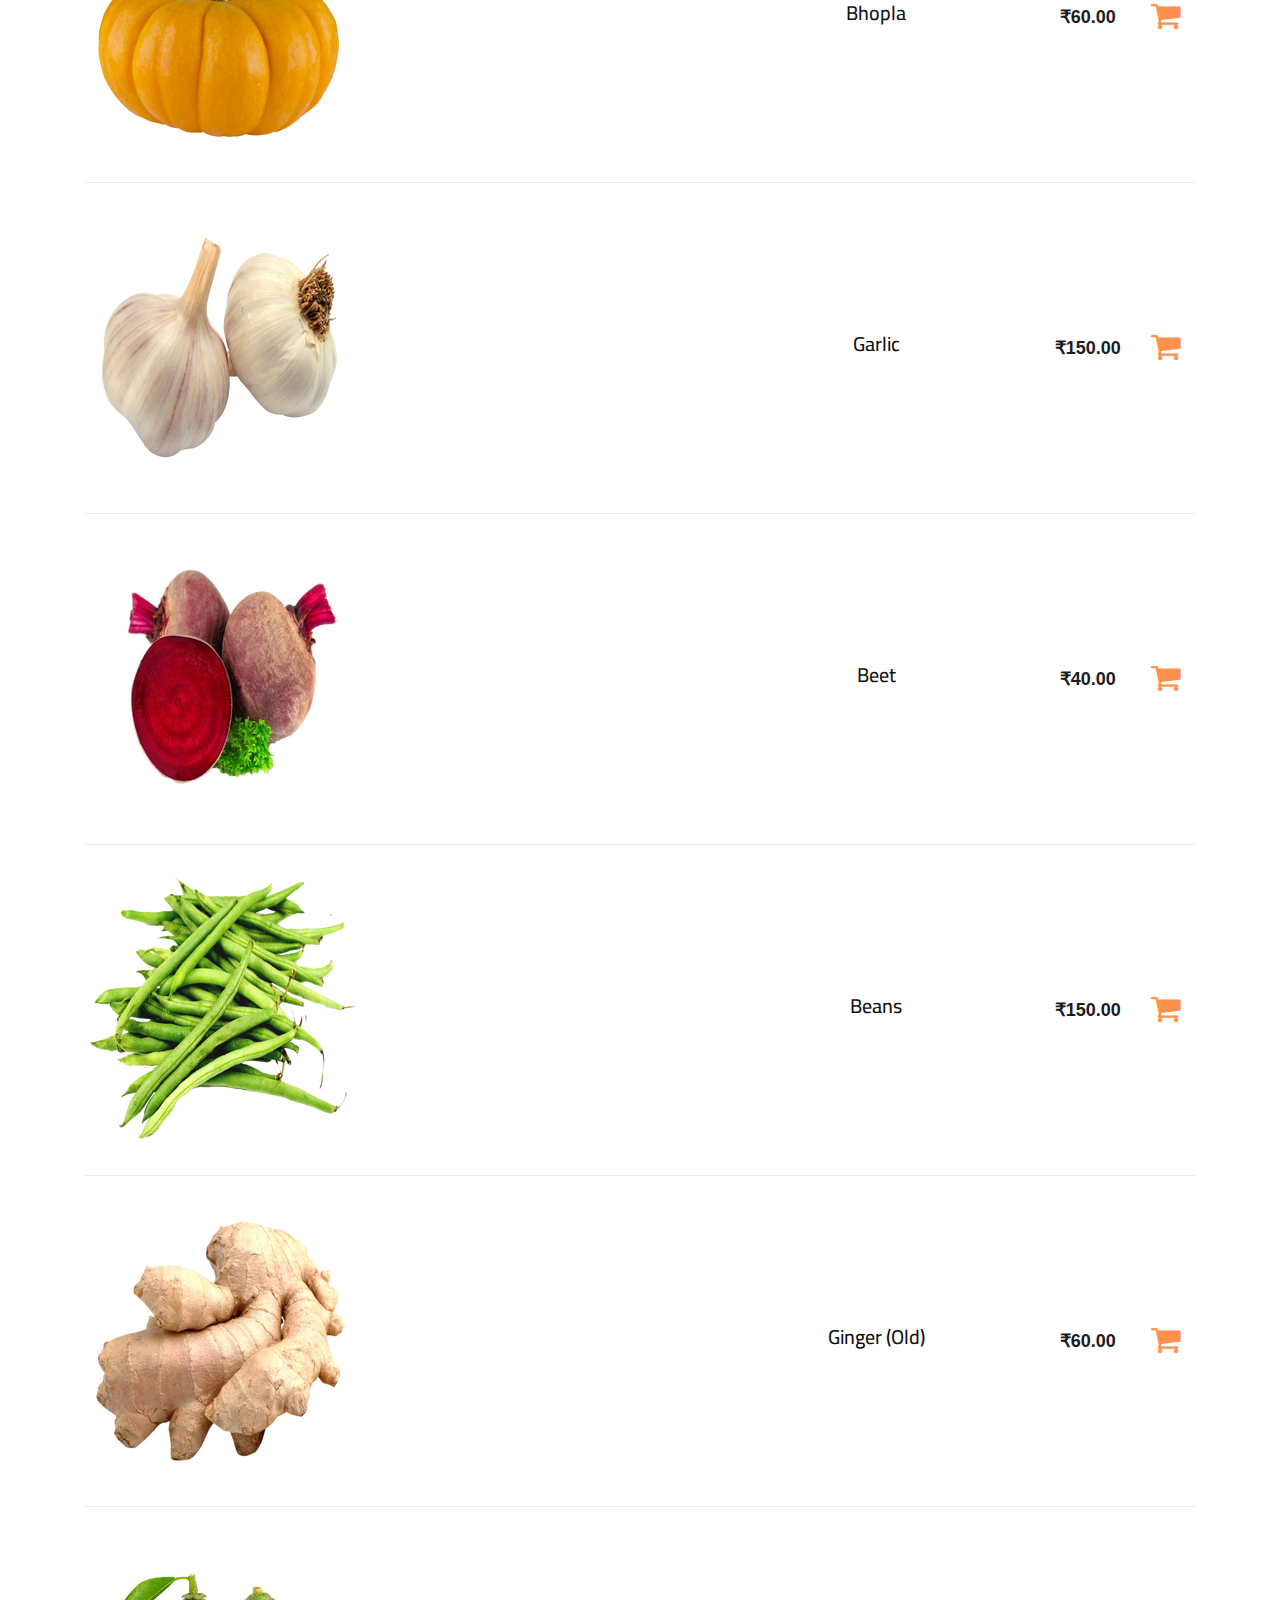
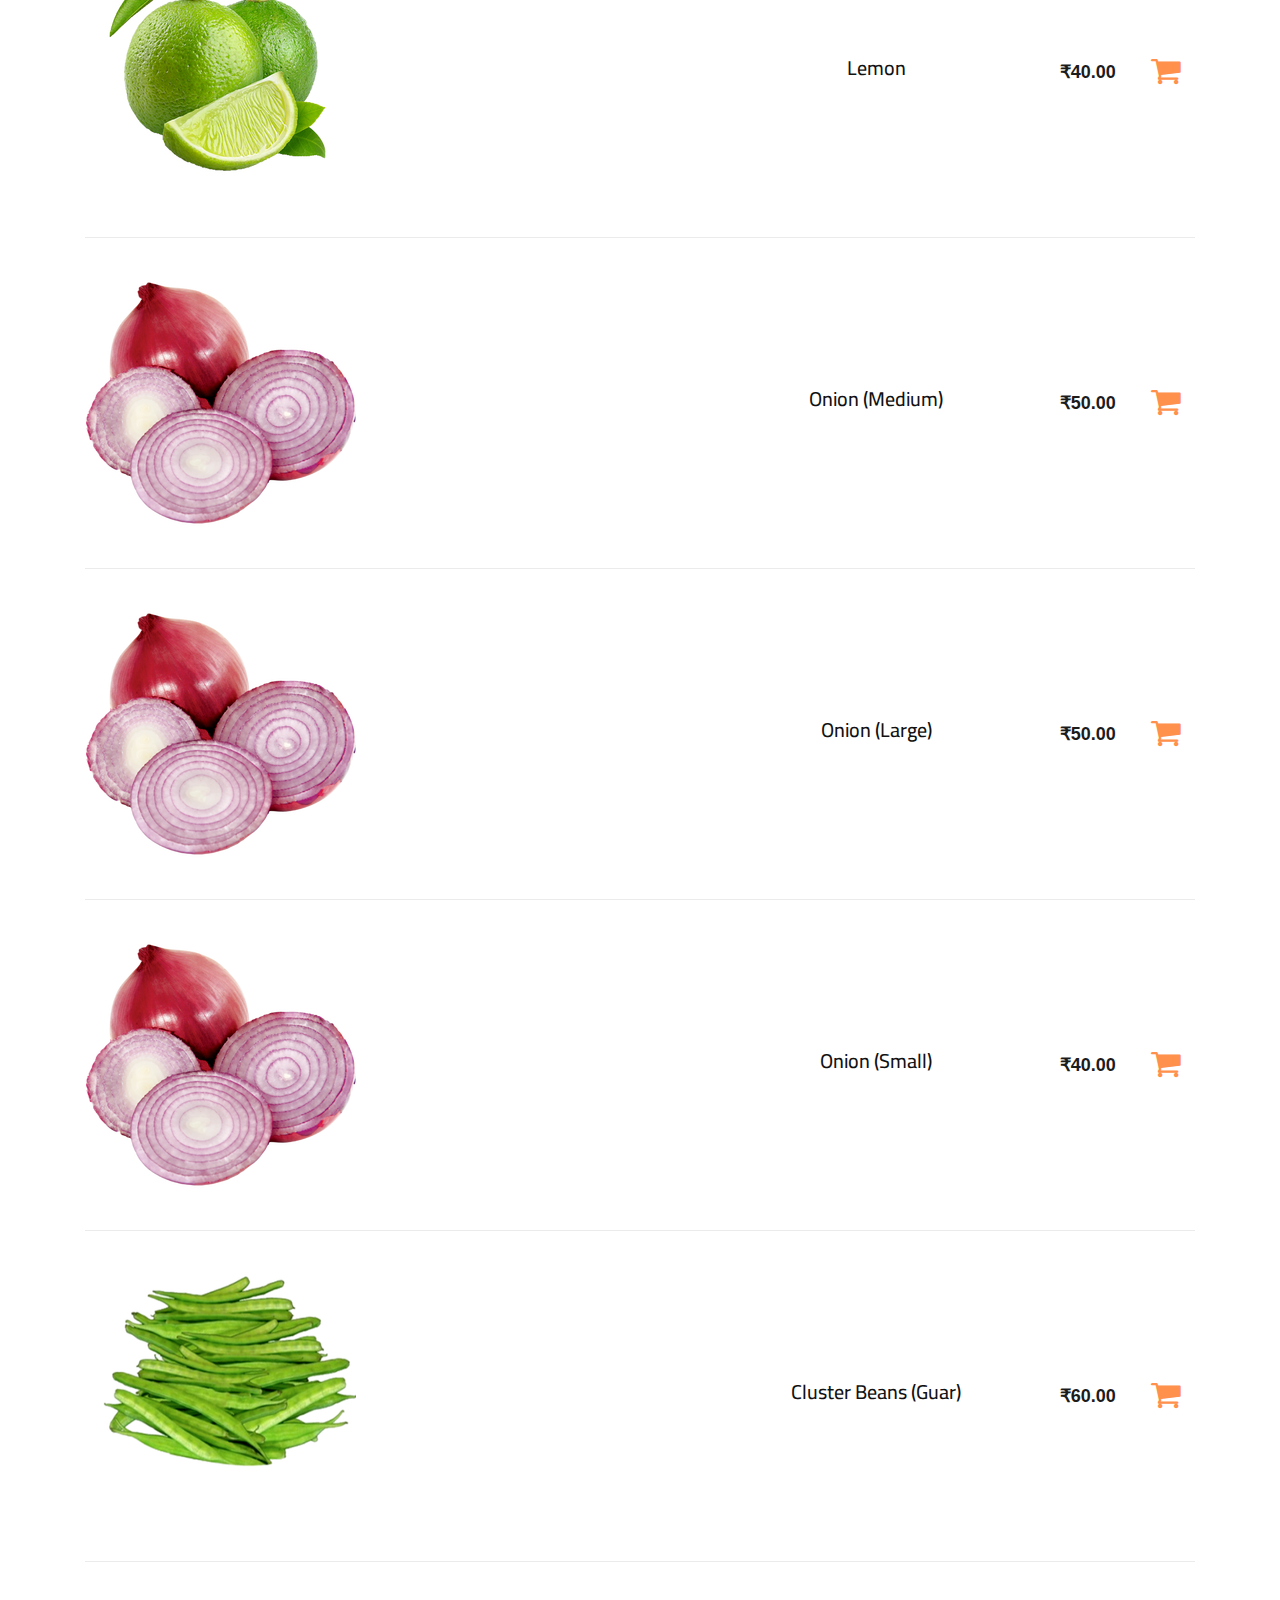
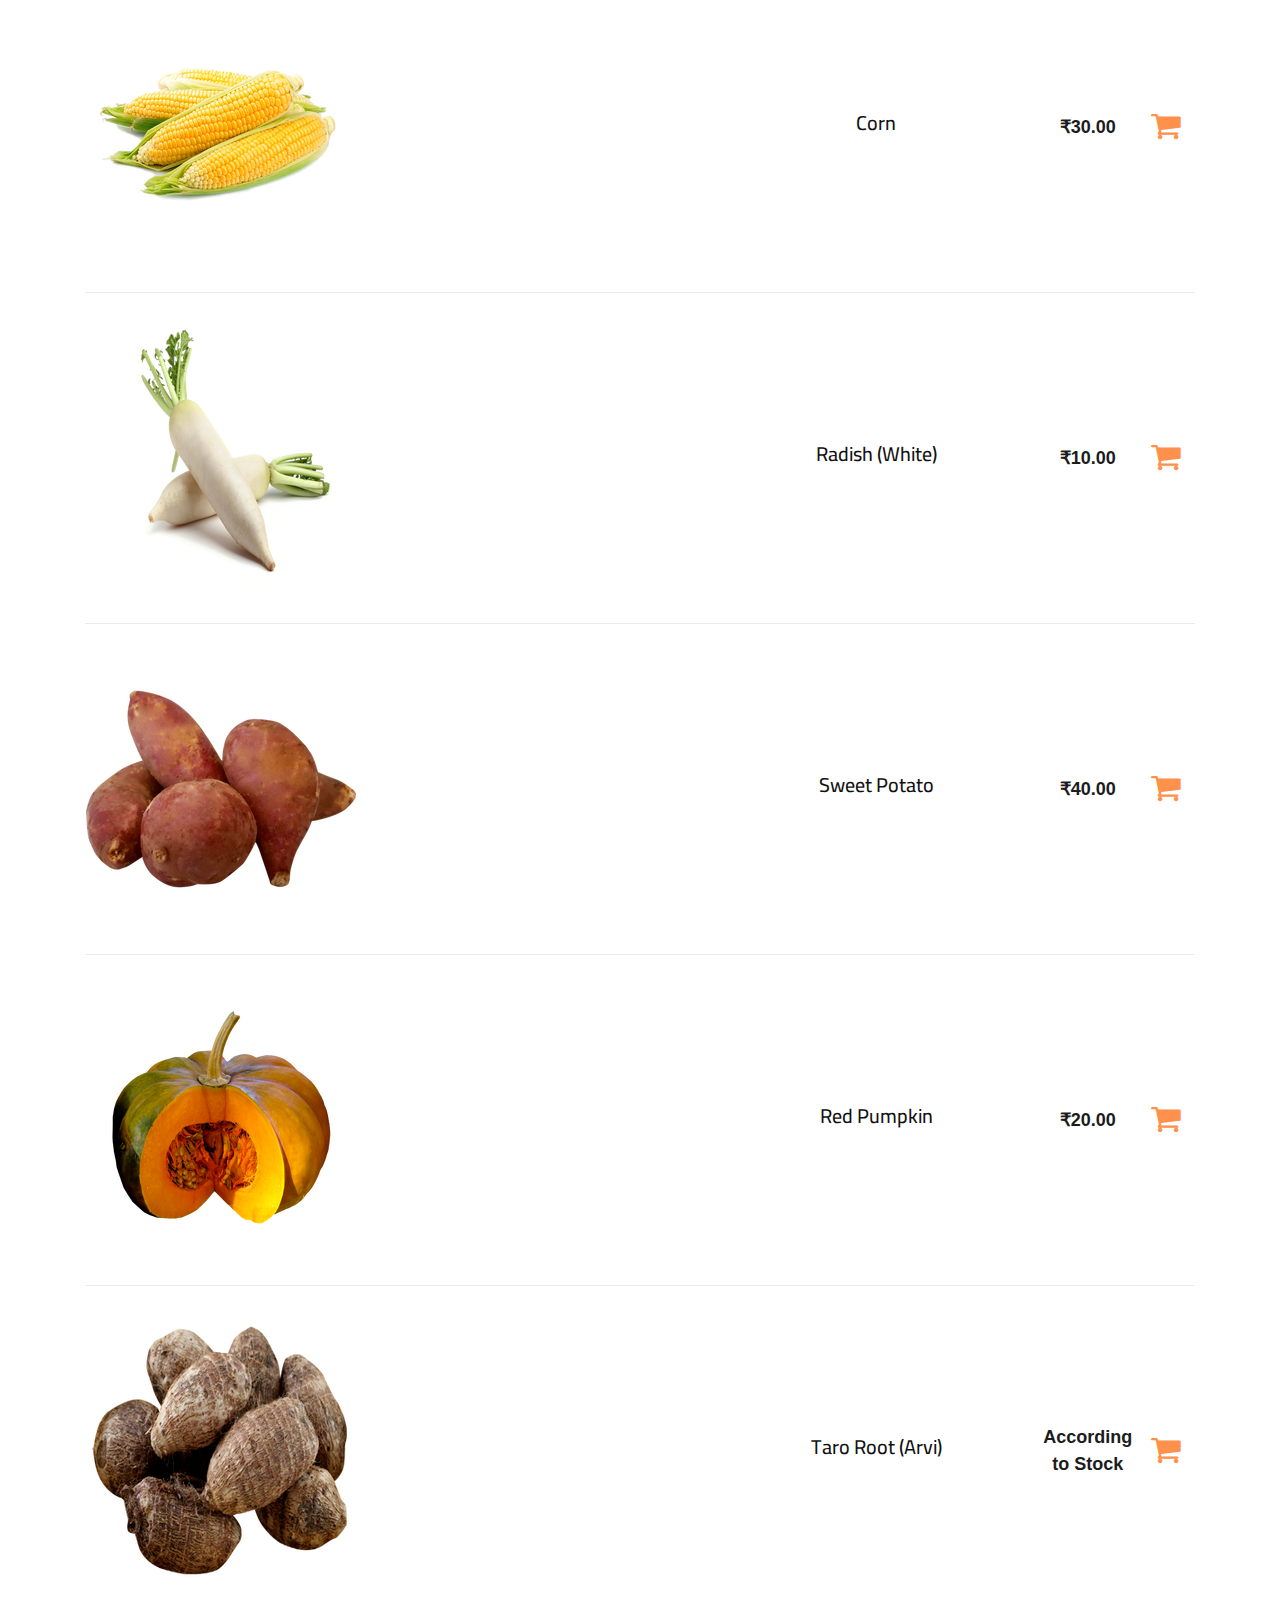
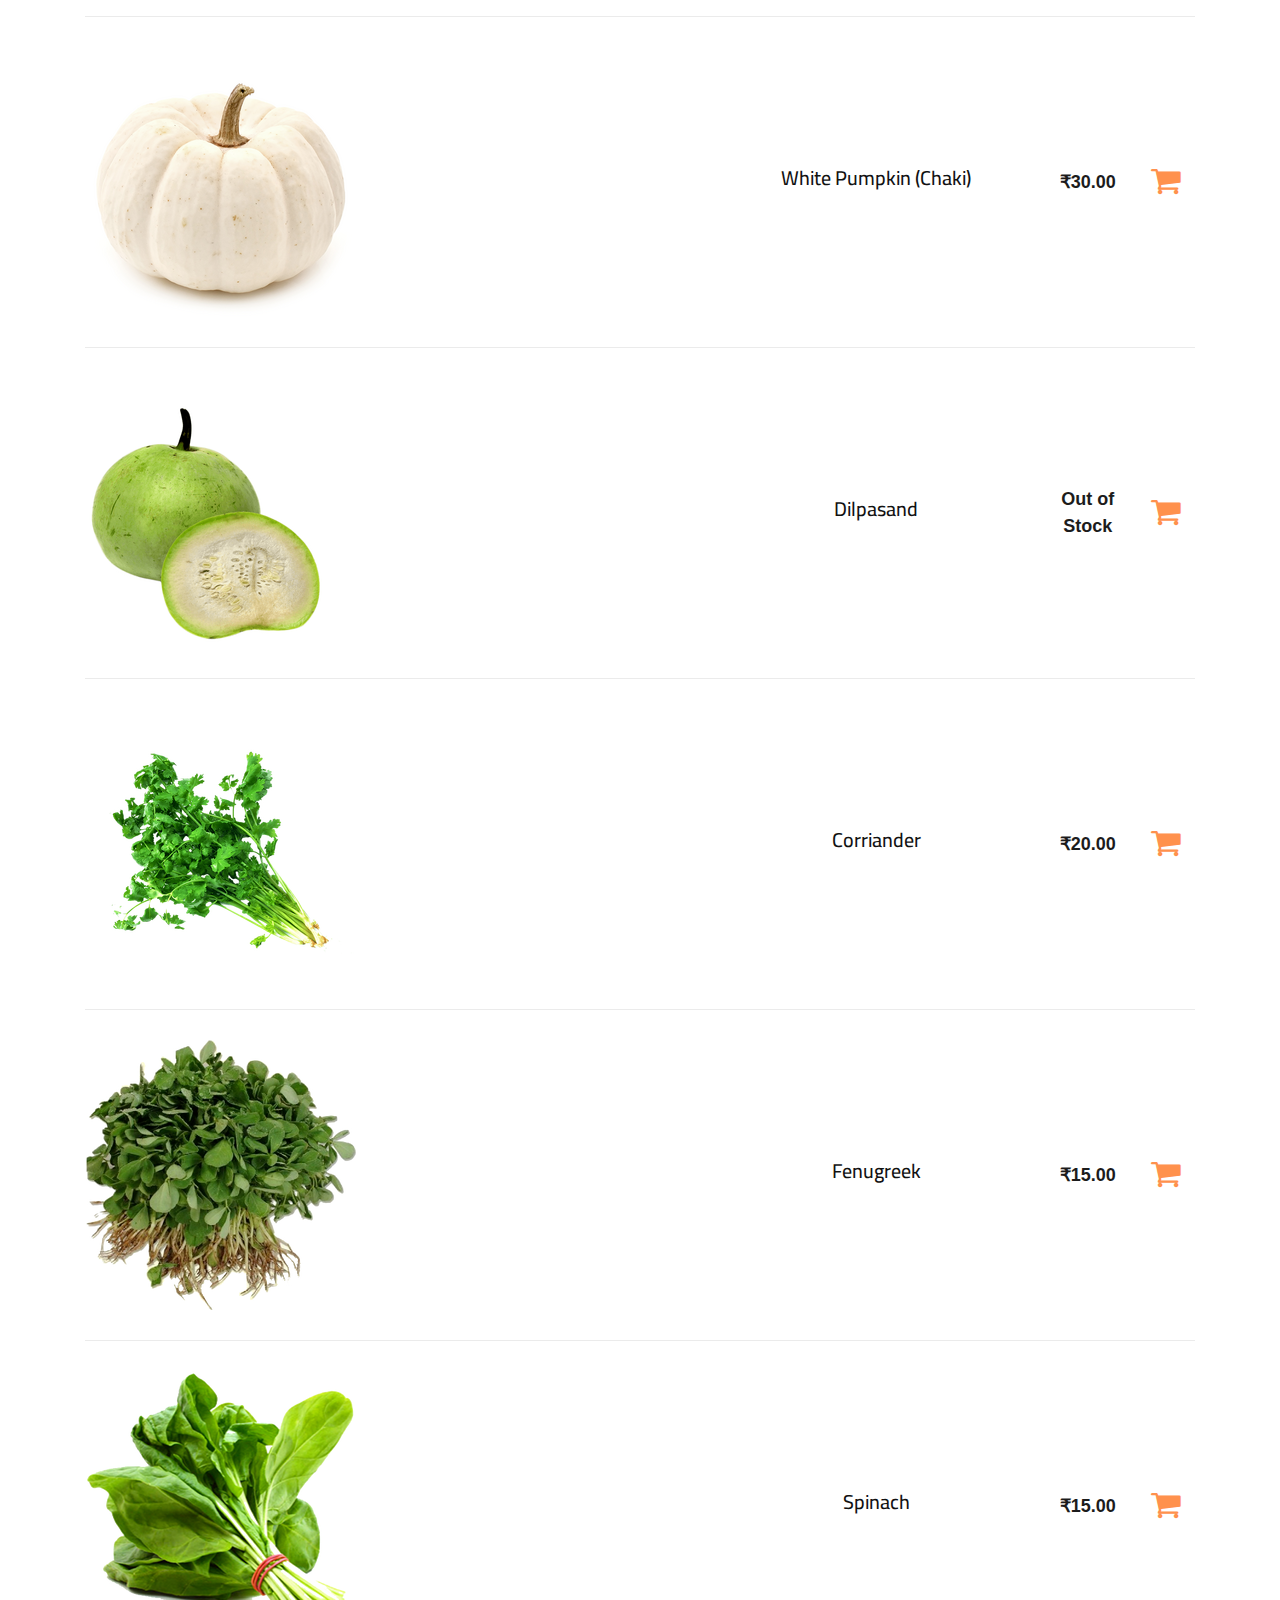
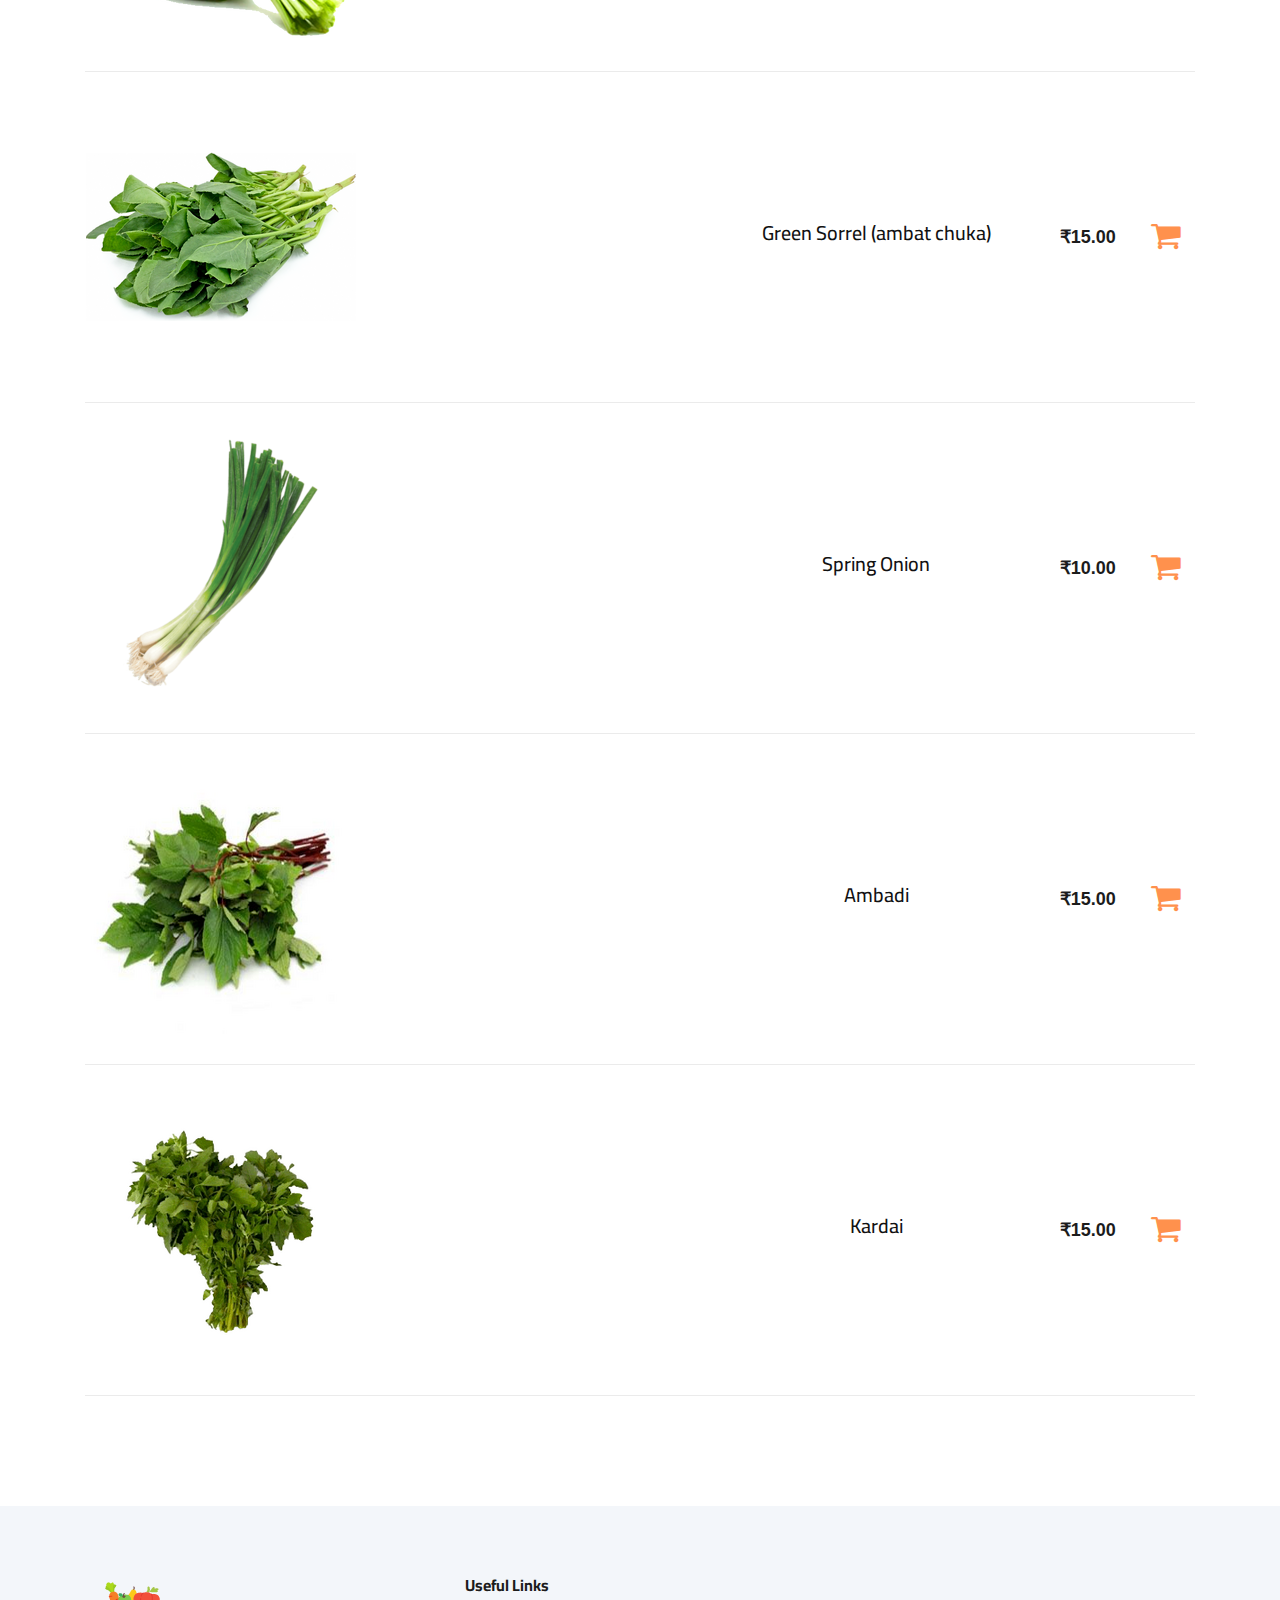
==== commit 056a5002: "done" ====
--- a/index.html
+++ b/index.html
@@ -253,7 +253,7 @@
                     <td>
                       <a
                         href="./index.html"
-                        onclick="addproduct('Desi Tomato','35','perkg','1')"
+                        onclick="addproduct('Desi Tomato','35','kg','1')"
                         ><i class="fa fa-shopping-cart fa-2x"></i>
                         <span id="cartvalue"></span>
                       </a>
@@ -268,28 +268,13 @@
                     <td>
                       <a
                         href="./index.html"
-                        onclick="addproduct('Vaishali Tomato','35','perkg','1')"
+                        onclick="addproduct('Vaishali Tomato','35','kg','1')"
                         ><i class="fa fa-shopping-cart fa-2x"></i>
                         <span id="cartvalue"></span>
                       </a>
                     </td>
                   </tr>
                   <!-- new items -->
-                  <tr>
-                    <td class="shoping__cart__item">
-                      <img src="img/featured/feature-6.jpg" alt="" />
-                    </td>
-                    <td><h5>Apple</h5></td>
-                    <td class="shoping__cart__price">₹60.00</td>
-                    <td>
-                      <a
-                        href="./index.html"
-                        onclick="addproduct('Apple','60','perkg','1')"
-                        ><i class="fa fa-shopping-cart fa-2x"></i>
-                        <span id="cartvalue"></span>
-                      </a>
-                    </td>
-                  </tr>
                   <tr>
                     <td class="shoping__cart__item">
                       <img src="img/featured/feature-1.jpg" alt="" />
@@ -299,37 +284,7 @@
                     <td>
                       <a
                         href="./index.html"
-                        onclick="addproduct('Cabbage','60','perkg','1')"
-                        ><i class="fa fa-shopping-cart fa-2x"></i>
-                        <span id="cartvalue"></span>
-                      </a>
-                    </td>
-                  </tr>
-                  <tr>
-                    <td class="shoping__cart__item">
-                      <img src="img/featured/feature-3.jpg" alt="" />
-                    </td>
-                    <td><h5>Orange</h5></td>
-                    <td class="shoping__cart__price">₹60.00</td>
-                    <td>
-                      <a
-                        href="./index.html"
-                        onclick="addproduct('Orange','60','perkg','1')"
-                        ><i class="fa fa-shopping-cart fa-2x"></i>
-                        <span id="cartvalue"></span>
-                      </a>
-                    </td>
-                  </tr>
-                  <tr>
-                    <td class="shoping__cart__item">
-                      <img src="img/featured/feature-2.jpg" alt="" />
-                    </td>
-                    <td><h5>Banana</h5></td>
-                    <td class="shoping__cart__price">₹60.00</td>
-                    <td>
-                      <a
-                        href="./index.html"
-                        onclick="addproduct('Banana','60','perdoz','1')"
+                        onclick="addproduct('Cabbage','60','kg','1')"
                         ><i class="fa fa-shopping-cart fa-2x"></i>
                         <span id="cartvalue"></span>
                       </a>
@@ -344,7 +299,7 @@
                     <td>
                       <a
                         href="./index.html"
-                        onclick="addproduct('Coriander','60','perpiece','1')"
+                        onclick="addproduct('Coriander','60','bunch','1')"
                         ><i class="fa fa-shopping-cart fa-2x"></i>
                         <span id="cartvalue"></span>
                       </a>
@@ -359,7 +314,7 @@
                     <td>
                       <a
                         href="./index.html"
-                        onclick="addproduct('Chikoo','40','perkg','1')"
+                        onclick="addproduct('Chikoo','40','kg','1')"
                         ><i class="fa fa-shopping-cart fa-2x"></i>
                         <span id="cartvalue"></span>
                       </a>
@@ -374,7 +329,7 @@
                     <td>
                       <a
                         href="./index.html"
-                        onclick="addproduct('Mint','35','perpiece','1')"
+                        onclick="addproduct('Mint','35','bunch','1')"
                         ><i class="fa fa-shopping-cart fa-2x"></i>
                         <span id="cartvalue"></span>
                       </a>
@@ -390,7 +345,7 @@
                     <td>
                       <a
                         href="./index.html"
-                        onclick="addproduct('Potato','40','perkg','1')"
+                        onclick="addproduct('Potato','40','kg','1')"
                         ><i class="fa fa-shopping-cart fa-2x"></i>
                         <span id="cartvalue"></span>
                       </a>
@@ -405,7 +360,7 @@
                     <td>
                       <a
                         href="./index.html"
-                        onclick="addproduct('Cucumber','35','perkg','1')"
+                        onclick="addproduct('Cucumber','35','kg','1')"
                         ><i class="fa fa-shopping-cart fa-2x"></i>
                         <span id="cartvalue"></span>
                       </a>
@@ -420,7 +375,7 @@
                     <td>
                       <a
                         href="./index.html"
-                        onclick="addproduct('Carrot (Medium)','40','perkg','1')"
+                        onclick="addproduct('Carrot (Medium)','40','kg','1')"
                         ><i class="fa fa-shopping-cart fa-2x"></i>
                         <span id="cartvalue"></span>
                       </a>
@@ -435,7 +390,7 @@
                     <td>
                       <a
                         href="./index.html"
-                        onclick="addproduct('Cauliflower (Medium)','80','perkg','1')"
+                        onclick="addproduct('Cauliflower (Medium)','80','kg','1')"
                         ><i class="fa fa-shopping-cart fa-2x"></i>
                         <span id="cartvalue"></span>
                       </a>
@@ -450,7 +405,7 @@
                     <td>
                       <a
                         href="./index.html"
-                        onclick="addproduct('Shimla (Large)','65','perkg','1')"
+                        onclick="addproduct('Shimla (Large)','65','kg','1')"
                         ><i class="fa fa-shopping-cart fa-2x"></i>
                         <span id="cartvalue"></span>
                       </a>
@@ -465,7 +420,7 @@
                     <td>
                       <a
                         href="./index.html"
-                        onclick="addproduct('Shimla (Medium)','60','perkg','1')"
+                        onclick="addproduct('Shimla (Medium)','60','kg','1')"
                         ><i class="fa fa-shopping-cart fa-2x"></i>
                         <span id="cartvalue"></span>
                       </a>
@@ -480,7 +435,7 @@
                     <td>
                       <a
                         href="./index.html"
-                        onclick="addproduct('Chilly (Kakdi Mirch)','0','perkg','1')"
+                        onclick="addproduct('Chilly (Kakdi Mirch)','0','kg','1')"
                         ><i class="fa fa-shopping-cart fa-2x"></i>
                         <span id="cartvalue"></span>
                       </a>
@@ -495,7 +450,7 @@
                     <td>
                       <a
                         href="./index.html"
-                        onclick="addproduct('Green Chilly','50','perkg','1')"
+                        onclick="addproduct('Green Chilly','50','kg','1')"
                         ><i class="fa fa-shopping-cart fa-2x"></i>
                         <span id="cartvalue"></span>
                       </a>
@@ -510,7 +465,7 @@
                     <td>
                       <a
                         href="./index.html"
-                        onclick="addproduct('Okra (Medium)','50','perkg','1')"
+                        onclick="addproduct('Okra (Medium)','50','kg','1')"
                         ><i class="fa fa-shopping-cart fa-2x"></i>
                         <span id="cartvalue"></span>
                       </a>
@@ -525,7 +480,7 @@
                     <td>
                       <a
                         href="./index.html"
-                        onclick="addproduct('Bitter Gourd','60','perkg','1')"
+                        onclick="addproduct('Bitter Gourd','60','kg','1')"
                         ><i class="fa fa-shopping-cart fa-2x"></i>
                         <span id="cartvalue"></span>
                       </a>
@@ -540,7 +495,7 @@
                     <td>
                       <a
                         href="./index.html"
-                        onclick="addproduct('Brinjal (Medium)','50','perkg','1')"
+                        onclick="addproduct('Brinjal (Medium)','50','kg','1')"
                         ><i class="fa fa-shopping-cart fa-2x"></i>
                         <span id="cartvalue"></span>
                       </a>
@@ -555,7 +510,7 @@
                     <td>
                       <a
                         href="./index.html"
-                        onclick="addproduct('Tondli (Medium)','50','perkg','1')"
+                        onclick="addproduct('Tondli (Medium)','50','kg','1')"
                         ><i class="fa fa-shopping-cart fa-2x"></i>
                         <span id="cartvalue"></span>
                       </a>
@@ -570,7 +525,7 @@
                     <td>
                       <a
                         href="./index.html"
-                        onclick="addproduct('Ridge Gourd (Dodka)','80','perkg','1')"
+                        onclick="addproduct('Ridge Gourd (Dodka)','80','kg','1')"
                         ><i class="fa fa-shopping-cart fa-2x"></i>
                         <span id="cartvalue"></span>
                       </a>
@@ -585,7 +540,7 @@
                     <td>
                       <a
                         href="./index.html"
-                        onclick="addproduct('Gilka','75','perkg','1')"
+                        onclick="addproduct('Gilka','75','kg','1')"
                         ><i class="fa fa-shopping-cart fa-2x"></i>
                         <span id="cartvalue"></span>
                       </a>
@@ -600,7 +555,7 @@
                     <td>
                       <a
                         href="./index.html"
-                        onclick="addproduct('Bhopla','60','perkg','1')"
+                        onclick="addproduct('Bhopla','60','kg','1')"
                         ><i class="fa fa-shopping-cart fa-2x"></i>
                         <span id="cartvalue"></span>
                       </a>
@@ -615,7 +570,7 @@
                     <td>
                       <a
                         href="./index.html"
-                        onclick="addproduct('Garlic','150','perkg','1')"
+                        onclick="addproduct('Garlic','150','kg','1')"
                         ><i class="fa fa-shopping-cart fa-2x"></i>
                         <span id="cartvalue"></span>
                       </a>
@@ -630,7 +585,7 @@
                     <td>
                       <a
                         href="./index.html"
-                        onclick="addproduct('Beet','40','perkg','1')"
+                        onclick="addproduct('Beet','40','kg','1')"
                         ><i class="fa fa-shopping-cart fa-2x"></i>
                         <span id="cartvalue"></span>
                       </a>
@@ -645,7 +600,7 @@
                     <td>
                       <a
                         href="./index.html"
-                        onclick="addproduct('Beans','150','perkg','1')"
+                        onclick="addproduct('Beans','150','kg','1')"
                         ><i class="fa fa-shopping-cart fa-2x"></i>
                         <span id="cartvalue"></span>
                       </a>
@@ -660,7 +615,7 @@
                     <td>
                       <a
                         href="./index.html"
-                        onclick="addproduct('Ginger (Old)','60','perkg','1')"
+                        onclick="addproduct('Ginger (Old)','60','kg','1')"
                         ><i class="fa fa-shopping-cart fa-2x"></i>
                         <span id="cartvalue"></span>
                       </a>
@@ -675,7 +630,7 @@
                     <td>
                       <a
                         href="./index.html"
-                        onclick="addproduct('Lemon','40','perkg','1')"
+                        onclick="addproduct('Lemon','40','kg','1')"
                         ><i class="fa fa-shopping-cart fa-2x"></i>
                         <span id="cartvalue"></span>
                       </a>
@@ -690,7 +645,7 @@
                     <td>
                       <a
                         href="./index.html"
-                        onclick="addproduct('Onion (Medium)','50','perkg','1')"
+                        onclick="addproduct('Onion (Medium)','50','kg','1')"
                         ><i class="fa fa-shopping-cart fa-2x"></i>
                         <span id="cartvalue"></span>
                       </a>
@@ -705,7 +660,7 @@
                     <td>
                       <a
                         href="./index.html"
-                        onclick="addproduct('Onion (Large)','50','perkg','1')"
+                        onclick="addproduct('Onion (Large)','50','kg','1')"
                         ><i class="fa fa-shopping-cart fa-2x"></i>
                         <span id="cartvalue"></span>
                       </a>
@@ -720,7 +675,7 @@
                     <td>
                       <a
                         href="./index.html"
-                        onclick="addproduct('Onion (Small)','40','perkg','1')"
+                        onclick="addproduct('Onion (Small)','40','kg','1')"
                         ><i class="fa fa-shopping-cart fa-2x"></i>
                         <span id="cartvalue"></span>
                       </a>
@@ -735,7 +690,7 @@
                     <td>
                       <a
                         href="./index.html"
-                        onclick="addproduct('Cluster Beans (Guar)','60','perkg','1')"
+                        onclick="addproduct('Cluster Beans (Guar)','60','kg','1')"
                         ><i class="fa fa-shopping-cart fa-2x"></i>
                         <span id="cartvalue"></span>
                       </a>
@@ -750,7 +705,7 @@
                     <td>
                       <a
                         href="./index.html"
-                        onclick="addproduct('Corn','30','perkg','1')"
+                        onclick="addproduct('Corn','30','kg','1')"
                         ><i class="fa fa-shopping-cart fa-2x"></i>
                         <span id="cartvalue"></span>
                       </a>
@@ -765,7 +720,7 @@
                     <td>
                       <a
                         href="./index.html"
-                        onclick="addproduct('Radish (White)','10','perkg','1')"
+                        onclick="addproduct('Radish (White)','10','kg','1')"
                         ><i class="fa fa-shopping-cart fa-2x"></i>
                         <span id="cartvalue"></span>
                       </a>
@@ -780,7 +735,7 @@
                     <td>
                       <a
                         href="./index.html"
-                        onclick="addproduct('Sweet Potato','40','perkg','1')"
+                        onclick="addproduct('Sweet Potato','40','kg','1')"
                         ><i class="fa fa-shopping-cart fa-2x"></i>
                         <span id="cartvalue"></span>
                       </a>
@@ -795,7 +750,7 @@
                     <td>
                       <a
                         href="./index.html"
-                        onclick="addproduct('Red Pumpkin','20','perkg','1')"
+                        onclick="addproduct('Red Pumpkin','20','kg','1')"
                         ><i class="fa fa-shopping-cart fa-2x"></i>
                         <span id="cartvalue"></span>
                       </a>
@@ -810,7 +765,7 @@
                     <td>
                       <a
                         href="./index.html"
-                        onclick="addproduct('Taro Root (Arvi)','0','perkg','1')"
+                        onclick="addproduct('Taro Root (Arvi)','0','kg','1')"
                         ><i class="fa fa-shopping-cart fa-2x"></i>
                         <span id="cartvalue"></span>
                       </a>
@@ -825,7 +780,7 @@
                     <td>
                       <a
                         href="./index.html"
-                        onclick="addproduct('White Pumpkin (Chaki)','30','perkg','1')"
+                        onclick="addproduct('White Pumpkin (Chaki)','30','kg','1')"
                         ><i class="fa fa-shopping-cart fa-2x"></i>
                         <span id="cartvalue"></span>
                       </a>
@@ -840,7 +795,7 @@
                     <td>
                       <a
                         href="./index.html"
-                        onclick="addproduct('Dilpasand','0','perkg','1')"
+                        onclick="addproduct('Dilpasand','0','kg','1')"
                         ><i class="fa fa-shopping-cart fa-2x"></i>
                         <span id="cartvalue"></span>
                       </a>
@@ -855,7 +810,7 @@
                     <td>
                       <a
                         href="./index.html"
-                        onclick="addproduct('Corriander','20','perkg','1')"
+                        onclick="addproduct('Corriander','20','kg','1')"
                         ><i class="fa fa-shopping-cart fa-2x"></i>
                         <span id="cartvalue"></span>
                       </a>
@@ -870,7 +825,7 @@
                     <td>
                       <a
                         href="./index.html"
-                        onclick="addproduct('Fenugreek','15','perkg','1')"
+                        onclick="addproduct('Fenugreek','15','kg','1')"
                         ><i class="fa fa-shopping-cart fa-2x"></i>
                         <span id="cartvalue"></span>
                       </a>
@@ -885,7 +840,7 @@
                     <td>
                       <a
                         href="./index.html"
-                        onclick="addproduct('Spinach','15','perkg','1')"
+                        onclick="addproduct('Spinach','15','kg','1')"
                         ><i class="fa fa-shopping-cart fa-2x"></i>
                         <span id="cartvalue"></span>
                       </a>
@@ -900,7 +855,7 @@
                     <td>
                       <a
                         href="./index.html"
-                        onclick="addproduct('Green Sorrel (ambat chuka)','15','perkg','1')"
+                        onclick="addproduct('Green Sorrel (ambat chuka)','15','kg','1')"
                         ><i class="fa fa-shopping-cart fa-2x"></i>
                         <span id="cartvalue"></span>
                       </a>
@@ -915,7 +870,7 @@
                     <td>
                       <a
                         href="./index.html"
-                        onclick="addproduct('Spring Onion','10','perkg','1')"
+                        onclick="addproduct('Spring Onion','10','kg','1')"
                         ><i class="fa fa-shopping-cart fa-2x"></i>
                         <span id="cartvalue"></span>
                       </a>
@@ -930,7 +885,7 @@
                     <td>
                       <a
                         href="./index.html"
-                        onclick="addproduct('Ambadi','15','perkg','1')"
+                        onclick="addproduct('Ambadi','15','kg','1')"
                         ><i class="fa fa-shopping-cart fa-2x"></i>
                         <span id="cartvalue"></span>
                       </a>
@@ -945,7 +900,7 @@
                     <td>
                       <a
                         href="./index.html"
-                        onclick="addproduct('Kardai','15','perkg','1')"
+                        onclick="addproduct('Kardai','15','kg','1')"
                         ><i class="fa fa-shopping-cart fa-2x"></i>
                         <span id="cartvalue"></span>
                       </a>
--- a/css/style.css
+++ b/css/style.css
@@ -203,36 +203,36 @@
   0% {
     -webkit-transform: rotate(0deg);
     transform: rotate(0deg);
-    border: 4px solid #7fad39;
+    border: 4px solid #ff914d;
     border-left-color: transparent;
   }
   50% {
     -webkit-transform: rotate(180deg);
     transform: rotate(180deg);
-    border: 4px solid #7fad39;
+    border: 4px solid #ff914d;
     border-left-color: transparent;
   }
   100% {
     -webkit-transform: rotate(360deg);
     transform: rotate(360deg);
-    border: 4px solid #7fad39;
+    border: 4px solid#ff914d;
     border-left-color: transparent;
   }
 }
 @-webkit-keyframes loader {
   0% {
     -webkit-transform: rotate(0deg);
-    border: 4px solid #7fad39;
+    border: 4px solid #ff914d;
     border-left-color: transparent;
   }
   50% {
     -webkit-transform: rotate(180deg);
-    border: 4px solid #7fad39;
+    border: 4px solid #ff914d;
     border-left-color: transparent;
   }
   100% {
     -webkit-transform: rotate(360deg);
-    border: 4px solid #7fad39;
+    border: 4px solid #ff914d;
     border-left-color: transparent;
   }
 }
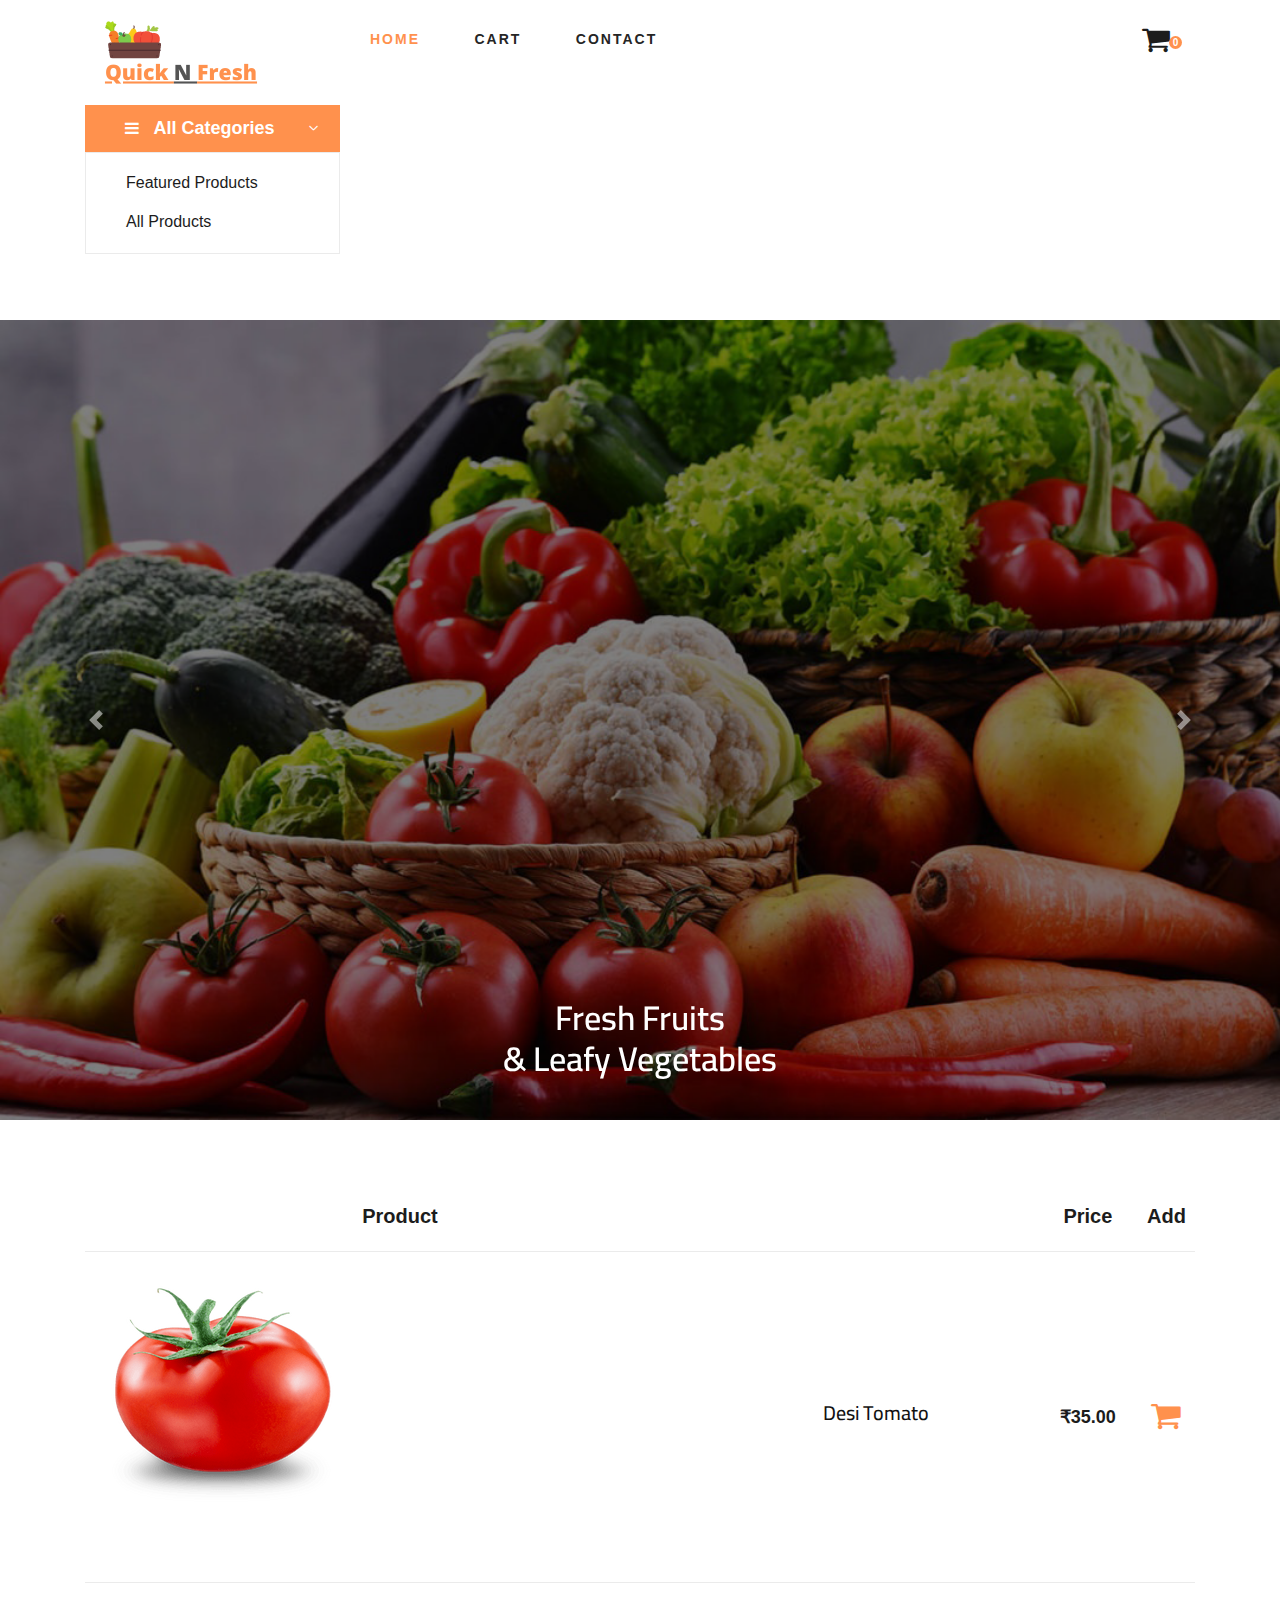
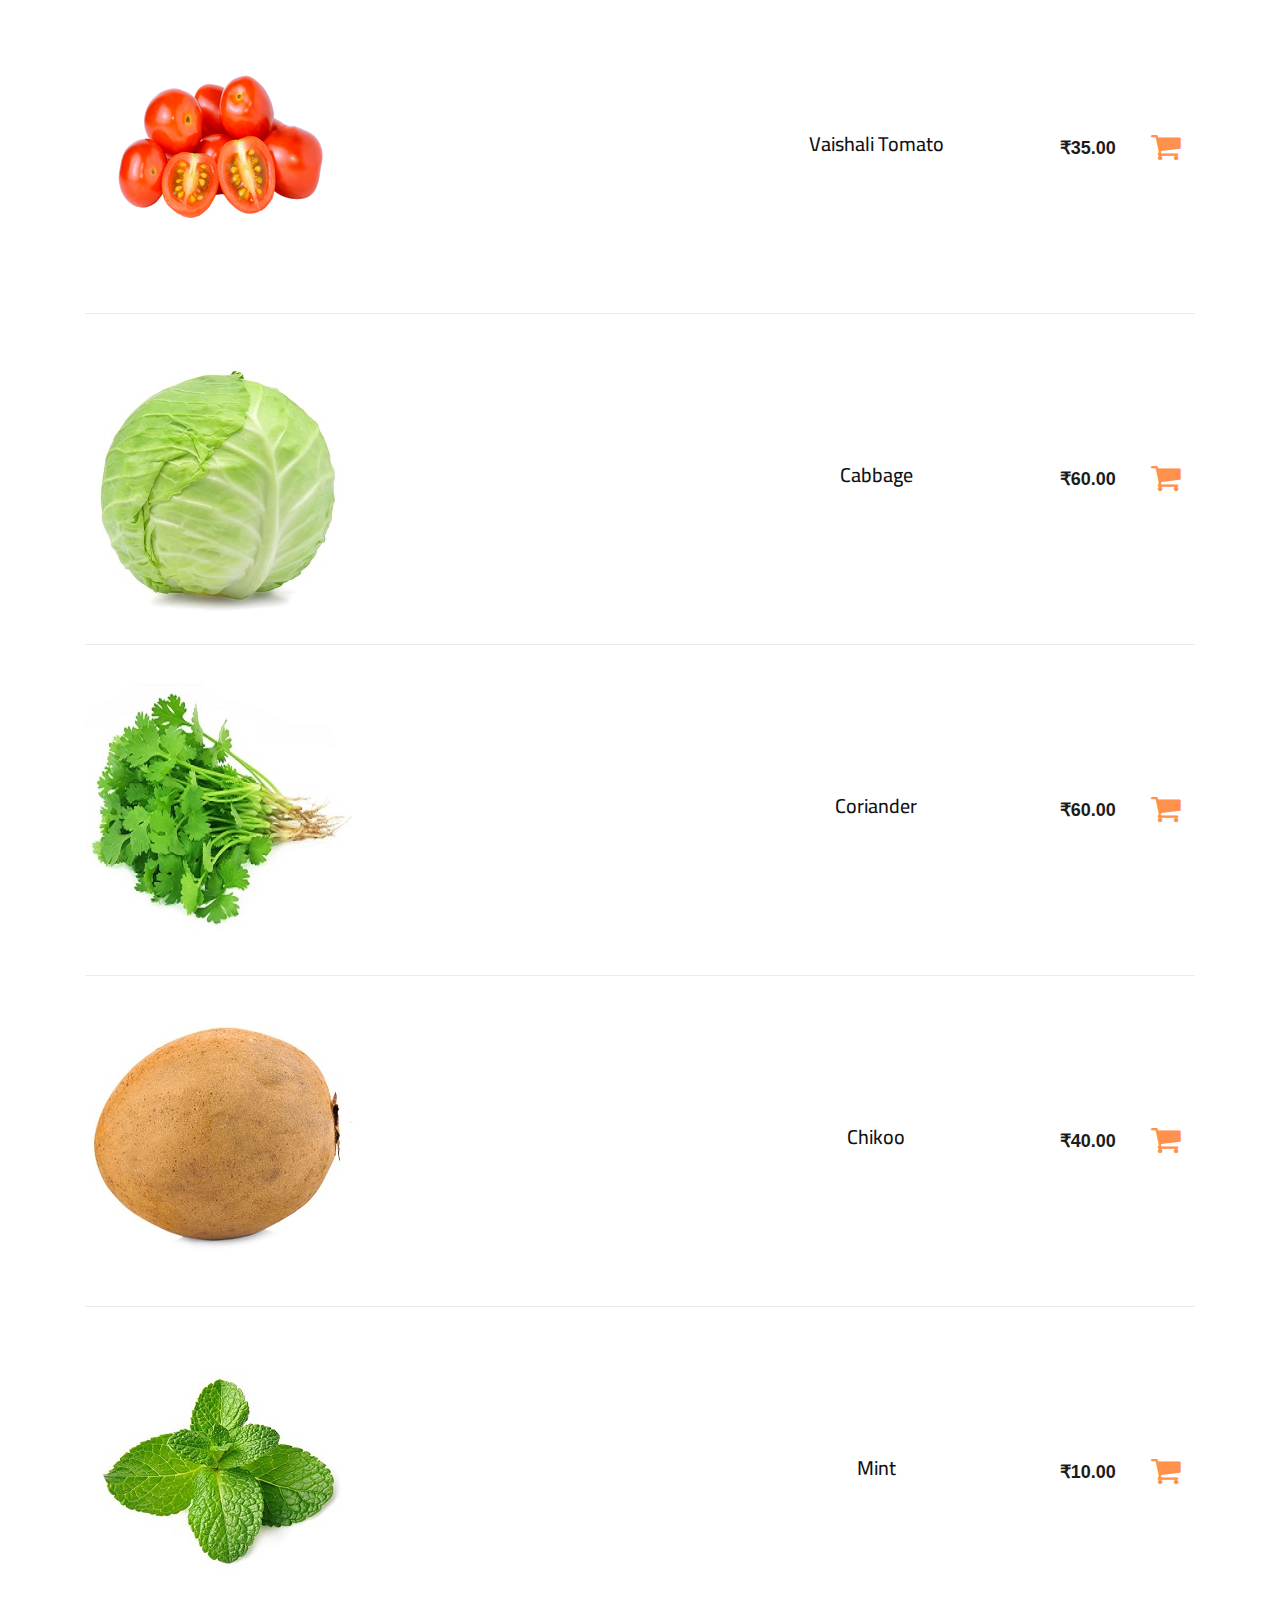
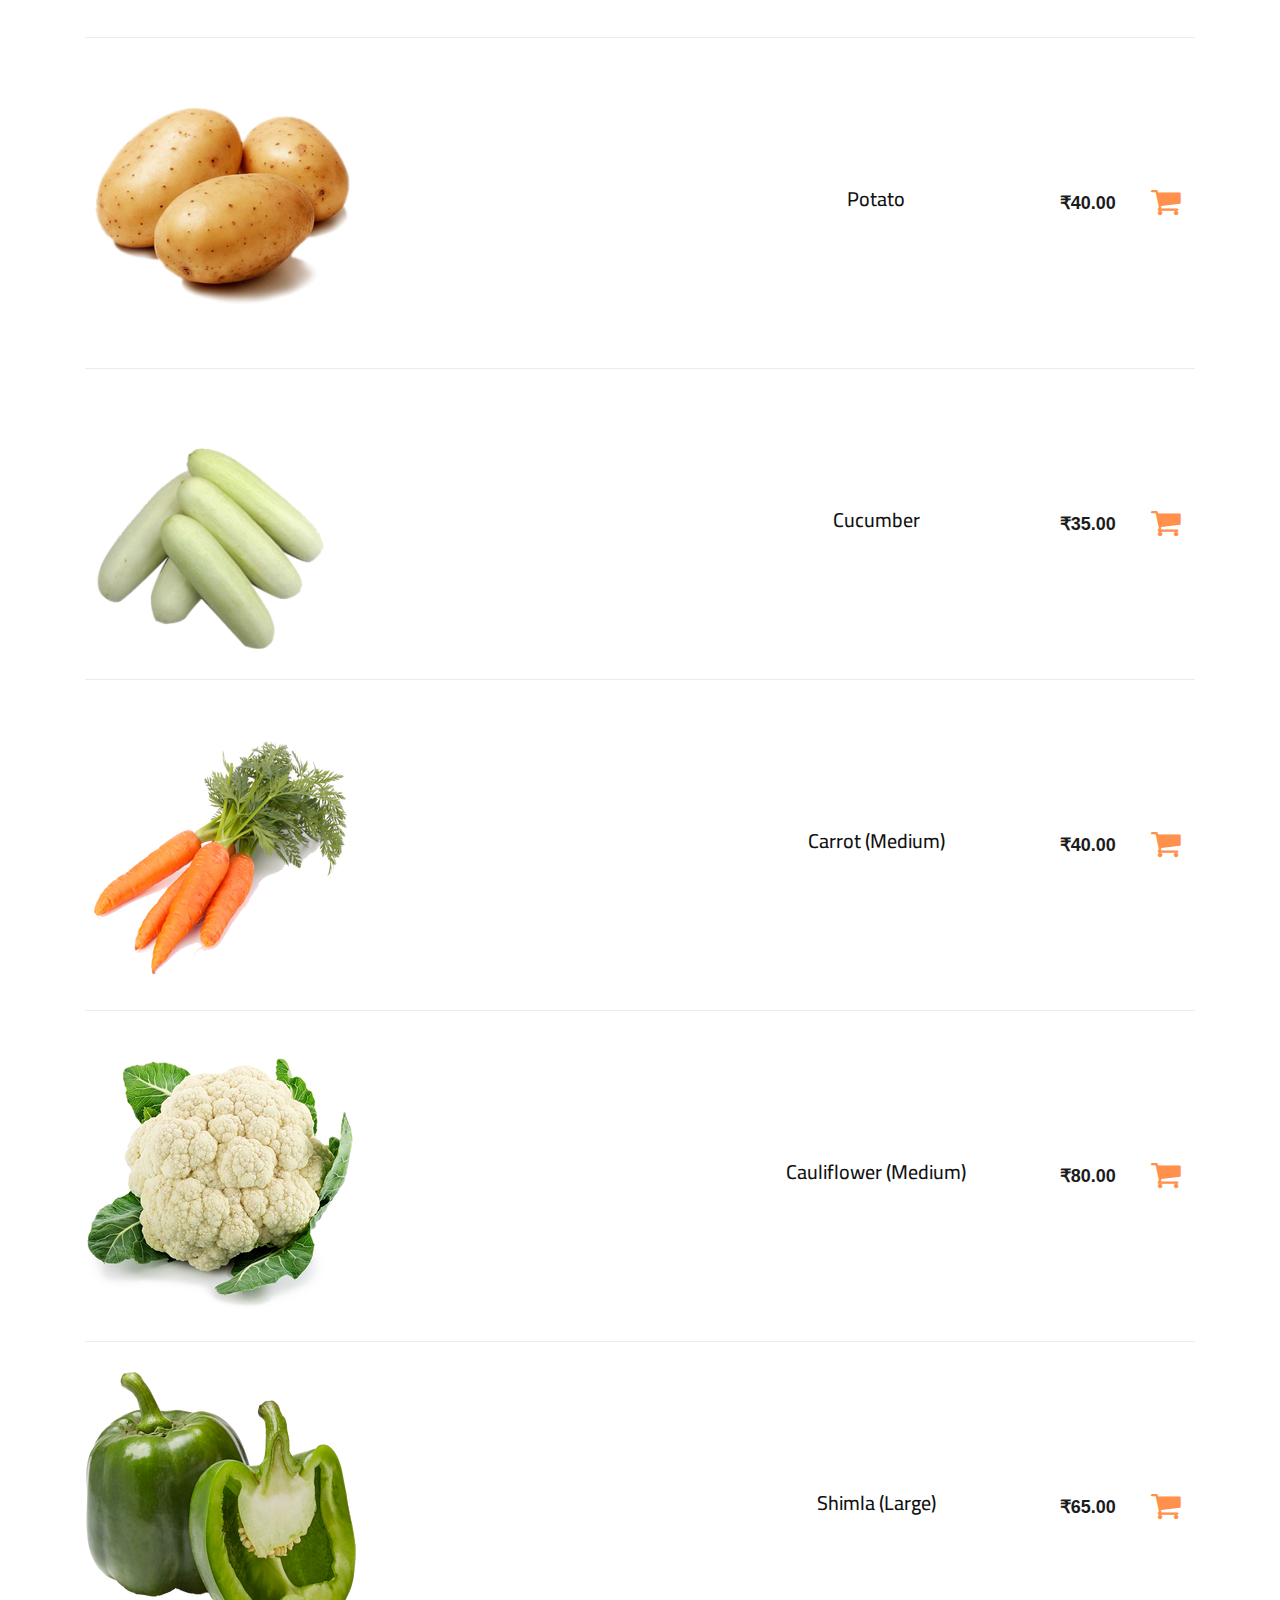
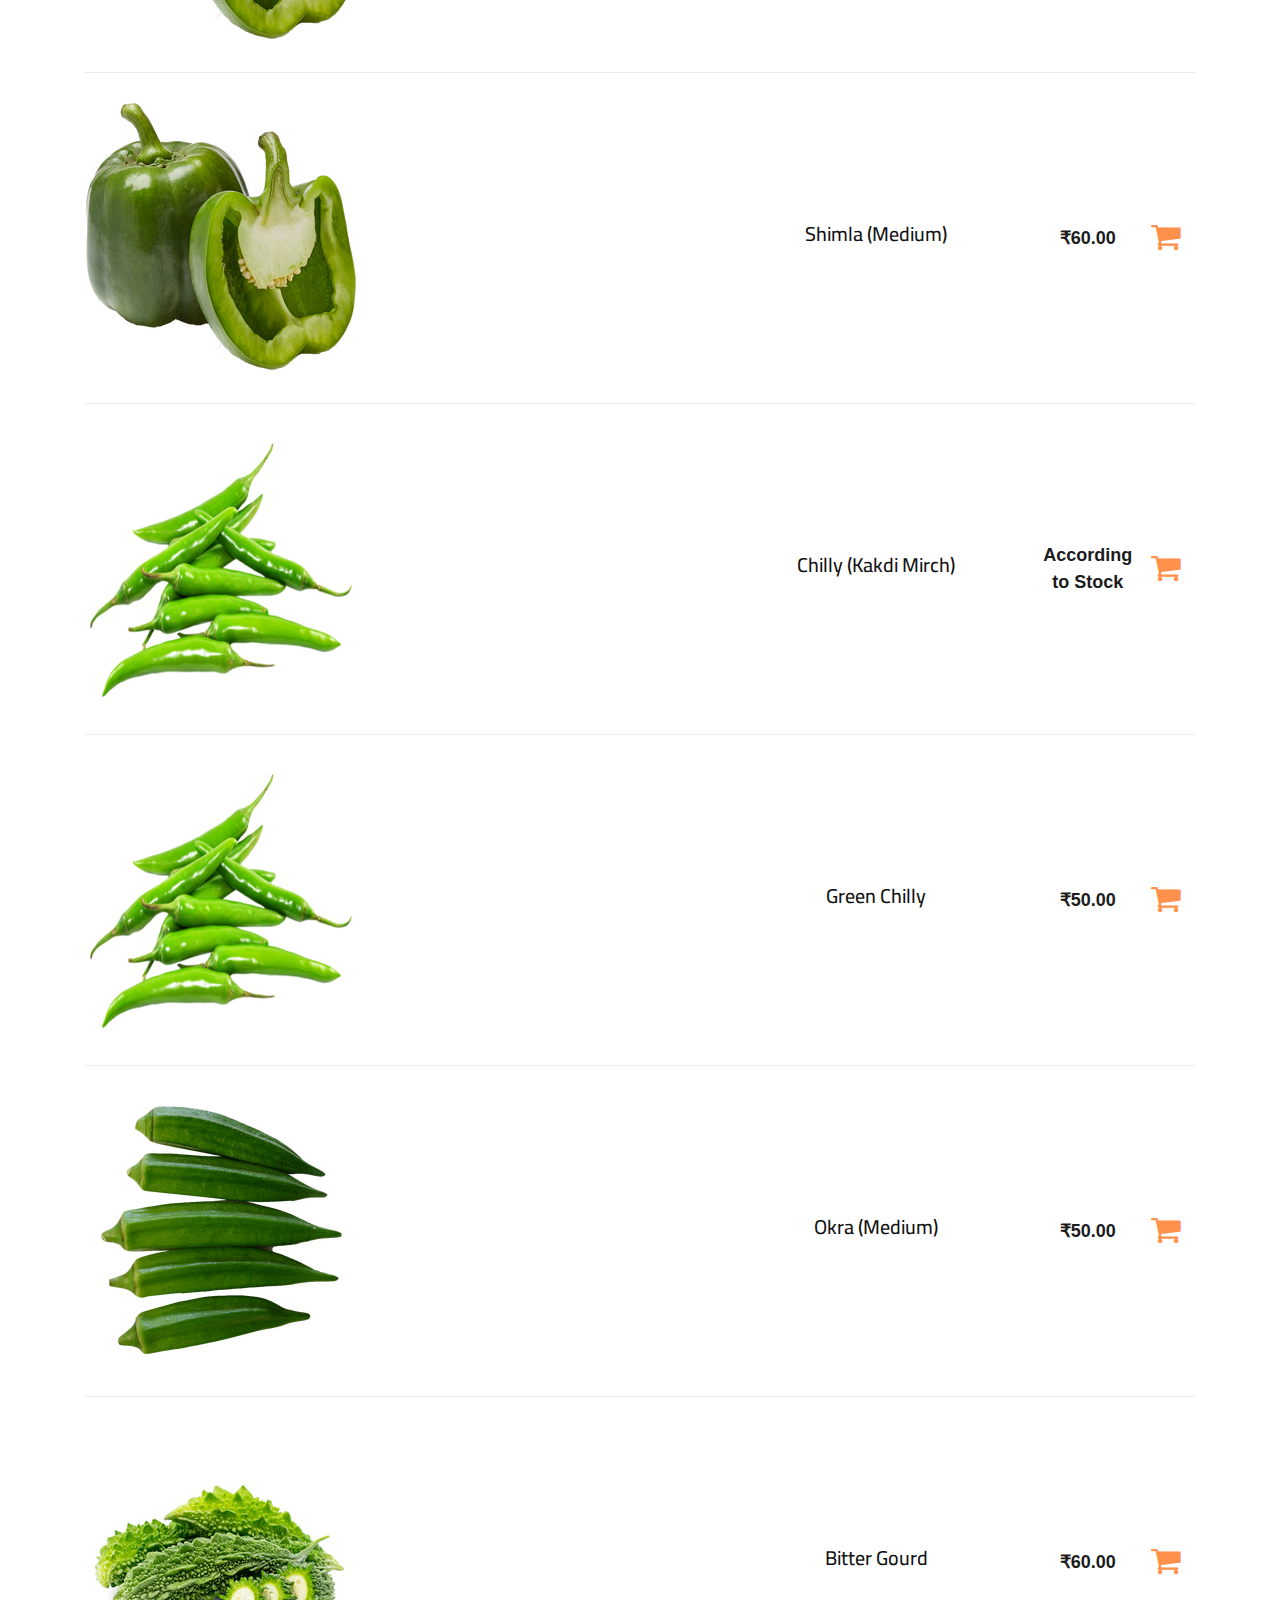
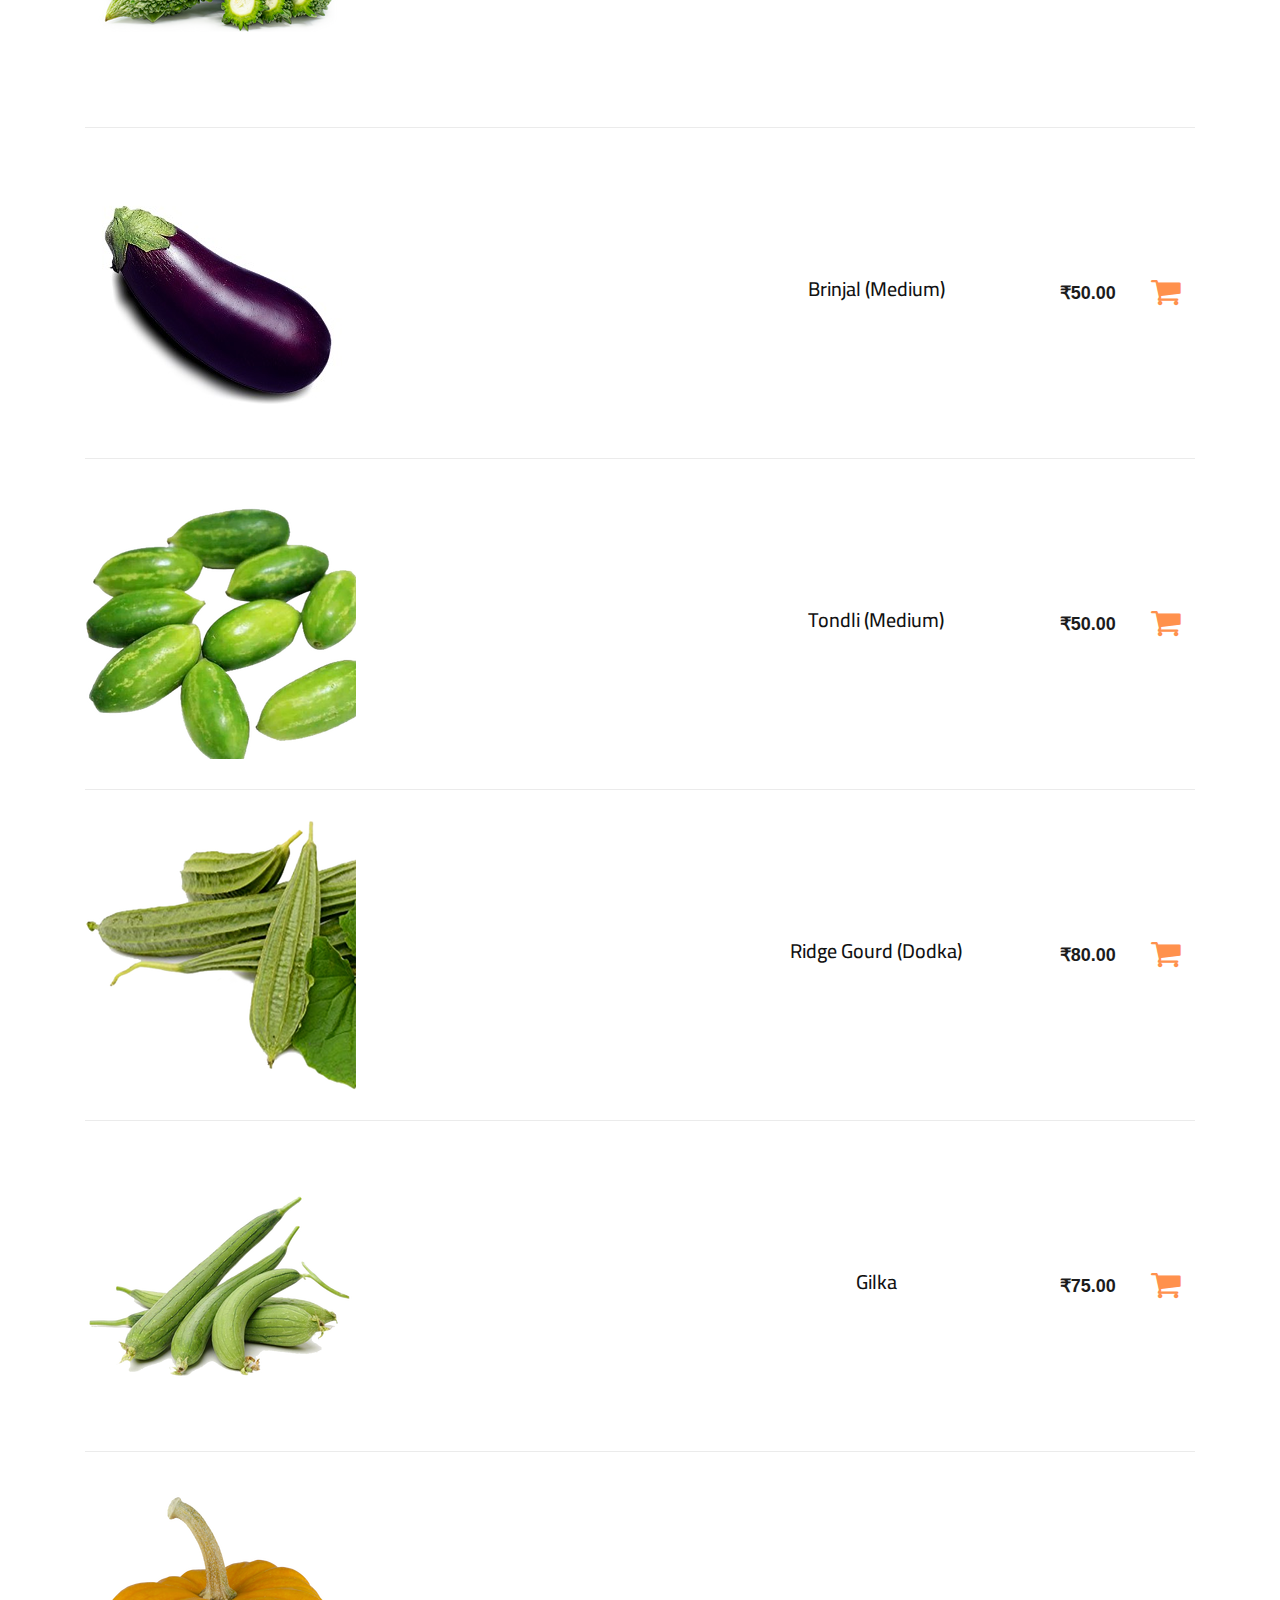
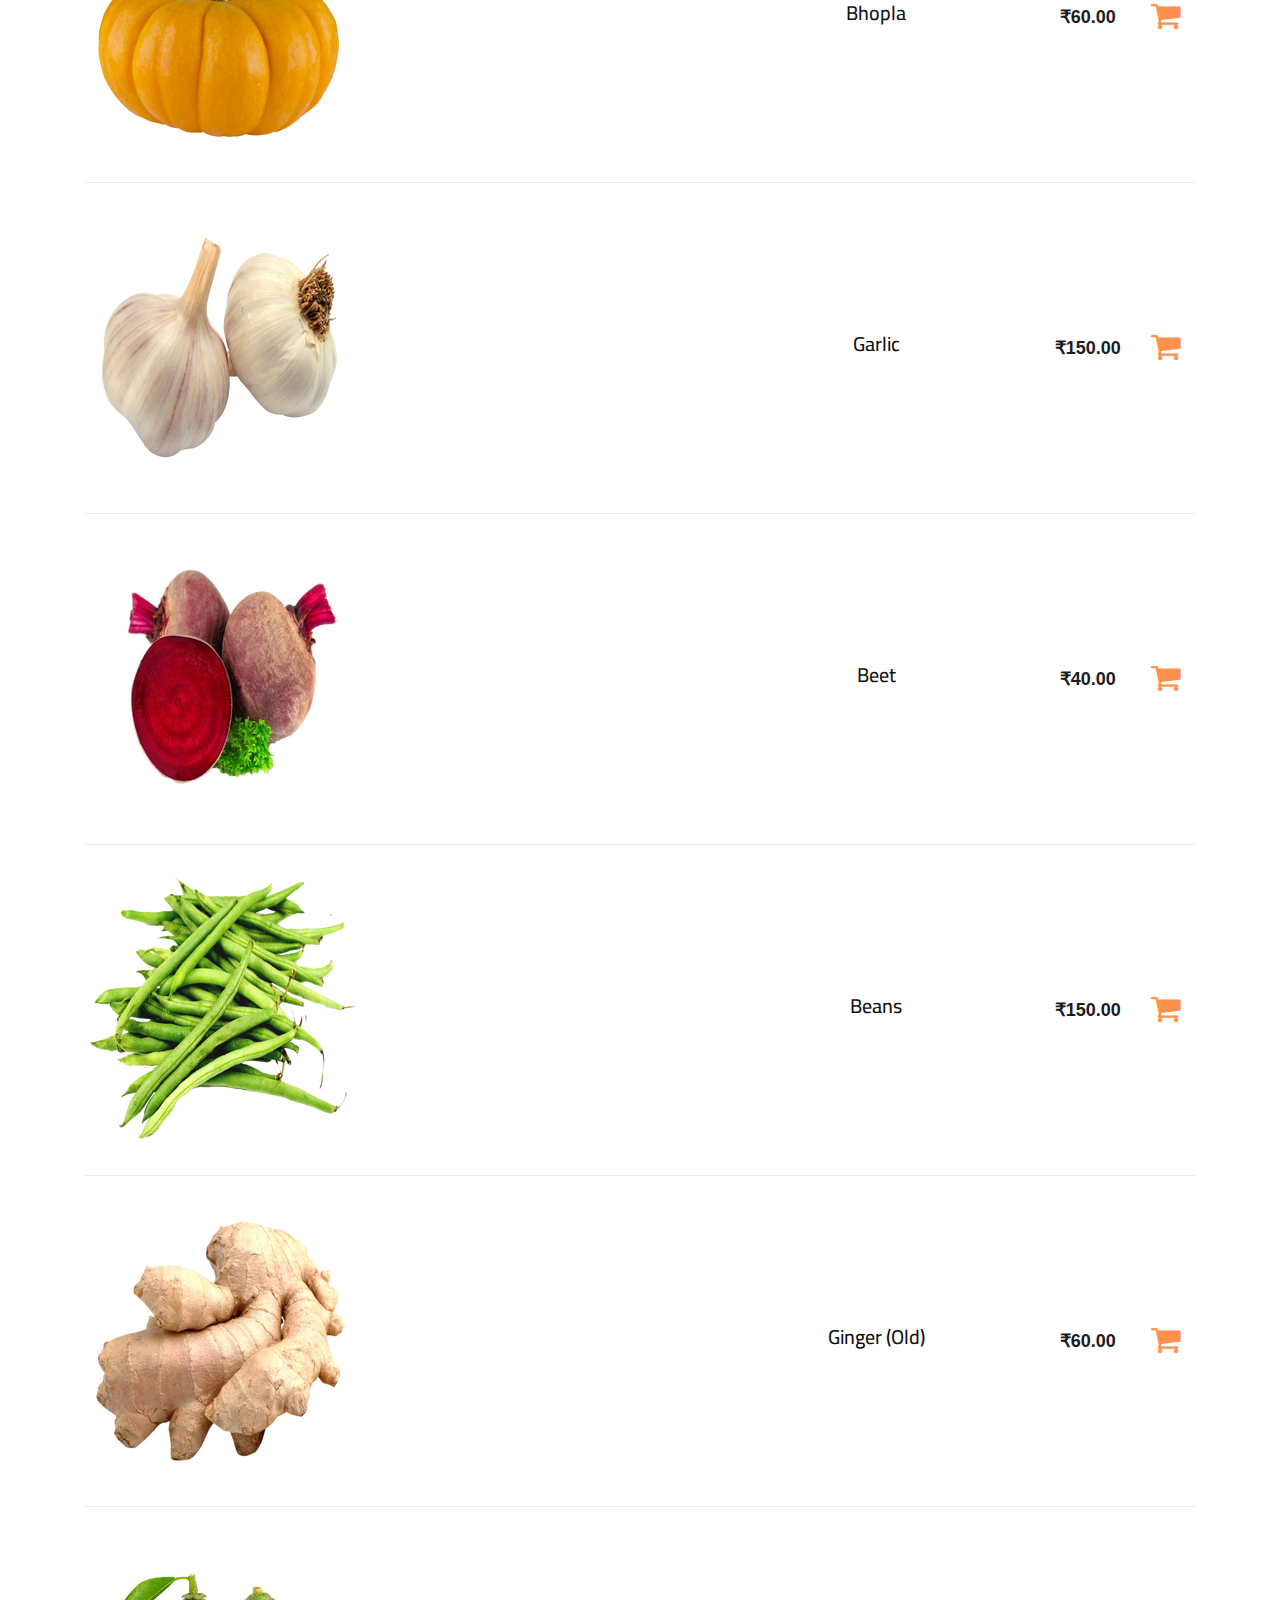
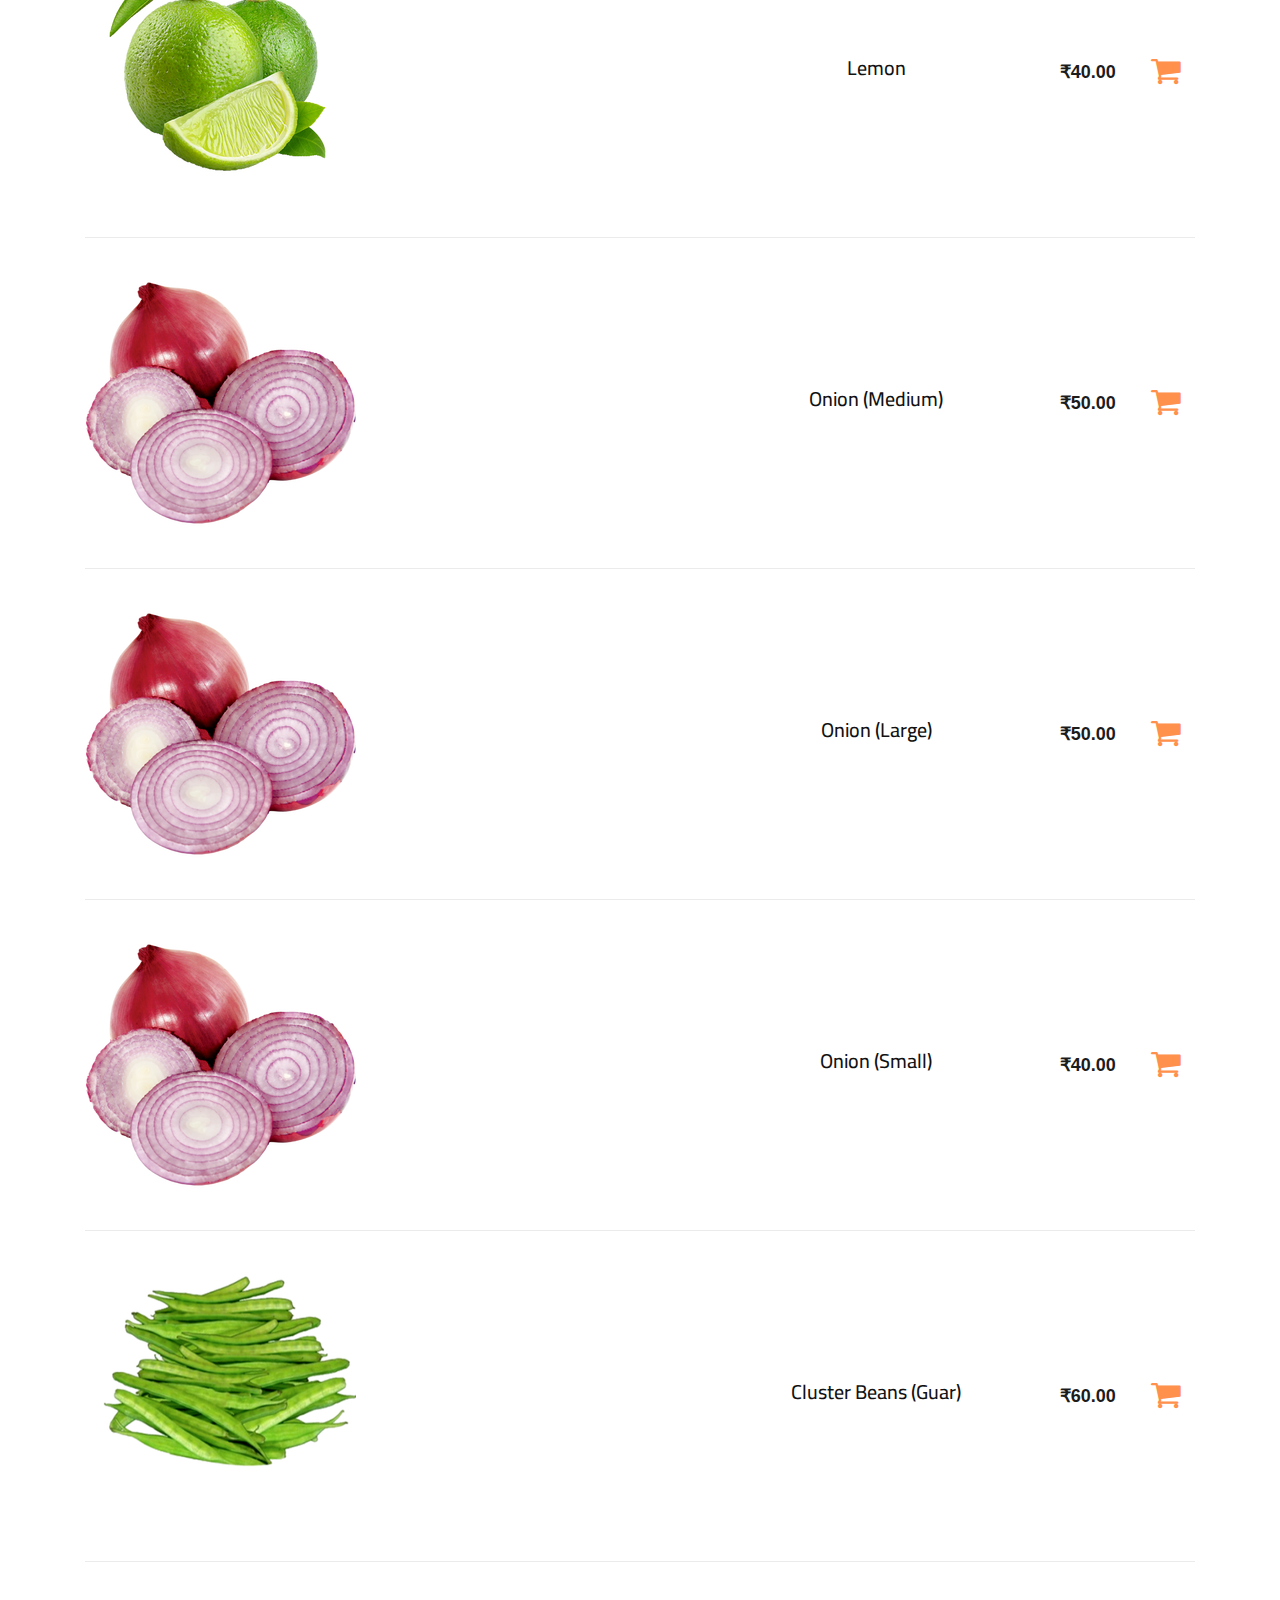
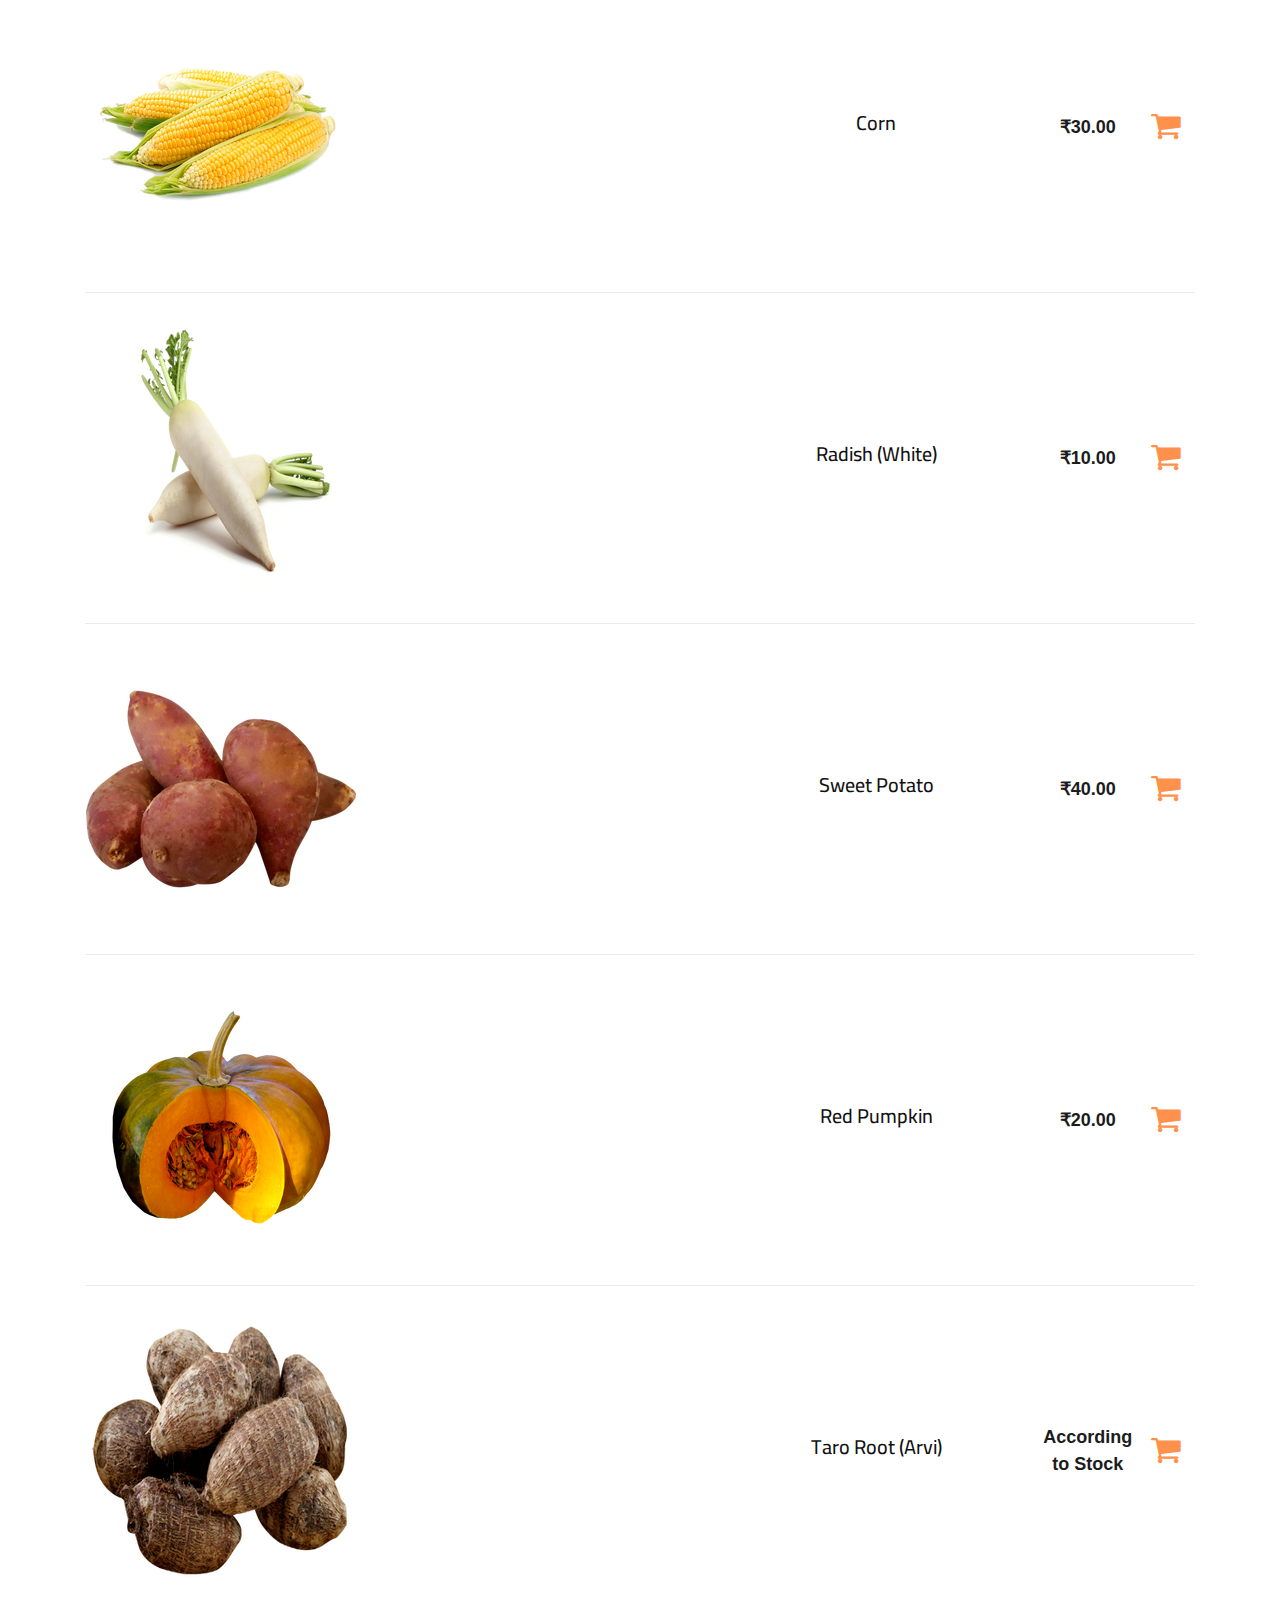
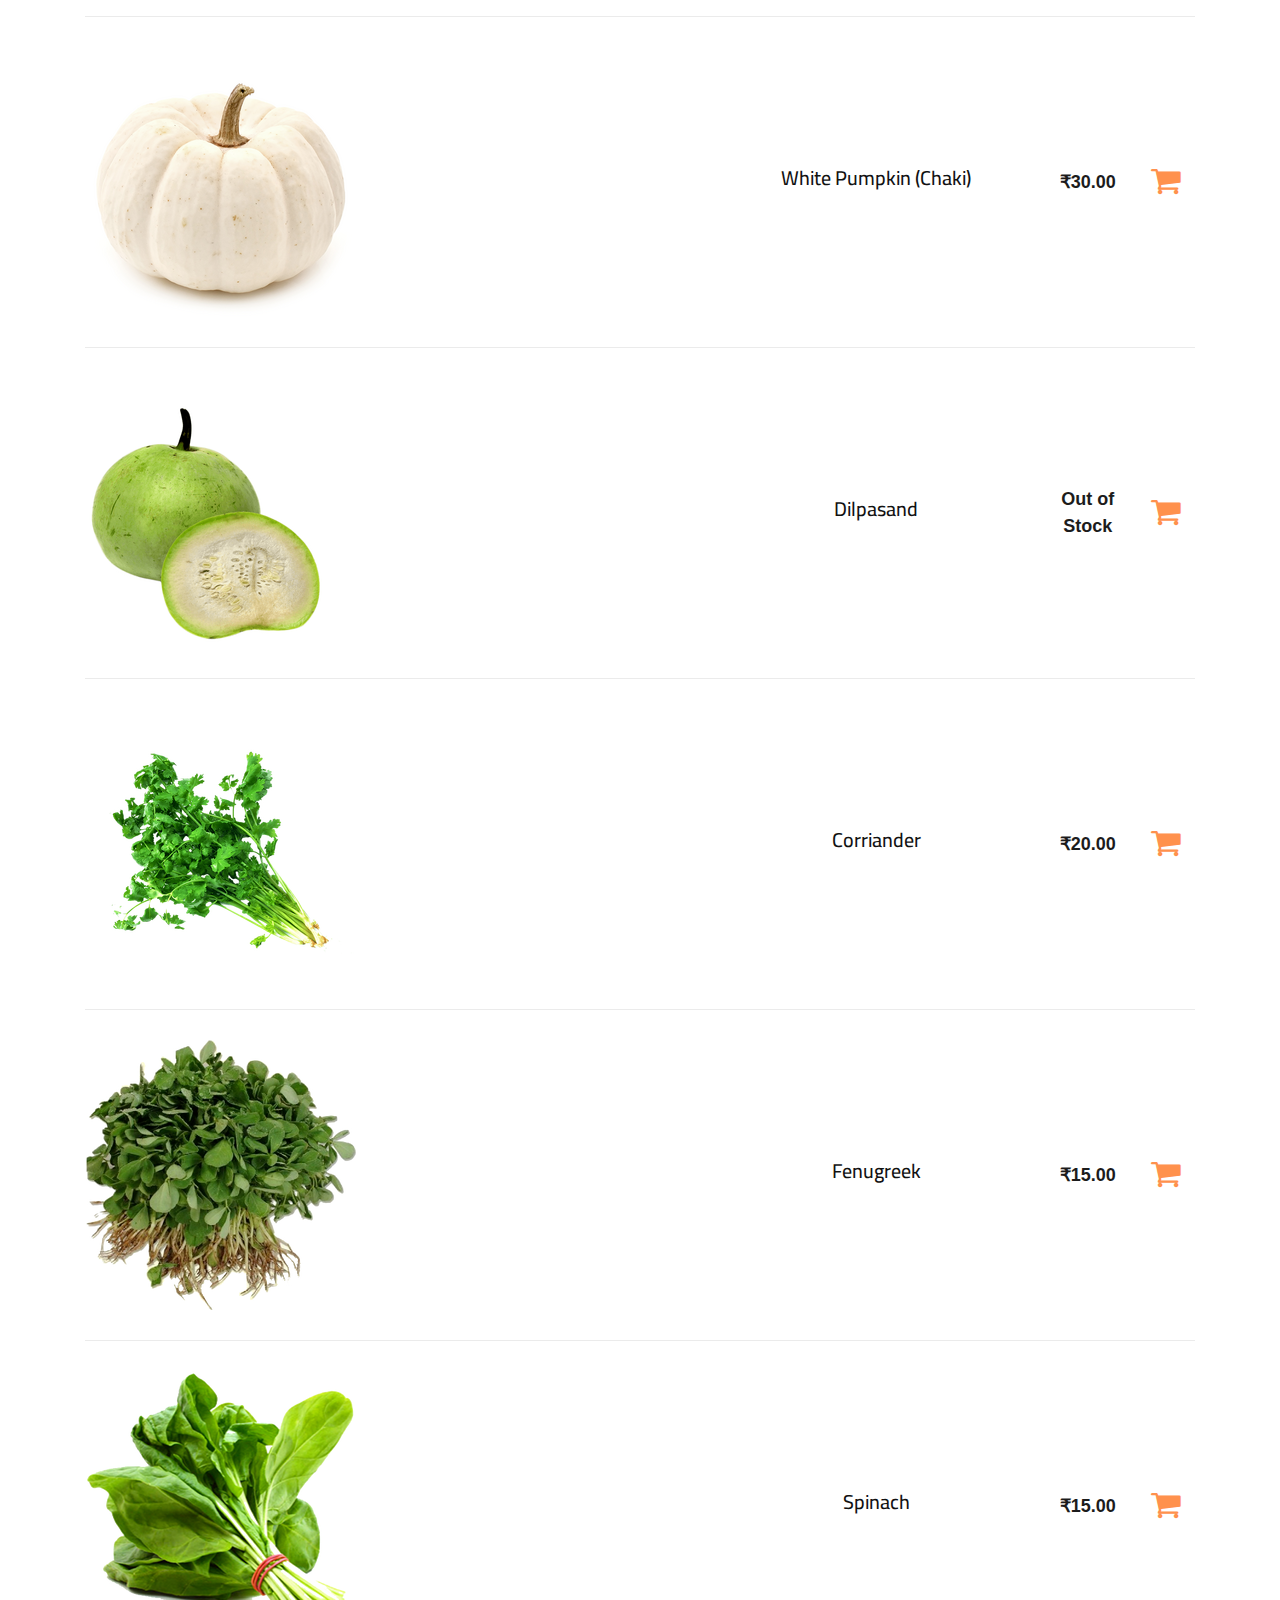
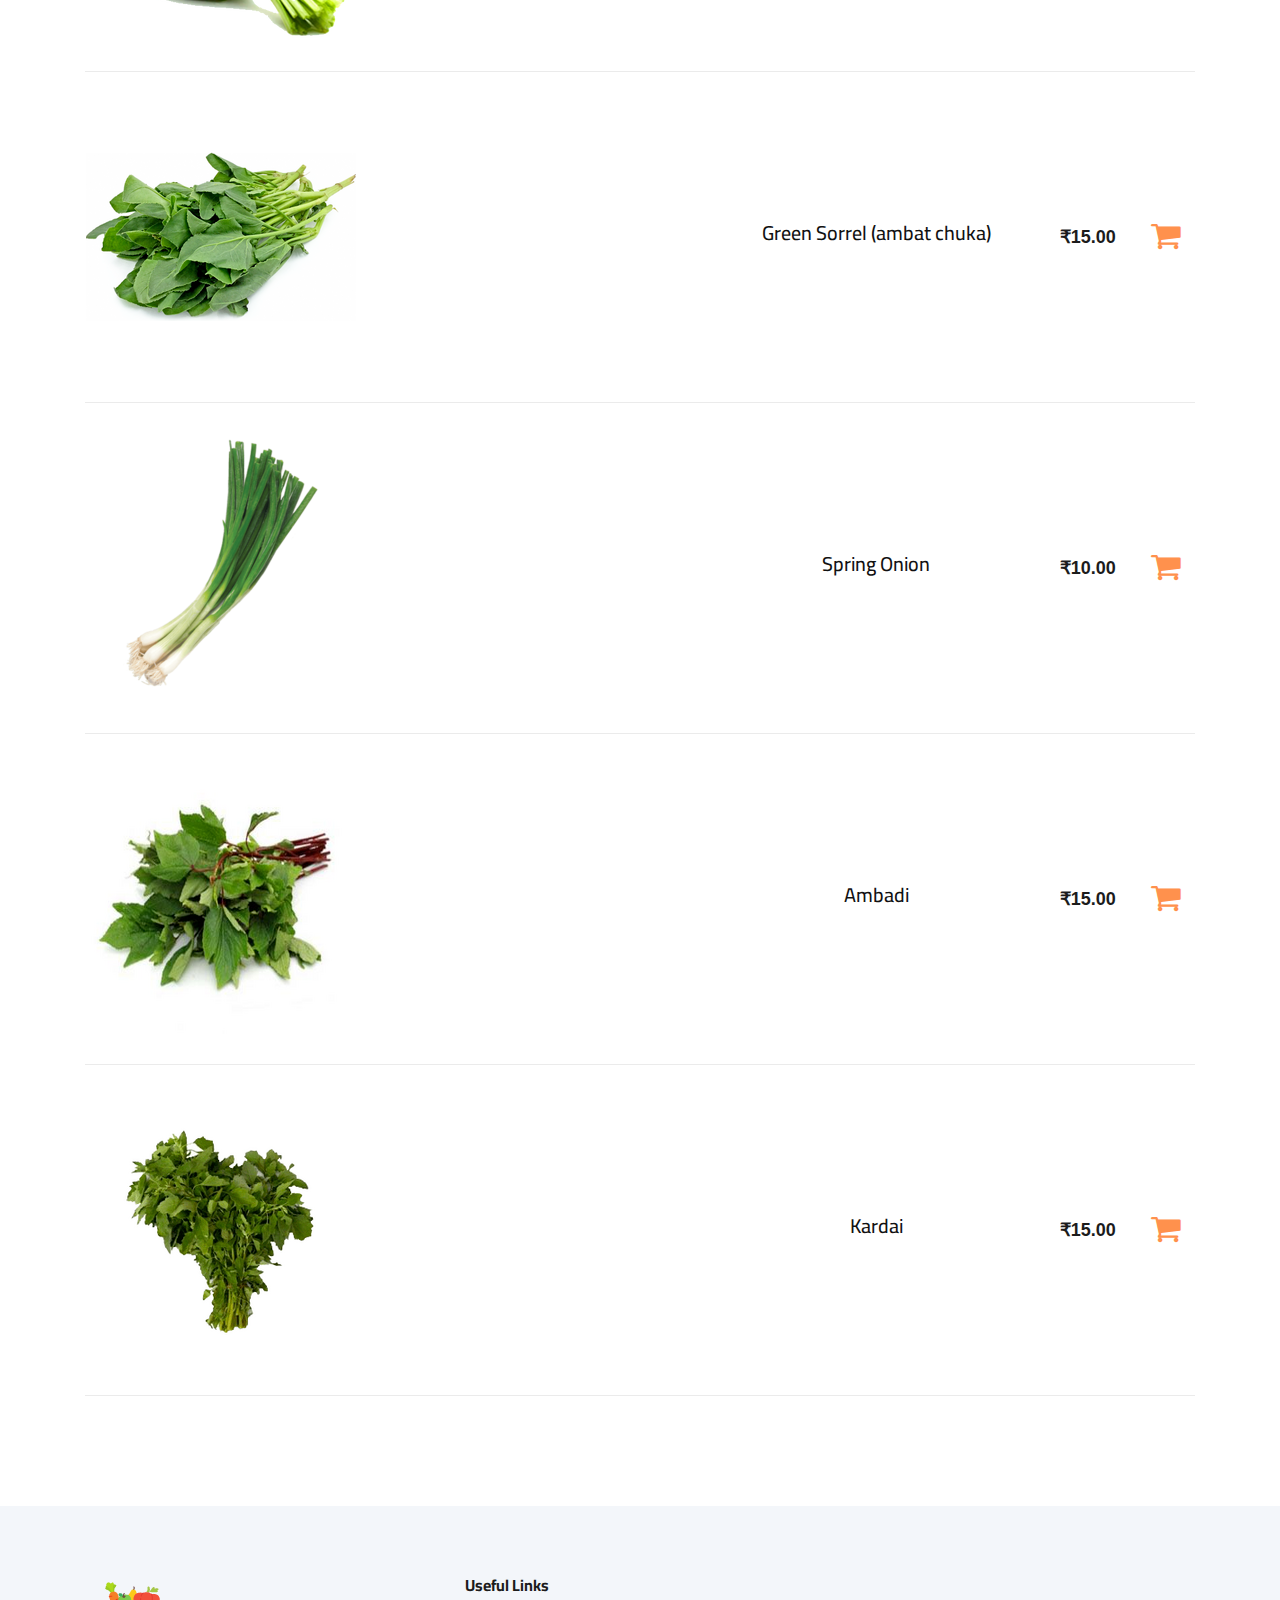
==== commit 26ea7665: "Update index.html" ====
--- a/index.html
+++ b/index.html
@@ -246,7 +246,7 @@
                 <tbody>
                   <tr>
                     <td class="shoping__cart__item">
-                      <img src="img/all/desi_tomatoes.png" alt="" />
+                      <img src="img/all/tomatoes.png" alt="" />
                     </td>
                     <td><h5>Desi Tomato</h5></td>
                     <td class="shoping__cart__price">₹35.00</td>
@@ -261,7 +261,7 @@
                   </tr>
                   <tr>
                     <td class="shoping__cart__item">
-                      <img src="img/all/tomatoes.png" alt="" />
+                      <img src="img/all/desi_tomatoes.png" alt="" />
                     </td>
                     <td><h5>Vaishali Tomato</h5></td>
                     <td class="shoping__cart__price">₹35.00</td>
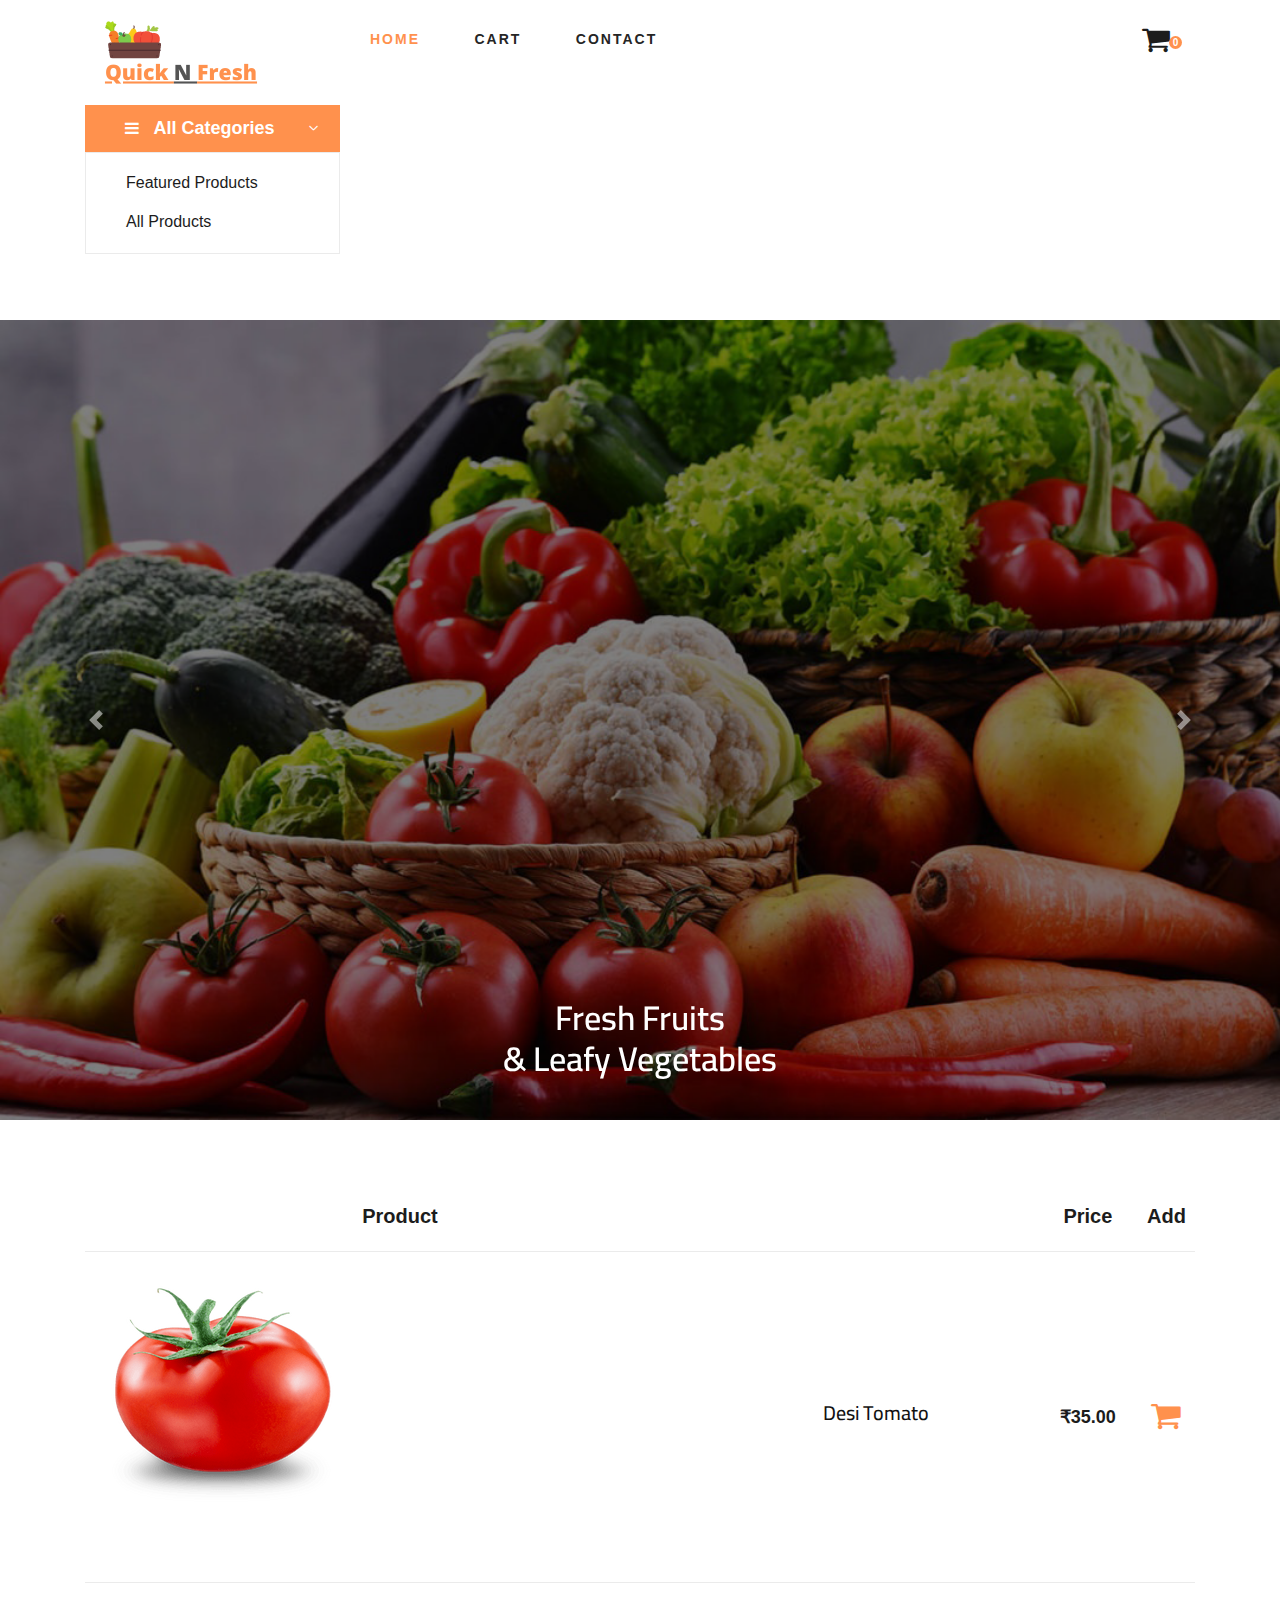
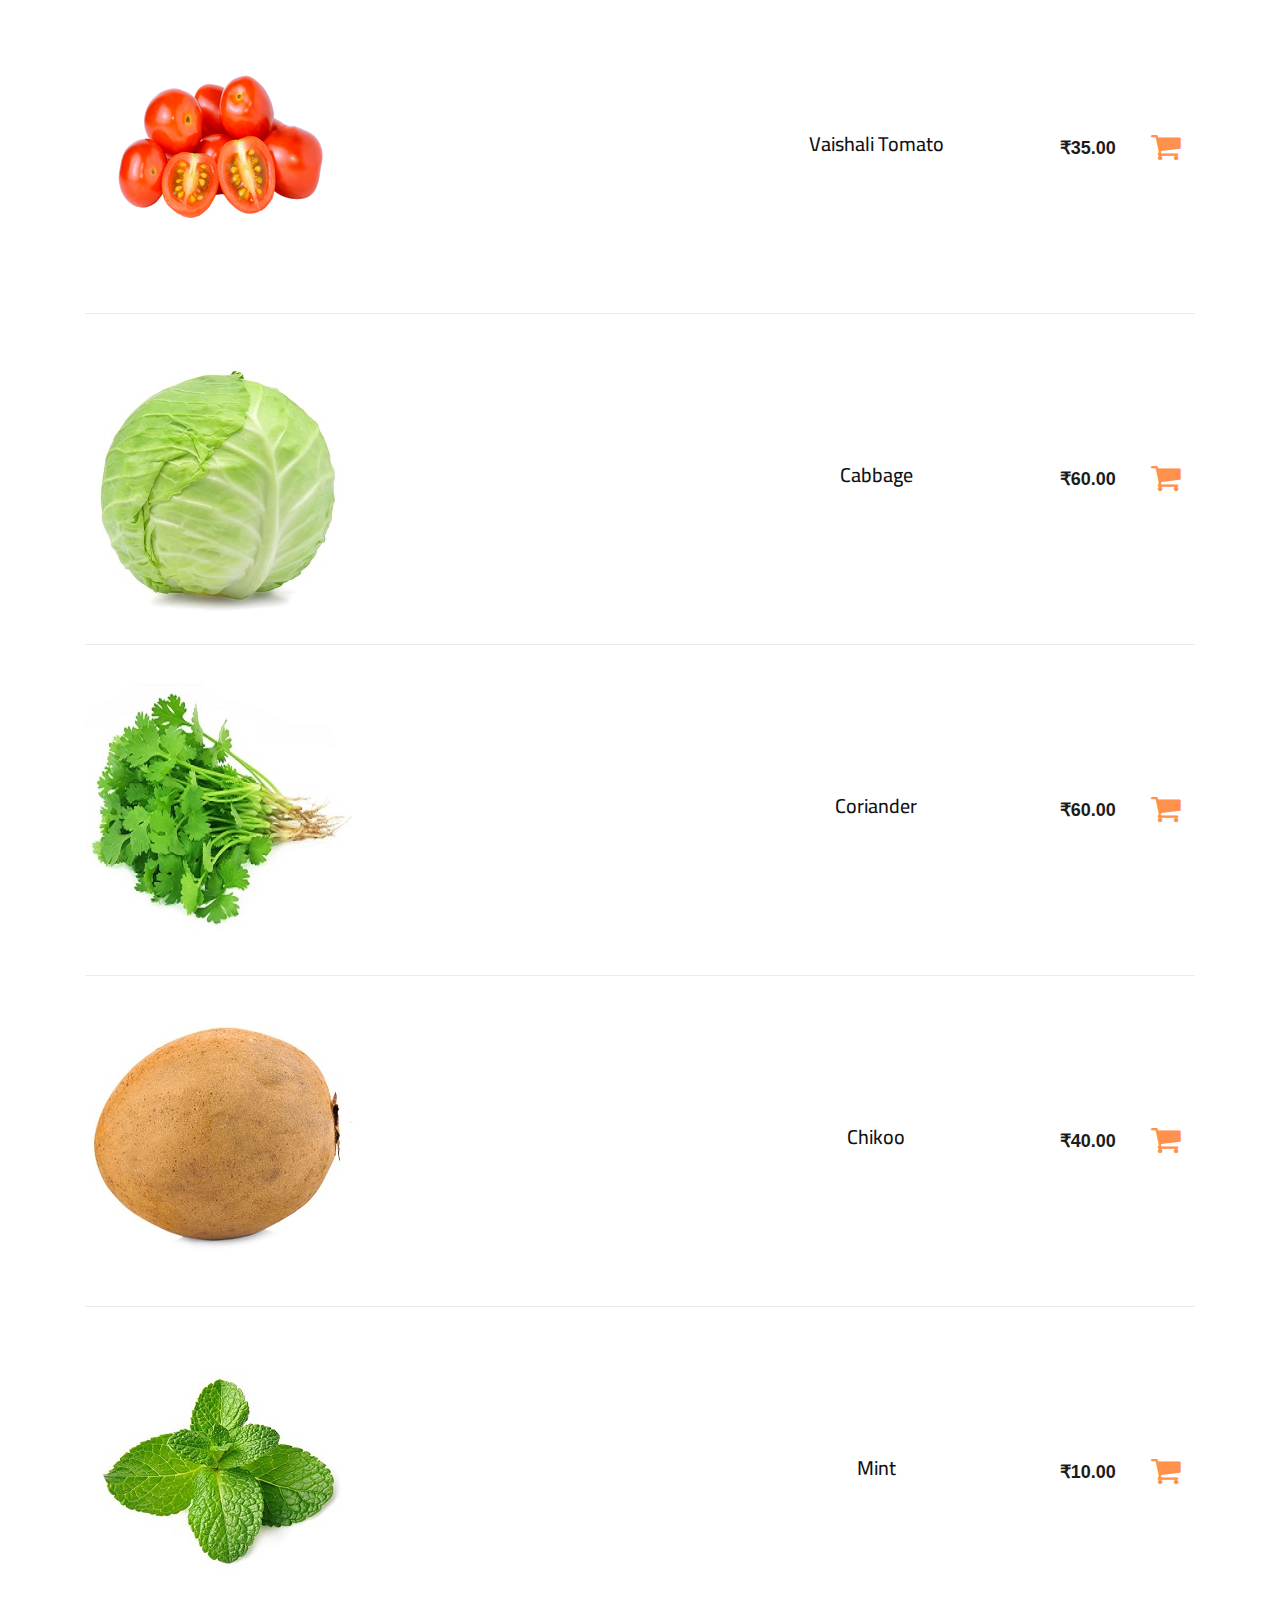
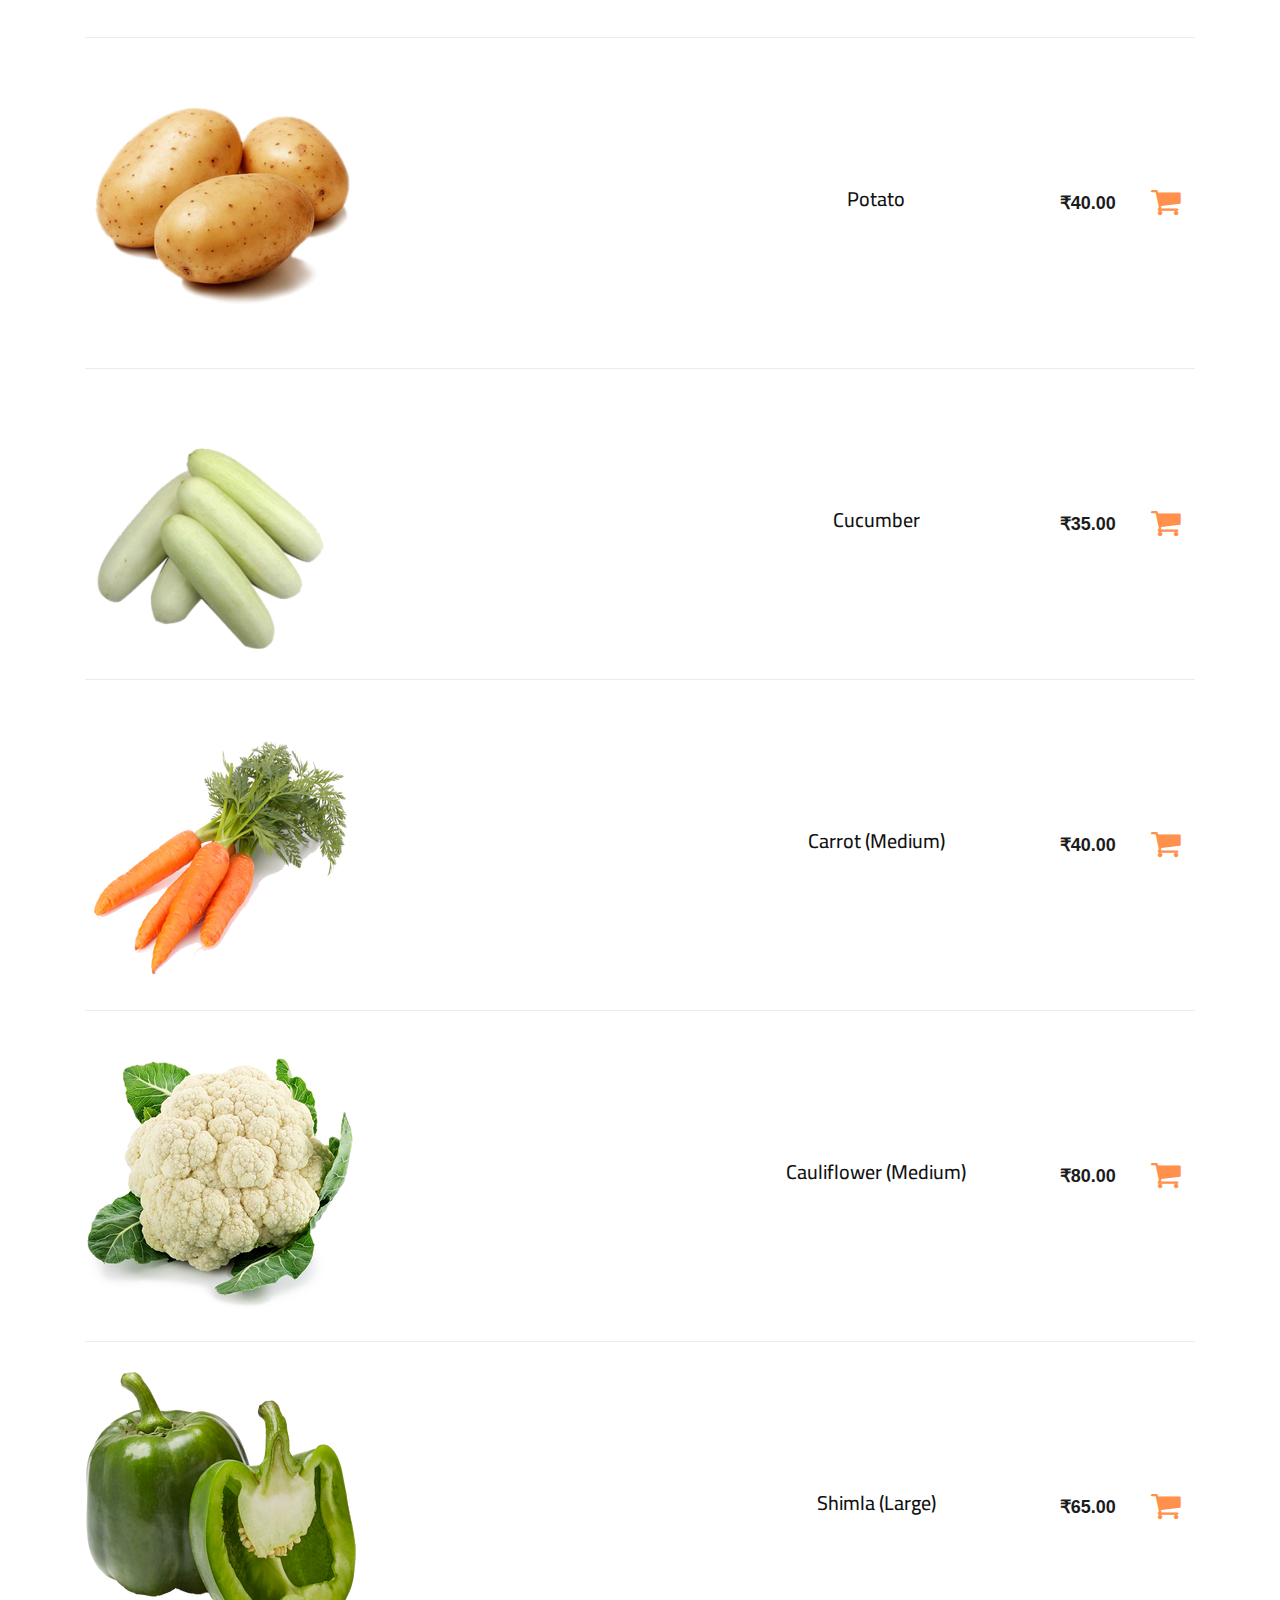
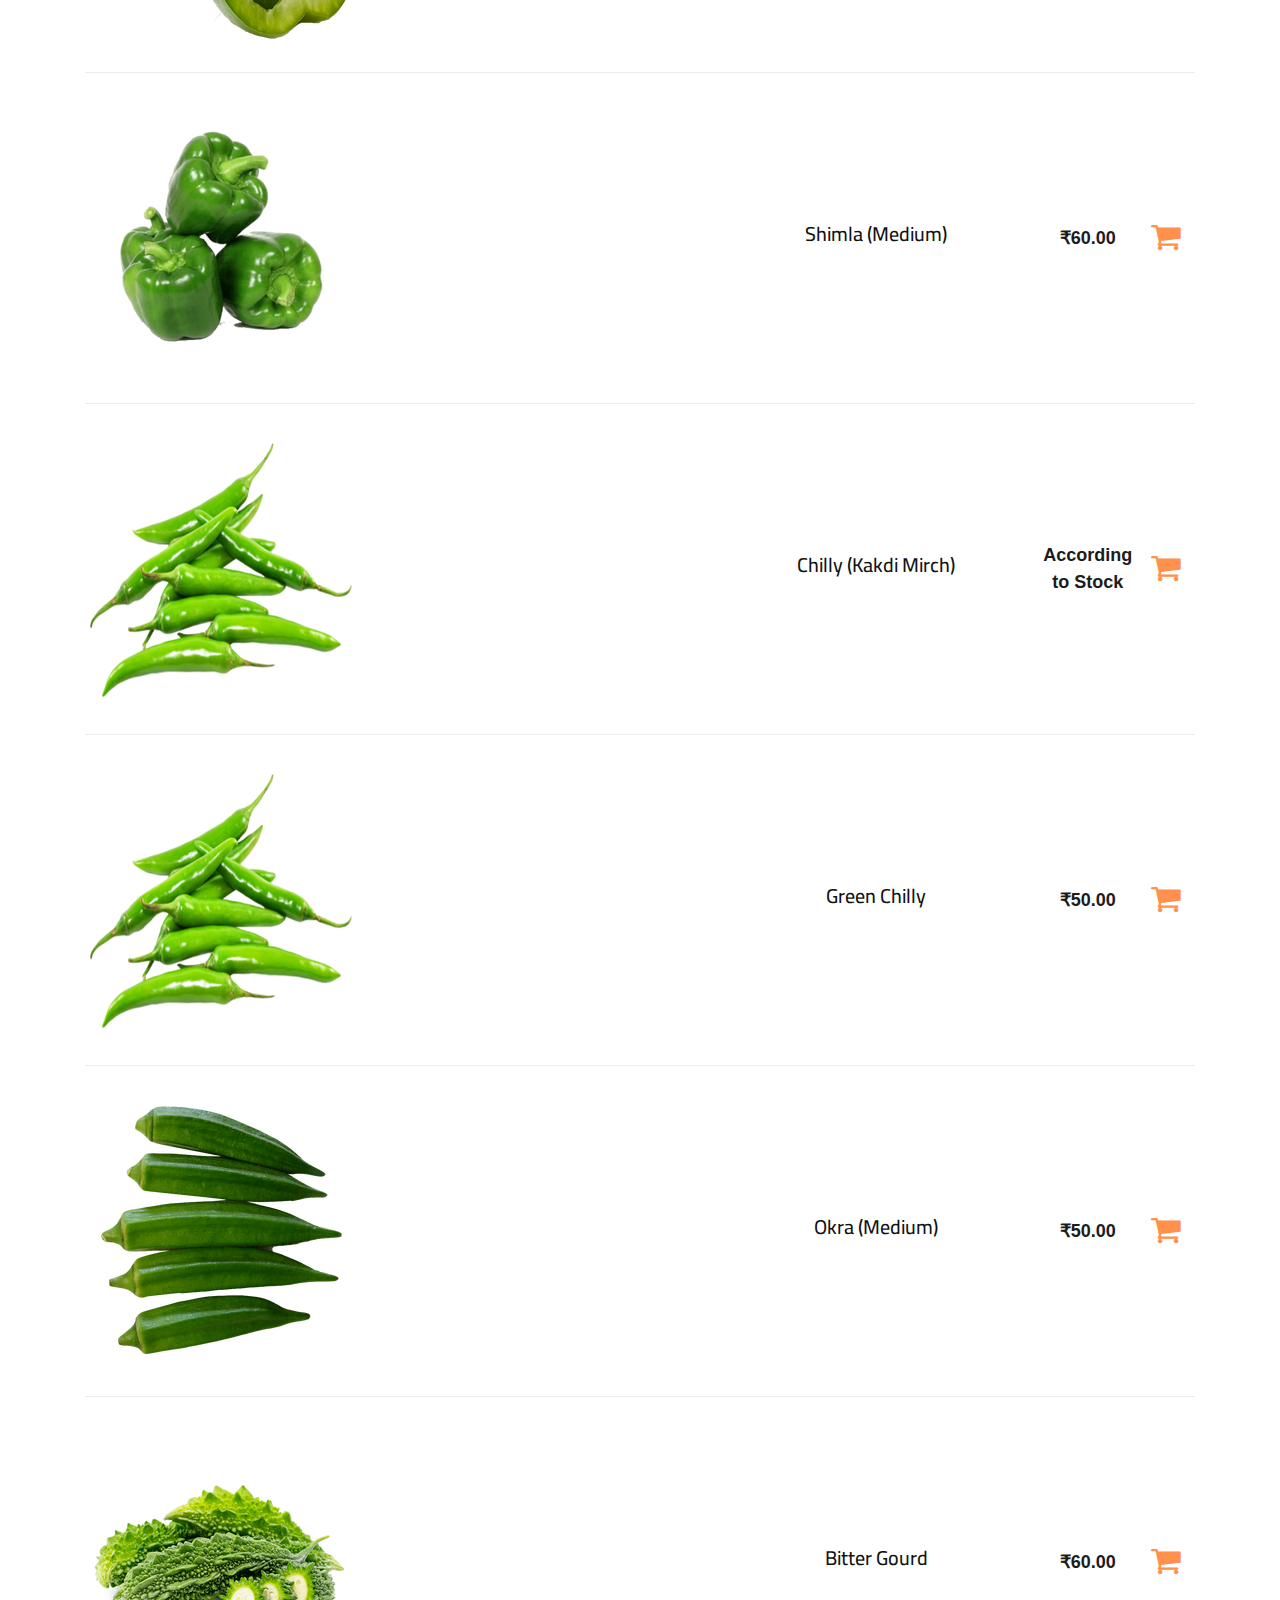
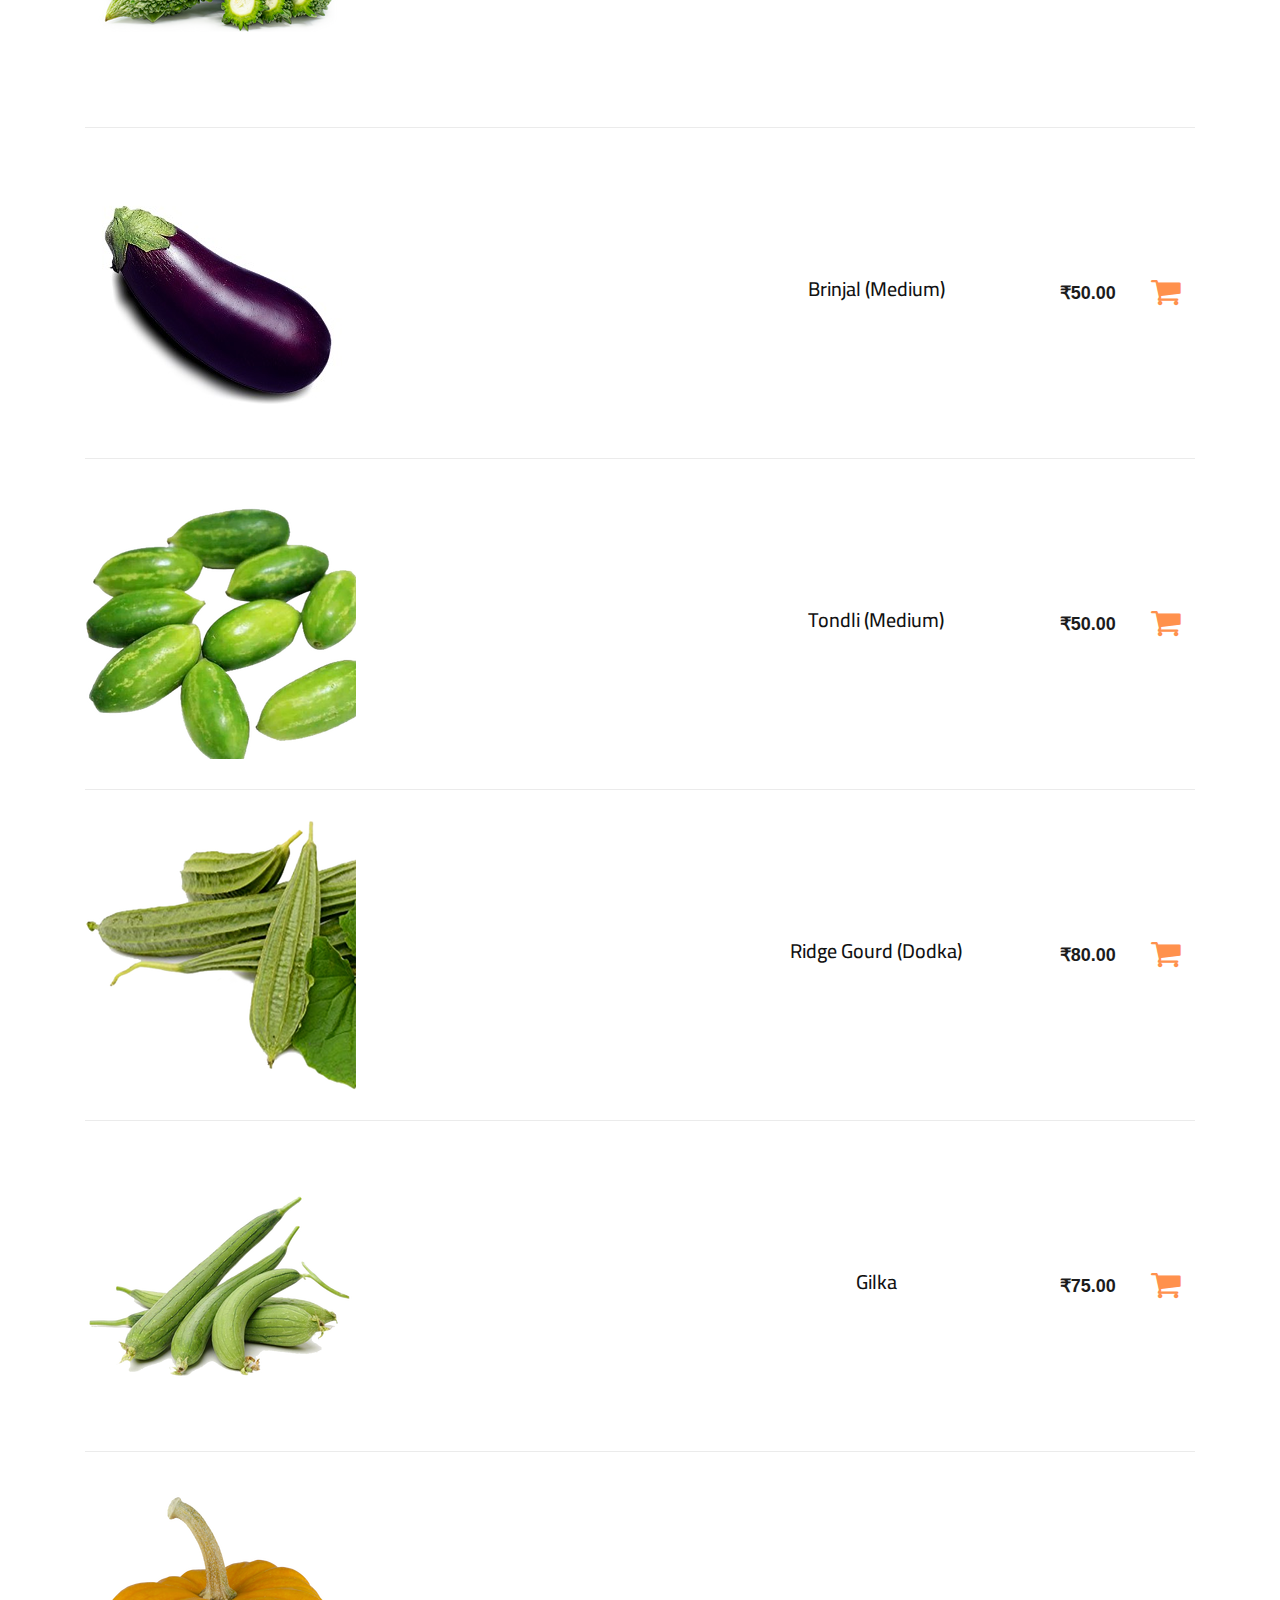
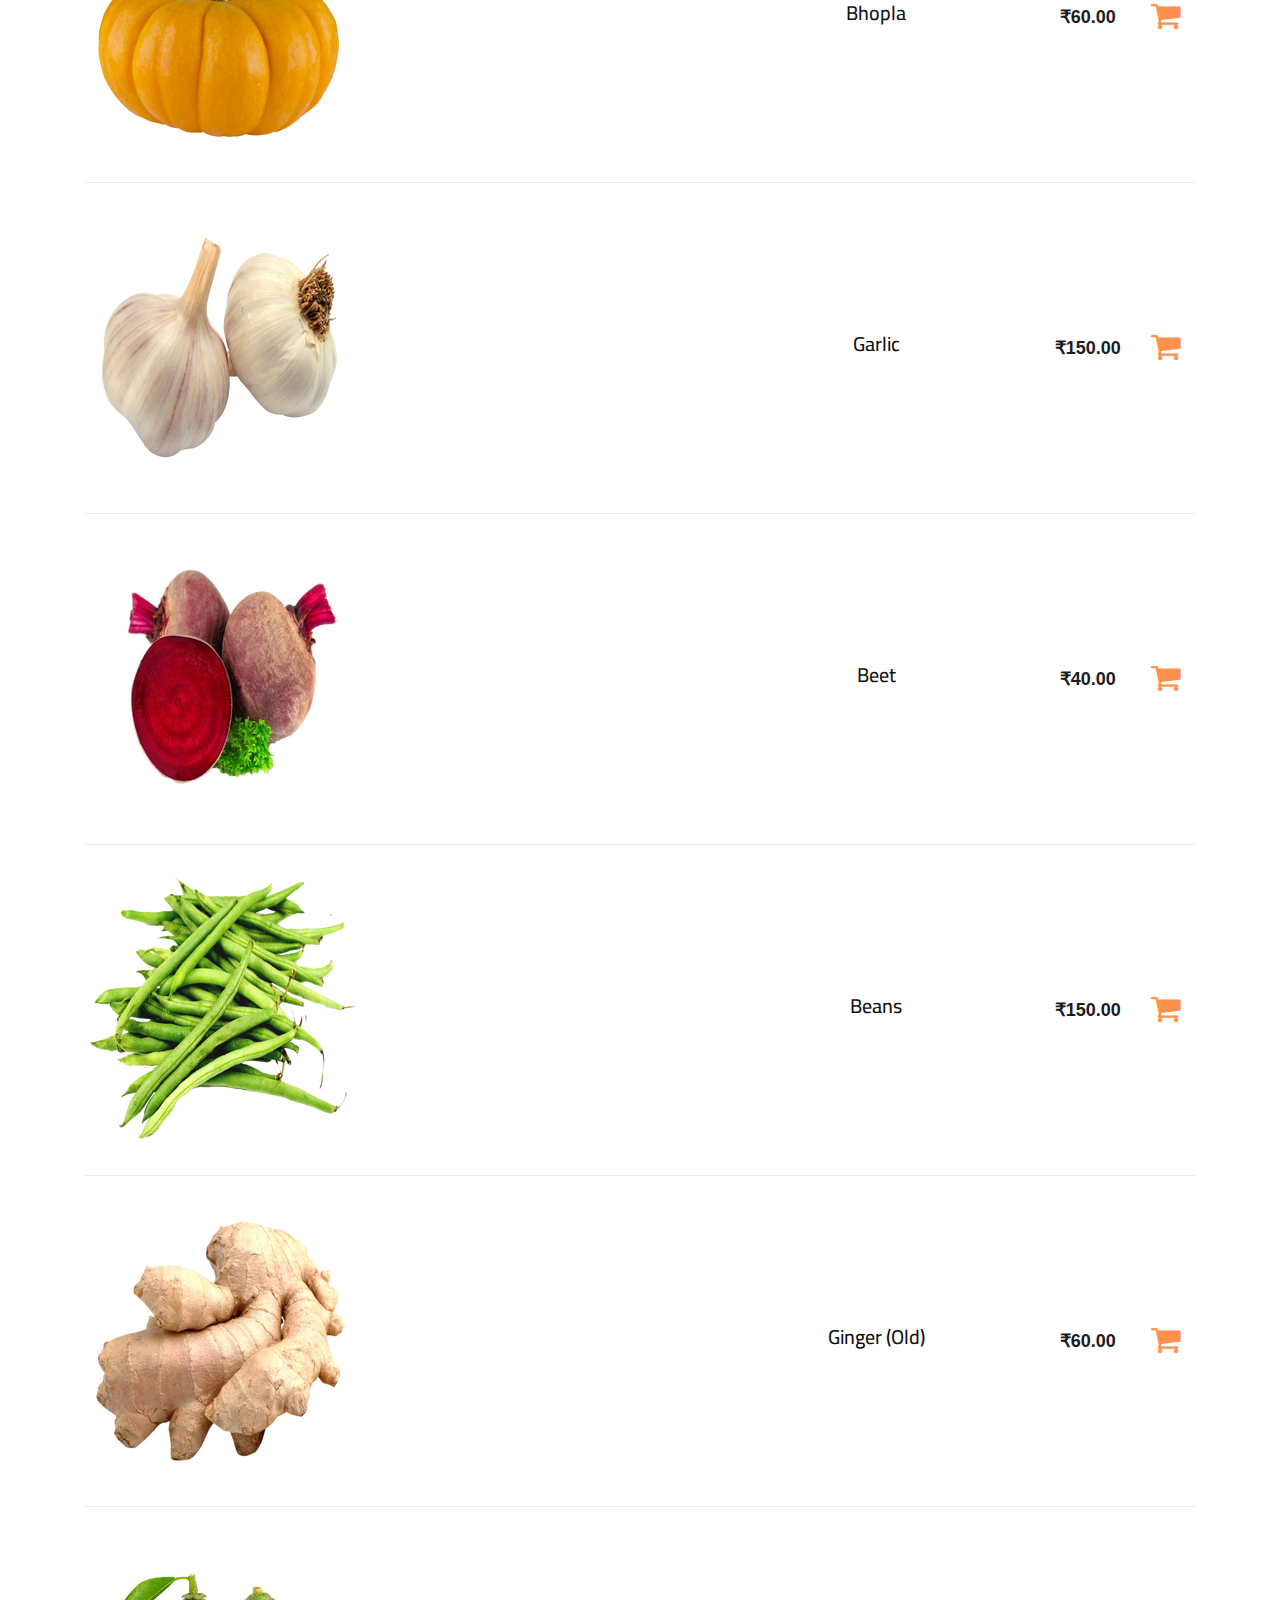
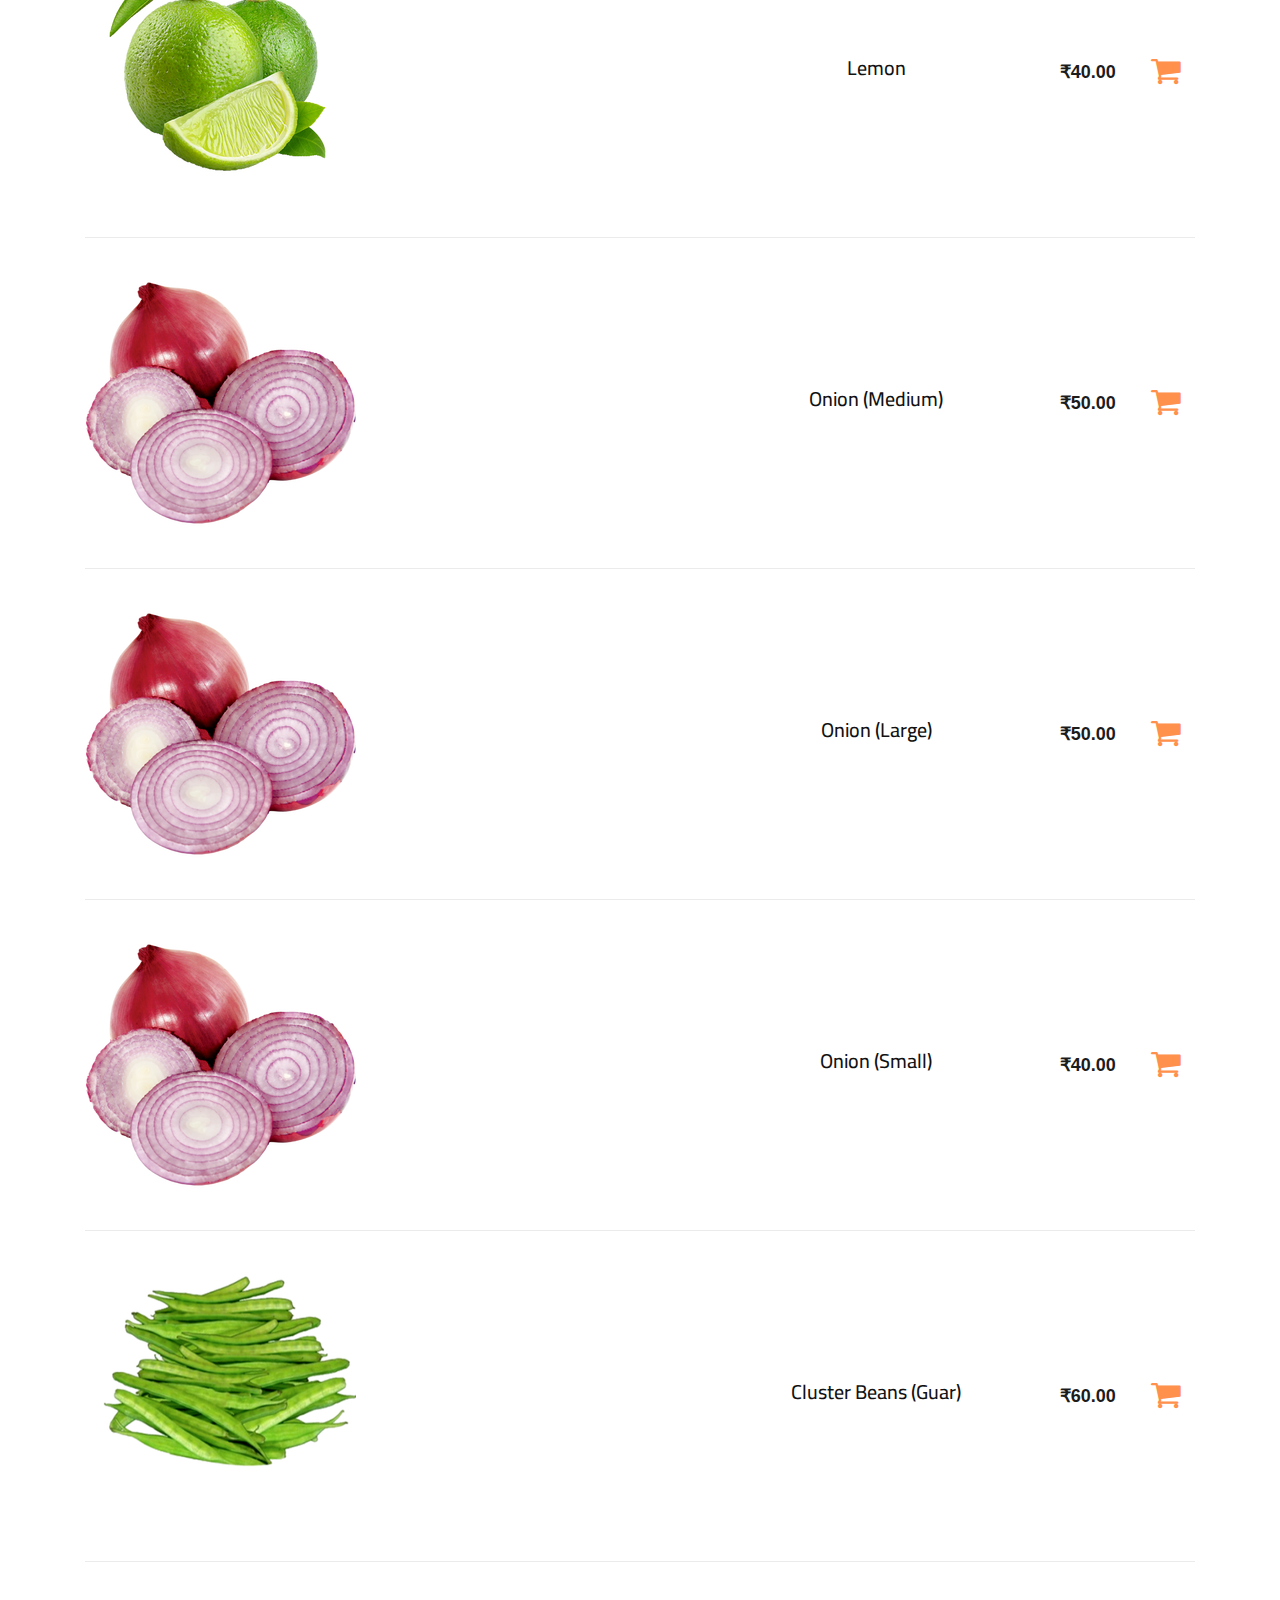
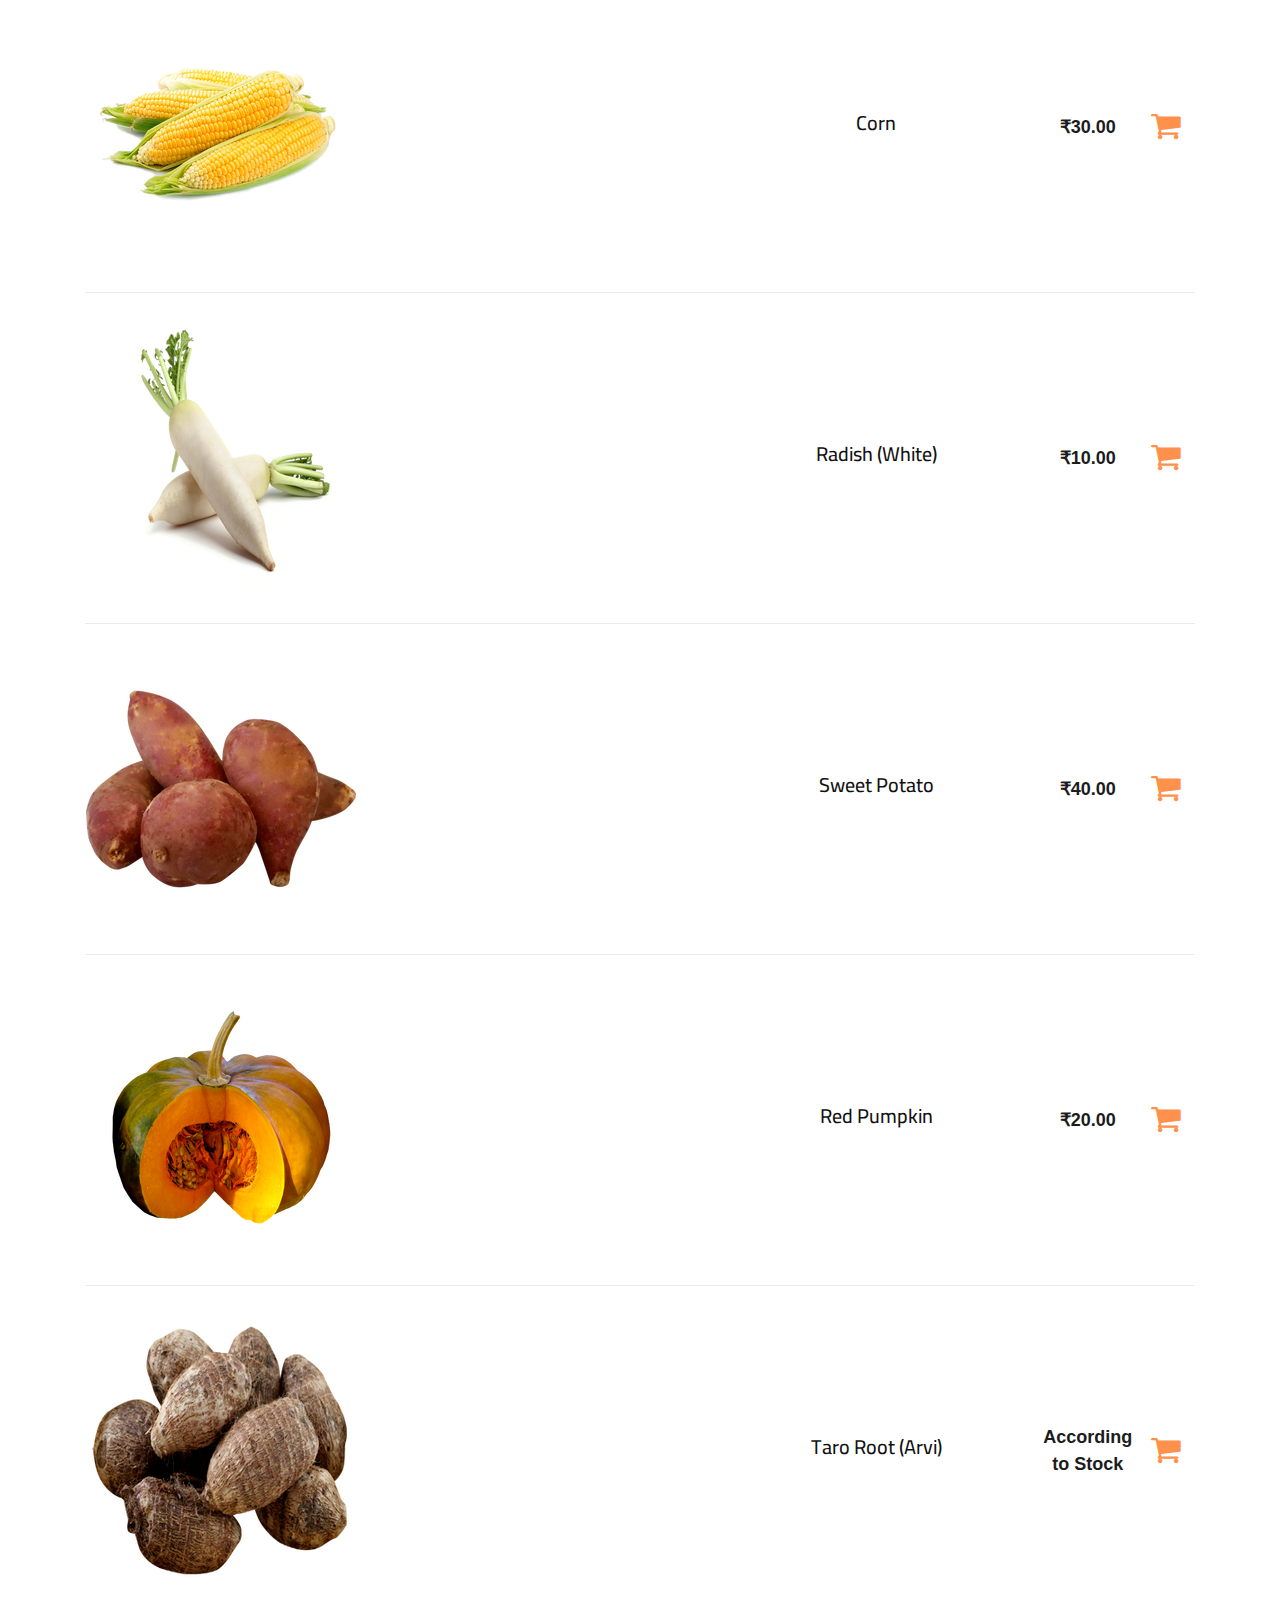
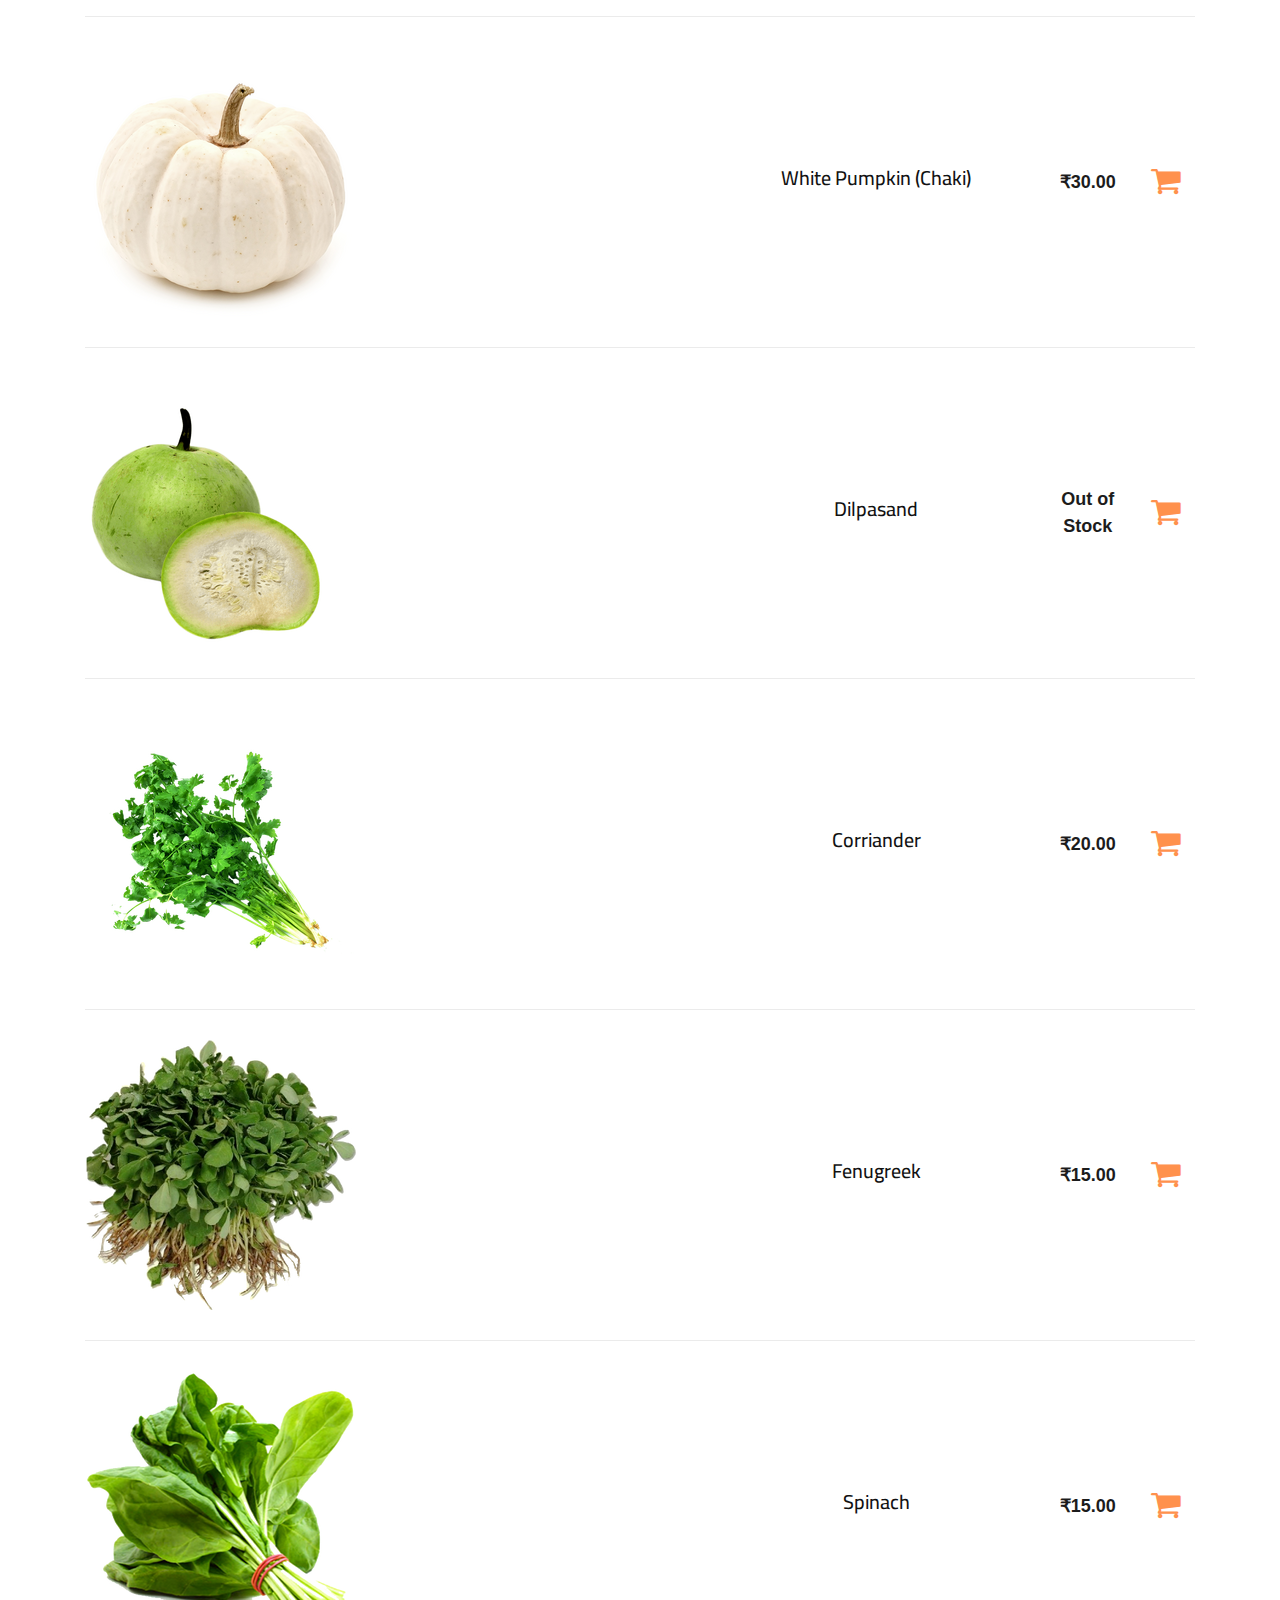
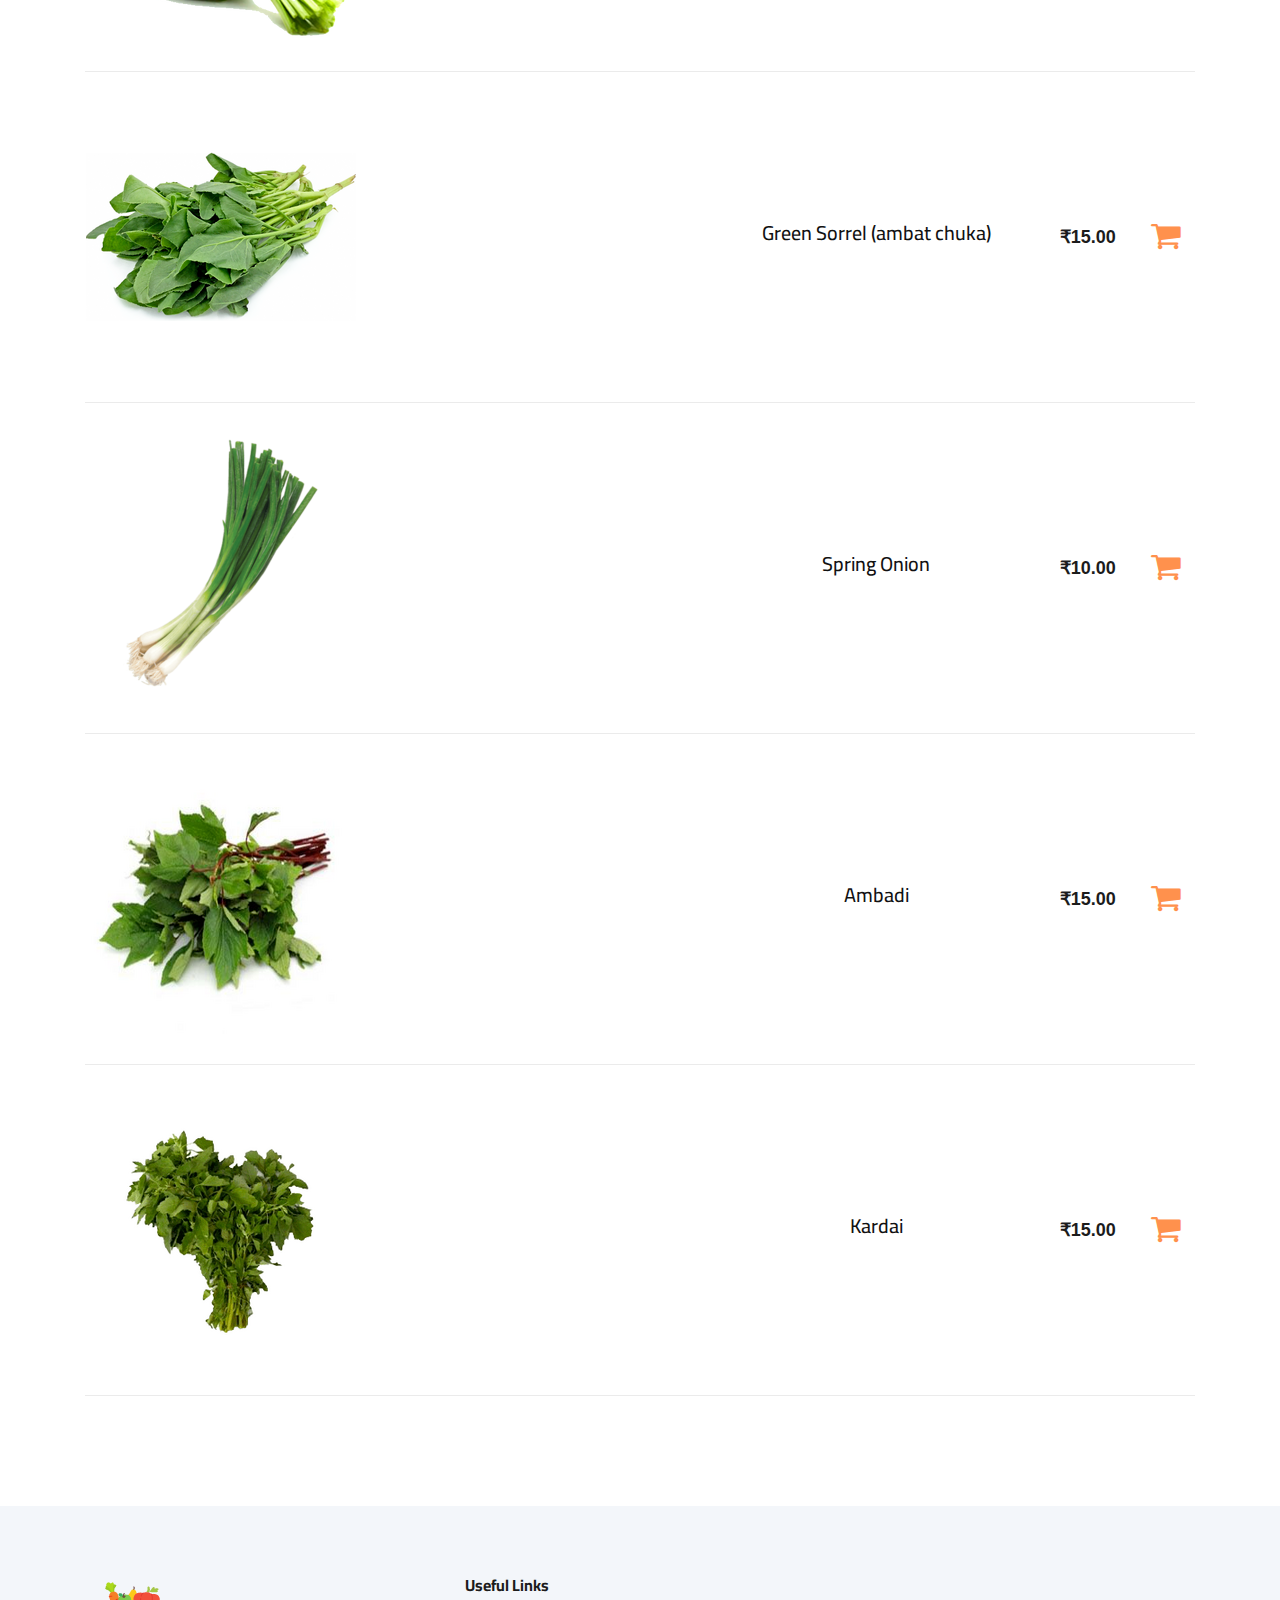
==== commit 27455e3b: "1" ====
--- a/index.html
+++ b/index.html
@@ -413,7 +413,7 @@
                   </tr>
                   <tr>
                     <td class="shoping__cart__item">
-                      <img src="img/all/shimala.png" alt="" />
+                      <img src="img/all/rsz_capsicum.png" alt="" />
                     </td>
                     <td><h5>Shimla (Medium)</h5></td>
                     <td class="shoping__cart__price">₹60.00</td>
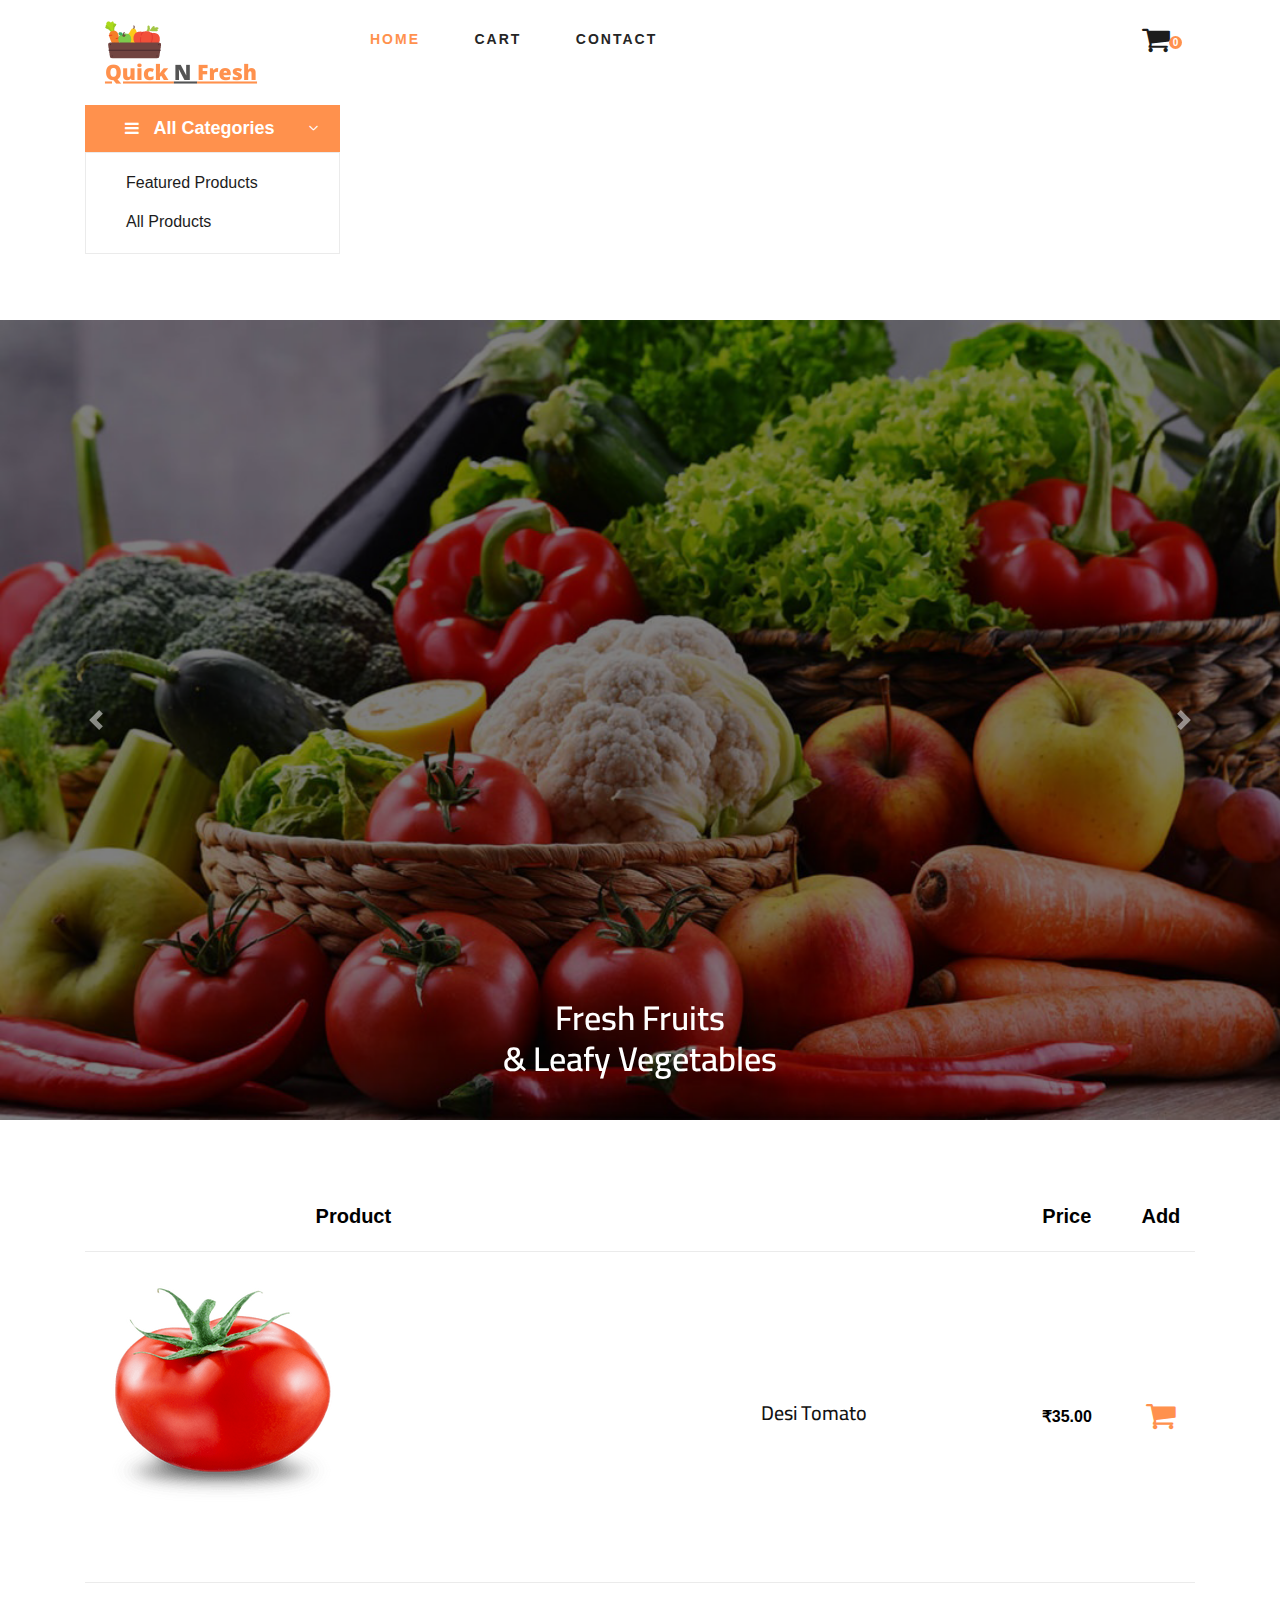
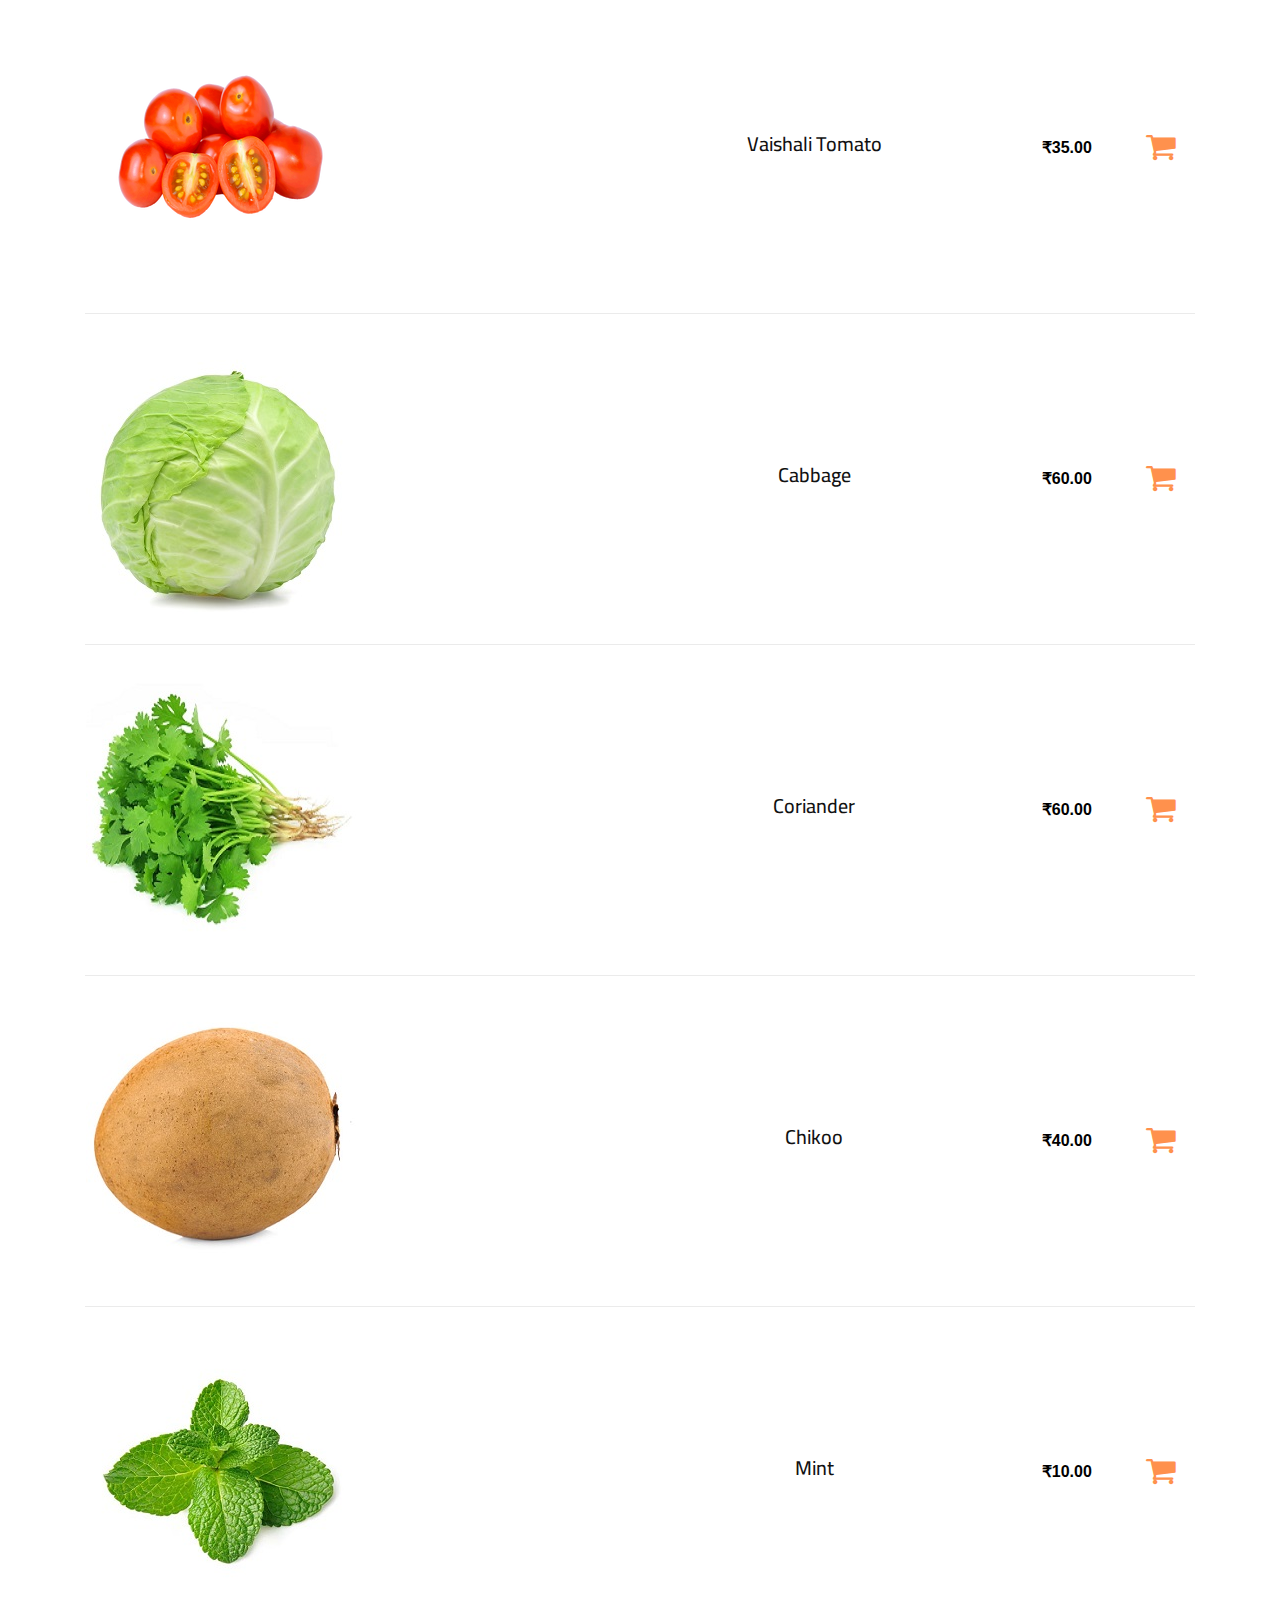
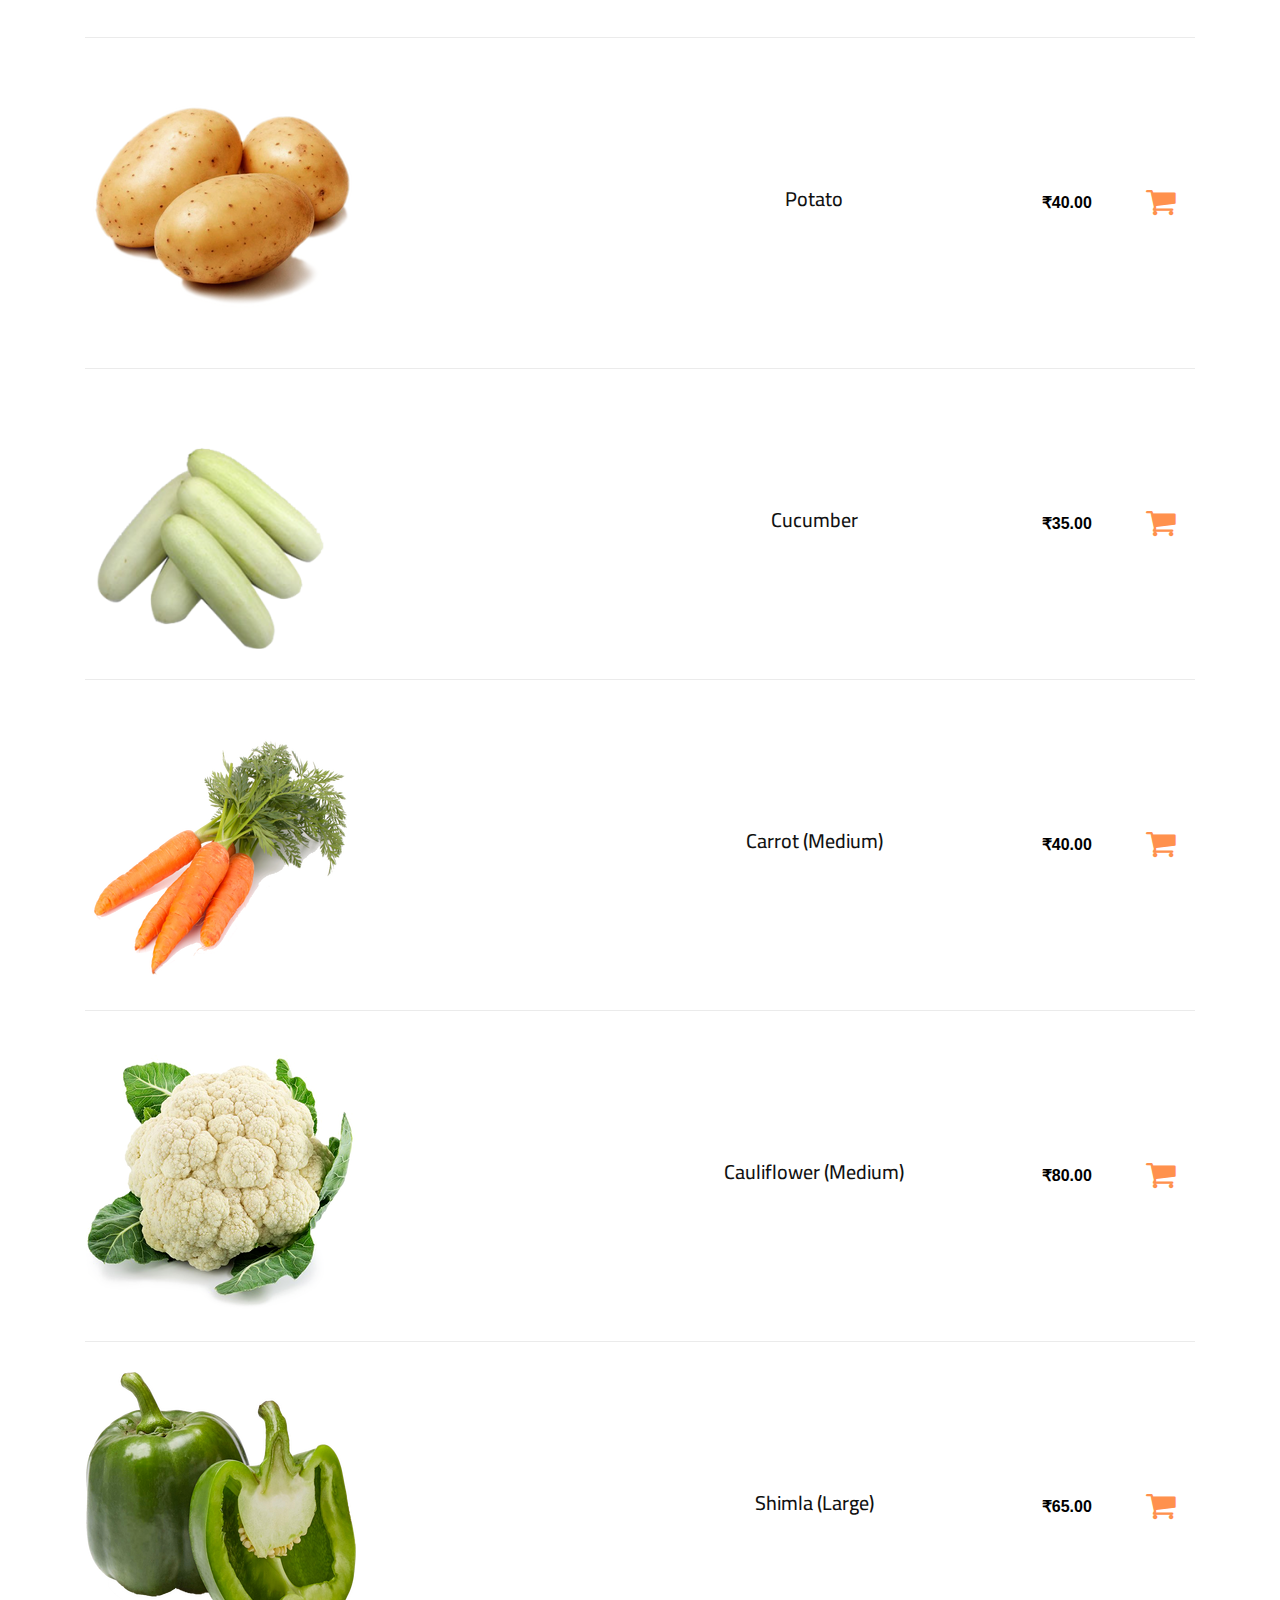
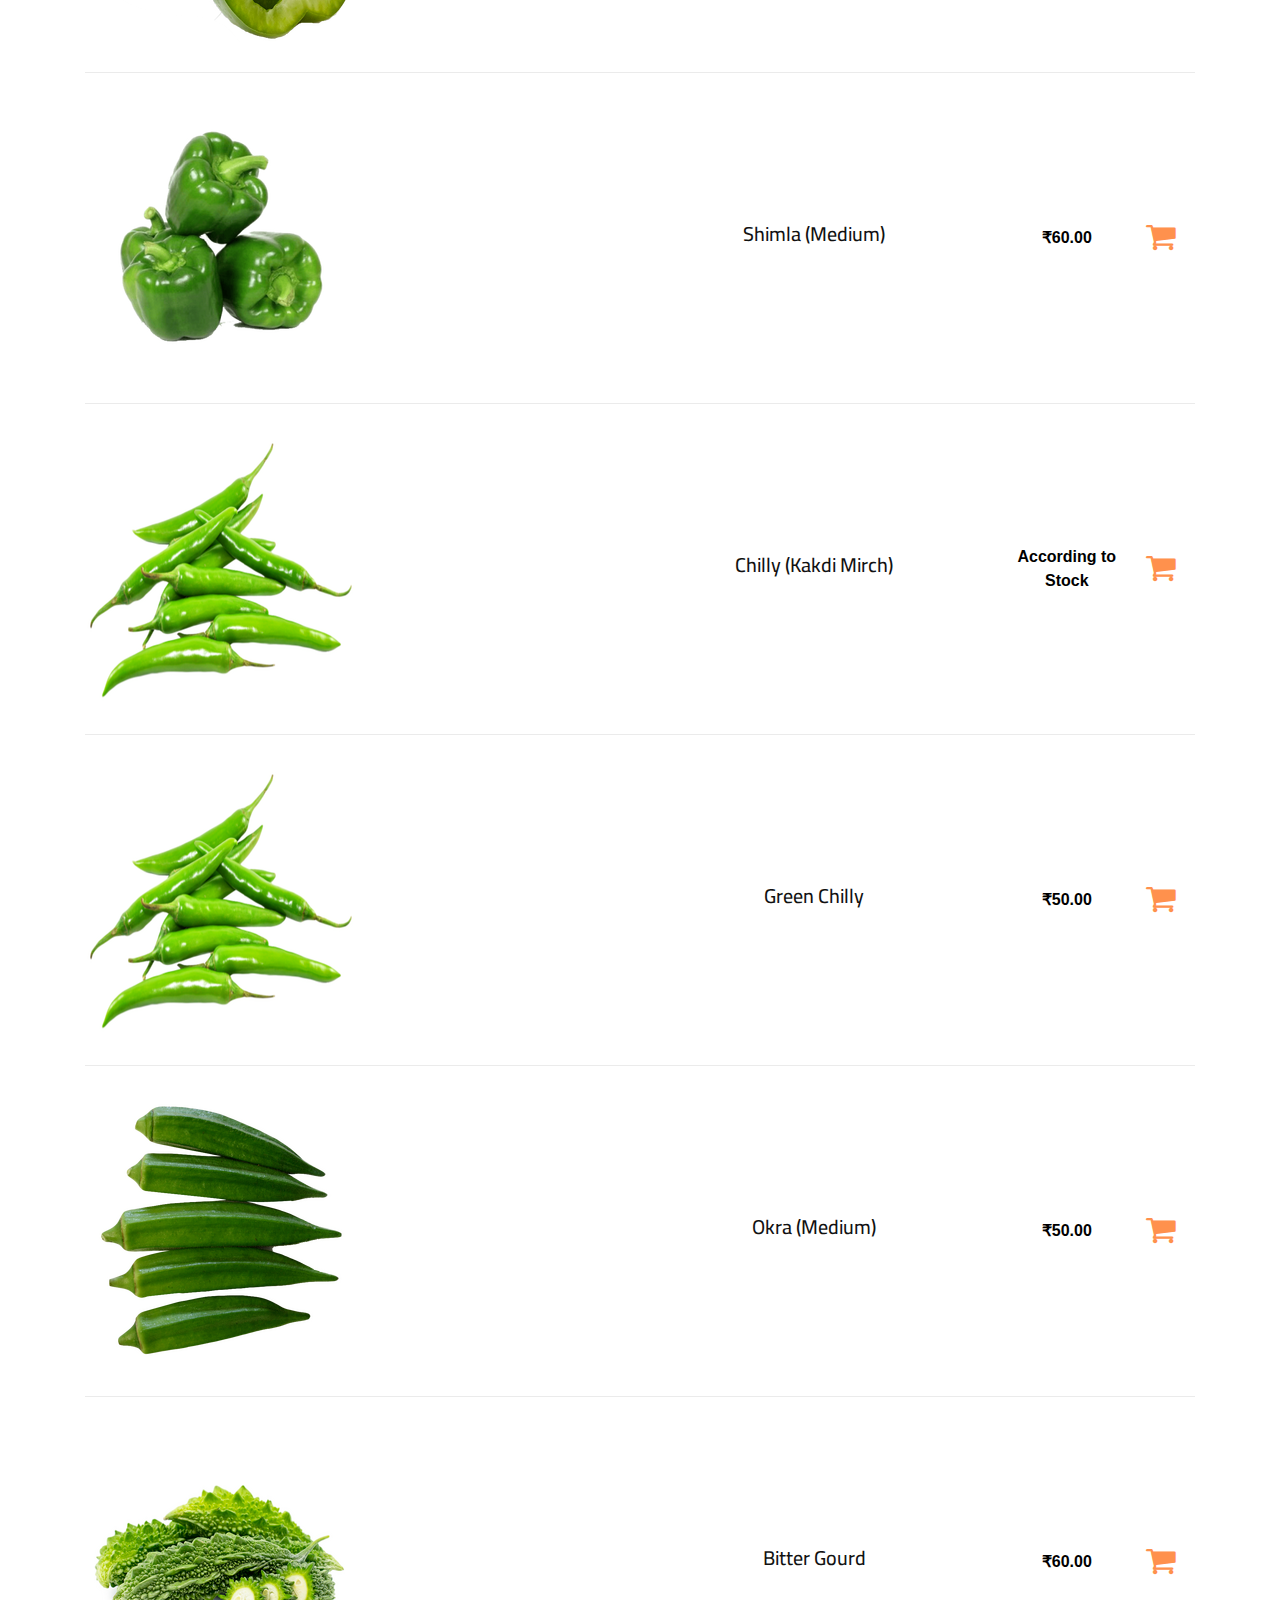
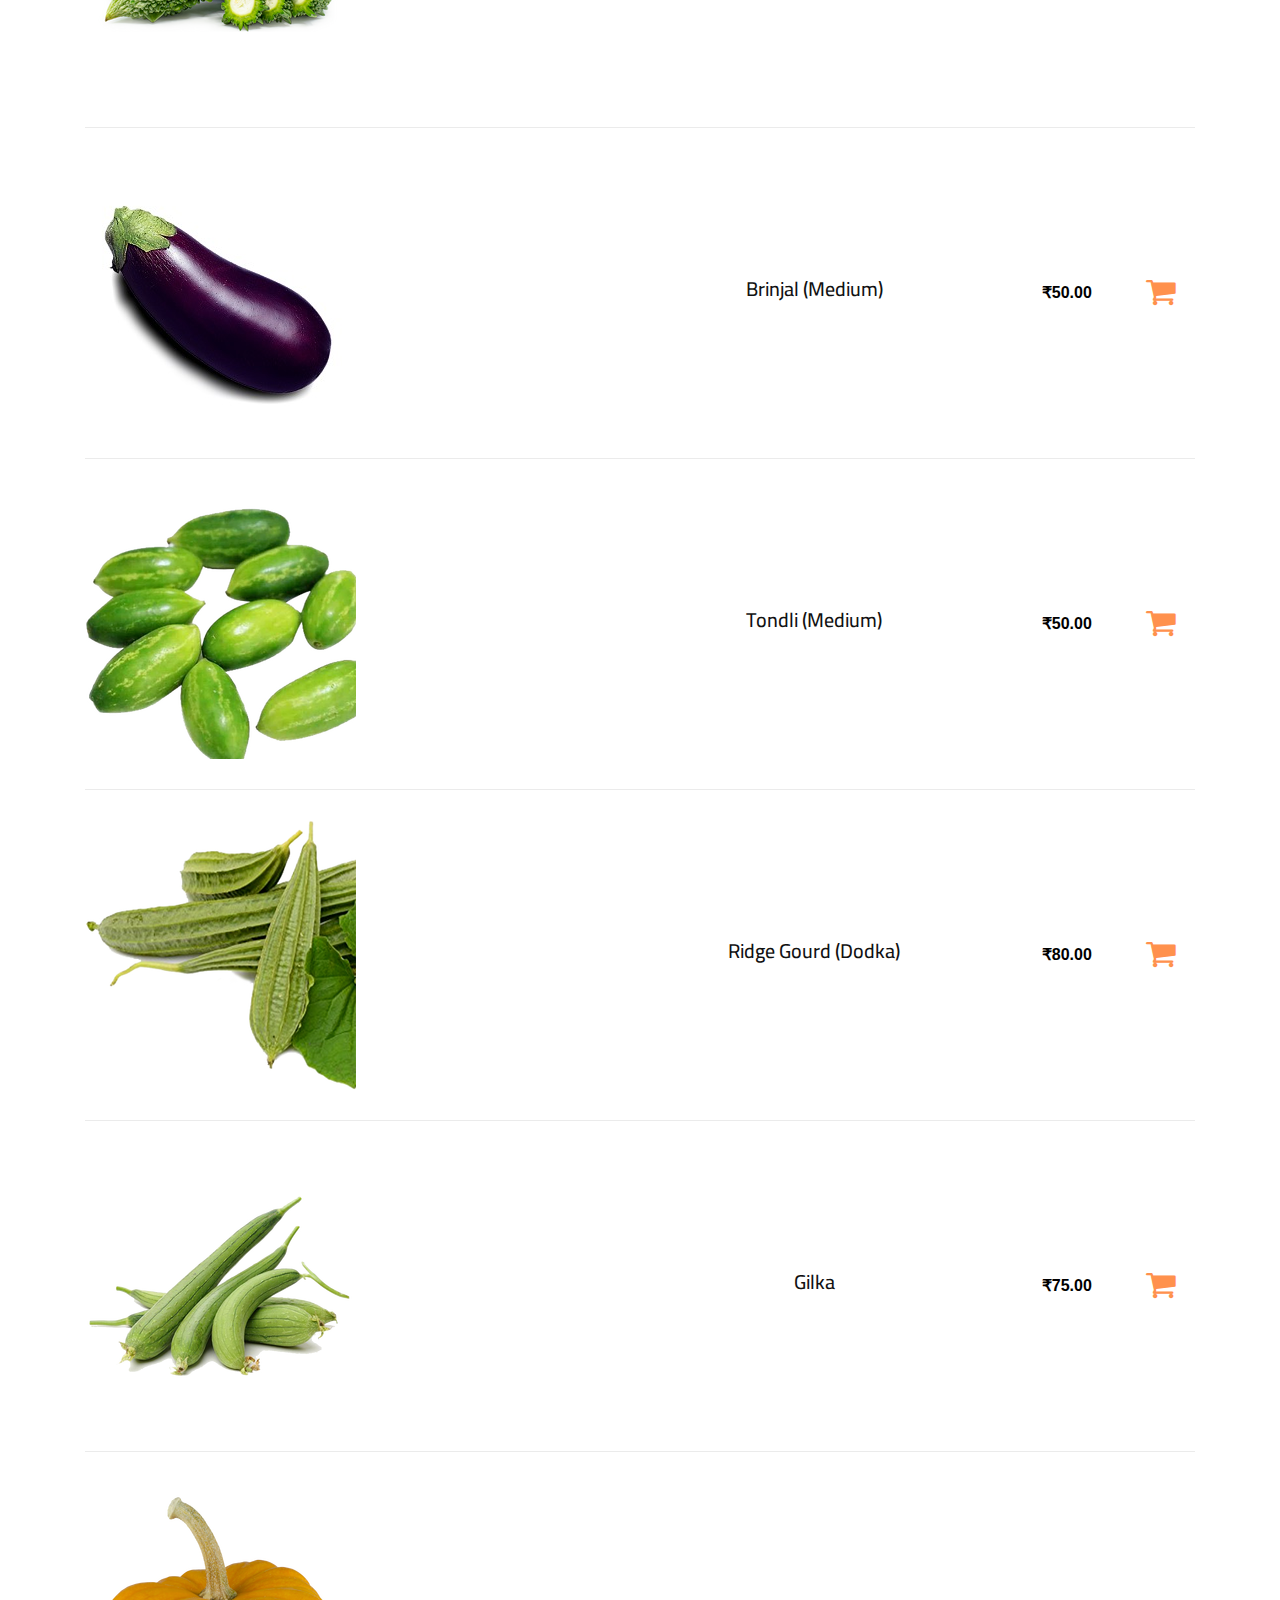
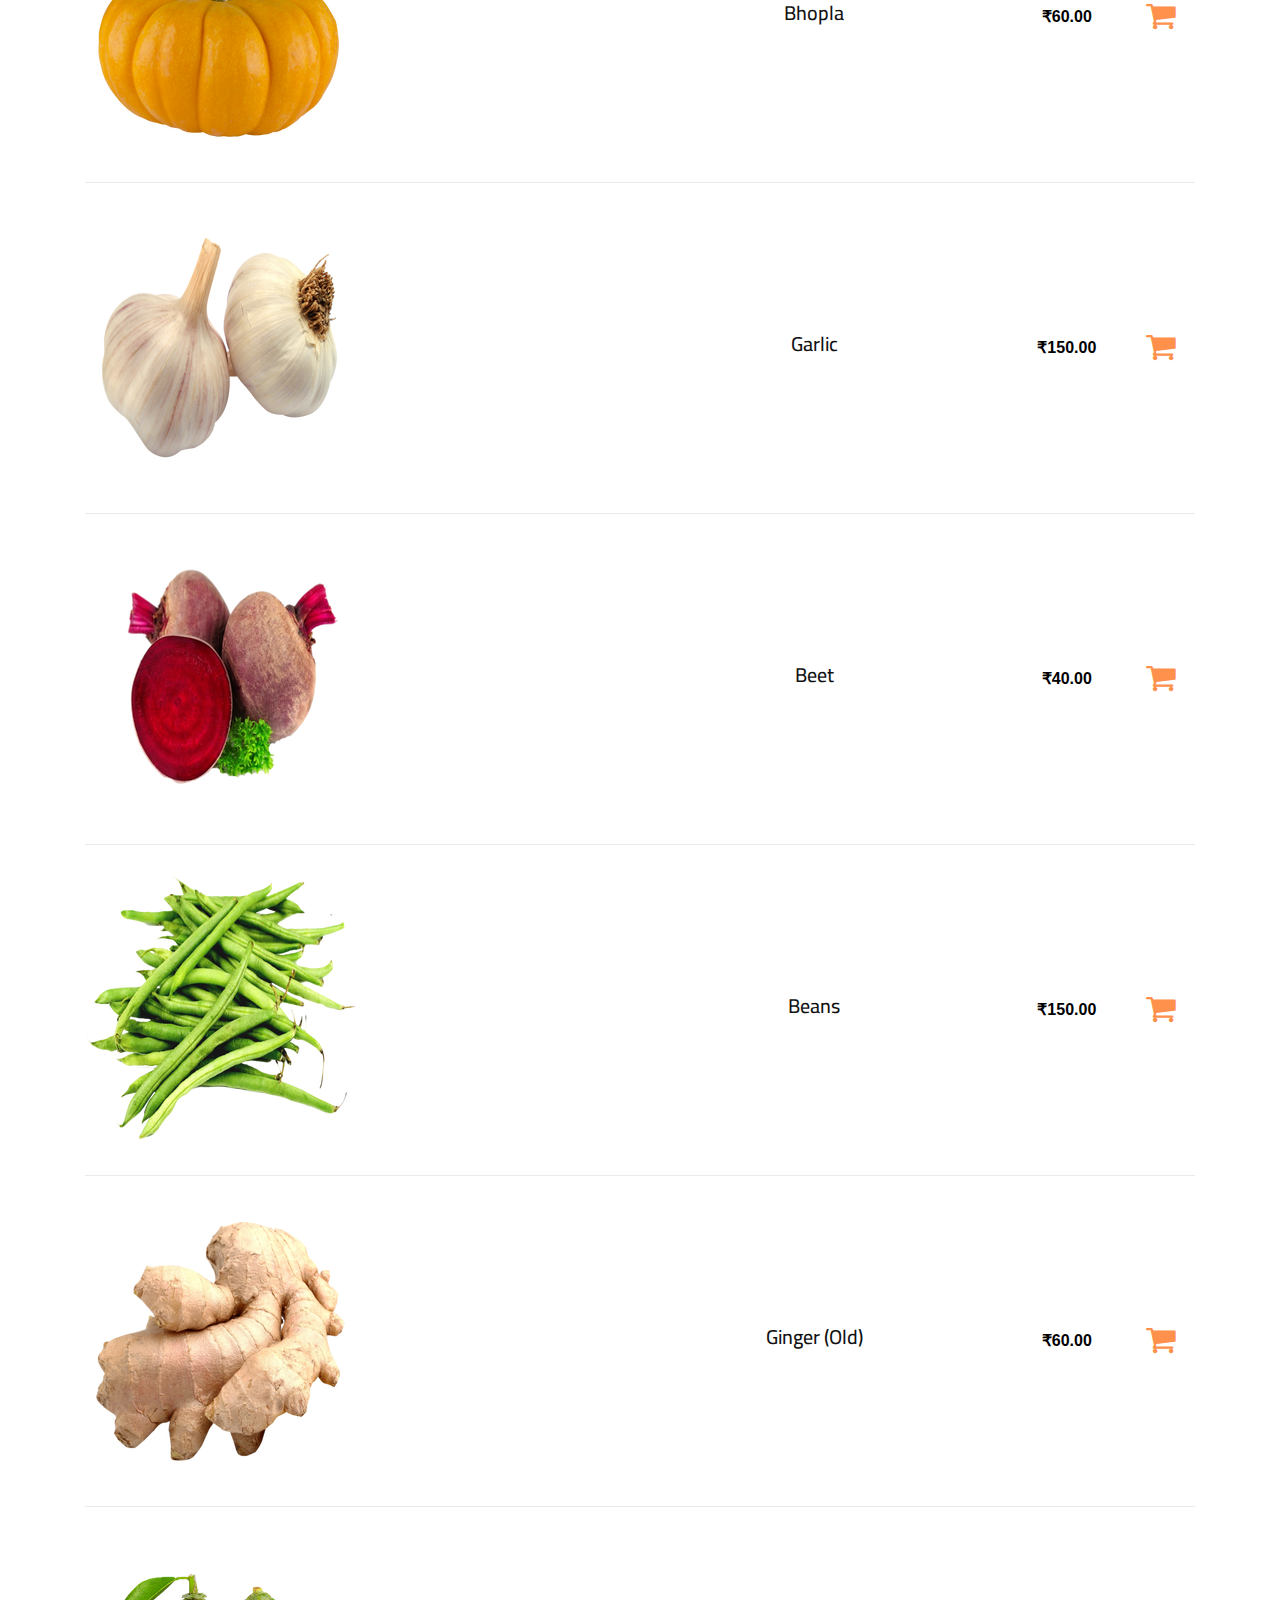
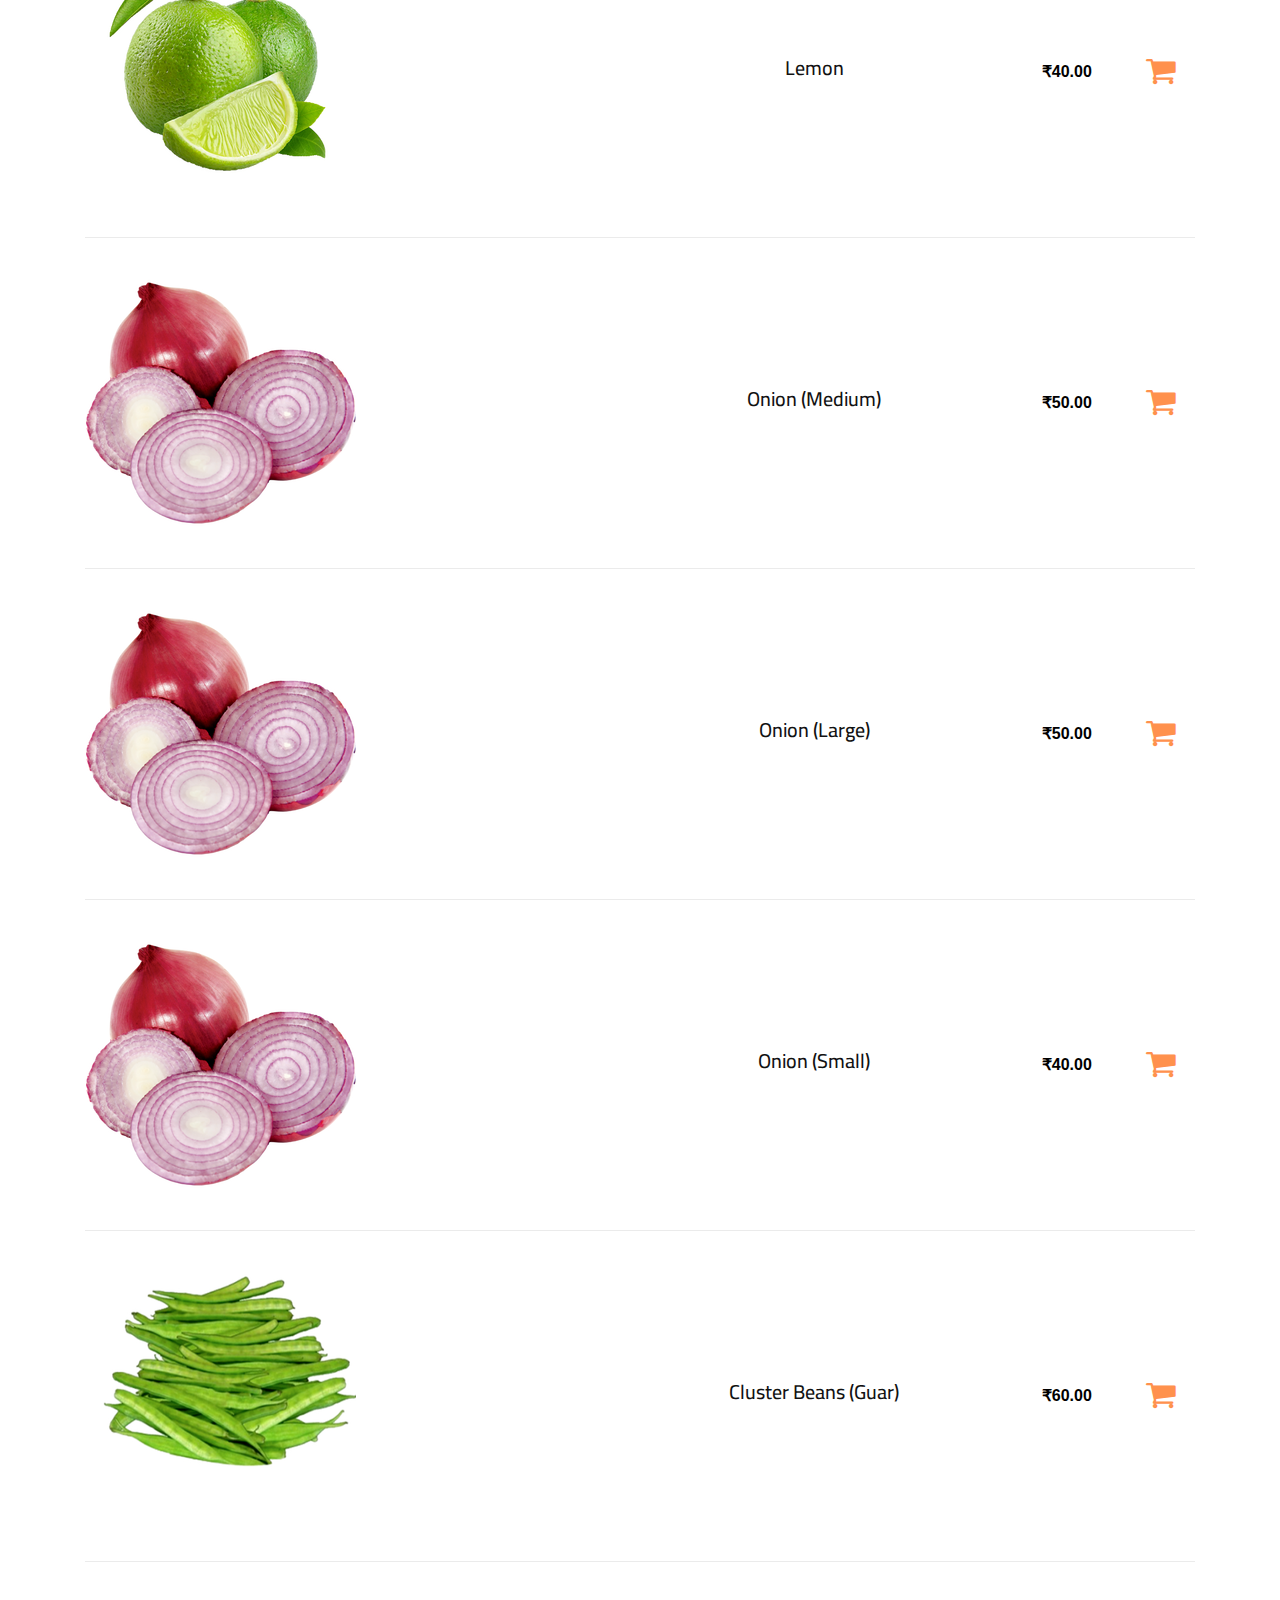
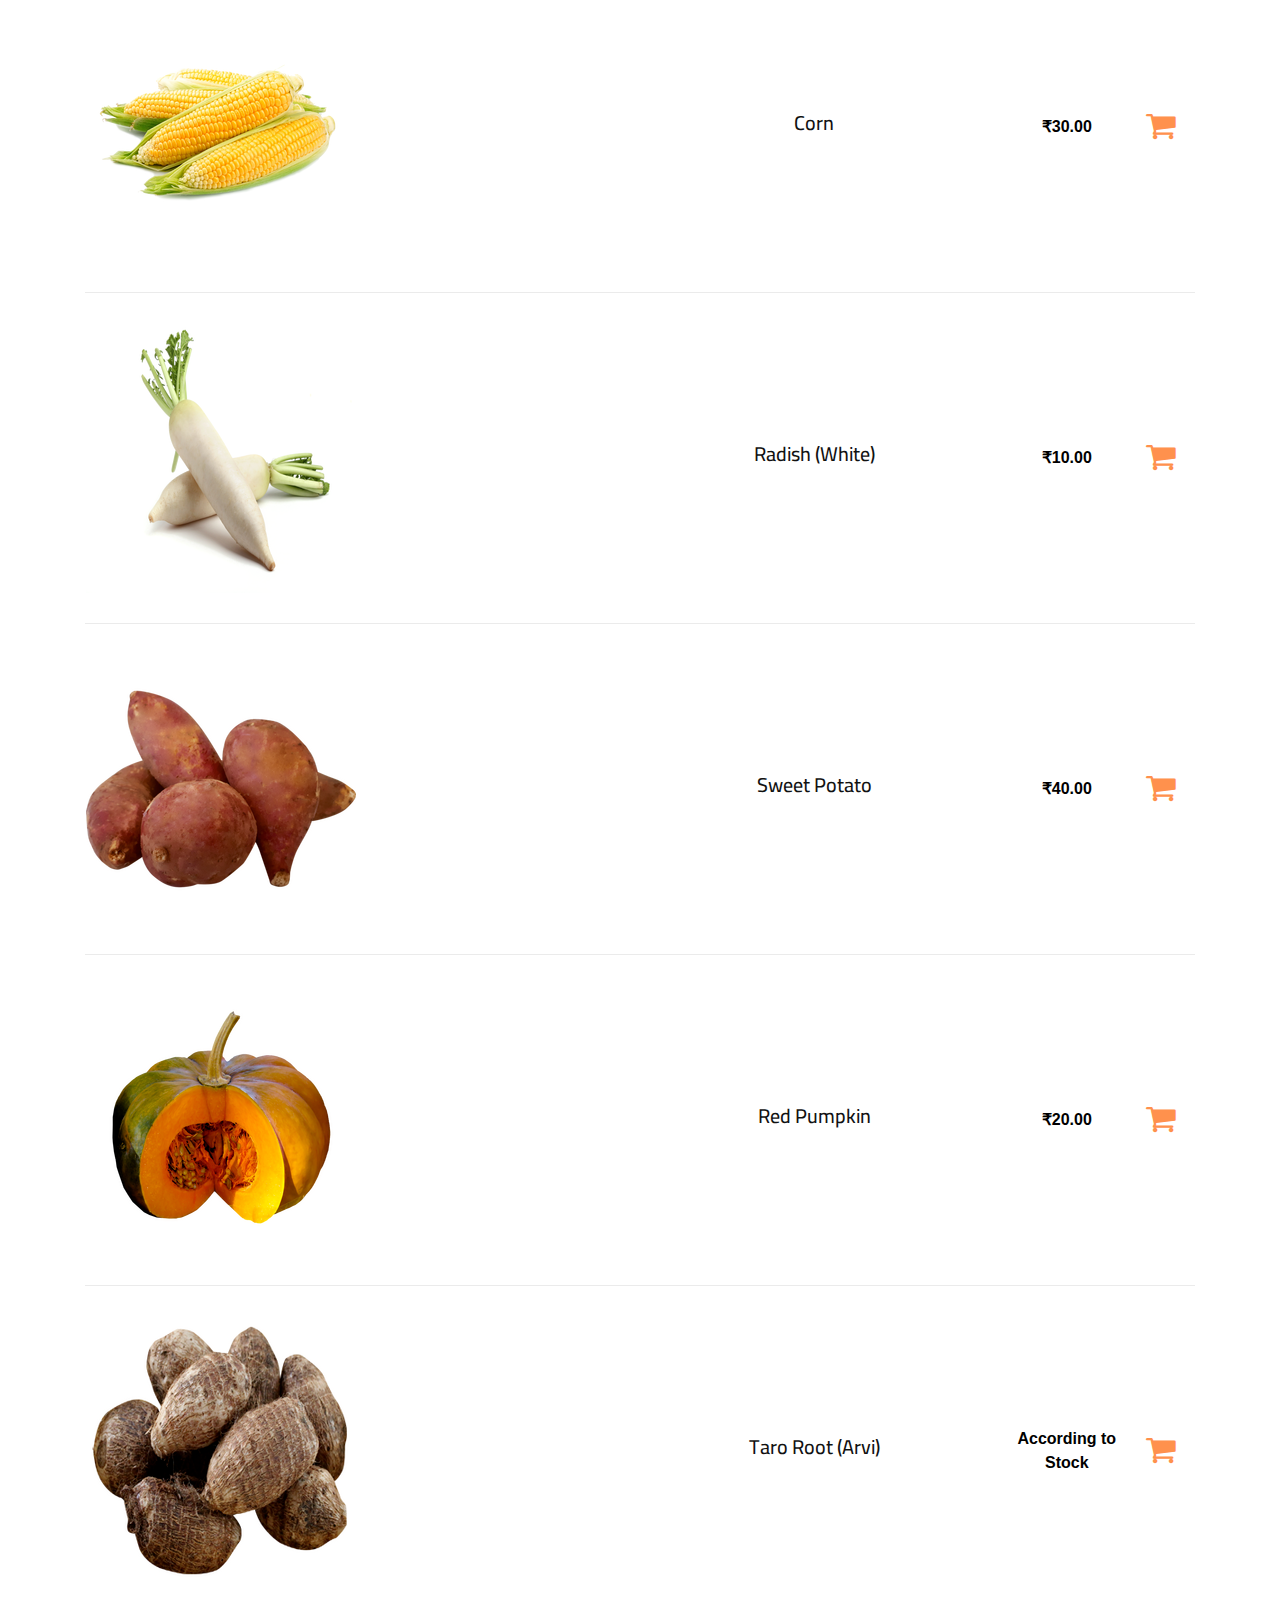
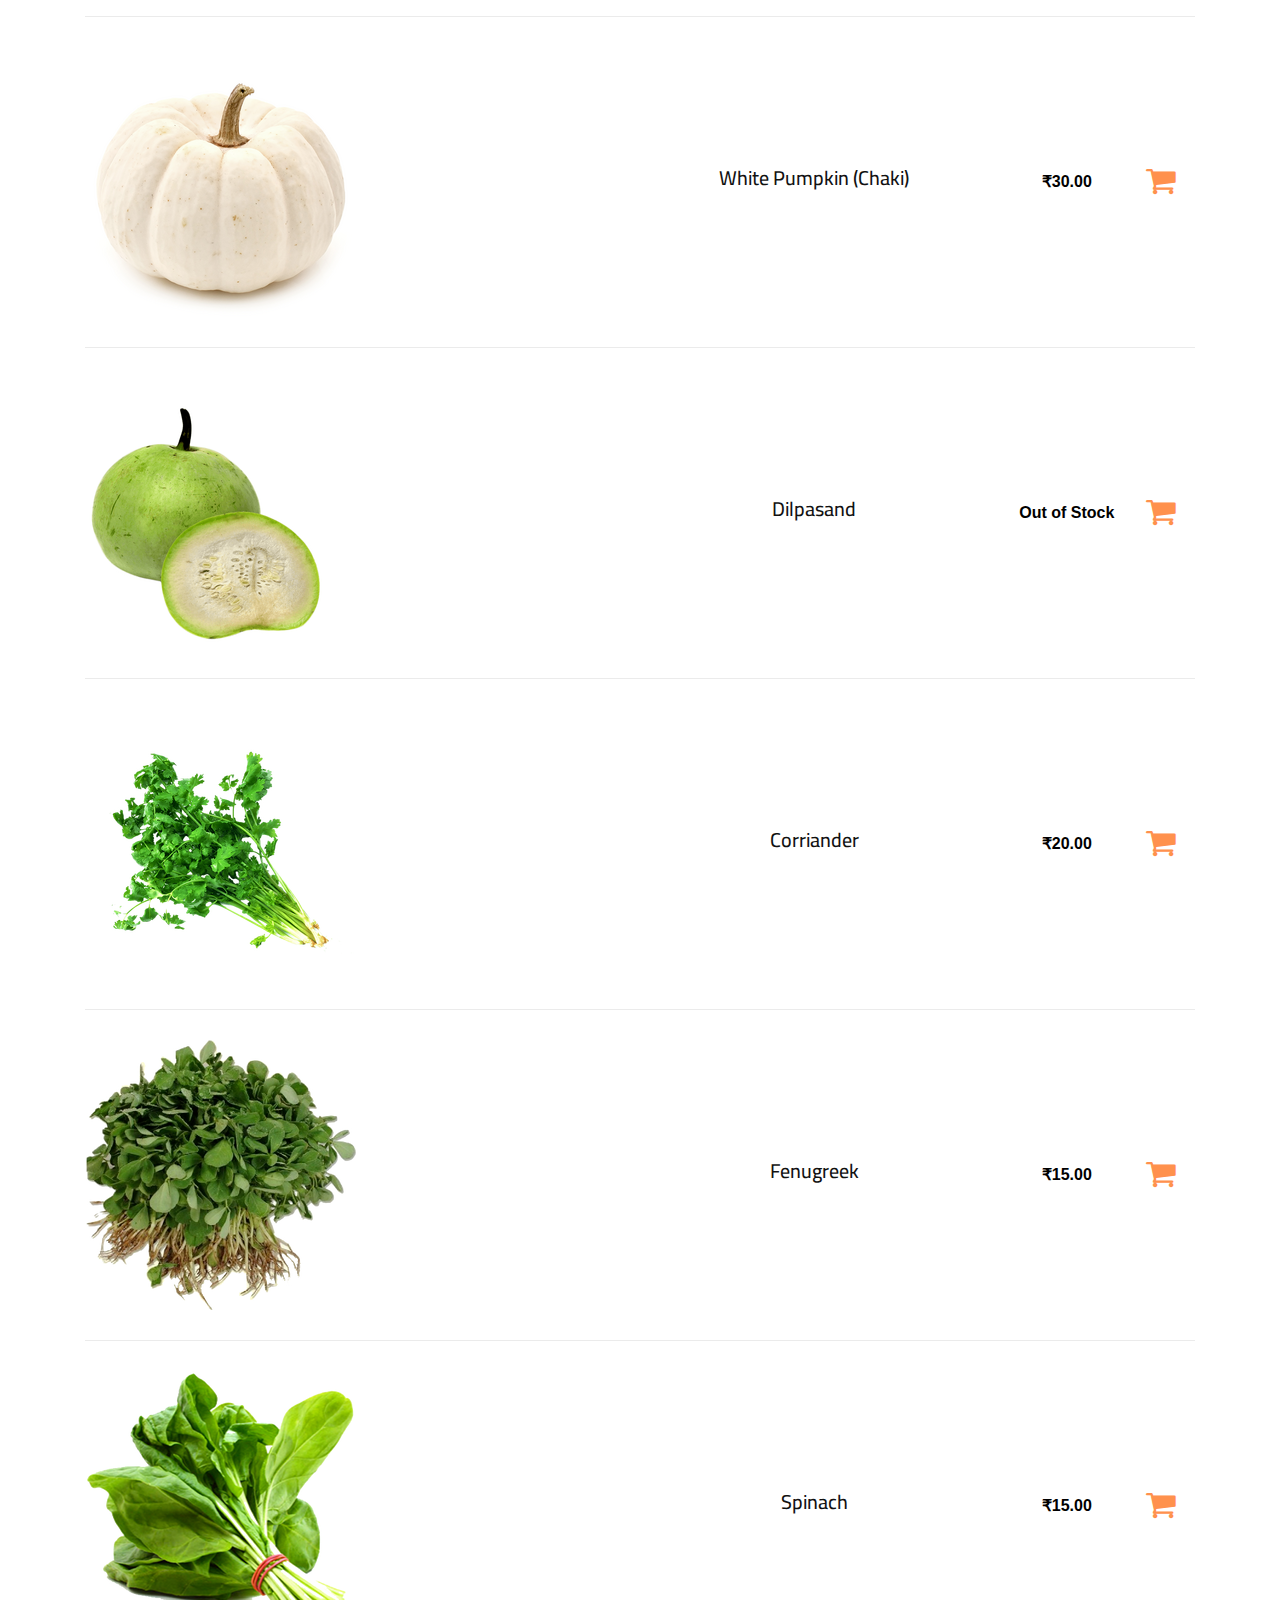
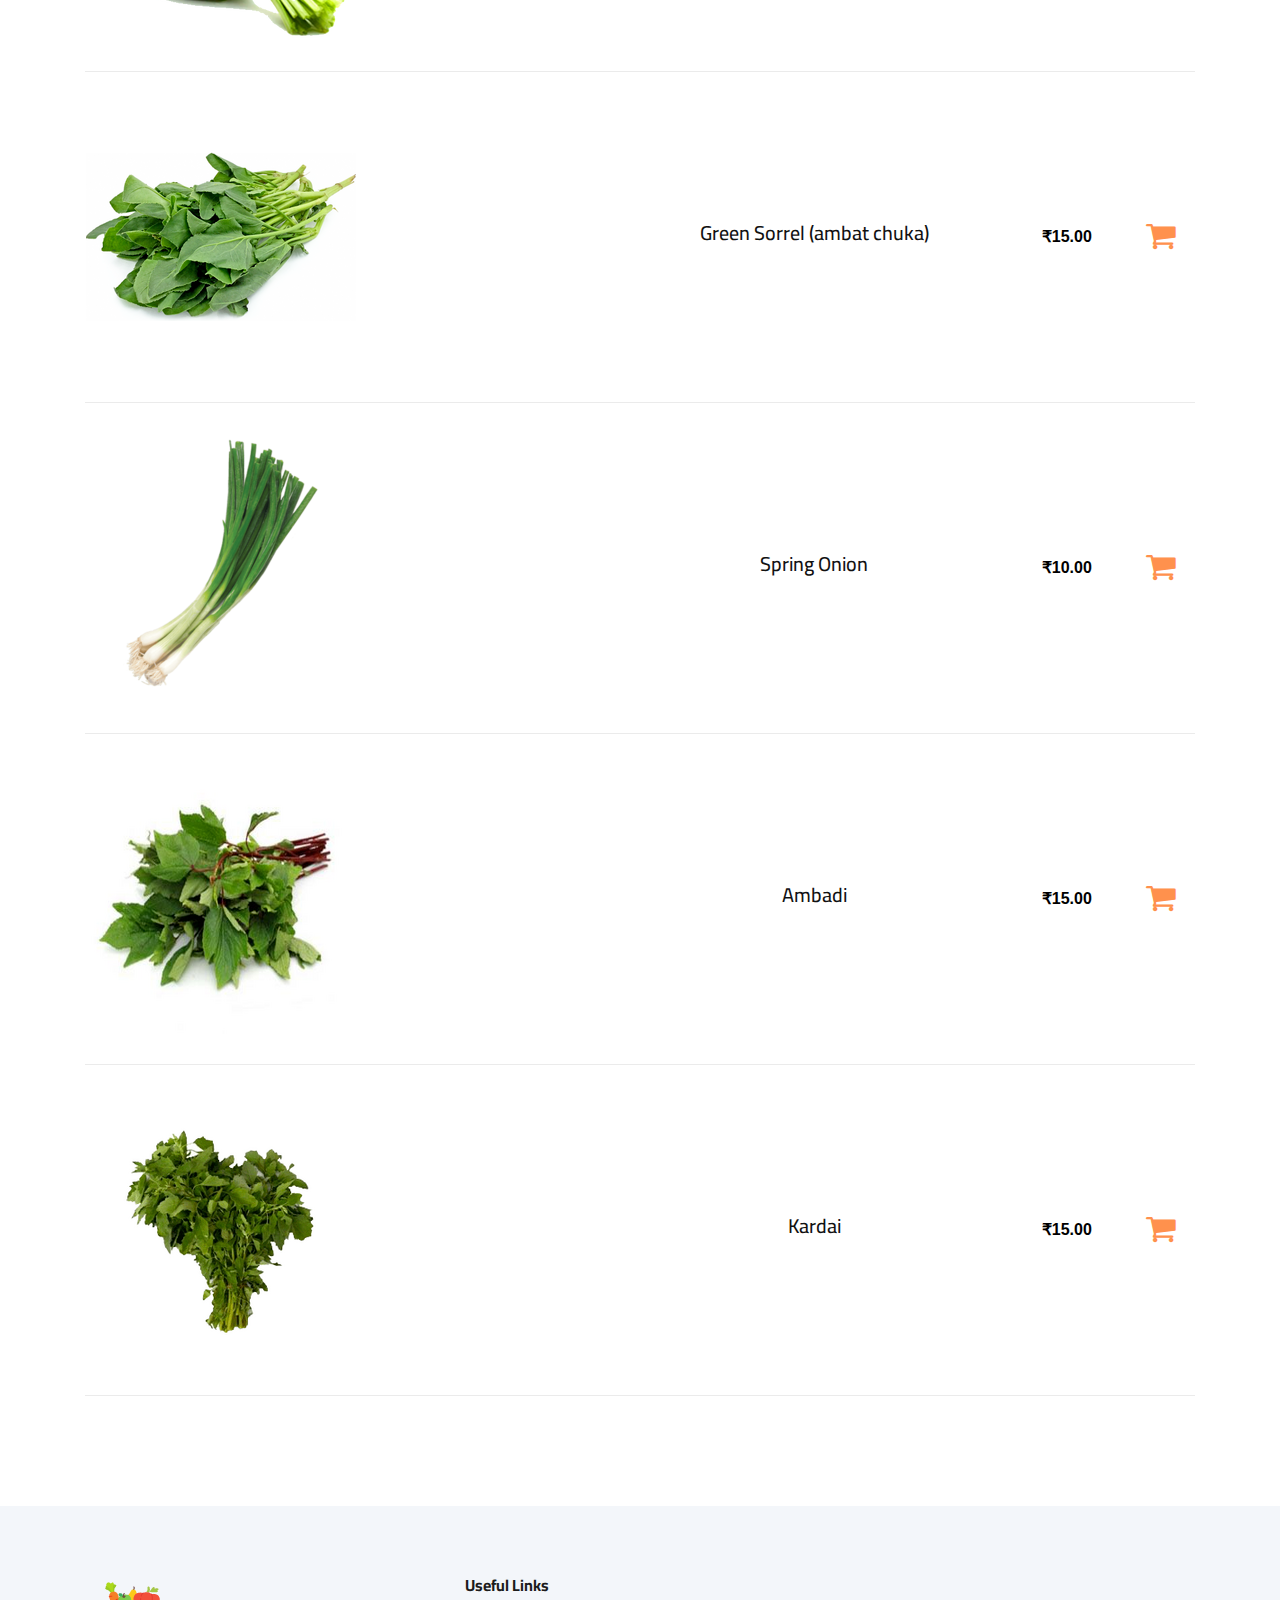
==== commit 6b6bc29f: "Minor Changes" ====
--- a/index.html
+++ b/index.html
@@ -6,7 +6,7 @@
     <meta name="keywords" content="Ogani, unica, creative, html" />
     <meta name="viewport" content="width=device-width, initial-scale=1.0" />
     <meta http-equiv="X-UA-Compatible" content="ie=edge" />
-    <title>VegeMart | Home</title>
+    <title>Quick N Fresh | Home</title>
 
     <!-- Google Font -->
     <link
--- a/css/style.css
+++ b/css/style.css
@@ -1696,7 +1696,7 @@
 .shoping__cart__table table thead th {
   font-size: 20px;
   font-weight: 700;
-  color: #1c1c1c;
+  color: #000000;
   padding-bottom: 20px;
 }
 .shoping__cart__table table thead th.shoping__product {
@@ -1708,27 +1708,26 @@
   border-bottom: 1px solid #ebebeb;
 }
 .shoping__cart__table table tbody tr td.shoping__cart__item {
-  width: 630px;
   text-align: left;
 }
 .shoping__cart__table table tbody tr td.shoping__cart__item img {
   display: inline-block;
-  margin-right: 25px;
+  margin-right: 50px;
 }
 .shoping__cart__table table tbody tr td.shoping__cart__item h5 {
-  color: #1c1c1c;
+  color: #000000;
   display: inline-block;
 }
 .shoping__cart__table table tbody tr td.shoping__cart__price {
-  font-size: 18px;
-  color: #1c1c1c;
-  font-weight: 700;
-  width: 100px;
+  font-size: 16px;
+  color: #000000;
+  font-weight: 600;
+  width: 120px;
 }
 .shoping__cart__table table tbody tr td.shoping__cart__total {
-  font-size: 18px;
-  color: #1c1c1c;
-  font-weight: 700;
+  font-size: 16px;
+  color: #000000;
+  font-weight: 600;
   width: 110px;
 }
 .shoping__cart__table table tbody tr td.shoping__cart__item__close {
@@ -1743,8 +1742,8 @@
   width: 225px;
 }
 .shoping__cart__table table tbody tr td.shoping__cart__quantity .pro-qty {
-  width: 120px;
-  height: 40px;
+  width: 90px;
+  height: 35px;
 }
 .shoping__cart__table table tbody tr td.shoping__cart__quantity .pro-qty input {
   color: #1c1c1c;
